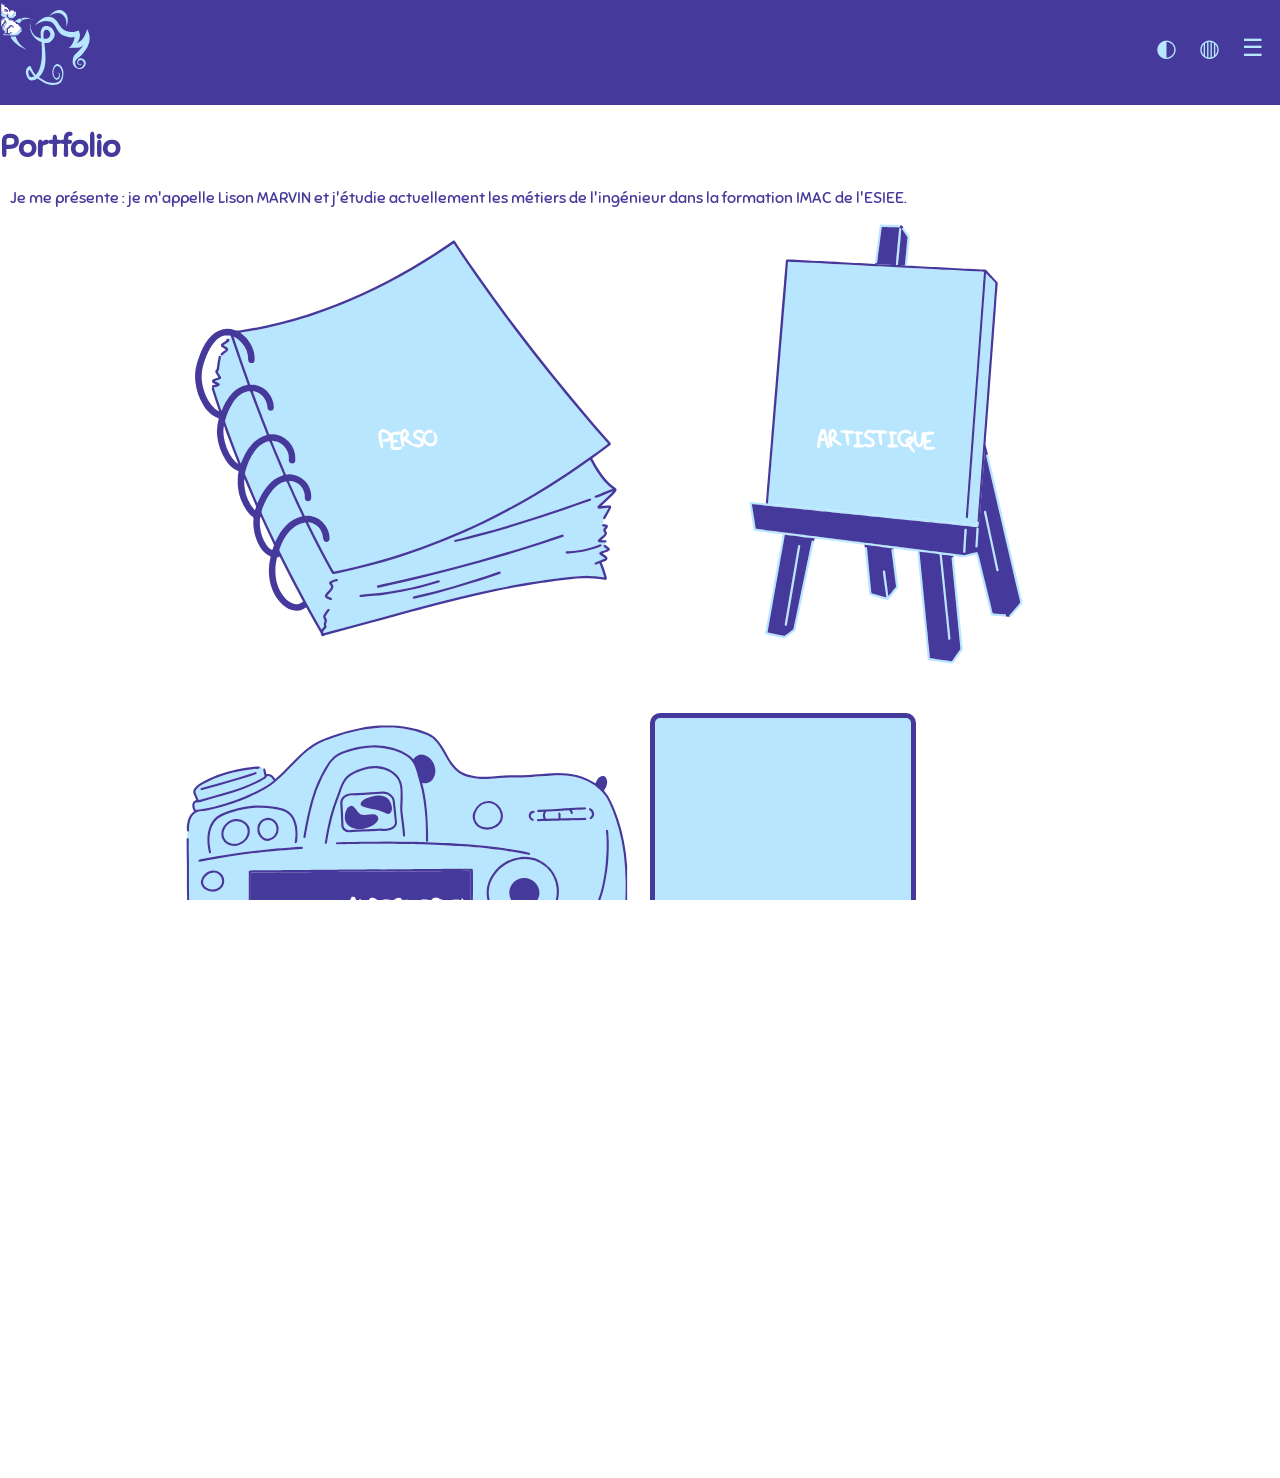
==== index.html @ 89b63f04 "commit_15" ====
<!-- ∧ ∨ ✕ -->
<!DOCTYPE html>
<html lang="fr">
  <head>
    <meta name="viewport" content="width=device-width, initial-scale=1.0">
    <title>Portfolio</title>
    <link rel="stylesheet" type="text/css" href="style.css">
    <meta charset="utf-8" />
    <script src="javas.js" defer></script>
  </head>
  <body>
    <div id="cursor">
      <svg xmlns="http://www.w3.org/2000/svg" viewBox="0 0 70 80"><defs><style>.cls-5{fill:var(--color_blanc);}.cls-6{fill:var(--color_clair);}.cls-3{fill:var(--color_sombre);}.cls-4{fill:var(--color_autre);}</style></defs><g id="Calque_2" data-name="Calque 2"><g id="Calque_1-2" data-name="Calque 1"><path class="cls-5" d="M15,75v2.49H7.5V75H15Z"/><path class="cls-5" d="M17.5,17.5c0,.78,0,1.57,0,2.35,0,.12,0,.16.15.15H20v4.84c0,.12,0,.17.16.16h2.18c.13,0,.17,0,.16-.16,0-.72,0-1.44,0-2.16,0-.16,0-.18.18-.18H30c0,.78,0,1.56,0,2.34,0,.15.05.16.18.16H32.5v4.82c0,.14,0,.17-.17.17-.71,0-1.41,0-2.11,0-.19,0-.23.06-.22.23,0,.69,0,1.38,0,2.07,0,.15,0,.21-.2.2H27.69c-.15,0-.19,0-.19.19,0,.71,0,1.41,0,2.11,0,.14,0,.2-.18.2H20.19C20,35,20,35,20,34.8c0-.69,0-1.39,0-2.09,0-.16,0-.22-.22-.21H17.51c0-.76,0-1.52,0-2.27,0-.17,0-.23-.22-.22-.69,0-1.39,0-2.08,0-.18,0-.21.05-.21.22v2.27H7.65c-.14,0-.15-.06-.15-.17,0-.71,0-1.42,0-2.13,0-.17-.06-.2-.21-.2-.69,0-1.37,0-2,0C5.06,30,5,30,5,29.76c0-1.52,0-3,0-4.57C5,25,5,25,4.81,25H2.51c0-.08,0-.16,0-.23V7.5H5c0,.79,0,1.57,0,2.36C5,10,5,10,5.15,10H10v4.85c0,.12,0,.16.15.15H15c0,.78,0,1.57,0,2.35,0,.12,0,.16.15.15Zm-2.5,5V20.16c0-.08,0-.16-.12-.16H10.14c-.12,0-.14,0-.14.15v4.7c0,.11,0,.15.14.15h7.24c.14,0,.12-.07.12-.16,0-.72,0-1.44,0-2.16,0-.15,0-.18-.19-.18Z"/><path class="cls-5" d="M10,37.5h5c0,.76,0,1.52,0,2.28,0,.17,0,.23.22.22H17.5c0,.76,0,1.51,0,2.27,0,.19.06.22.23.22H20c0,.77,0,1.53,0,2.3,0,.17.05.2.21.2H30v2.35c0,.12,0,.15.15.15H32.5v2.34c0,.12,0,.16.16.16h2.16c.15,0,.19,0,.18.19,0,.71,0,1.42,0,2.13,0,.17,0,.19.2.19h4.59c.16,0,.22,0,.21.21,0,.71,0,1.42,0,2.13,0,.13,0,.17.17.17h2.16c.14,0,.17,0,.17.18,0,.71,0,1.42,0,2.12,0,.19.06.21.22.21H44.8c.16,0,.21,0,.2.2,0,.77,0,1.54,0,2.3v4.77c0,.2,0,.25-.24.24h-2c-.18,0-.22.06-.21.22,0,.69,0,1.38,0,2.07,0,.17,0,.22-.21.22H40.18c-.14,0-.19,0-.18.19v2.13c0,.15,0,.19-.19.19H37.7c-.17,0-.21.05-.2.21v2c0,.3,0,.27-.28.27h-4.5c-.17,0-.23,0-.22.21,0,.71,0,1.41,0,2.11,0,.15,0,.19-.18.19H22.5v-2.5h4.86c.12,0,.14,0,.14-.15V70.14c0-.1,0-.15-.14-.15H22.64c-.14,0-.14.07-.14.17V72.5H17.68c-.12,0-.18,0-.18-.16V62.5h2.34c.13,0,.17,0,.16-.16V60h2.32c.15,0,.19,0,.19-.18,0-.77,0-1.55,0-2.32h5v2.34c0,.12,0,.16.16.16h2.18c.13,0,.16,0,.16-.16V57.65c0-.13,0-.16-.16-.15H27.5V55.14c0-.11,0-.14-.14-.14H20.15c-.16,0-.15.08-.15.18V57.5H17.68c-.14,0-.18,0-.18.19,0,.77,0,1.55,0,2.32H15.18c-.14,0-.18,0-.18.19,0,.77,0,1.55,0,2.32h0c-.75,0-1.51,0-2.26,0-.2,0-.24.06-.24.25q0,3.52,0,7.05c0,.17,0,.21-.22.21H10c0-.77,0-1.54,0-2.32,0-.14,0-.18-.18-.18H7.66c-.13,0-.16,0-.16-.16V65c0-.77,0-1.54,0-2.3,0-.17,0-.21.21-.21H9.78c.19,0,.23,0,.23-.24,0-2.35,0-4.69,0-7,0-.19.05-.23.23-.23h2c.24,0,.24,0,.24-.26,0-.67,0-1.35,0-2,0-.16,0-.22.21-.22.7,0,1.39,0,2.09,0,.16,0,.21,0,.21-.2,0-1.54,0-3.07,0-4.61,0-.15,0-.2-.2-.19h-2.3c0-.78,0-1.55,0-2.32,0-.15,0-.19-.19-.18-.71,0-1.41,0-2.12,0-.17,0-.2,0-.2.21V50H7.68c-.15,0-.18,0-.18.19,0,.77,0,1.54,0,2.32H5.2c-.16,0-.2,0-.2.21v4.8H2.5V45.23c0-.07,0-.15,0-.23H4.79C5,45,5,45,5,44.77,5,44,5,43.26,5,42.5H9.8c.12,0,.21,0,.21-.16,0-.78,0-1.56,0-2.34Z"/><path class="cls-6" d="M7.51,72.49H10V75H7.5Z"/><path class="cls-6" d="M47.5,70H45.18C45,70,45,70,45,70.18v2.15c0,.14,0,.17-.17.17H42.68c-.15,0-.19,0-.18.19v2.14c0,.14,0,.18-.17.18H40.18c-.14,0-.19,0-.18.18V77.5H15V75H32.32c.15,0,.19,0,.18-.19,0-.7,0-1.4,0-2.11,0-.17,0-.21.22-.21h4.5c.32,0,.28,0,.28-.27v-2c0-.16,0-.21.2-.21h2.11c.15,0,.2,0,.19-.19V67.68c0-.15,0-.19.18-.19h2.11c.18,0,.22,0,.21-.22,0-.69,0-1.38,0-2.07,0-.16,0-.22.21-.22h2c.19,0,.25,0,.24-.24V60h2.5Z"/><path class="cls-6" d="M2.51,25h2.3c.16,0,.2,0,.2.19,0,1.53,0,3,0,4.57,0,.21.06.25.25.24.68,0,1.36,0,2.05,0,.15,0,.21,0,.21.2,0,.71,0,1.42,0,2.13,0,.11,0,.17.15.17H15v5H5c0-.77,0-1.55,0-2.32C5,35,5,35,4.82,35H2.5V25.17C2.5,25.12,2.51,25.06,2.51,25Z"/><path class="cls-6" d="M5,42.5c0,.76,0,1.52,0,2.27C5,45,5,45,4.79,45H2.51V42.5H5Z"/><path class="cls-6" d="M17.51,32.49h2.28c.18,0,.22,0,.22.21,0,.7,0,1.4,0,2.09,0,.15,0,.2.19.2h7.13c.16,0,.18-.06.18-.2,0-.7,0-1.4,0-2.11,0-.15,0-.2.19-.19H29.8c.17,0,.21,0,.2-.2,0-.69,0-1.38,0-2.07,0-.17,0-.24.22-.23.7,0,1.4,0,2.11,0,.13,0,.17,0,.17-.17V25H35V35H32.68c-.15,0-.18,0-.18.18V37.5H30.18c-.15,0-.18,0-.18.18V40H20V37.68c0-.15,0-.19-.18-.18H17.5v-5Z"/><path class="cls-6" d="M27.5,45H20.21c-.16,0-.21,0-.21-.2,0-.77,0-1.53,0-2.3h7.28c.19,0,.23.06.23.24C27.5,43.49,27.5,44.24,27.5,45Z"/><path class="cls-6" d="M20,42.5H17.73c-.17,0-.24,0-.23-.22,0-.76,0-1.51,0-2.27v0H20Z"/><path class="cls-6" d="M12.51,47.5h2.3c.16,0,.2,0,.2.19,0,1.54,0,3.07,0,4.61,0,.16,0,.2-.21.2-.7,0-1.39,0-2.09,0-.18,0-.21.06-.21.22,0,.68,0,1.36,0,2,0,.26,0,.26-.24.26h-2c-.18,0-.23,0-.23.23,0,2.35,0,4.69,0,7,0,.19,0,.25-.23.24H7.71c-.16,0-.21,0-.21.21,0,.76,0,1.53,0,2.3H5V57.5H7.3c.17,0,.21,0,.21-.2,0-1.6,0-3.2,0-4.8H9.82c.15,0,.19,0,.19-.18,0-.78,0-1.55,0-2.32h2.3c.16,0,.21,0,.21-.2C12.5,49,12.51,48.26,12.51,47.5Z"/><path class="cls-6" d="M10,70h2.28c.17,0,.22,0,.22-.21q0-3.53,0-7.05c0-.19,0-.25.24-.25.75,0,1.51,0,2.26,0q0,4.89,0,9.8c0,.16,0,.2-.21.2-1.6,0-3.2,0-4.8,0h0Z"/><path class="cls-6" d="M15,32.49V30.22c0-.17,0-.23.21-.22.69,0,1.39,0,2.08,0,.18,0,.22.05.22.22,0,.75,0,1.51,0,2.27v0H15Z"/><path class="cls-6" d="M5,42.5V40h5c0,.78,0,1.56,0,2.34,0,.17-.09.16-.21.16Z"/><path class="cls-6" d="M22.5,55v2.5H20V55.18c0-.1,0-.19.15-.18Z"/><path class="cls-6" d="M17.5,62.5H15c0-.77,0-1.55,0-2.32,0-.15,0-.19.18-.19H17.5v2.5Z"/><path class="cls-6" d="M15,37.5h2.5V40H15.22C15,40,15,40,15,39.78,15,39,15,38.26,15,37.5Z"/><path class="cls-6" d="M25,72.49V70h2.36c.12,0,.14.05.14.15v2.21c0,.11,0,.15-.14.15Z"/><path class="cls-6" d="M20,60H17.5c0-.77,0-1.55,0-2.32,0-.15,0-.19.18-.19H20Z"/><path class="cls-3" d="M7.5,80V77.49H40V80Z"/><path class="cls-3" d="M0,35V7.5H2.5V24.77c0,.07,0,.15,0,.23s0,.12,0,.17V35Z"/><path class="cls-3" d="M2.5,57.5H0v-15H2.5V45c0,.08,0,.16,0,.23V57.5Z"/><path class="cls-3" d="M5,0C5,.78,5,1.56,5,2.35c0,.12,0,.16-.17.16H2.68c-.13,0-.18,0-.18.16,0,.78,0,1.56,0,2.34H0V.14C0,0,0,0,.14,0Z"/><path class="cls-3" d="M32.5,47.5h4.84c.13,0,.16,0,.16.16v2.16c0,.16,0,.18.18.18h4.63c.14,0,.2,0,.19.18,0,.72,0,1.43,0,2.15,0,.14,0,.17.17.17h2.15c.16,0,.18,0,.18.2v2.13c0,.14,0,.18.17.18h2.17c.13,0,.16,0,.16.16V60H45c0-.76,0-1.53,0-2.3,0-.17,0-.2-.2-.2H42.71c-.16,0-.22,0-.22-.21,0-.7,0-1.41,0-2.12,0-.14,0-.18-.17-.18H40.17C40,55,40,55,40,54.83c0-.71,0-1.42,0-2.13,0-.18,0-.21-.21-.21H35.2c-.15,0-.21,0-.2-.19,0-.71,0-1.42,0-2.13,0-.15,0-.19-.18-.19H32.66c-.13,0-.16,0-.16-.16V47.5Z"/><path class="cls-3" d="M60,65c0,.79,0,1.57,0,2.35,0,.15,0,.16-.18.16H50.18c-.14,0-.19,0-.19.18,0,.72,0,1.43,0,2.15,0,.15,0,.18-.18.18H47.5V60h2.32c.15,0,.18,0,.18.18,0,1.55,0,3.09,0,4.63,0,.17,0,.2.21.2H60Z"/><path class="cls-3" d="M20,20h9.85c.13,0,.15,0,.15.16V22.5H22.68c-.14,0-.18,0-.18.18,0,.72,0,1.44,0,2.16,0,.13,0,.17-.16.16H20.16C20,25,20,25,20,24.84V20Z"/><path class="cls-3" d="M47.5,70v4.85c0,.14,0,.16-.18.16H45.18c-.15,0-.19,0-.18.18v2.15c0,.13,0,.18-.16.18H40V75.17c0-.15,0-.18.18-.18h2.15c.14,0,.17,0,.17-.18V72.68c0-.15,0-.19.18-.19h2.15c.13,0,.17,0,.17-.17V70.18c0-.14,0-.19.18-.19H47.5Z"/><path class="cls-3" d="M45,27.5V40H42.68c-.15,0-.19,0-.18-.18V27.72c0-.18,0-.23.22-.22.76,0,1.52,0,2.28,0Z"/><path class="cls-3" d="M50,22.5V20.18c0-.14,0-.18.17-.18,1,0,1.92,0,2.88,0h9.23c.18,0,.22,0,.22.22,0,.76,0,1.52,0,2.28H50Z"/><path class="cls-3" d="M30,40v5H27.5c0-.75,0-1.5,0-2.26,0-.18,0-.24-.23-.24H20V40Z"/><path class="cls-3" d="M35,25h2.34c.13,0,.16,0,.16.16v9.68c0,.13,0,.16-.16.16H35V25Z"/><path class="cls-3" d="M67.5,60V52.5h2.34c.12,0,.16,0,.16.16v7.18c0,.13,0,.16-.16.16Z"/><path class="cls-3" d="M10,10h2.34c.15,0,.17.05.16.18,0,.71,0,1.43,0,2.14,0,.15,0,.19.18.19h2.15c.12,0,.18,0,.18.16,0,.78,0,1.56,0,2.34H10.15C10,15,10,15,10,14.85V10Z"/><path class="cls-3" d="M50,45h7.34c.13,0,.16,0,.16.16,0,.78,0,1.56,0,2.34H50.15c-.13,0-.15,0-.15-.16V45Z"/><path class="cls-3" d="M65,50H57.65c-.11,0-.16,0-.16-.15,0-.78,0-1.57,0-2.35h7.32c.14,0,.18,0,.18.18,0,.77,0,1.55,0,2.32Z"/><path class="cls-3" d="M67.49,27.5h2.37c.1,0,.14,0,.14.14,0,1.57,0,3.15,0,4.72,0,.14-.06.14-.16.14H67.5v-5Z"/><path class="cls-3" d="M5,7.5H9.85c.14,0,.16,0,.15.17V10H5.15C5,10,5,10,5,9.86,5,9.07,5,8.29,5,7.5Z"/><path class="cls-3" d="M30,22.5h4.85c.14,0,.15.05.15.17V25H30.18c-.13,0-.18,0-.18-.16,0-.78,0-1.56,0-2.34Z"/><path class="cls-3" d="M65,62.5c0,.77,0,1.55,0,2.33,0,.12,0,.17-.15.17H60c0-.78,0-1.56,0-2.34,0-.13,0-.17.17-.17Z"/><path class="cls-3" d="M65,35c0,.78,0,1.56,0,2.34,0,.13,0,.16-.16.16H60.15c-.12,0-.16,0-.16-.16,0-.78,0-1.56,0-2.34h5Z"/><path class="cls-3" d="M47.5,25V22.65c0-.12,0-.15.15-.15H50v2.34c0,.13,0,.16-.16.16Z"/><path class="cls-3" d="M65,25H62.64c-.12,0-.15,0-.15-.15,0-.78,0-1.57,0-2.35h2.34c.13,0,.16,0,.16.16,0,.78,0,1.56,0,2.34Z"/><path class="cls-3" d="M45,27.5V25.15c0-.12,0-.15.15-.15H47.5v2.34c0,.13,0,.16-.16.16Z"/><path class="cls-3" d="M65,25h2.35c.12,0,.15,0,.15.15,0,.78,0,1.57,0,2.35H65.15c-.12,0-.16,0-.16-.16,0-.78,0-1.56,0-2.34Z"/><path class="cls-3" d="M60,35H57.66c-.13,0-.17,0-.17-.16,0-.72,0-1.45,0-2.18,0-.13,0-.16.16-.16h2.18c.13,0,.16,0,.16.16,0,.78,0,1.56,0,2.34Z"/><path class="cls-3" d="M65,35c0-.78,0-1.57,0-2.35,0-.12,0-.15.16-.15H67.5c0,.78,0,1.56,0,2.34,0,.13,0,.16-.16.16Z"/><path class="cls-3" d="M50,45H47.65c-.12,0-.15,0-.15-.15V42.5h2.35c.12,0,.15,0,.15.15V45Z"/><path class="cls-3" d="M67.5,52.5H65.14c-.12,0-.15,0-.15-.15,0-.78,0-1.57,0-2.35h2.34c.13,0,.16,0,.16.16,0,.78,0,1.56,0,2.34Z"/><path class="cls-3" d="M35,35v2.35c0,.12,0,.15-.15.15H32.5V35.18c0-.15,0-.18.18-.18Z"/><path class="cls-3" d="M2.5,7.5V5H4.84C5,5,5,5,5,5.17,5,6,5,6.73,5,7.5H2.5Z"/><path class="cls-3" d="M30,45h2.35c.12,0,.15,0,.15.15V47.5H30.15c-.12,0-.15,0-.15-.15V45Z"/><path class="cls-3" d="M32.5,37.5v2.35c0,.12,0,.15-.15.15H30V37.68c0-.15,0-.19.18-.18Z"/><path class="cls-3" d="M65,62.5c0-.79,0-1.57,0-2.35,0-.13,0-.16.16-.16H67.5c0,.78,0,1.56,0,2.34,0,.13,0,.16-.16.16Z"/><path class="cls-3" d="M15,15h2.35c.12,0,.16,0,.15.15V17.5H15.15c-.12,0-.15,0-.15-.15,0-.78,0-1.57,0-2.35Z"/><path class="cls-3" d="M17.5,17.5h2.35c.12,0,.16,0,.15.15V20H17.65c-.12,0-.15,0-.15-.15,0-.78,0-1.57,0-2.35Z"/><path class="cls-3" d="M47.5,42.5H45.15c-.12,0-.15,0-.15-.15V40h2.34c.13,0,.16,0,.16.16V42.5Z"/><path class="cls-3" d="M7.51,72.49c0-.77,0-1.54,0-2.32,0-.15,0-.18-.19-.18H5.18C5.05,70,5,70,5,69.83,5,68.22,5,66.61,5,65H7.5v2.34c0,.13,0,.16.16.16H9.83c.14,0,.18,0,.18.18,0,.78,0,1.55,0,2.32V72.5Z"/><path class="cls-3" d="M5,65c-.77,0-1.55,0-2.33,0-.12,0-.17,0-.17-.16V57.5H5V65Z"/><path class="cls-3" d="M7.5,77.49H5.16c-.12,0-.16,0-.16-.16,0-.73,0-1.47,0-2.2C5,75,5,75,5.14,75H7.5v2.5Z"/><path class="cls-3" d="M10,37.5V40H5V37.5Z"/><path class="cls-3" d="M2.5,35H4.82C5,35,5,35,5,35.18,5,36,5,36.73,5,37.5H2.68c-.15,0-.18,0-.18-.18C2.51,36.55,2.5,35.77,2.5,35Z"/><path class="cls-3" d="M5,42.5H2.5c0-.77,0-1.55,0-2.32,0-.15,0-.19.18-.18H5v2.5Z"/><path class="cls-3" d="M10,72.5c1.6,0,3.2,0,4.8,0,.17,0,.21,0,.21-.2q0-4.9,0-9.8h2.5v9.84c0,.15.06.16.18.16H22.5V75H10C10,74.16,10,73.33,10,72.5Z"/><path class="cls-3" d="M15,25V22.5h2.32c.15,0,.19,0,.19.18,0,.72,0,1.44,0,2.16,0,.09,0,.17-.12.16Z"/><path class="cls-3" d="M15,22.5H12.7c-.15,0-.2,0-.2-.19,0-.77,0-1.54,0-2.3h2.38c.14,0,.12.08.12.16Z"/><path class="cls-3" d="M15,32.51H17.5v5H15Z"/><path class="cls-3" d="M12.51,47.5c0,.76,0,1.53,0,2.3,0,.16,0,.2-.21.2H10V45.2c0-.16,0-.21.2-.21.71,0,1.41,0,2.12,0,.15,0,.19,0,.19.18C12.5,46,12.51,46.72,12.51,47.5Z"/><path class="cls-3" d="M7.5,52.5c0,1.6,0,3.2,0,4.8,0,.16,0,.2-.21.2H5V52.7c0-.17,0-.21.2-.21Z"/><path class="cls-3" d="M27.5,57.5h-5V55h4.86c.12,0,.14,0,.14.14V57.5Z"/><path class="cls-3" d="M10,50c0,.77,0,1.54,0,2.32,0,.14,0,.18-.19.18H7.5c0-.78,0-1.55,0-2.32,0-.15,0-.19.18-.19Z"/><path class="cls-3" d="M20,57.5h2.5c0,.77,0,1.55,0,2.32,0,.15,0,.18-.19.18H20V57.5Z"/><path class="cls-3" d="M27.5,57.5h2.34c.12,0,.16,0,.16.15v2.19c0,.13,0,.16-.16.16H27.66c-.13,0-.16,0-.16-.16V57.5Z"/><path class="cls-3" d="M17.5,62.5V60H20v2.34c0,.12,0,.16-.16.16Z"/><path class="cls-3" d="M25,72.49H22.5V70.16c0-.1,0-.17.14-.17H25Z"/><path class="cls-3" d="M17.51,40V37.5h2.32c.15,0,.19,0,.18.18V40Z"/><path class="cls-4" d="M15,25H10.14C10,25,10,25,10,24.85v-4.7c0-.11,0-.15.14-.15H12.5c0,.76,0,1.53,0,2.3,0,.17.05.2.2.19H15Z"/></g></g></svg>
    </div>


  
    <header>
      <!-- <object data="./medias/logo/logo.svg" class="logo"></object> -->
      <svg xmlns="http://www.w3.org/2000/svg" class ="logo" viewBox="0 0 1597.08 1503.55" fill=currentColor>
        <path d="M486.14,202.78S86.4,5.47,3.4,436.25C-39.52,659,338.14,798.53,338.14,798.53S78.92,646.58,117.4,451.25C195.4,55.3,486.14,202.78,486.14,202.78Z"/><path d="M790.14,123S925.9-72.25,1077.4,29.25c142.1,95.2,52.74,313.78,52.74,313.78s18.23-137-36.5-209.5C973.64-25.47,790.14,123,790.14,123Z"/><path d="M499.14,307.6S645.21,179.73,802.4,230.25c132.41,42.55,119.94,219.75,271,283,78.26,32.76,165.83,50.39,218,22,6,134-115.45,225-109,225,192-1,250.39-.42,307-78-27,37-104,142-153,179-55.17,41.65-81.72,90.52-80.77,182.41.93,90.64,88.5,140.87,141.6,140.87,72.68,0,118.78-56.82,122-115.76,4.66-84.09-83.37-103.74-103.41-103.74-43.79,0-73.68,49.49-68.94,93.91,3.69,34.69,50.25,59.16,74.87,44.57,19.23-11.4,21.08-48.93,21.08-48.93s-2.33,31.12-34.93,37.67c-15.68,3.15-37.55-9.81-39.13-47-.93-21.84,20.49-42.59,47.51-42.59,36.53,0,62.42,33.86,65.22,57.88,5.75,49.47-35.56,97.27-79.66,103.2-63.59,8.57-97.07-58.67-94.49-116.53,2.63-59,60.15-78.38,123.84-141.74,173.16-172.26,209.16-355.26,115.32-517.26-37,113-78.16,238-218.73,281.37,89.57-70.37,86.35-190.9,49.37-261,0,0-125.77,63.34-251.07,13.65C976.45,362.91,974,193,838.26,146,657.05,83.17,499.14,307.6,499.14,307.6Z"/><path d="M407.49,216.53S387.48,317,410,408c41.6,168.4,204,262.63,329.44,253.29,104.42-7.79,159.83-127.41,157-169-9-132-117.67-180.79-180-173-92.36,11.52-117.87,119-93.6,246.14,15,78.41,31.59,344.89,0,504.39C567,1351.61,440.43,1349.25,411.4,1345.25c-46.95-6.49-60-161.37-16.86-140.61,16.19,7.78,48.57,97.25,120.61,143.93,137.4,89,236.73,186.45,432.27,145.23,61.52-13,127.09-70,123-243.78-2.06-88.66-62.33-169.87-127.9-167.28-53,2.1-95.47,105.14-93.09,177.65,2.43,73.92,51.41,143.29,91.48,138.75,55.79-6.32,68.77-77.23,60.3-109.57-10.52-40.2-41.69-30.47-41.69-30.47s18.22-1.95,27.12,34.36c7.2,29.37-16.14,66.86-45.73,72-25.51,4.4-65.35-31.26-70-104.39-4.19-65.61,26.54-125.72,64.36-136.8C987,1109.1,1037.1,1182,1044.56,1253.91c10.39,100.19-36.83,178.3-95.92,196.45-43.68,13.42-82.57,15.56-162.31,2-74.23-12.68-140.13-66.74-229.08-120.6-121-73.26-130.79-225.24-162.85-211.46-142,61-52.07,248.42-2.29,282.78,55.64,38.41,280.29-35.78,313.29-327.78,21.35-189-15.89-380.88-32-532C662.07,436.91,687.57,398.07,726,394.83c51.19-4.31,82.48,46.25,82.37,93.42-.12,50.28-37.76,83.88-73.07,86.18-109.68,7.13-257.07-15.75-306.79-167.28C399,317.17,407.49,216.53,407.49,216.53Z"/>
      </svg>

      <div id="boutons">

        <button id="theme-toggle" aria-label="Basculer entre les modes clair et sombre">◐</button>

        <button id="toggle" aria-label="Modificateur des couleurs de la pages">◍</button>

        <div id="panel">
          <label>Couleur Sombre
            <input type="color" id="c1" value="#453A9B">
          </label>

          <label>Couleur Claire
            <input type="color" id="c2" value="#B8E6FE">
          </label>

          <label>Couleur Intermediaire
            <input type="color" id="c3" value="#8C81E3">
          </label>

          <button id="reset">⟲</button>
        </div>

        <button id="burger">☰</button>

        <nav id="menu">
          <a href="perso.html">PERSO</a>
          <a href="artistique.html">ARTISTIQUE</a>
          <a href="audiovisuel.html">AUDIOVISUEL</a>
          <a href="contact.html">CONTACT</a>
        </nav>
      </div>
    </header>
    <main>
      
      <h1>Portfolio</h1>
      <div id="text-prez">
      <p>Je me présente : je m'appelle Lison MARVIN et j'étudie actuellement les métiers de l'ingénieur dans la formation IMAC de l'ESIEE.</p>
      </div>

      <div id="box-frame">

        <div class= "box box-end">
          <a href="perso.html">
            <div class="img-container">
              <!-- <img src="./medias/index/Perso.png" class="base">
              <img src="./medias/index/Perso_me.png" class="overlay_2">
              <img src="./medias/index/Perso_cover.png" class="overlay"> -->
              <svg xmlns="http://www.w3.org/2000/svg" class="base" viewBox="0 0 1024 1024"><defs><style>.cls-1{fill:none;}.cls-2{fill:currentColor;}</style></defs><g id="Calque_2" data-name="Calque 2"><g id="Calque_1-2" data-name="Calque 1"><path class="cls-1" d="M512,1024q-254.85,0-509.7,0c-1.88,0-2.3-.42-2.3-2.3Q.08,512,0,2.3C0,.42.42,0,2.3,0Q512,.08,1021.7,0c1.88,0,2.3.42,2.3,2.3q-.07,509.7,0,1019.4c0,1.88-.42,2.3-2.3,2.3Q766.85,1023.93,512,1024Zm31.48-128.58c1.79-.07,3.12-1.34,4.8-1.78,27.55-7.22,55.1-14.4,82.77-21.13,28.78-7,57.63-13.65,86.63-19.66q23.57-4.89,47.21-9.3c10.32-1.93,20.66-3.71,31-5.41,9.05-1.49,18.13-2.8,27.21-4.13,7.44-1.08,14.9-2.09,22.35-3.1,7.29-1,14.57-2,21.87-2.86,6.82-.8,13.68-1.23,20.49-2.12,9.2-1.21,18.45-1.92,27.69-2.28a233.44,233.44,0,0,1,26.18.26A202.85,202.85,0,0,1,965.29,827c4.29.83,6.65-1.41,5.49-5.58-3-11-6.25-21.86-10.89-32.27-.76-1.71-.47-2.17,1.11-2.77,2.94-1.11,6-2.07,8.63-3.83,3.27-2.17,3.74-5.22,1.31-8.31a22.16,22.16,0,0,0-4.64-4.16c-1.57-1.12-3.19-2.17-5-3.38,4.8-1.67,9.41-2.89,13.51-5.34s4.2-5.55.5-8.49c-2-1.6-4.42-2.67-6.21-4.57-.42-2.31-1.87-4.37-1.64-6.83,1.84,0,3-.54,3-2.69s-1.4-2.36-3-2.34c-2.16,0-4.32,0-6.48,0-.66,0-1.53.17-1.82-.49s.61-1,1.06-1.42a75.5,75.5,0,0,0,8.34-7.85c3.1-3.56,4.5-7.37.44-11.42a2,2,0,0,1,0-3c1.17-1.41,2.38-2.78,3.44-4.27,2.43-3.4,1.15-6.54-2.89-7.49-2.46-.58-5-.4-7.42-.64a7.1,7.1,0,0,1,.47-3.91c.88-2.41,1.71-4.85,2.56-7.28a5.29,5.29,0,0,0,2.48-2c4.15-7.3,8.7-14.38,12.28-22a8.64,8.64,0,0,0,1.09-4.55c-.17-1.7-1-3-2.72-3.05a47.06,47.06,0,0,0-8.47.18c-3.69.54-7.41.91-11.13,1.36,4.68-5.06,9.61-9.51,14.39-14.1,6.33-6.08,13.34-11.51,18.3-18.92,3.29-4.91,2.9-6.4-2-9.78a105,105,0,0,1-15.53-12.92c-14.77-15.22-25.65-33.1-35.47-51.72-.7-1.34-.23-1.87.77-2.59,5.13-3.7,10.26-7.4,15.34-11.19q12-9,24-18c2.56-1.94,2.71-3.11.75-5.57s-3.83-4.82-5.9-7.08c-11-12-21.49-24.37-32.1-36.67Q847.9,361.86,762.05,247.69q-46.39-61.56-90.45-124.8c-16.08-23.09-32.14-46.2-47.49-69.79-1.21-1.86-3.08-2.31-4.64-.91-3.48,3.12-7.53,5.45-11.36,8.06a1372.8,1372.8,0,0,1-135.87,82c-78.15,41-159.54,73.77-245.18,95.58q-27.57,7-55.52,12.32c-13.42,2.55-26.9,4.66-40.37,6.86a21.61,21.61,0,0,1-11.43-.9A46.3,46.3,0,0,0,92,254.84c-13,3.23-22.9,11.14-31.16,21.33-9.6,11.84-16,25.45-21.28,39.61-4.57,12.16-8.27,24.61-9.39,37.56a104.38,104.38,0,0,0,.29,20.14,128.73,128.73,0,0,0,18.09,53.67c8.13,13.4,18.85,24.11,33.66,30.1,1.89.77,2,1.53,1.46,3.29a98.24,98.24,0,0,0-3.17,39.15c2.24,19.34,9,37.09,19.14,53.57,6.92,11.22,15.8,20.39,28.54,25,1.31.48,1.3,1.08,1.07,2.22-.66,3.33-1.57,6.67-1.67,10-.26,8.63-.67,17.27.38,25.9a112.44,112.44,0,0,0,21.14,53.95c2.92,4,5.66,8.27,9.93,10.77,3.72,2.18,4.68,4.39,4.2,8.79a80,80,0,0,0,.22,17.63c1.74,15.68,6.26,30.4,14.44,43.93,5.72,9.47,13.09,17.22,23.42,21.72,1.18.51,1.06,1.1.82,2.11a128.31,128.31,0,0,0-2.23,50.36c3.24,19.22,10.35,36.6,23.41,51.25,7.68,8.6,16.27,16,27.73,19.23,11.09,3.09,21.64,2.29,30.95-5.1,1.8-1.43,2.12-.76,2.9.67q14.81,27.16,30.33,54a21.19,21.19,0,0,1,2.79,7.35,3.76,3.76,0,0,0,6.29,2.11,6.36,6.36,0,0,1,2.94-1.57q50.42-13.17,100.62-27.11c20.44-5.67,40.86-11.38,61.34-16.85,16.38-4.37,32.57-9.47,49.2-12.85A7.76,7.76,0,0,0,543.48,895.37Z"/><path class="cls-2" d="M967.49,741.5c-.23,2.46,1.22,4.52,1.64,6.83a3,3,0,0,1-.7-.18c-1.65-.95-3.34-1.36-4.66.4-1,1.39-.21,3.2,1.85,4.47,1.35.83,2.66,1.71,4,2.54,1.53.94,1.67,1.76-.18,2.44-4,1.46-7.94,3-11.93,4.37-2,.71-3.8,1.76-3.93,4s1.6,3.34,3.32,4.31a57.56,57.56,0,0,1,8.68,5.84c1,.88,1.19,1.57-.16,2.2-.6.28-1.22.54-1.84.78-6.32,2.54-12.65,5.06-19,7.63-1.59.65-2.39,1.93-1.69,3.59s2.07,2,3.74,1.39c1.93-.75,3.89-1.44,5.81-2.24,1.08-.45,1.65-.52,2.23.84a251.59,251.59,0,0,1,9.87,28.73c.58,2,.13,2-1.67,1.64a194.09,194.09,0,0,0-33.85-3.1c-7.48-.12-14.92.51-22.38.9-5.3.27-10.58.76-15.87,1.18-7.08.57-14.13,1.58-21.19,2.4-8.78,1-17.59,1.93-26.36,3.09s-17.48,2.66-26.24,3.87c-13.85,1.92-27.64,4.21-41.39,6.67q-29.19,5.22-58.24,11.25-43.07,9-85.78,19.39-45.93,11.13-91.54,23.5c-30.57,8.24-61.08,16.66-91.62,25q-41.16,11.24-82.33,22.44c-13.53,3.67-27.08,7.21-40.63,10.78-2.57.67-3.31-.2-2.6-2.81a9.29,9.29,0,0,1,1.25-2.69c1.15-1.77,2.81-3.06,4.16-4.64s3.1-3.46,1.92-5.77c-1.44-2.84-.83-5.4.2-8.08,1.44-3.74,1.3-7.3-1.43-10.49-1.34-1.58-1.14-3.12,0-4.77,2.58-3.77,4.58-7.92,7.69-11.34.94-1,1.36-2.43.24-3.62a3,3,0,0,0-4.09-.26,8.41,8.41,0,0,0-2.2,2.36c-2.06,3.12-3.92,6.38-6.07,9.44-2.88,4.12-2.62,8.12.25,12a4.29,4.29,0,0,1,.54,4.6,16.18,16.18,0,0,0-.9,10.47,1.86,1.86,0,0,1-.61,2,52.34,52.34,0,0,0-5.09,5.84c-.65-1.06-1.24-2-1.77-2.9-12.38-21.76-24.69-43.56-36.53-65.63q-16.65-31-32.86-62.26c-8.27-16-16.12-32.15-24.22-48.21a5.82,5.82,0,0,1-.35-5c5.23-14.21,11.74-27.7,21.7-39.31,9.19-10.73,20.15-18.47,34.34-21.11,2.27-.42,3.23,0,4.23,2,10.68,21.56,21.34,43.13,32.57,64.41q12.94,24.51,26.38,48.73a3.67,3.67,0,0,0,3.6,2.08c3.71,0,7.23-1,10.78-1.73q37.25-7.65,74-17.25,34.2-9,67.87-19.73,54.36-17.48,107.21-39.14,43.74-18,86.29-38.58c15.44-7.46,30.71-15.27,45.88-23.27q30.47-16.08,60.24-33.4c26.85-15.56,53.16-32,79.09-49q27.21-17.88,53.64-36.91c1.67-1.2,2.52-1.24,3.58.76q4.23,8.06,8.89,15.9c8.43,14.22,18,27.56,30.09,39a79,79,0,0,0,10.37,8.44c-.53,1.09-1.5,1-2.23,1.3-4.07,1.68-8.12,3.41-12.26,4.91-8,2.92-15.41,7.5-23.88,9.32-1.55.33-2.78,1.35-2.38,3.24s2,2.38,3.66,2.06a37.34,37.34,0,0,0,7.87-2.29c7.27-3.1,14.51-6.24,21.79-9.31,2.52-1.06,5.11-1.94,8.07-3.06a7.56,7.56,0,0,1-2.32,3.3c-9.83,10.08-20.54,19.23-30.6,29.06-1.5,1.48-2.86,3.14-1.72,5.24s3.48,2.29,5.73,2l19.32-2.33a12.1,12.1,0,0,1-1.74,4c-3.33,5.86-6.7,11.69-10,17.55-1.46,2.59-.8,4.17,2,5.07-.85,2.43-1.68,4.87-2.56,7.28a7.1,7.1,0,0,0-.47,3.91A2.56,2.56,0,0,0,960,703c.25,1.68,1.45,1.94,2.92,2a34.57,34.57,0,0,1,4.09.72c-.31.51-.41.74-.56.93-4.67,5.49-4.78,6.78-.92,13.07a1.68,1.68,0,0,1-.25,2.21,29.37,29.37,0,0,1-4.8,5c-3,2.5-5.94,5-8.87,7.62a3.47,3.47,0,0,0-1.17,4,3.62,3.62,0,0,0,3.14,2.4C958.2,741.94,962.85,741.22,967.49,741.5ZM448.52,845c.57-.08,1.16-.1,1.72-.23,9.78-2.14,19.58-4.22,29.34-6.47,22.19-5.12,44.41-10.14,66.53-15.55q36.95-9,73.75-18.63Q675,789.71,729.65,773.7c29.71-8.7,59.26-17.93,88.77-27.31,10.52-3.34,21-6.87,31.45-10.36,6.86-2.29,13.68-4.66,20.53-7a2.64,2.64,0,0,0,2.11-2.44,2.84,2.84,0,0,0-1.43-2.72c-1.16-.8-2.31-.06-3.32.29-15,5.17-30.07,10.14-45.16,15q-25.25,8.17-50.58,16-45.79,14.12-91.95,27-48.14,13.51-96.62,25.68c-23.87,6-47.81,11.71-71.74,17.41-13.46,3.2-27,6.15-40.46,9.18-7.6,1.71-15.2,3.35-22.8,5.06-1.69.38-3.25,1-3,3.27C445.68,844.73,446.93,845.07,448.52,845ZM625.18,740.56c.73-.11,1.48-.16,2.2-.33,9.59-2.29,19.2-4.46,28.74-6.93,23.44-6.06,46.81-12.35,70.06-19.08,32-9.24,63.75-19.11,95.4-29.39C855.79,673.71,889.78,662,923.69,650c3.21-1.14,6.42-2.28,9.59-3.52,1.54-.61,2.52-1.8,1.83-3.53a2.5,2.5,0,0,0-3.65-1.49c-.39.16-.79.25-1.19.39Q885,658,839.37,673.21c-18.28,6.08-36.64,11.91-55,17.72q-20.18,6.41-40.45,12.45c-19,5.64-38,11.11-57.2,16.25-13.44,3.61-26.9,7.16-40.44,10.41-7.25,1.74-14.48,3.57-21.72,5.33-1.68.41-2.74,1.31-2.53,3.13S623.62,740.6,625.18,740.56ZM530.69,870c.74-.1,1.48-.16,2.21-.32q25-5.6,49.72-12.17c26.71-7,53.19-14.87,79.57-23.08q15.1-4.69,30.14-9.58c11.38-3.71,22.7-7.57,34.06-11.31a2.66,2.66,0,0,0,2.06-3.41c-.38-1.86-2.25-2.31-5-1.4-7,2.36-14,4.68-21,7-36,11.94-72.24,23.15-108.82,33.2-12.94,3.55-25.91,7-39,10.09-8.06,1.9-16.09,3.9-24.21,5.53-1.79.36-3.15,1.28-2.92,3.37C527.74,869.84,529.14,870.06,530.69,870Zm-121.48-3.57c.84.34,1.8-.45,2.88-.49,9.43-.42,18.79-1.49,28.18-2.43,7.65-.77,15.3-1.61,22.9-2.7,13.24-1.92,26.48-4,39.62-6.51a730.41,730.41,0,0,0,82.62-20.8c3.36-1.06,4.58-2.31,4-4.1s-2.35-2.11-5.61-1.09q-16.63,5.19-33.47,9.64c-18.41,4.87-37,8.93-55.74,12.36-10.33,1.89-20.69,3.62-31.09,5q-13.5,1.85-27.09,3.19c-9.14.9-18.27,1.82-27.43,2.37-1.92.12-3.35.75-3.4,2.8S407,866.52,409.21,866.47Zm470.75-99a4.17,4.17,0,0,0,.5,0c9.51-1.15,19.06-1.85,28.54-3.4,14.44-2.35,28.62-5.6,42.29-10.83,2.39-.91,4.91-1.62,7-3.26.87-.7,1.58-1.62.93-2.81a2.86,2.86,0,0,0-2.82-1.7,6.25,6.25,0,0,0-2.13.63,156.89,156.89,0,0,1-21.4,7.41c-17.39,4.75-35.15,7.18-53.08,8.48-1.8.13-3.21,1-3.13,2.86S878.17,767.44,880,767.46ZM352.45,824.94a35.05,35.05,0,0,0-14.39,5.81c-2.36,1.75-2.55,3.91-1,6.36a23.85,23.85,0,0,0,2.13,2.76,4.31,4.31,0,0,1,.46,5.71,33,33,0,0,1-2.46,3.43c-3,3.58-6.12,7-9,10.68-3.22,4.15-2.29,7.89,2.26,10.28a50.29,50.29,0,0,0,8.12,3.14c2,.65,3.61.35,4.24-1.68s-.93-2.95-2.66-3.49a46.19,46.19,0,0,1-6.49-2.54c-1.59-.77-1.86-1.37-.65-2.91,3.44-4.37,7.5-8.23,10.62-12.86,3.37-5,3.34-8.76-.34-13.47-1.18-1.51-.74-2.07.7-2.71a34.15,34.15,0,0,1,9.42-3.09c1.68-.23,3.34-.87,3.06-3.15S354.63,825,352.45,824.94Z"/><path class="cls-2" d="M118.32,271.6a35.8,35.8,0,0,1,11,6.55c10.83,9,18,20.31,20.93,34.21a56.19,56.19,0,0,1,.82,10.91c.07,5.14,2.9,8.26,7.34,8.29a7.27,7.27,0,0,0,7.6-7.26c.77-13.75-3.09-26.31-10-38a71.81,71.81,0,0,0-21.05-22.7c-.53-.37-1-.83-1.8-1.48,5.48-.9,10.65-1.77,15.83-2.58,14.79-2.31,29.48-5.19,44.13-8.29,20.68-4.37,41.18-9.5,61.51-15.25,12.86-3.64,25.63-7.58,38.35-11.67,24.53-7.9,48.7-16.81,72.58-26.46q25.9-10.45,51.26-22.21c16.25-7.5,32.36-15.28,48.25-23.5q31.26-16.17,61.66-33.91c28.68-16.74,56.66-34.56,84.15-53.17,2.68-1.82,5.4-3.6,8-5.54,1.49-1.11,2.25-.89,3.28.67Q631.72,74.66,641.51,89q27.39,40.05,55.6,79.52Q727,210.27,757.9,251.33q22.73,30.18,46,59.94,21.23,27.24,42.89,54.12c9.87,12.32,20,24.48,30,36.66q12.62,15.29,25.38,30.44c10.58,12.59,21.15,25.18,31.83,37.68,8,9.41,16.26,18.69,24.41,28q7.14,8.18,14.32,16.3c.95,1.07.89,1.69-.29,2.58-13.48,10.14-27,20.23-40.69,30.09Q906.22,565.54,880,582.92q-38.71,25.83-78.85,49.4-24.1,14.16-48.68,27.48-31.82,17.3-64.41,33.08-29.64,14.34-59.9,27.38-39.72,17.16-80.37,32-34.89,12.69-70.45,23.42-37.28,11.3-75.12,20.47c-17.79,4.3-35.67,8.15-53.61,11.77a2.31,2.31,0,0,1-2.84-1.33c-6.05-11.2-12.28-22.3-18.22-33.55q-13.17-25-26-50.08c-4.58-9-8.9-18-13.52-27.42a28.22,28.22,0,0,1,10.81,2.42c14.28,6.64,22,18,23.67,33.52.5,4.78,2.2,7.63,5.59,8.53a7.21,7.21,0,0,0,9.4-7c.08-11.56-3.78-21.89-10.5-31.11-8-11-18.66-18.12-32.14-20.6-4-.74-8.06-1.3-12.12-.39-1.51.34-2.1-.49-2.63-1.64-4.47-9.48-9-18.93-13.4-28.45-4.85-10.49-9.59-21-14.36-31.56-2.4-5.31-4.74-10.63-7.18-15.92-.87-1.89-.4-2.42,1.64-2.31,17.53.89,29.58,13.07,32.92,27.8a49.29,49.29,0,0,1,.78,10.9c0,4.5,2.91,7.72,7,7.82,4.49.11,7.7-2.82,8-7.45,1.55-24.84-14.33-47.25-38.5-52.71-5.15-1.17-10.46-1.92-15.8-.91-2.24.43-3.61-.31-4.57-2.6-6.1-14.65-12.39-29.23-18.54-43.87-3.93-9.35-7.7-18.76-11.65-28.1-.85-2-.59-2.53,1.64-2.44,12,.5,21,6.22,27.94,15.57a39.34,39.34,0,0,1,8.07,25.9,19,19,0,0,0,.07,4c.64,4,3.8,6.32,8.09,6.13a7.33,7.33,0,0,0,6.75-6.84c1.07-15.95-3.52-30-14.09-42.1a51.37,51.37,0,0,0-28.44-16.83c-4.85-1.06-9.76-.8-14.66-.7a2.75,2.75,0,0,1-3.13-2q-13.08-32.76-25.51-65.78-5.32-14.1-10.56-28.25c-.25-.67-.91-1.47-.38-2.11s1.53-.29,2.34-.13c15.31,2.95,27.07,16,29.88,31.27a37.62,37.62,0,0,1,.57,5.19c.19,4.82,3,7.83,7.53,7.82s7.55-3.19,7.41-7.95a50.72,50.72,0,0,0-4.68-20.49c-8-16.94-21.08-27.5-39.65-30.87a37.19,37.19,0,0,0-7.47-.21,2.39,2.39,0,0,1-2.7-1.9c-5-14.26-10.25-28.45-15.23-42.73-7.25-20.79-14.35-41.63-21.49-62.46A3.34,3.34,0,0,1,118.32,271.6Z"/><path class="cls-2" d="M134.26,561c-3.72-9.5-7.43-18.73-11-28q-12.3-32.37-23.91-65a11.14,11.14,0,0,1-.1-7.49c4.27-13.35,9.37-26.33,17.11-38.1,7.28-11.06,16.2-20.26,29.18-24.55,2.35-.78,4.84-1.13,7.25-1.73,2.59-.66,3.4.88,4.16,2.95,4.06,11.07,8.13,22.14,12.36,33.15q11.84,30.81,23.9,61.55c.65,1.66.55,2.13-1.24,2.61-13.94,3.7-24.8,12.07-34,22.83-10.44,12.14-17.66,26.1-23.1,41.06C134.82,560.34,134.67,560.45,134.26,561Z"/><path class="cls-2" d="M213.13,740.71c-1.06-2.29-1.85-4.1-2.71-5.88-9.27-19.16-18-38.58-27.07-57.82-2.52-5.34-.93-9.66.85-14.21C190,648,197,633.85,207.3,621.66c7.63-9,16.48-16.43,28.38-19.37,2.16-.53,3.12,0,4,1.94q10.38,23.22,20.92,46.36c4.45,9.76,9,19.46,13.66,29.14.81,1.69.5,2.16-1.24,2.55-14.17,3.18-25.93,10.64-35.86,21S219.68,725.82,214,739.06C213.78,739.43,213.58,739.79,213.13,740.71Z"/><path class="cls-2" d="M172.25,651.78c-2.37-5.46-4.59-10.45-6.71-15.49-7-16.46-13.87-32.94-20.86-49.39a8.14,8.14,0,0,1-.48-5.11c4-17.73,10.94-34.17,21.86-48.79,6.87-9.2,15.13-16.76,26-21.05,7.37-2.9,7.34-3,10.24,4.21q13.9,34.44,28.76,68.5c1.25,2.88,1.27,2.9-1.66,3.79-13.16,4-23.61,12-32.5,22.23-10.36,12-17.89,25.59-24.06,40.05C172.77,651,172.62,651.15,172.25,651.78Z"/><path class="cls-2" d="M111.06,269.52c1.33,1.49,1.5,3.47,2.1,5.25,10,29.75,20.36,59.38,30.88,89q2.76,7.75,5.63,15.45c.56,1.49.5,2.11-1.37,2.45-12.85,2.34-23.67,8.63-32.77,17.81A100.31,100.31,0,0,0,99,422.11a149.59,149.59,0,0,0-7.75,16.46c-.24.59-.6,1.13-1.14,2.14-6.24-18-11.88-35.78-17.58-53.58,2.62-.52,5.38-1,8.1-1.65a14.68,14.68,0,0,0,3.71-1.39c2.81-1.55,3-4.72.34-6.44a53.91,53.91,0,0,0-6.49-3.14A8.39,8.39,0,0,1,75.44,373a28.48,28.48,0,0,1,6.09-2.48c1.63-.6,3.34-1,4.93-1.72,3.34-1.46,3.89-3,2-6.29-1.44-2.52-3.1-4.92-4.7-7.35-1.33-2-2.75-3.63-.39-6.33,2.06-2.34,1.71-6,2.06-9.07.77-6.75,1.89-13.43,3.28-20.06A27.62,27.62,0,0,0,89,316c-.2-.64.41-1,.56-1.49.89,0,1.91.27,2.61-.49,3.35-3.63,8-5.69,11.37-9.24,3.12-3.24,2.85-6.67-.94-9.15-1.94-1.26-4-2.29-6.09-3.37-1.76-.94-1.6-1.74,0-2.75,3.14-2,6.26-4.08,9.32-6.21,2.89-2,3.23-3.18,2.2-6.3.35-1.66,1.34-3.1,1.61-4.83C109.77,271.24,109.77,269.94,111.06,269.52Z"/></g></g></svg>
              <svg xmlns="http://www.w3.org/2000/svg" class="overlay" viewBox="0 0 1024 1024"><defs><style>.cls-1{fill:none;}.cls-2{fill:currentColor;}</style></defs><g id="Calque_2" data-name="Calque 2"><g id="Calque_1-2" data-name="Calque 1"><path class="cls-1" d="M512,1024q-254.85,0-509.7,0c-1.88,0-2.3-.42-2.3-2.3Q.08,512,0,2.3C0,.42.42,0,2.3,0Q512,.08,1021.7,0c1.88,0,2.3.42,2.3,2.3q-.07,509.7,0,1019.4c0,1.88-.42,2.3-2.3,2.3Q766.85,1023.93,512,1024Zm31.48-128.58c1.79-.07,3.12-1.34,4.8-1.78,27.55-7.22,55.1-14.4,82.77-21.13,28.78-7,57.63-13.65,86.63-19.66q23.57-4.89,47.21-9.3c10.32-1.93,20.66-3.71,31-5.41,9.05-1.49,18.13-2.8,27.21-4.13,7.44-1.08,14.9-2.09,22.35-3.1,7.29-1,14.57-2,21.87-2.86,6.82-.8,13.68-1.23,20.49-2.12,9.2-1.21,18.45-1.92,27.69-2.28a233.44,233.44,0,0,1,26.18.26A202.85,202.85,0,0,1,965.29,827c4.29.83,6.65-1.41,5.49-5.58-3-11-6.25-21.86-10.89-32.27-.76-1.71-.47-2.17,1.11-2.77,2.94-1.11,6-2.07,8.63-3.83,3.27-2.17,3.74-5.22,1.31-8.31a22.16,22.16,0,0,0-4.64-4.16c-1.57-1.12-3.19-2.17-5-3.38,4.8-1.67,9.41-2.89,13.51-5.34s4.2-5.55.5-8.49c-2-1.6-4.42-2.67-6.21-4.57-.42-2.31-1.87-4.37-1.64-6.83,1.84,0,3-.54,3-2.69s-1.4-2.36-3-2.34c-2.16,0-4.32,0-6.48,0-.66,0-1.53.17-1.82-.49s.61-1,1.06-1.42a75.5,75.5,0,0,0,8.34-7.85c3.1-3.56,4.5-7.37.44-11.42a2,2,0,0,1,0-3c1.17-1.41,2.38-2.78,3.44-4.27,2.43-3.4,1.15-6.54-2.89-7.49-2.46-.58-5-.4-7.42-.64a7.1,7.1,0,0,1,.47-3.91c.88-2.41,1.71-4.85,2.56-7.28a5.29,5.29,0,0,0,2.48-2c4.15-7.3,8.7-14.38,12.28-22a8.64,8.64,0,0,0,1.09-4.55c-.17-1.7-1-3-2.72-3.05a47.06,47.06,0,0,0-8.47.18c-3.69.54-7.41.91-11.13,1.36,4.68-5.06,9.61-9.51,14.39-14.1,6.33-6.08,13.34-11.51,18.3-18.92,3.29-4.91,2.9-6.4-2-9.78a105,105,0,0,1-15.53-12.92c-14.77-15.22-25.65-33.1-35.47-51.72-.7-1.34-.23-1.87.77-2.59,5.13-3.7,10.26-7.4,15.34-11.19q12-9,24-18c2.56-1.94,2.71-3.11.75-5.57s-3.83-4.82-5.9-7.08c-11-12-21.49-24.37-32.1-36.67Q847.9,361.86,762.05,247.69q-46.39-61.56-90.45-124.8c-16.08-23.09-32.14-46.2-47.49-69.79-1.21-1.86-3.08-2.31-4.64-.91-3.48,3.12-7.53,5.45-11.36,8.06a1372.8,1372.8,0,0,1-135.87,82c-78.15,41-159.54,73.77-245.18,95.58q-27.57,7-55.52,12.32c-13.42,2.55-26.9,4.66-40.37,6.86a21.61,21.61,0,0,1-11.43-.9A46.3,46.3,0,0,0,92,254.84c-13,3.23-22.9,11.14-31.16,21.33-9.6,11.84-16,25.45-21.28,39.61-4.57,12.16-8.27,24.61-9.39,37.56a104.38,104.38,0,0,0,.29,20.14,128.73,128.73,0,0,0,18.09,53.67c8.13,13.4,18.85,24.11,33.66,30.1,1.89.77,2,1.53,1.46,3.29a98.24,98.24,0,0,0-3.17,39.15c2.24,19.34,9,37.09,19.14,53.57,6.92,11.22,15.8,20.39,28.54,25,1.31.48,1.3,1.08,1.07,2.22-.66,3.33-1.57,6.67-1.67,10-.26,8.63-.67,17.27.38,25.9a112.44,112.44,0,0,0,21.14,53.95c2.92,4,5.66,8.27,9.93,10.77,3.72,2.18,4.68,4.39,4.2,8.79a80,80,0,0,0,.22,17.63c1.74,15.68,6.26,30.4,14.44,43.93,5.72,9.47,13.09,17.22,23.42,21.72,1.18.51,1.06,1.1.82,2.11a128.31,128.31,0,0,0-2.23,50.36c3.24,19.22,10.35,36.6,23.41,51.25,7.68,8.6,16.27,16,27.73,19.23,11.09,3.09,21.64,2.29,30.95-5.1,1.8-1.43,2.12-.76,2.9.67q14.81,27.16,30.33,54a21.19,21.19,0,0,1,2.79,7.35,3.76,3.76,0,0,0,6.29,2.11,6.36,6.36,0,0,1,2.94-1.57q50.42-13.17,100.62-27.11c20.44-5.67,40.86-11.38,61.34-16.85,16.38-4.37,32.57-9.47,49.2-12.85A7.76,7.76,0,0,0,543.48,895.37Z"/><path class="cls-2" d="M965.11,688.66c-2.83-.9-3.49-2.48-2-5.07,3.33-5.86,6.7-11.69,10-17.55a12.1,12.1,0,0,0,1.74-4l-19.32,2.33c-2.25.27-4.54.18-5.73-2s.22-3.76,1.72-5.24c10.06-9.83,20.77-19,30.6-29.06a7.56,7.56,0,0,0,2.32-3.3c-3,1.12-5.55,2-8.07,3.06-7.28,3.07-14.52,6.21-21.79,9.31a37.34,37.34,0,0,1-7.87,2.29c-1.69.32-3.24-.06-3.66-2.06s.83-2.91,2.38-3.24c8.47-1.82,15.85-6.4,23.88-9.32,4.14-1.5,8.19-3.23,12.26-4.91.73-.3,1.7-.21,2.23-1.3a79,79,0,0,1-10.37-8.44c-12-11.42-21.66-24.76-30.09-39q-4.65-7.83-8.89-15.9c-1.06-2-1.91-2-3.58-.76q-26.4,19.07-53.64,36.91c-25.93,17-52.24,33.47-79.09,49q-29.8,17.26-60.24,33.4c-15.17,8-30.44,15.81-45.88,23.27q-42.57,20.57-86.29,38.58-52.83,21.72-107.21,39.14-33.64,10.81-67.87,19.73-36.78,9.67-74,17.25c-3.55.73-7.07,1.76-10.78,1.73a3.67,3.67,0,0,1-3.6-2.08q-13.46-24.22-26.38-48.73c-11.23-21.28-21.89-42.85-32.57-64.41-1-2-2-2.45-4.23-2-14.19,2.64-25.15,10.38-34.34,21.11-10,11.61-16.47,25.1-21.7,39.31a5.82,5.82,0,0,0,.35,5c8.1,16.06,15.95,32.24,24.22,48.21q16.17,31.26,32.86,62.26c11.84,22.07,24.15,43.87,36.53,65.63.53.94,1.12,1.84,1.77,2.9a52.34,52.34,0,0,1,5.09-5.84,1.86,1.86,0,0,0,.61-2,16.18,16.18,0,0,1,.9-10.47,4.29,4.29,0,0,0-.54-4.6c-2.87-3.87-3.13-7.87-.25-12,2.15-3.06,4-6.32,6.07-9.44a8.41,8.41,0,0,1,2.2-2.36,3,3,0,0,1,4.09.26c1.12,1.19.7,2.58-.24,3.62-3.11,3.42-5.11,7.57-7.69,11.34-1.13,1.65-1.33,3.19,0,4.77,2.73,3.19,2.87,6.75,1.43,10.49-1,2.68-1.64,5.24-.2,8.08,1.18,2.31-.51,4.12-1.92,5.77s-3,2.87-4.16,4.64a9.29,9.29,0,0,0-1.25,2.69c-.71,2.61,0,3.48,2.6,2.81,13.55-3.57,27.1-7.11,40.63-10.78q41.17-11.16,82.33-22.44c30.54-8.34,61.05-16.76,91.62-25q45.63-12.3,91.54-23.5,42.74-10.37,85.78-19.39,29-6,58.24-11.25c13.75-2.46,27.54-4.75,41.39-6.67,8.76-1.21,17.48-2.71,26.24-3.87s17.58-2.07,26.36-3.09c7.06-.82,14.11-1.83,21.19-2.4,5.29-.42,10.57-.91,15.87-1.18,7.46-.39,14.9-1,22.38-.9a194.09,194.09,0,0,1,33.85,3.1c1.8.35,2.25.36,1.67-1.64a251.59,251.59,0,0,0-9.87-28.73c-.58-1.36-1.15-1.29-2.23-.84-1.92.8-3.88,1.49-5.81,2.24-1.67.65-3.06.22-3.74-1.39s.1-2.94,1.69-3.59c6.32-2.57,12.65-5.09,19-7.63.62-.24,1.24-.5,1.84-.78,1.35-.63,1.2-1.32.16-2.2a57.56,57.56,0,0,0-8.68-5.84c-1.72-1-3.44-2.15-3.32-4.31s1.91-3.3,3.93-4c4-1.41,8-2.91,11.93-4.37,1.85-.68,1.71-1.5.18-2.44-1.35-.83-2.66-1.71-4-2.54-2.06-1.27-2.9-3.08-1.85-4.47,1.32-1.76,3-1.35,4.66-.4a3,3,0,0,0,.7.18c1.79,1.9,4.19,3,6.21,4.57,3.7,2.94,3.57,6.05-.5,8.49s-8.71,3.67-13.51,5.34c1.78,1.21,3.4,2.26,5,3.38a22.16,22.16,0,0,1,4.64,4.16c2.43,3.09,2,6.14-1.31,8.31-2.65,1.76-5.69,2.72-8.63,3.83-1.58.6-1.87,1.06-1.11,2.77,4.64,10.41,7.85,21.32,10.89,32.27,1.16,4.17-1.2,6.41-5.49,5.58a202.85,202.85,0,0,0-23.59-3.17,233.44,233.44,0,0,0-26.18-.26c-9.24.36-18.49,1.07-27.69,2.28-6.81.89-13.67,1.32-20.49,2.12-7.3.85-14.58,1.87-21.87,2.86-7.45,1-14.91,2-22.35,3.1-9.08,1.33-18.16,2.64-27.21,4.13-10.36,1.7-20.7,3.48-31,5.41q-23.65,4.43-47.21,9.3c-29,6-57.85,12.66-86.63,19.66-27.67,6.73-55.22,13.91-82.77,21.13-1.68.44-3,1.71-4.8,1.78a6.58,6.58,0,0,0-5.05,1.42c-16.63,3.38-32.82,8.48-49.2,12.85-20.48,5.47-40.9,11.18-61.34,16.85q-50.2,13.92-100.62,27.11a6.36,6.36,0,0,0-2.94,1.57,3.76,3.76,0,0,1-6.29-2.11,21.19,21.19,0,0,0-2.79-7.35q-15.48-26.79-30.33-54c-.78-1.43-1.1-2.1-2.9-.67-9.31,7.39-19.86,8.19-30.95,5.1-11.46-3.2-20-10.63-27.73-19.23-13.06-14.65-20.17-32-23.41-51.25a128.31,128.31,0,0,1,2.23-50.36c.24-1,.36-1.6-.82-2.11-10.33-4.5-17.7-12.25-23.42-21.72-8.18-13.53-12.7-28.25-14.44-43.93a80,80,0,0,1-.22-17.63c.48-4.4-.48-6.61-4.2-8.79-4.27-2.5-7-6.82-9.93-10.77A112.44,112.44,0,0,1,128,616.45c-1-8.63-.64-17.27-.38-25.9.1-3.36,1-6.7,1.67-10,.23-1.14.24-1.74-1.07-2.22-12.74-4.65-21.62-13.82-28.54-25C89.51,536.78,82.77,519,80.53,499.69a98.24,98.24,0,0,1,3.17-39.15c.51-1.76.43-2.52-1.46-3.29-14.81-6-25.53-16.7-33.66-30.1a128.73,128.73,0,0,1-18.09-53.67,104.38,104.38,0,0,1-.29-20.14c1.12-12.95,4.82-25.4,9.39-37.56,5.32-14.16,11.68-27.77,21.28-39.61C69.13,266,79,258.07,92,254.84a46.3,46.3,0,0,1,27.71,1.24,21.61,21.61,0,0,0,11.43.9c13.47-2.2,27-4.31,40.37-6.86q27.94-5.33,55.52-12.32c85.64-21.81,167-54.55,245.18-95.58a1372.8,1372.8,0,0,0,135.87-82c3.83-2.61,7.88-4.94,11.36-8.06,1.56-1.4,3.43-.95,4.64.91,15.35,23.59,31.41,46.7,47.49,69.79q44,63.26,90.45,124.8Q848,361.77,941.2,470c10.61,12.3,21.12,24.69,32.1,36.67,2.07,2.26,4,4.68,5.9,7.08s1.81,3.63-.75,5.57q-12,9.06-24,18c-5.08,3.79-10.21,7.49-15.34,11.19-1,.72-1.47,1.25-.77,2.59,9.82,18.62,20.7,36.5,35.47,51.72a105,105,0,0,0,15.53,12.92c4.85,3.38,5.24,4.87,2,9.78-5,7.41-12,12.84-18.3,18.92-4.78,4.59-9.71,9-14.39,14.1,3.72-.45,7.44-.82,11.13-1.36a47.06,47.06,0,0,1,8.47-.18c1.71.07,2.55,1.35,2.72,3.05a8.64,8.64,0,0,1-1.09,4.55c-3.58,7.62-8.13,14.7-12.28,22A5.29,5.29,0,0,1,965.11,688.66Zm-822.85-92.1A102.31,102.31,0,0,0,143,616a96.43,96.43,0,0,0,22,50.43c.5.6.83,1.48,1.85,1.48a46.31,46.31,0,0,1,1.76-5.72c.95-2.11.57-3.87-.3-5.88-6.65-15.29-13.18-30.64-19.81-45.94-2-4.61-3.54-9.41-6-13.79l-.18-.63Zm-46.69-120a77.24,77.24,0,0,0-.08,22.62,114.22,114.22,0,0,0,20,50.77,40.63,40.63,0,0,0,13.38,12.31c-.51-1.36-.8-2.19-1.13-3C117.4,533.67,108.38,507.59,98.14,482c.22-2.68-1.42-4.69-2.57-6.9Zm15.49-207c-.38-.85-1.27-.83-1.92-.86-3.73-.17-7.49-.52-11.2.14-9.44,1.69-16.79,7-23,13.93-9.2,10.26-15,22.45-20.12,35.09-8.13,20.24-12.55,40.95-8.22,62.81,3.39,17.12,9.63,33,20.5,46.83A51.25,51.25,0,0,0,84.65,442c-.38-1.22-.63-2.08-.91-2.92-5.24-15.64-10.43-31.3-15.3-47.06-.55-1.79-1.17-3.58.84-4.91.61-.4.11-.59,0-.91-1.29-2.69-.37-4.55,2.45-4.62a22.81,22.81,0,0,0,6-1.27c-2.44-1.22-4.91-1.8-6.94-3.28-3-2.18-3.07-5.53-.15-7.73a14.78,14.78,0,0,1,3.51-1.87c2.39-.94,4.81-1.81,7.27-2.55,1.58-.48,1.6-1,.73-2.32a91.41,91.41,0,0,1-5-8.06c-1.54-2.88-1.62-5.74,1.19-8.09a4.26,4.26,0,0,0,1.19-2.91c1.16-8.52,2.2-17.05,4-25.47.78-3.64,2.63-4.39,5.5-2a27.62,27.62,0,0,1-.28,3.71c-1.39,6.63-2.51,13.31-3.28,20.06-.35,3.09,0,6.73-2.06,9.07-2.36,2.7-.94,4.3.39,6.33,1.6,2.43,3.26,4.83,4.7,7.35,1.85,3.25,1.3,4.83-2,6.29-1.59.69-3.3,1.12-4.93,1.72A28.48,28.48,0,0,0,75.44,373a8.39,8.39,0,0,0,2.72,1.52,53.91,53.91,0,0,1,6.49,3.14c2.69,1.72,2.47,4.89-.34,6.44a14.68,14.68,0,0,1-3.71,1.39c-2.72.64-5.48,1.13-8.1,1.65,5.7,17.8,11.34,35.56,17.58,53.58.54-1,.9-1.55,1.14-2.14A149.59,149.59,0,0,1,99,422.11a100.31,100.31,0,0,1,16.56-22.68c9.1-9.18,19.92-15.47,32.77-17.81,1.87-.34,1.93-1,1.37-2.45q-2.88-7.69-5.63-15.45c-10.52-29.57-20.88-59.2-30.88-89C112.56,273,112.39,271,111.06,269.52Zm7.26,2.08a3.34,3.34,0,0,0,.41,2.32c7.14,20.83,14.24,41.67,21.49,62.46,5,14.28,10.19,28.47,15.23,42.73a2.39,2.39,0,0,0,2.7,1.9,37.19,37.19,0,0,1,7.47.21c18.57,3.37,31.64,13.93,39.65,30.87A50.72,50.72,0,0,1,210,432.58c.14,4.76-3,7.93-7.41,7.95s-7.34-3-7.53-7.82a37.62,37.62,0,0,0-.57-5.19c-2.81-15.28-14.57-28.32-29.88-31.27-.81-.16-1.74-.58-2.34.13s.13,1.44.38,2.11q5.25,14.14,10.56,28.25,12.45,33,25.51,65.78a2.75,2.75,0,0,0,3.13,2c4.9-.1,9.81-.36,14.66.7a51.37,51.37,0,0,1,28.44,16.83c10.57,12.09,15.16,26.15,14.09,42.1a7.33,7.33,0,0,1-6.75,6.84c-4.29.19-7.45-2.14-8.09-6.13a19,19,0,0,1-.07-4A39.34,39.34,0,0,0,236,525c-6.95-9.35-16-15.07-27.94-15.57-2.23-.09-2.49.44-1.64,2.44,3.95,9.34,7.72,18.75,11.65,28.1,6.15,14.64,12.44,29.22,18.54,43.87,1,2.29,2.33,3,4.57,2.6,5.34-1,10.65-.26,15.8.91,24.17,5.46,40.05,27.87,38.5,52.71-.29,4.63-3.5,7.56-8,7.45-4.07-.1-6.95-3.32-7-7.82a49.29,49.29,0,0,0-.78-10.9c-3.34-14.73-15.39-26.91-32.92-27.8-2-.11-2.51.42-1.64,2.31,2.44,5.29,4.78,10.61,7.18,15.92,4.77,10.53,9.51,21.07,14.36,31.56,4.39,9.52,8.93,19,13.4,28.45.53,1.15,1.12,2,2.63,1.64,4.06-.91,8.13-.35,12.12.39,13.48,2.48,24.12,9.62,32.14,20.6,6.72,9.22,10.58,19.55,10.5,31.11a7.21,7.21,0,0,1-9.4,7c-3.39-.9-5.09-3.75-5.59-8.53-1.63-15.56-9.39-26.88-23.67-33.52A28.22,28.22,0,0,0,288,695.52c4.62,9.39,8.94,18.47,13.52,27.42q12.87,25.11,26,50.08c5.94,11.25,12.17,22.35,18.22,33.55a2.31,2.31,0,0,0,2.84,1.33c17.94-3.62,35.82-7.47,53.61-11.77q37.86-9.15,75.12-20.47,35.55-10.77,70.45-23.42,40.65-14.81,80.37-32,30.26-13.07,59.9-27.38,32.59-15.78,64.41-33.08,24.56-13.37,48.68-27.48,40.13-23.58,78.85-49.4,26.16-17.43,51.71-35.76c13.69-9.86,27.21-19.95,40.69-30.09,1.18-.89,1.24-1.51.29-2.58q-7.2-8.12-14.32-16.3c-8.15-9.33-16.36-18.61-24.41-28-10.68-12.5-21.25-25.09-31.83-37.68q-12.75-15.17-25.38-30.44c-10-12.18-20.13-24.34-30-36.66q-21.59-26.94-42.89-54.12-23.21-29.81-46-59.94-30.92-41-60.79-82.82Q668.85,129.07,641.51,89q-9.79-14.31-19.37-28.77c-1-1.56-1.79-1.78-3.28-.67-2.6,1.94-5.32,3.72-8,5.54-27.49,18.61-55.47,36.43-84.15,53.17Q496.3,136,465.05,152.17c-15.89,8.22-32,16-48.25,23.5q-25.38,11.7-51.26,22.21c-23.88,9.65-48.05,18.56-72.58,26.46-12.72,4.09-25.49,8-38.35,11.67-20.33,5.75-40.83,10.88-61.51,15.25-14.65,3.1-29.34,6-44.13,8.29-5.18.81-10.35,1.68-15.83,2.58.79.65,1.27,1.11,1.8,1.48A71.81,71.81,0,0,1,156,286.31c7,11.68,10.82,24.24,10,38a7.27,7.27,0,0,1-7.6,7.26c-4.44,0-7.27-3.15-7.34-8.29a56.19,56.19,0,0,0-.82-10.91c-2.92-13.9-10.1-25.18-20.93-34.21A35.8,35.8,0,0,0,118.32,271.6ZM134.26,561c.41-.5.56-.61.61-.76,5.44-15,12.66-28.92,23.1-41.06,9.24-10.76,20.1-19.13,34-22.83,1.79-.48,1.89-.95,1.24-2.61q-12-30.74-23.9-61.55c-4.23-11-8.3-22.08-12.36-33.15-.76-2.07-1.57-3.61-4.16-2.95-2.41.6-4.9.95-7.25,1.73-13,4.29-21.9,13.49-29.18,24.55-7.74,11.77-12.84,24.75-17.11,38.1a11.14,11.14,0,0,0,.1,7.49q11.58,32.65,23.91,65C126.83,542.22,130.54,551.45,134.26,561Zm78.87,179.76c.45-.92.65-1.28.82-1.65,5.73-13.24,13.21-25.4,23.21-35.81s21.69-17.79,35.86-21c1.74-.39,2.05-.86,1.24-2.55-4.63-9.68-9.21-19.38-13.66-29.14Q250,627.46,239.68,604.23c-.88-2-1.84-2.47-4-1.94-11.9,2.94-20.75,10.37-28.38,19.37C197,633.85,190,648,184.2,662.8c-1.78,4.55-3.37,8.87-.85,14.21,9.08,19.24,17.8,38.66,27.07,57.82C211.28,736.61,212.07,738.42,213.13,740.71Zm-40.88-88.93c.37-.63.52-.83.62-1,6.17-14.46,13.7-28.1,24.06-40.05,8.89-10.25,19.34-18.22,32.5-22.23,2.93-.89,2.91-.91,1.66-3.79q-14.82-34.06-28.76-68.5c-2.9-7.19-2.87-7.11-10.24-4.21-10.9,4.29-19.16,11.85-26,21.05-10.92,14.62-17.84,31.06-21.86,48.79a8.14,8.14,0,0,0,.48,5.11c7,16.45,13.9,32.93,20.86,49.39C167.66,641.33,169.88,646.32,172.25,651.78Zm41.26,154.49a97.2,97.2,0,0,0,1,15.68c2.07,14.39,6.82,27.74,15.5,39.49,5.63,7.61,12,14.54,20.77,18.69,7.72,3.67,15.47,4.48,22.82-1.13a2.83,2.83,0,0,1,1.09-.59c2.39-.49,2.09-1.62,1.12-3.4q-26.4-48.51-50.9-98c-1.1-2.23-1.94-4-4.6-1.81a1.64,1.64,0,0,1-.95.29c-1.64,0-2.14.92-2.49,2.46C214.72,787.36,213.25,796.84,213.51,806.27ZM180.09,683.61a2.08,2.08,0,0,0-1.46,1.61,37.46,37.46,0,0,0-.57,4.92c0,5.65-.23,11.31.41,17,1.65,14.56,6.22,28,14.51,40.15a36.77,36.77,0,0,0,11.71,11.07c1.36.82,1.92.63,2.37-.94a75.74,75.74,0,0,1,2.67-7.77,4.49,4.49,0,0,0-.23-4c-3.37-7-6.72-13.92-10-20.92q-9.24-19.75-18.38-39.56C180.87,684.56,180.83,683.82,180.09,683.61Z"/><path class="cls-2" d="M967.49,741.5c-4.64-.28-9.29.44-13.92-.45a3.62,3.62,0,0,1-3.14-2.4,3.47,3.47,0,0,1,1.17-4c2.93-2.57,5.88-5.12,8.87-7.62a29.37,29.37,0,0,0,4.8-5,1.68,1.68,0,0,0,.25-2.21c-3.86-6.29-3.75-7.58.92-13.07.15-.19.25-.42.56-.93a34.57,34.57,0,0,0-4.09-.72c-1.47-.08-2.67-.34-2.92-2a2.56,2.56,0,0,1,2.09-3.17c2.47.24,5,.06,7.42.64,4,1,5.32,4.09,2.89,7.49-1.06,1.49-2.27,2.86-3.44,4.27a2,2,0,0,0,0,3c4.06,4.05,2.66,7.86-.44,11.42a75.5,75.5,0,0,1-8.34,7.85c-.45.38-1.42.63-1.06,1.42s1.16.49,1.82.49c2.16,0,4.32,0,6.48,0,1.64,0,3,.22,3,2.34S969.33,741.55,967.49,741.5Z"/><path class="cls-2" d="M448.52,845c-1.59,0-2.84-.3-3.06-2.18-.26-2.26,1.3-2.89,3-3.27,7.6-1.71,15.2-3.35,22.8-5.06,13.49-3,27-6,40.46-9.18,23.93-5.7,47.87-11.42,71.74-17.41q48.48-12.15,96.62-25.68,46.14-13,91.95-27,25.35-7.83,50.58-16c15.09-4.89,30.16-9.86,45.16-15,1-.35,2.16-1.09,3.32-.29a2.84,2.84,0,0,1,1.43,2.72,2.64,2.64,0,0,1-2.11,2.44c-6.85,2.3-13.67,4.67-20.53,7-10.47,3.49-20.93,7-31.45,10.36-29.51,9.38-59.06,18.61-88.77,27.31q-54.69,16-109.79,30.45-36.79,9.65-73.75,18.63c-22.12,5.41-44.34,10.43-66.53,15.55-9.76,2.25-19.56,4.33-29.34,6.47C449.68,844.93,449.09,845,448.52,845Z"/><path class="cls-2" d="M625.18,740.56c-1.56,0-2.95-.2-3.16-2.06s.85-2.72,2.53-3.13c7.24-1.76,14.47-3.59,21.72-5.33,13.54-3.25,27-6.8,40.44-10.41,19.15-5.14,38.2-10.61,57.2-16.25q20.28-6,40.45-12.45c18.37-5.81,36.73-11.64,55-17.72Q885,658,930.27,641.82c.4-.14.8-.23,1.19-.39a2.5,2.5,0,0,1,3.65,1.49c.69,1.73-.29,2.92-1.83,3.53-3.17,1.24-6.38,2.38-9.59,3.52-33.91,12-67.9,23.74-102.11,34.86-31.65,10.28-63.42,20.15-95.4,29.39-23.25,6.73-46.62,13-70.06,19.08-9.54,2.47-19.15,4.64-28.74,6.93C626.66,740.4,625.91,740.45,625.18,740.56Z"/><path class="cls-2" d="M530.69,870c-1.55,0-3-.2-3.17-2.07-.23-2.09,1.13-3,2.92-3.37,8.12-1.63,16.15-3.63,24.21-5.53,13.08-3.07,26.05-6.54,39-10.09,36.58-10.05,72.81-21.26,108.82-33.2,7-2.33,14-4.65,21-7,2.72-.91,4.59-.46,5,1.4a2.66,2.66,0,0,1-2.06,3.41c-11.36,3.74-22.68,7.6-34.06,11.31q-15,4.9-30.14,9.58c-26.38,8.21-52.86,16-79.57,23.08q-24.75,6.54-49.72,12.17C532.17,869.88,531.43,869.94,530.69,870Z"/><path class="cls-2" d="M409.21,866.47c-2.21,0-3.72-.57-3.67-2.73s1.48-2.68,3.4-2.8c9.16-.55,18.29-1.47,27.43-2.37s18.09-2,27.09-3.19c10.4-1.41,20.76-3.14,31.09-5,18.73-3.43,37.33-7.49,55.74-12.36q16.85-4.46,33.47-9.64c3.26-1,5-.66,5.61,1.09s-.6,3-4,4.1a730.41,730.41,0,0,1-82.62,20.8c-13.14,2.52-26.38,4.59-39.62,6.51-7.6,1.09-15.25,1.93-22.9,2.7-9.39.94-18.75,2-28.18,2.43C411,866,410.05,866.81,409.21,866.47Z"/><path class="cls-2" d="M880,767.46c-1.79,0-3.26-.76-3.34-2.62s1.33-2.73,3.13-2.86c17.93-1.3,35.69-3.73,53.08-8.48a156.89,156.89,0,0,0,21.4-7.41,6.25,6.25,0,0,1,2.13-.63,2.86,2.86,0,0,1,2.82,1.7c.65,1.19-.06,2.11-.93,2.81-2,1.64-4.57,2.35-7,3.26-13.67,5.23-27.85,8.48-42.29,10.83-9.48,1.55-19,2.25-28.54,3.4A4.17,4.17,0,0,1,880,767.46Z"/><path class="cls-2" d="M352.45,824.94c2.18.06,3.82.12,4.08,2.27s-1.38,2.92-3.06,3.15a34.15,34.15,0,0,0-9.42,3.09c-1.44.64-1.88,1.2-.7,2.71,3.68,4.71,3.71,8.46.34,13.47-3.12,4.63-7.18,8.49-10.62,12.86-1.21,1.54-.94,2.14.65,2.91a46.19,46.19,0,0,0,6.49,2.54c1.73.54,3.29,1.41,2.66,3.49s-2.22,2.33-4.24,1.68a50.29,50.29,0,0,1-8.12-3.14c-4.55-2.39-5.48-6.13-2.26-10.28,2.86-3.67,6-7.1,9-10.68a33,33,0,0,0,2.46-3.43,4.31,4.31,0,0,0-.46-5.71,23.85,23.85,0,0,1-2.13-2.76c-1.59-2.45-1.4-4.61,1-6.36A35.05,35.05,0,0,1,352.45,824.94Z"/><path class="cls-2" d="M89.59,314.49c-2.13-2.18-2.13-4,.35-6,2.68-2.22,5.52-4.26,8.37-6.27,1.88-1.33,1.48-2.06-.35-3-2.22-1.11-4.33-2.44-6.48-3.69a5.28,5.28,0,0,1-.51-8.65c2.71-2.22,5.65-4.08,8.54-6,.64-.43,1.44-.65,1.58-1.72.4-3,2.17-3.95,5.15-3A17.14,17.14,0,0,1,108,277c1,3.12.69,4.28-2.2,6.3-3.06,2.13-6.18,4.19-9.32,6.21-1.57,1-1.73,1.81,0,2.75,2,1.08,4.15,2.11,6.09,3.37,3.79,2.48,4.06,5.91.94,9.15-3.41,3.55-8,5.61-11.37,9.24C91.5,314.76,90.48,314.45,89.59,314.49Z"/></g></g></svg>
              <h2>PERSO</h2>
            </div>
          </a>
        </div>

        <div class= "box box-start">
          <a href="artistique.html">
            <div class="img-container">
              <!-- <img src="./medias/index/Art.png" class="base">
              <img src="./medias/index/Art_me.png" class="overlay_2">
              <img src="./medias/index/Art_cover.png" class="overlay"> -->
              <svg xmlns="http://www.w3.org/2000/svg" class="base" viewBox="0 0 1024 1024"><defs><style>.cls-1{fill:none;}.cls-2{fill:currentColor;}</style></defs><g id="Calque_2" data-name="Calque 2"><g id="Calque_3" data-name="Calque 3"><rect class="cls-1" width="1024" height="1024"/><path class="cls-2" d="M271.49,653c2.23.19,4.46.32,6.68.52,3.78.34,7.57.68,11.35,1.07,6,.62,12,1.3,18,1.92,3.86.4,7.73.69,11.59,1.09,5.91.61,11.81,1.3,17.71,1.91,4,.41,7.9.7,11.85,1.11,5.82.6,11.64,1.29,17.46,1.89,3.94.4,7.92.57,11.84,1.1,6.06.83,12.14,1.35,18.22,1.91,3.78.35,7.57.67,11.34,1.07,5.74.61,11.47,1.32,17.21,1.91s11.19,1,16.78,1.59c6,.61,12,1.3,18,1.92,3.86.4,7.73.69,11.59,1.09,6,.61,12,1.29,18,1.91,3.86.4,7.74.7,11.6,1.1,5.9.61,11.8,1.29,17.71,1.9,3.94.41,7.9.71,11.84,1.12,5.82.6,11.64,1.28,17.47,1.88,3.94.4,7.92.56,11.84,1.11,6,.82,12,1.31,18,1.89,3.87.38,7.75.58,11.6,1.11,6,.83,12,1.31,18,1.89,5.34.53,10.68,1,16,1.58,6.07.62,12.14,1.3,18.21,1.92,3.78.39,7.57.7,11.35,1.09,6,.62,12,1.29,18,1.91,3.86.4,7.73.71,11.59,1.11,5.83.61,11.64,1.29,17.47,1.88,5.58.57,11.18,1,16.77,1.57q9.24.93,18.46,2c3.61.41,7.23.75,10.84,1.11,1.66.17,3.77,0,4.89,1.89.46,2.27-.52,3.58-3,3.45-3.94-.22-7.87-.7-11.8-1.11-4.09-.42-8.17-.9-12.26-1.35-6-.65-11.92-1.42-17.9-1.89-3.61-.28-7.21-.7-10.81-1.1q-9.45-1-18.9-2c-5.65-.55-11.32-1-17-1.56s-11.26-1.32-16.9-1.93c-3.85-.41-7.71-.67-11.56-1.07-6-.61-11.93-1.31-17.9-1.92-3.94-.41-7.88-.67-11.82-1.08-5.89-.6-11.76-1.31-17.65-1.92-3.93-.41-7.88-.67-11.81-1.08-5.89-.6-11.76-1.41-17.66-1.88-3.61-.28-7.21-.7-10.81-1.1q-9.45-1-18.9-2c-5.65-.55-11.32-1-17-1.56s-11.59-1.31-17.4-1.93c-3.68-.39-7.38-.69-11.06-1.06-6-.6-12-1-17.91-1.9-3.91-.57-7.87-.7-11.81-1.1-5.89-.61-11.79-1.05-17.65-1.9-3.91-.56-7.88-.7-11.82-1.1-5.88-.61-11.76-1.32-17.64-1.92-4-.42-8-.67-12.07-1.09-5.81-.59-11.59-1.38-17.4-1.87-3.78-.32-7.55-.67-11.32-1.1q-9.19-1.05-18.39-2c-5.66-.57-11.33-1-17-1.57-5.81-.59-11.6-1.31-17.4-1.92-3.77-.4-7.55-.68-11.32-1.07-5.89-.61-11.79-1.05-17.65-1.9-3.91-.56-7.88-.7-11.82-1.1-5.88-.61-11.78-1-17.65-1.89-3.91-.57-7.87-.75-11.81-1.1a2.58,2.58,0,0,0-1,0c-1.23.45-2.74-1.52-3.57.06-.47.89.14,2.38.33,3.59,1.81,11.33,3.74,22.65,5.41,34,.82,5.6,1.58,11.21,2.52,16.79.19,1.13.46,1.44,1.61,1.58,7.58.92,15.14,2,22.71,2.93,7.18.89,14.38,1.64,21.55,2.55s14.13,2,21.21,2.92c6,.76,11.93,1.33,17.89,2.08,5.78.72,11.54,1.58,17.32,2.34,4.48.58,9,1.08,13.46,1.64,4.88.62,9.76,1.3,14.65,1.91,4.48.56,9,1,13.46,1.6,6,.77,12,1.64,18.06,2.41,5.79.73,11.59,1.36,17.38,2.09,6,.76,12,1.62,18.07,2.38,4.48.58,9,1,13.46,1.62,6,.77,12,1.63,18.06,2.4,4.49.57,9,1,13.47,1.6,4.64.58,9.27,1.25,13.91,1.84s9,1.09,13.46,1.65c4.72.59,9.45,1.1,14.16,1.87,4.54.73,9.14,1.06,13.71,1.64,5.86.73,11.72,1.56,17.58,2.3,4.65.59,9.3,1.11,14,1.69,6,.76,12,1.56,18.08,2.33l13.2,1.67q9.17,1.17,18.32,2.34c4.4.56,8.81,1.09,13.21,1.66,4.8.62,9.6,1.29,14.4,1.89,4.48.56,9,1,13.47,1.62,6,.77,12,1.63,18.06,2.39,4.56.58,9.15,1,13.71,1.61,5.87.73,11.76,1.34,17.57,2.37,4.85.86,9.44.08,14.1-1q10.75-2.48,21.56-4.79a2.48,2.48,0,0,1,2.89,1.8A106.59,106.59,0,0,1,753,778.81c2.92,12.52,6.05,25,9.12,37.48q7.38,30.06,14.77,60.11c2,8.19,4,16.39,5.78,24.63.47,2.16,1.64,2.78,3.51,2.93q12.31,1,24.64,2c2.8.24,3.6,2.13,2.14,4.91a15.47,15.47,0,0,1-2.49.23c-4.37-.15-8.68-.87-13-1.18-5.32-.37-10.62-.9-15.91-1.53a3.69,3.69,0,0,1-3.07-3.14c-3-12.69-6-25.38-9.13-38-3.57-14.56-7.39-29.05-10.8-43.64-3.17-13.57-6.54-27.09-9.84-40.63-1-4.09-1.89-8.22-2.7-12.35-.2-1-.41-1.2-1.41-1-8.69,2-17.39,4-26.11,5.8-2.7.57-5.45-.2-8.13-.54-5.59-.71-11.15-1.76-16.81-1.9-.27-.16-.52-.43-.8-.46q-7.82-1-15.64-2c-2.77-.35-5.54-.72-8.32-1-.67-.06-2-.46-1.72,1,.52,3.1.68,6.21,1,9.32.57,6.14,1.25,12.27,2,18.4.42,3.77.77,7.54,1.08,11.31.49,5.9,1.28,11.77,1.9,17.65.39,3.77.67,7.55,1.07,11.32.62,6,1.31,11.93,1.93,17.89.39,3.86.54,7.74,1.09,11.57.87,5.94,1.31,11.93,1.91,17.9.37,3.68.67,7.38,1.06,11.06q.94,9.08,2,18.15.62,5.64,1.09,11.31c.45,5.57,1.31,11.1,1.89,16.65.59,5.82.88,11.67,1.66,17.46.29,2.15-.62,3.1-2.18,3.34a2.52,2.52,0,0,1-2.88-2.7c0-2.34-.5-4.59-.62-6.91-.21-3.78-.63-7.55-1-11.31-.62-5.89-1.32-11.76-1.92-17.65-.41-3.93-.67-7.88-1.08-11.82-.61-6-1.31-11.92-1.93-17.89-.37-3.69-.83-7.36-1.11-11.07-.44-6-1.27-11.93-1.89-17.89-.39-3.85-.66-7.72-1.06-11.57-.62-6-1.3-12.1-1.94-18.15-.39-3.68-.71-7.37-1.1-11-.62-5.72-1.31-11.44-1.89-17.16-.41-4-.52-8.07-1.09-12.06-.86-6-1.27-11.93-1.92-17.9-.34-3-.69-6-1-9.07-.06-.66-.19-1.06-1-1.15q-10.28-1.23-20.55-2.51c-4.56-.57-9.1-1.34-13.67-1.79-3.83-.37-7.61-1.28-11.64-1.18a19.32,19.32,0,0,1,1.4,6.37c.21,3.7.71,7.38,1,11.07.5,6.31,1.28,12.6,1.9,18.9.39,3.85.67,7.72,1.06,11.57.62,6.13,1.33,12.26,1.94,18.39.4,4,.67,8.05,1.06,12.07.62,6.39,1.29,12.76,2,19.15.41,3.93.81,7.86,1.09,11.81.45,6.15,1.28,12.26,1.9,18.4.41,4.1.84,8.2,1.13,12.31.42,6,1.27,11.93,1.87,17.9.41,4.19.65,8.39,1.08,12.57.59,5.8,1.33,11.59,1.91,17.4.43,4.26.63,8.55,1.06,12.81.77,7.61,1.68,15.2,2.44,22.81.58,5.82,1,11.66,1.56,17.47.12,1.24.31,2.43,2.25,2.55,3.42.23,6.81.94,10.23,1.4,5.37.72,10.75,1.36,16.12,2.1,6.74.93,13.47,1.94,20.21,2.89a2.83,2.83,0,0,0,3-1.5c4.88-7.11,10-14,14.88-21.15,1.51-2.22,3.85-4.22,3.25-7.45a62.14,62.14,0,0,1-.61-6.4c-.53-6.14-1.29-12.26-1.9-18.4-.4-4-.67-8-1.06-12.07-.63-6.38-1.32-12.76-1.94-19.14-.39-3.94-.55-7.9-1.09-11.82-.87-6.28-1.28-12.6-1.91-18.9-.39-3.85-.67-7.71-1.06-11.56Q699,875,698,865.4c-.41-3.93-.8-7.86-1.09-11.81-.44-6-1.29-11.93-1.89-17.9-.42-4.18-.57-8.4-1.08-12.57-.79-6.45-1.41-12.91-2-19.39-.32-3.77-.66-7.56-1.09-11.31-.54-4.58-1-9.16-1.32-13.75-.2-2.82,1.2-3.79,4-3.27,1.68,1.81,1,4.22,1.36,6.3.74,4.11.65,8.35,1.17,12.51.74,5.93,1.08,11.89,1.85,17.82.48,3.73.77,7.51,1.09,11.27.55,6.45,1.15,12.89,2,19.32.53,4.15.65,8.35,1.07,12.52.6,6.11,1.44,12.2,1.9,18.32.29,3.85.69,7.69,1.08,11.53.66,6.35,1.08,12.72,1.94,19.06.54,4,.64,8,1.08,12,.68,6.11,1.16,12.23,1.85,18.33.46,4.07.74,8.18,1.14,12.27.62,6.27,1.33,12.54,2,18.81.4,4,.68,8,1,12,.23,2.52.49,5,.85,7.54.33,2.29-1.45,3.58-2.48,5.07-6.18,9-12.58,17.81-18.83,26.75a3.25,3.25,0,0,1-3.55,1.53c-5.94-1.1-11.94-1.71-17.93-2.48-6.54-.85-13-2.1-19.58-2.88-3.9-.47-7.79-.91-11.66-1.56-5.56-.94-5.93-1.45-6.34-6.93q-.94-12.49-2.43-24.95c-.72-6-1-12.12-1.57-18.17-.74-7.41-1.69-14.8-2.45-22.2-.44-4.34-.61-8.7-1-13-.58-5.78-1.51-11.53-1.89-17.32-.27-4.19-.74-8.35-1.12-12.52-.54-6-1.47-11.87-1.87-17.82-.28-4.1-.7-8.19-1.11-12.27-.62-6.28-1.43-12.54-1.91-18.82-.29-3.77-.67-7.52-1.07-11.28q-1-9.64-2-19.31c-.39-4-.58-8-1-12-.72-6.1-1.12-12.23-1.86-18.33-.47-3.82-.75-7.68-1.11-11.52a78.75,78.75,0,0,0-1-8.52c-.32-1.56.26-2.88,2.08-4-7-.87-13.72-1.66-20.38-2.53-5.91-.78-11.78-1.85-17.7-2.39-4.49-.42-8.92-1.26-13.41-1.61-1.71-.13-3.38-.81-5.13-.42-3.38-1.09-6.93-1-10.4-1.54-4.62-.68-9.28-1.12-13.92-1.7-5.93-.75-11.86-1.55-17.78-2.33-4.71-.62-9.42-1.28-14.13-1.85-3.42-.41-6.85-.72-10.27-1.08-3.48-.94-7.08-1-10.62-1.54-4.9-.77-9.84-1.37-14.77-2-4.46-.56-8.93-1-13.38-1.56-4.69-.59-9.36-1.3-14-1.9-4.46-.57-8.92-1-13.38-1.6-6.14-.79-12.26-1.77-18.41-2.43-4.22-.45-8.43-1-12.64-1.53-5-.62-10-1-15-2a5.22,5.22,0,0,0-1.24,0c-3.9-.52-7.8-1.08-11.71-1.56-5.79-.72-11.6-1.35-17.38-2.08-6-.77-12-1.65-18.06-2.42-5.78-.73-11.6-1.26-17.37-2.1-4.05-.59-3.88-.73-4.5,3.3-1.14,7.28-2.45,14.54-3.73,21.8-1.22,6.94-2.5,13.87-3.74,20.8-1.43,8.07-2.83,16.14-4.26,24.21-1.4,7.9-2.84,15.8-4.23,23.71s-2.8,16.14-4.24,24.21c-1.05,5.88-2.21,11.75-3.25,17.63-1.31,7.34-2.54,14.7-3.83,22-1.21,6.86-2.46,13.71-3.68,20.56q-2.17,12.23-4.32,24.44c-1.08,6.22-2.12,12.44-3.23,18.65-.16.9-.36,1.48.89,1.74q17.92,3.72,35.79,7.62a2,2,0,0,0,1.93-.42c4.51-3.29,9.07-6.5,13.59-9.77,3.59-2.59,7.84-4.69,7.7-10.14a9.67,9.67,0,0,1,.33-2.19q3.65-17.31,7.29-34.61c2.61-12.5,5.17-25,7.78-37.51,2.22-10.66,4.5-21.31,6.72-32q3.92-18.75,7.76-37.52c2.1-10.19,4.15-20.38,6.27-30.56,1.43-6.81,3-13.59,4.42-20.39.3-1.4.91-2.67,2.33-2.87s2.21,1.13,2.81,2.33c-1.06,5.25-2.1,10.51-3.19,15.76q-2.41,11.67-4.89,23.34-2.86,13.7-5.75,27.39T355,833.62q-2.62,12.63-5.21,25.28C347.87,868.27,346,877.66,344,887c-2.06,9.84-4.2,19.67-6.28,29.51-1.59,7.54-3.38,15.06-4.6,22.66-.68,4.22-3.83,5.89-6.63,8-5.61,4.16-11.41,8.08-17.07,12.19a5.15,5.15,0,0,1-4.58.8c-10.45-2.32-20.94-4.46-31.41-6.72-2.46-.53-4.93-1-7.38-1.59-1.78-.4-3.09-1.44-2.62-4,2-11.12,3.92-22.25,6-33.36,1.71-9,3-18.14,4.59-27.19,1.73-9.76,3.69-19.48,5.42-29.24,1.61-9,3-18.15,4.58-27.2,1.56-8.8,3.44-17.54,4.9-26.36,1.12-6.82,2.32-13.63,3.56-20.43,1.68-9.2,3.42-18.38,5-27.6C299.21,746,301,735.58,303,725.2c.25-1.27.18-2.13-1.78-2.31-6.08-.57-12.13-1.6-18.2-2.37-5.84-.74-11.71-1.31-17.55-2s-11.95-1.77-17.95-2.38a57.43,57.43,0,0,0-5.88-.63c-2.79,0-4.72-2.05-5.13-4.81-1.06-7.17-2.28-14.31-3.38-21.47-.75-4.92-1.37-9.86-2.1-14.78s-1.52-9.65-2.28-14.48c-.41-2.57-.93-5.14-1.18-7.73s1.18-3.65,3.88-3.3c3.9.51,7.84.7,11.76,1.11,5.94.61,11.89,1.23,17.81,2,2.85.37,10.48,1,10.48,1"/><path class="cls-2" d="M582.82,108.48c-.9-1.77.14-3.3.22-4.92.21-4.28.48-8.56,1-12.81.83-6.61,1.38-13.25,1.94-19.89.32-3.77.68-7.54,1-11.31.47-4.83,1-9.65,1.44-14.48a3.82,3.82,0,0,0-.83-2.73c-3.71-5.22-7.31-10.51-10.92-15.79-1.85-2.71-1.27-3.88,2.17-4.51,2.46,1.84,3.72,4.64,5.54,7,2.39,3.08,4.32,6.54,6.86,9.48,2.86,3.3,2.4,7,2.07,10.74-.2,2.27-.7,4.52-.87,6.8-.49,6.62-1.36,13.21-1.91,19.81-.37,4.42-.75,8.86-1.19,13.26-.66,6.57-.87,13.2-2.22,19.81"/><path class="cls-2" d="M562.33,106.92c-1-2.43.07-4.75.19-7.1.25-4.52.51-9.06,1-13.56.82-7,1.33-13.92,2-20.88.35-3.94.8-7.87,1.09-11.82.45-6.39,1.37-12.75,1.83-19.14a74.22,74.22,0,0,0,.64-7.9,2.55,2.55,0,0,1,3-2.84c1.57.27,2.4,1.3,2.08,3.43-.67,4.55-.77,9.19-1.14,13.79q-.48,6-1,12.07c-.64,6.71-1.33,13.42-2,20.13-.39,4.27-.46,8.58-1.1,12.81-1,7-1,14.1-2.33,21"/><path class="cls-2" d="M822.55,911c-1.49-1.83-.95-3.27.54-4.94,7.15-8,14.06-16.22,21.31-24.12,2.36-2.57,1.54-5,1-7.62-3.2-13.7-6.53-27.38-9.75-41.09-3.87-16.49-7.75-33-11.49-49.51q-4.15-18.32-8.52-36.59c-4-16.88-7.72-33.83-11.64-50.74-3.06-13.24-6.34-26.42-9.34-39.67q-5.39-23.84-11.06-47.6c-2.9-12.1-5.64-24.23-8.45-36.35q-3.24-14-6.5-28c-.64-2.78,1-4.45,3.79-3.76,2.23,3.9,2.49,8.36,3.54,12.58q4.41,17.8,8.43,35.72C788.08,605.9,792,622.46,795.9,639q3.26,13.85,6.43,27.7,5.68,24.9,11.55,49.74,4,17.16,8,34.34c3.3,14.37,6.67,28.73,10,43.09q4,17.18,8,34.35c3.32,14.37,6.5,28.77,10,43.1.52,2.11,1,4.26,1.48,6.39a5.26,5.26,0,0,1-1.33,5c-6.7,7.56-13.29,15.23-19.92,22.86-1.3,1.49-2.65,2.93-3.92,4.44A2.9,2.9,0,0,1,822.55,911Z"/><path class="cls-2" d="M491.08,753c3.91-1.37,4.94-.56,5.4,4.55.56,6.16.92,12.33,1.55,18.48q1.35,13.26,2.55,26.54.93,10.07,2,20.14c.89,8.76,1.67,17.53,2.57,26.29a69.41,69.41,0,0,0,.74,7.11c.31,1.42.82,2,2,2.3,6,1.7,12,3.37,18,5.07l14.13,4c.22-3.42-.77-6.52-1.06-9.68-.42-4.57-1.22-9.1-1.86-13.65-.8-5.68-1.63-11.36-2.4-17-.86-6.34-1.75-12.68-2.45-19a2.41,2.41,0,0,1,2.54-2.53,2.75,2.75,0,0,1,2.77,2.66c.41,3,.64,6,1,9.06.92,6.83,1.94,13.64,2.86,20.47.75,5.61,1.47,11.23,2.11,16.86.33,3,1.15,5.94,1,9.45,3.25-2.82,5.37-6.07,8-8.89s4.38-6.14,7.2-8.42c3.48-2.82,2.57-6.1,2.19-9.44-.52-4.64-1.26-9.26-1.87-13.9-.82-6.26-1.64-12.53-2.41-18.8-.57-4.57-1-9.15-1.6-13.71-.74-5.87-1.55-11.72-2.31-17.58-.58-4.39-1.23-8.78-1.64-13.2-.29-3,1.38-3.86,4.87-2.65.85,6.48,1.74,12.95,2.54,19.43.57,4.63,1,9.28,1.56,13.9.74,5.83,1.62,11.63,2.37,17.46.59,4.54,1.06,9.09,1.62,13.64.6,4.77,1.29,9.54,1.86,14.32.29,2.44.4,4.91.64,7.36.2,2-1.36,3.17-2.38,4.4-4.39,5.32-9.1,10.38-13.5,15.69-2.29,2.75-5,5.15-6.69,8.43a2.61,2.61,0,0,1-3.18,1.26q-14.7-4.18-29.39-8.43c-2.87-.82-5.74-1.68-8.62-2.45-2-.53-2.6-1.8-2.78-3.76-.61-6.27-1.11-12.55-1.86-18.81-.47-3.9-.71-7.84-1.09-11.77q-.93-9.64-1.89-19.31c-.42-4.16-.74-8.34-1.16-12.51-.6-6.1-1.06-12.22-1.85-18.31-.46-3.49-.77-7-1-10.53C491.83,762.64,490.82,757.85,491.08,753Z"/><path class="cls-2" d="M571,17.13c.54,1,1.35,1.93.43,3.12a3.25,3.25,0,0,1-3.55,1.23c-2.3-.67-4.61-.44-6.91-.41-8.47.1-16.91-.9-25.38-.53a4.17,4.17,0,0,1-.5,0c-5.89-.58-5.66-.56-6.16,5.3-.51,6-1.56,12-2.33,18-.73,5.7-1.36,11.41-2.11,17.11-.93,7-2,14-2.91,20.94-.76,5.78-1.45,11.57-2,17.37a8.22,8.22,0,0,1-1.07,3.24c-1,1.87-2.45,1.5-3.9.5-1.3-2.14-.23-4.4.06-6.45.85-6.06,1.55-12.13,2.37-18.19.94-6.94,2-13.87,2.94-20.82.6-4.53,1-9.1,1.57-13.64s1.47-8.85,1.89-13.3c.4-4.15,1.07-8.26,1.57-12.39.27-2.16,1.38-3.3,3.55-3.19,7.29.37,14.6.21,21.86.63,4.64.27,9.27.22,13.89.31A21.48,21.48,0,0,1,571,17.13Z"/><path class="cls-2" d="M750.53,703c-1.12-1.91-3.23-1.72-4.89-1.89-3.61-.36-7.23-.7-10.84-1.11q-9.22-1-18.46-2c-5.59-.55-11.19-1-16.77-1.57-5.83-.59-11.64-1.27-17.47-1.88-3.86-.4-7.73-.71-11.59-1.11-6-.62-12-1.29-18-1.91-3.78-.39-7.57-.7-11.35-1.09-6.07-.62-12.14-1.3-18.21-1.92-5.34-.55-10.68-1-16-1.58-6-.58-12-1.06-18-1.89-3.85-.53-7.73-.73-11.6-1.11-6-.58-12-1.07-18-1.89-3.92-.55-7.9-.71-11.84-1.11-5.83-.6-11.65-1.28-17.47-1.88-3.94-.41-7.9-.71-11.84-1.12-5.91-.61-11.81-1.29-17.71-1.9-3.86-.4-7.74-.7-11.6-1.1-6-.62-12-1.3-18-1.91-3.86-.4-7.73-.69-11.59-1.09-6-.62-12-1.31-18-1.92-5.59-.56-11.19-1-16.78-1.59s-11.47-1.3-17.21-1.91c-3.77-.4-7.56-.72-11.34-1.07-6.08-.56-12.16-1.08-18.22-1.91-3.92-.53-7.9-.7-11.84-1.1-5.82-.6-11.64-1.29-17.46-1.89-3.95-.41-7.9-.7-11.85-1.11-5.9-.61-11.8-1.3-17.71-1.91-3.86-.4-7.73-.69-11.59-1.09-6-.62-12-1.3-18-1.92-3.78-.39-7.57-.73-11.35-1.07-2.22-.2-4.45-.33-6.68-.52-1.36-.12-2.1-.77-2-2.27.4-4.78.54-9.59,1.2-14.33.38-2.71.44-5.43.71-8.14.78-7.72,1.25-15.47,2.05-23.2.52-5,.64-10.07,1.07-15.09.59-6.91,1.33-13.81,1.93-20.71.42-4.78.66-9.57,1.06-14.35.61-7.16,1.31-14.31,1.92-21.46.4-4.7.68-9.41,1.08-14.1.62-7.32,1.31-14.64,1.93-22,.4-4.7.68-9.4,1.07-14.1.62-7.49,1.4-15,1.91-22.46.29-4.46.69-8.9,1.06-13.35.63-7.57,1.13-15.15,1.95-22.71.52-4.77.68-9.57,1.08-14.35.61-7.15,1.31-14.3,1.92-21.46.4-4.69.68-9.4,1.08-14.1.62-7.32,1.31-14.63,1.93-22,.39-4.53.69-9.06,1.06-13.6.61-7.49,1.11-15,1.89-22.46.45-4.43.77-8.9,1.08-13.35.55-7.74,1.16-15.48,2-23.21.5-4.76.68-9.56,1.08-14.34.6-7.16,1.31-14.31,1.92-21.46.4-4.7.68-9.41,1.08-14.1.62-7.32,1.3-14.64,1.93-22,.39-4.53.68-9.07,1.06-13.6.63-7.49,1.32-15,2-22.46.38-4.53.68-9.07,1-13.6.64-7.65,1.33-15.3,2-23,.39-4.78.69-9.56,1-14.35.49-6.59,1-13.18,1.5-19.78.11-1.55,1.13-1.52,2.27-1.62,3.43-.31,6.77.54,10.18.55,8,0,15.89.82,23.85,1.06,6.11.19,12.23.66,18.35,1,10,.5,20,1.1,30,1.51,6.2.26,12.4.66,18.6,1,9.76.52,19.52,1,29.28,1.5,6.45.3,12.9.7,19.35,1s13.07.66,19.61,1,12.9.69,19.35,1,12.73.68,19.1,1,12.91.63,19.35,1c6.62.36,13.24.66,19.86,1,6.2.32,12.4.68,18.6,1,10,.49,20,1.11,30,1.52,6,.24,12.06.67,18.1,1,10.09.52,20.18,1.08,30.28,1.53,5.95.26,11.9.63,17.85.95,10.1.55,20.18,1.11,30.28,1.54,6.2.27,12.4.68,18.6,1,9.93.49,19.84,1.24,29.79,1.46,1.23,0,2.39.66,3.67.49s1.67.43,1.58,1.59c-.42,5.44-.67,10.9-1.29,16.32-.3,2.63-.29,5.27-.6,7.9-.69,5.83-.64,11.74-1.15,17.59-.78,9-1.38,18-2,27q-.72,10-1.5,20-1,13.48-2,27-.72,9.77-1.46,19.53c-.69,9.15-1.41,18.3-2,27.45-.45,6.52-1,13-1.46,19.54-.69,9.15-1.42,18.29-2,27.45-.45,6.59-.92,13.19-1.47,19.78-.75,8.9-1.36,17.8-2,26.71q-.73,10.14-1.52,20.28c-.68,8.9-1.38,17.8-2,26.7-.46,6.76-1,13.52-1.51,20.28-.68,8.9-1.37,17.8-2,26.71-.46,6.59-1,13.18-1.49,19.78-.66,9.07-1.41,18.13-2,27.2q-.67,9.9-1.47,19.78c-.73,9.07-1.38,18.14-2,27.21-.48,6.59-.95,13.19-1.48,19.78q-1.09,13.59-2,27.2c-.44,6.52-1,13-1.5,19.53-.67,9.07-1.39,18.14-2,27.21-.45,6.51-1.17,13-1.43,19.53a9.38,9.38,0,0,0,0,1.5c.18,1.46.93,2.72,2.41,2.75s2.45-1.29,2.54-2.85c.14-2.23.22-4.45.45-6.68.56-5.68.64-11.4,1.11-17.09.76-9.23,1.38-18.47,2.06-27.71.47-6.42,1-12.85,1.44-19.28.55-7.58,1.36-15.13,1.93-22.71.45-5.86.62-11.74,1.06-17.6.57-7.57,1.34-15.13,1.94-22.71.42-5.28.65-10.57,1-15.85.61-8,1.32-16,1.92-24,.2-2.72.27-5.45.51-8.18.67-7.83.94-15.69,1.61-23.52.55-6.5,1-13,1.49-19.53.72-9.15,1.36-18.3,2-27.45.49-6.59.94-13.19,1.48-19.78.74-9.07,1.37-18.14,2-27.21.48-6.59.94-13.19,1.48-19.78q1.11-13.59,2-27.2c.45-6.6,1-13.19,1.5-19.78q1-13.35,2-26.71.72-9.88,1.5-19.78,1.05-13.59,2-27.2c.46-6.6,1-13.19,1.49-19.78.7-9.07,1.34-18.14,2-27.21q.74-9.88,1.47-19.78c.68-9.07,1.44-18.13,2-27.2.43-6.6,1.24-13.17,1.46-19.79a23,23,0,0,1,.65-3.3c4.41,3.62,7.65,8.08,11.52,11.92,2.93,2.91,5.52,6.17,8.35,9.2a3.26,3.26,0,0,1,1.09,3.43,53.41,53.41,0,0,0-.55,7.41c-.61,8.66-1.24,17.31-2,26-.51,5.52-.63,11.07-1.06,16.6-.59,7.58-1.35,15.14-2,22.71-.42,5.28-.64,10.57-1,15.85-.6,7.82-1.3,15.64-1.93,23.46-.2,2.47-.27,4.95-.47,7.43-.69,8.65-1.26,17.31-2,25.95-.5,5.52-.63,11.08-1.06,16.6-.59,7.58-1.35,15.14-2,22.71-.42,5.28-.64,10.57-1,15.85-.6,7.66-1.3,15.31-1.93,23-.22,2.64-.24,5.28-.47,7.93-.87,9.89-1.32,19.81-2.13,29.7-.54,6.59-1,13.19-1.51,19.78-.69,8.73-1.39,17.46-2,26.2-.47,6.6-1,13.19-1.49,19.78-.69,8.9-1.44,17.8-2,26.71-.42,6.43-1,12.85-1.49,19.28-.67,8.9-1.43,17.79-2,26.7-.42,6.43-1,12.86-1.49,19.28-.72,8.9-1.33,17.81-2,26.71-.65,8.65-1.34,17.3-2,26-.51,6.68-1,13.36-1.51,20-.68,8.65-1.37,17.3-2,26-.47,6.68-1.17,13.34-1.47,20,0,.82-.39,1.61-.45,2.43-.21,2.69,1.26,3.92,3.9,3.33C751.16,697.28,751.75,700.28,750.53,703Z"/><path class="cls-2" d="M763.47,672.45c-.06-1.71.76-3.12,2.36-3.29s2.33,1.19,2.65,2.72q4.49,21.38,9,42.74,3.5,16.46,7,32.89t7,32.64c1.69,7.92,3.25,15.87,5.09,23.76.5,2.15-.47,3.09-2,3.43s-2.65-.85-3-2.34c-.76-3.35-1.37-6.74-2.07-10.1q-3.09-14.65-6.2-29.3-3.4-16.1-6.81-32.18-3.08-14.4-6.18-28.8-3.36-15.58-6.76-31.17A5.54,5.54,0,0,1,763.47,672.45Z"/><path class="cls-2" d="M716,759.18c.44-9.07,1.17-18.11,1.58-27.19.22-5,.78-10,.93-15a36.42,36.42,0,0,1,.5-4.15c.22-1.44,1-2.68,2.48-2.65a2.59,2.59,0,0,1,2.46,2.89,97.57,97.57,0,0,1-.61,9.87c-.48,3.45-.33,6.9-.72,10.35-.76,6.71-.64,13.52-1.2,20.27-.25,3-.36,5.93-.45,8.9-.05,1.57-.94,2.89-2.48,2.89S716.1,764,716,762.43C715.93,761.35,716,760.26,716,759.18Z"/><path class="cls-2" d="M751.15,710.87c.15,4.08-.52,8.08-.69,12.11-.36,9-1.37,17.94-1.51,26.95,0,1.86-2,3.84-3.23,3.37-1.71-.62-2.38-1.71-1.89-3.84.64-2.79.34-5.75.5-8.63.22-4,.58-7.92.71-11.89.19-6,.92-12,1-18.05a2.61,2.61,0,0,1,2.83-2.8A2.33,2.33,0,0,1,751.15,710.87Z"/><path class="cls-2" d="M308.11,927.82c.63-3.7,1.4-8.31,2.19-12.91q1.84-10.9,3.71-21.8c1.25-7.35,2.47-14.71,3.72-22.05s2.53-14.69,3.79-22,2.49-14.7,3.75-22L329,804.93q1.85-10.9,3.68-21.81c1.1-6.54,2.19-13.08,3.32-19.62.81-4.68,1.61-9.36,2.57-14,.28-1.36,1.14-2.78,2.91-2.21s2.12,1.87,1.78,3.75c-1.35,7.41-2.52,14.86-3.76,22.29s-2.46,14.71-3.71,22.06-2.53,14.69-3.79,22-2.5,14.7-3.75,22.05-2.51,14.69-3.75,22-2.45,14.54-3.68,21.81q-1.65,9.81-3.32,19.62-1.87,11-3.76,22.05c-.23,1.37-.6,2.73-.71,4.11-.15,1.78-.92,3.33-2.7,3.18S307.88,930.53,308.11,927.82Z"/></g></g></svg>
              <svg xmlns="http://www.w3.org/2000/svg" class="overlay" viewBox="0 0 1024 1024"><defs><style>.cls-1{fill:none;}.cls-2{fill:currentColor;}</style></defs><g id="Calque_2" data-name="Calque 2"><g id="Calque_3" data-name="Calque 3"><rect class="cls-1" width="1024" height="1024"/><path class="cls-2" d="M766.89,518q2.79,10.89,5.57,21.77a4.24,4.24,0,0,1-.07,1.22c-2.75-.69-4.43,1-3.79,3.76q3.25,14,6.5,28c2.81,12.12,5.55,24.25,8.45,36.35q5.7,23.76,11.06,47.6c3,13.25,6.28,26.43,9.34,39.67,3.92,16.91,7.61,33.86,11.64,50.74q4.35,18.27,8.52,36.59c3.74,16.53,7.62,33,11.49,49.51,3.22,13.71,6.55,27.39,9.75,41.09.59,2.58,1.41,5.05-1,7.62-7.25,7.9-14.16,16.12-21.31,24.12-1.49,1.67-2,3.11-.54,4.94-1.31,1.07-2.93.67-4.21.39-1.81-.41-3.59-.22-5.36-.48,1.46-2.78.66-4.67-2.14-4.91q-12.32-1-24.64-2c-1.87-.15-3-.77-3.51-2.93-1.79-8.24-3.77-16.44-5.78-24.63q-7.35-30.06-14.77-60.11c-3.07-12.49-6.2-25-9.12-37.48a106.59,106.59,0,0,0-3.85-12.92,2.48,2.48,0,0,0-2.89-1.8q-10.8,2.29-21.56,4.79c-4.66,1.06-9.25,1.84-14.1,1-5.81-1-11.7-1.64-17.57-2.37-4.56-.58-9.15-1-13.71-1.61-6-.76-12-1.62-18.06-2.39-4.49-.58-9-1.06-13.47-1.62-4.8-.6-9.6-1.27-14.4-1.89-4.4-.57-8.81-1.1-13.21-1.66Q611,757.17,601.88,756l-13.2-1.67c-6-.77-12-1.57-18.08-2.33-4.65-.58-9.3-1.1-14-1.69-5.86-.74-11.72-1.57-17.58-2.3-4.57-.58-9.17-.91-13.71-1.64-4.71-.77-9.44-1.28-14.16-1.87-4.48-.56-9-1.07-13.46-1.65s-9.27-1.26-13.91-1.84c-4.48-.57-9-1-13.47-1.6-6-.77-12-1.63-18.06-2.4-4.48-.58-9-1-13.46-1.62-6-.76-12-1.62-18.07-2.38-5.79-.73-11.59-1.36-17.38-2.09-6-.77-12-1.64-18.06-2.41-4.48-.57-9-1-13.46-1.6-4.89-.61-9.77-1.29-14.65-1.91-4.49-.56-9-1.06-13.46-1.64-5.78-.76-11.54-1.62-17.32-2.34-6-.75-11.93-1.32-17.89-2.08-7.08-.91-14.13-2-21.21-2.92s-14.37-1.66-21.55-2.55c-7.57-.94-15.13-2-22.71-2.93-1.15-.14-1.42-.45-1.61-1.58-.94-5.58-1.7-11.19-2.52-16.79-1.67-11.35-3.6-22.67-5.41-34-.19-1.21-.8-2.7-.33-3.59.83-1.58,2.34.39,3.57-.06a2.58,2.58,0,0,1,1,0c3.94.35,7.9.53,11.81,1.1,5.87.85,11.77,1.28,17.65,1.89,3.94.4,7.91.54,11.82,1.1,5.86.85,11.76,1.29,17.65,1.9,3.77.39,7.55.67,11.32,1.07,5.8.61,11.59,1.33,17.4,1.92,5.65.58,11.32,1,17,1.57q9.19.9,18.39,2c3.77.43,7.54.78,11.32,1.1,5.81.49,11.59,1.28,17.4,1.87,4,.42,8.05.67,12.07,1.09,5.88.6,11.76,1.31,17.64,1.92,3.94.4,7.91.54,11.82,1.1,5.86.85,11.76,1.29,17.65,1.9,3.94.4,7.9.53,11.81,1.1,5.95.86,11.93,1.3,17.91,1.9,3.68.37,7.38.67,11.06,1.06,5.81.62,11.6,1.34,17.4,1.93s11.33,1,17,1.56q9.45.93,18.9,2c3.6.4,7.2.82,10.81,1.1,5.9.47,11.77,1.28,17.66,1.88,3.93.41,7.88.67,11.81,1.08,5.89.61,11.76,1.32,17.65,1.92,3.94.41,7.88.67,11.82,1.08,6,.61,11.93,1.31,17.9,1.92,3.85.4,7.71.66,11.56,1.07,5.64.61,11.26,1.35,16.9,1.93s11.33,1,17,1.56q9.45.93,18.9,2c3.6.4,7.2.82,10.81,1.1,6,.47,11.94,1.24,17.9,1.89,4.09.45,8.17.93,12.26,1.35,3.93.41,7.86.89,11.8,1.11,2.49.13,3.47-1.18,3-3.45,1.22-2.71.63-5.71,1.37-8.49,2.44-3.44,1.53-7.53,2-11.28.88-7.87,1-15.81,1.69-23.7.21-2.39.27-4.78.46-7.16.61-7.55,1.36-15.08,2-22.63.43-5.6.61-11.21,1-16.81.58-7.55,1.4-15.08,1.94-22.63.44-6.24,1-12.48,1.45-18.72.67-9.13,1.27-18.25,2.05-27.37.47-5.51.37-11.09,1.16-16.54C766.07,524.45,765.19,521,766.89,518Zm-3.42,154.45a5.54,5.54,0,0,0,.06,1q3.38,15.59,6.76,31.17,3.11,14.4,6.18,28.8,3.42,16.1,6.81,32.18,3.11,14.64,6.2,29.3c.7,3.36,1.31,6.75,2.07,10.1.34,1.49,1.42,2.69,3,2.34s2.53-1.28,2-3.43c-1.84-7.89-3.4-15.84-5.09-23.76q-3.47-16.32-7-32.64t-7-32.89q-4.53-21.36-9-42.74c-.32-1.53-1.09-2.89-2.65-2.72S763.41,670.74,763.47,672.45ZM716,759.18c0,1.08-.06,2.17,0,3.25.1,1.57.94,2.88,2.48,2.88s2.43-1.32,2.48-2.89c.09-3,.2-5.93.45-8.9.56-6.75.44-13.56,1.2-20.27.39-3.45.24-6.9.72-10.35a97.57,97.57,0,0,0,.61-9.87,2.59,2.59,0,0,0-2.46-2.89c-1.43,0-2.26,1.21-2.48,2.65a36.42,36.42,0,0,0-.5,4.15c-.15,5-.71,10-.93,15C717.16,741.07,716.43,750.11,716,759.18Zm35.16-48.31a2.33,2.33,0,0,0-2.29-2.78,2.61,2.61,0,0,0-2.83,2.8c-.07,6-.8,12-1,18.05-.13,4-.49,7.93-.71,11.89-.16,2.88.14,5.84-.5,8.63-.49,2.13.18,3.22,1.89,3.84,1.27.47,3.2-1.51,3.23-3.37.14-9,1.15-18,1.51-26.95C750.63,719,751.3,715,751.15,710.87Z"/><path class="cls-2" d="M566.57,107c-.15.75.22,1.11.95,1.06,5.05-.36,10.07.79,15.3.46"/><path class="cls-2" d="M693.49,775.4c-2.75-.52-4.15.45-4,3.27.31,4.59.78,9.17,1.32,13.75.43,3.75.77,7.54,1.09,11.31.56,6.48,1.18,12.94,2,19.39.51,4.17.66,8.39,1.08,12.57.6,6,1.45,11.92,1.89,17.9.29,3.95.68,7.88,1.09,11.81q1,9.57,1.95,19.15c.39,3.85.67,7.71,1.06,11.56.63,6.3,1,12.62,1.91,18.9.54,3.92.7,7.88,1.09,11.82.62,6.38,1.31,12.76,1.94,19.14.39,4,.66,8,1.06,12.07.61,6.14,1.37,12.26,1.9,18.4a62.14,62.14,0,0,0,.61,6.4c.6,3.23-1.74,5.23-3.25,7.45-4.85,7.12-10,14-14.88,21.15a2.83,2.83,0,0,1-3,1.5c-6.74-1-13.47-2-20.21-2.89-5.37-.74-10.75-1.38-16.12-2.1-3.42-.46-6.81-1.17-10.23-1.4-1.94-.12-2.13-1.31-2.25-2.55-.58-5.81-1-11.65-1.56-17.47-.76-7.61-1.67-15.2-2.44-22.81-.43-4.26-.63-8.55-1.06-12.81-.58-5.81-1.32-11.6-1.91-17.4-.43-4.18-.67-8.38-1.08-12.57-.6-6-1.45-11.92-1.87-17.9-.29-4.11-.72-8.21-1.13-12.31-.62-6.14-1.45-12.25-1.9-18.4-.28-4-.68-7.88-1.09-11.81-.66-6.39-1.33-12.76-2-19.15-.39-4-.66-8-1.06-12.07-.61-6.13-1.32-12.26-1.94-18.39-.39-3.85-.67-7.72-1.06-11.57-.62-6.3-1.4-12.59-1.9-18.9-.3-3.69-.8-7.37-1-11.07a19.32,19.32,0,0,0-1.4-6.37c4-.1,7.81.81,11.64,1.18,4.57.45,9.11,1.22,13.67,1.79q10.28,1.29,20.55,2.51c.77.09.9.49,1,1.15.31,3,.66,6,1,9.07.65,6,1.06,11.95,1.92,17.9.57,4,.68,8,1.09,12.06.58,5.72,1.27,11.44,1.89,17.16.39,3.68.71,7.37,1.1,11,.64,6,1.32,12.1,1.94,18.15.4,3.85.67,7.72,1.06,11.57.62,6,1.45,11.92,1.89,17.89.28,3.71.74,7.38,1.11,11.07.62,6,1.32,11.93,1.93,17.89.41,3.94.67,7.89,1.08,11.82.6,5.89,1.3,11.76,1.92,17.65.4,3.76.82,7.53,1,11.31.12,2.32.66,4.57.62,6.91a2.52,2.52,0,0,0,2.88,2.7c1.56-.24,2.47-1.19,2.18-3.34-.78-5.79-1.07-11.64-1.66-17.46-.58-5.55-1.44-11.08-1.89-16.65q-.47-5.67-1.09-11.31-1-9.08-2-18.15c-.39-3.68-.69-7.38-1.06-11.06-.6-6-1-12-1.91-17.9-.55-3.83-.7-7.71-1.09-11.57-.62-6-1.31-11.92-1.93-17.89-.4-3.77-.68-7.55-1.07-11.32-.62-5.88-1.41-11.75-1.9-17.65-.31-3.77-.66-7.54-1.08-11.31-.7-6.13-1.38-12.26-2-18.4-.29-3.11-.45-6.22-1-9.32-.25-1.45,1-1,1.72-1,2.78.26,5.55.63,8.32,1q7.82,1,15.64,2c.28,0,.53.3.8.46C693.54,773.79,693.51,774.59,693.49,775.4Z"/><path class="cls-2" d="M374.59,739.48c-.6-1.2-1.28-2.55-2.81-2.33s-2,1.47-2.33,2.87c-1.45,6.8-3,13.58-4.42,20.39-2.12,10.18-4.17,20.37-6.27,30.56q-3.86,18.76-7.76,37.52c-2.22,10.66-4.5,21.31-6.72,32-2.61,12.5-5.17,25-7.78,37.51q-3.62,17.31-7.29,34.61a9.67,9.67,0,0,0-.33,2.19c.14,5.45-4.11,7.55-7.7,10.14-4.52,3.27-9.08,6.48-13.59,9.77a2,2,0,0,1-1.93.42q-17.87-3.92-35.79-7.62c-1.25-.26-1.05-.84-.89-1.74,1.11-6.21,2.15-12.43,3.23-18.65q2.15-12.23,4.32-24.44c1.22-6.85,2.47-13.7,3.68-20.56,1.29-7.34,2.52-14.7,3.83-22,1-5.88,2.2-11.75,3.25-17.63,1.44-8.07,2.81-16.15,4.24-24.21s2.83-15.81,4.23-23.71c1.43-8.07,2.83-16.14,4.26-24.21,1.24-6.93,2.52-13.86,3.74-20.8,1.28-7.26,2.59-14.52,3.73-21.8.62-4,.45-3.89,4.5-3.3,5.77.84,11.59,1.37,17.37,2.1,6,.77,12,1.65,18.06,2.42,5.78.73,11.59,1.36,17.38,2.08,3.91.48,7.81,1,11.71,1.56A22.28,22.28,0,0,1,374.59,739.48ZM308.11,927.82c-.23,2.71.52,4.32,2.24,4.45s2.55-1.4,2.7-3.18c.11-1.38.48-2.74.71-4.11q1.89-11,3.76-22.05,1.67-9.81,3.32-19.62,1.85-10.9,3.68-21.81t3.75-22q1.88-11,3.75-22.05c1.26-7.34,2.54-14.69,3.79-22s2.48-14.7,3.71-22.06,2.41-14.88,3.76-22.29c.34-1.88-.06-3.19-1.78-3.75s-2.63.85-2.91,2.21c-1,4.65-1.76,9.33-2.57,14-1.13,6.54-2.22,13.08-3.32,19.62Q330.86,794,329,804.93L325.27,827q-1.89,11-3.75,22c-1.26,7.35-2.54,14.69-3.79,22s-2.47,14.7-3.72,22.05-2.48,14.53-3.71,21.8C309.51,919.51,308.74,924.12,308.11,927.82Z"/><path class="cls-2" d="M490,747.05c3.42.36,6.85.67,10.27,1.08,4.71.57,9.42,1.23,14.13,1.85,5.92.78,11.85,1.58,17.78,2.33,4.64.58,9.3,1,13.92,1.7,3.47.51,7,.45,10.4,1.54-.27.73.83,1.17.41,1.92-3.49-1.21-5.16-.38-4.87,2.65.41,4.42,1.06,8.81,1.64,13.2.76,5.86,1.57,11.71,2.31,17.58.57,4.56,1,9.14,1.6,13.71.77,6.27,1.59,12.54,2.41,18.8.61,4.64,1.35,9.26,1.87,13.9.38,3.34,1.29,6.62-2.19,9.44-2.82,2.28-4.7,5.69-7.2,8.42s-4.71,6.07-8,8.89c.11-3.51-.71-6.44-1-9.45-.64-5.63-1.36-11.25-2.11-16.86-.92-6.83-1.94-13.64-2.86-20.47-.41-3-.64-6-1-9.06a2.75,2.75,0,0,0-2.77-2.66,2.41,2.41,0,0,0-2.54,2.53c.7,6.36,1.59,12.7,2.45,19,.77,5.69,1.6,11.37,2.4,17,.64,4.55,1.44,9.08,1.86,13.65.29,3.16,1.28,6.26,1.06,9.68l-14.13-4c-6-1.7-12-3.37-18-5.07-1.15-.32-1.66-.88-2-2.3a69.41,69.41,0,0,1-.74-7.11c-.9-8.76-1.68-17.53-2.57-26.29q-1-10.07-2-20.14Q499.37,789.28,498,776c-.63-6.15-1-12.32-1.55-18.48-.46-5.11-1.49-5.92-5.4-4.55Z"/><path class="cls-2" d="M578.91,22c-3.44.63-4,1.8-2.17,4.51,3.61,5.28,7.21,10.57,10.92,15.79a3.82,3.82,0,0,1,.83,2.73c-.48,4.83-1,9.65-1.44,14.48-.37,3.77-.73,7.54-1,11.31-.56,6.64-1.11,13.28-1.94,19.89-.54,4.25-.81,8.53-1,12.81-.08,1.62-1.12,3.15-.22,4.92-5.23.33-10.25-.82-15.3-.46-.73,0-1.1-.31-.95-1.06,1.37-6.95,1.28-14.06,2.33-21,.64-4.23.71-8.54,1.1-12.81.62-6.71,1.31-13.42,2-20.13q.56-6,1-12.07c.37-4.6.47-9.24,1.14-13.79.32-2.13-.51-3.16-2.08-3.43a2.55,2.55,0,0,0-3,2.84,74.22,74.22,0,0,1-.64,7.9c-.46,6.39-1.38,12.75-1.83,19.14-.29,3.95-.74,7.88-1.09,11.82-.62,7-1.13,13.93-2,20.88-.53,4.5-.79,9-1,13.56-.12,2.35-1.15,4.67-.19,7.1.25.61-.61.62-1.06.6-4.63-.17-9.27-.26-13.89-.65-1.12-.09-2.27-.28-3.42-.33-8.27-.34-16.55-.57-24.8-1.1-1.7-.11-3.45-.29-5.16-.48a2.33,2.33,0,0,1,.58-1.92c1.45,1,2.86,1.37,3.9-.5a8.22,8.22,0,0,0,1.07-3.24c.58-5.8,1.27-11.59,2-17.37.92-7,2-14,2.91-20.94.75-5.7,1.38-11.41,2.11-17.11.77-6,1.82-12,2.33-18,.5-5.86.27-5.88,6.16-5.3a4.17,4.17,0,0,0,.5,0c8.47-.37,16.91.63,25.38.53,2.3,0,4.61-.26,6.91.41a3.25,3.25,0,0,0,3.55-1.23c.92-1.19.11-2.14-.43-3.12C576.32,16.85,577.39,17.51,578.91,22Z"/><path class="cls-2" d="M562.33,106.92c.25.61-.61.62-1.06.6-4.63-.17-9.27-.26-13.89-.65-1.12-.09-2.27-.28-3.42-.33-8.27-.34-16.55-.57-24.8-1.1-1.7-.11-3.45-.29-5.16-.48-5.94,0-11.85-.59-17.77-.87-6.1-.28-12.19-.67-18.29-1-6.67-.34-13.35-.72-20-1-6.18-.27-12.36-.75-18.53-1-10-.38-19.95-1-29.93-1.52-6.18-.3-12.35-.68-18.53-1-6.76-.32-13.52-.69-20.28-1-6.27-.29-12.52-.69-18.78-1-6.6-.31-13.2-.59-19.79-1-5.36-.36-10.75-.37-16.13-.55a7,7,0,0,1-1.44-.26c-2.15-.52-3.79.52-4,2.71-.34,4.34-.82,8.67-1.12,13-.16,2.29-.24,4.6-.44,6.9-.61,7-1.35,14-2,21.06-.41,4.92-.61,9.86-1,14.78-.59,6.78-1.41,13.54-1.94,20.32-.45,5.81-1,11.62-1.46,17.43-.63,8.19-1.33,16.37-2,24.56-.5,5.81-1,11.62-1.47,17.42-.61,8.2-1.31,16.38-2,24.57-.53,6-1,11.95-1.46,17.92q-1,12.29-2,24.56c-.5,5.81-1,11.62-1.47,17.43-.63,8.19-1.33,16.38-2,24.56-.5,5.81-1,11.62-1.47,17.43q-.94,12.29-2,24.56c-.5,5.81-1,11.62-1.47,17.42q-.94,12.3-2,24.57c-.5,5.8-1.05,11.61-1.46,17.42-.59,8.37-1.33,16.71-2,25.06-.49,5.81-.94,11.62-1.49,17.43-.85,9.09-1.29,18.21-2.11,27.3-.22,2.39-.28,4.77-.48,7.15-.59,7-1.34,14-1.94,21.07-.42,4.92-.53,9.87-1.06,14.77-.84,7.68-1.37,15.37-2,23.07-.35,4.34-.73,8.68-1,13-.48,6.87-1.33,13.71-1.92,20.57-.43,5.08-.61,10.19-1,15.28-.59,6.94-1.44,17-2,24l7,.87c-1.36-.12-2.1-.77-2-2.27.4-4.78.54-9.59,1.2-14.33.38-2.71.44-5.43.71-8.14.78-7.72,1.25-15.47,2.05-23.2.52-5,.64-10.07,1.07-15.09.59-6.91,1.33-13.81,1.93-20.71.42-4.78.66-9.57,1.06-14.35.61-7.16,1.31-14.31,1.92-21.46.4-4.7.68-9.41,1.08-14.1.62-7.32,1.31-14.64,1.93-22,.4-4.7.68-9.4,1.07-14.1.62-7.49,1.4-15,1.91-22.46.29-4.46.69-8.9,1.06-13.35.63-7.57,1.13-15.15,1.95-22.71.52-4.77.68-9.57,1.08-14.35.61-7.15,1.31-14.3,1.92-21.46.4-4.69.68-9.4,1.08-14.1.62-7.32,1.31-14.63,1.93-22,.39-4.53.69-9.06,1.06-13.6.61-7.49,1.11-15,1.89-22.46.45-4.43.77-8.9,1.08-13.35.55-7.74,1.16-15.48,2-23.21.5-4.76.68-9.56,1.08-14.34.6-7.16,1.31-14.31,1.92-21.46.4-4.7.68-9.41,1.08-14.1.62-7.32,1.3-14.64,1.93-22,.39-4.53.68-9.07,1.06-13.6.63-7.49,1.32-15,2-22.46.38-4.53.68-9.07,1-13.6.64-7.65,1.33-15.3,2-23,.39-4.78.69-9.56,1-14.35.49-6.59,1-13.18,1.5-19.78.11-1.55,1.13-1.52,2.27-1.62,3.43-.31,6.77.54,10.18.55,8,0,15.89.82,23.85,1.06,6.11.19,12.23.66,18.35,1,10,.5,20,1.1,30,1.51,6.2.26,12.4.66,18.6,1,9.76.52,19.52,1,29.28,1.5,6.45.3,12.9.7,19.35,1s13.07.66,19.61,1,12.9.69,19.35,1,12.73.68,19.1,1,12.91.63,19.35,1c6.62.36,13.24.66,19.86,1,6.2.32,12.4.68,18.6,1,10,.49,20,1.11,30,1.52,6,.24,12.06.67,18.1,1,10.09.52,20.18,1.08,30.28,1.53,5.95.26,11.9.63,17.85.95,10.1.55,20.18,1.11,30.28,1.54,6.2.27,12.4.68,18.6,1,9.93.49,19.84,1.24,29.79,1.46,1.23,0,2.39.66,3.67.49s1.67.43,1.58,1.59c-.42,5.44-.67,10.9-1.29,16.32-.3,2.63-.29,5.27-.6,7.9-.69,5.83-.64,11.74-1.15,17.59-.78,9-1.38,18-2,27q-.72,10-1.5,20-1,13.48-2,27-.72,9.77-1.46,19.53c-.69,9.15-1.41,18.3-2,27.45-.45,6.52-1,13-1.46,19.54-.69,9.15-1.42,18.29-2,27.45-.45,6.59-.92,13.19-1.47,19.78-.75,8.9-1.36,17.8-2,26.71q-.73,10.14-1.52,20.28c-.68,8.9-1.38,17.8-2,26.7-.46,6.76-1,13.52-1.51,20.28-.68,8.9-1.37,17.8-2,26.71-.46,6.59-1,13.18-1.49,19.78-.66,9.07-1.41,18.13-2,27.2q-.67,9.9-1.47,19.78c-.73,9.07-1.38,18.14-2,27.21-.48,6.59-.95,13.19-1.48,19.78q-1.09,13.59-2,27.2c-.44,6.52-1,13-1.5,19.53-.67,9.07-1.39,18.14-2,27.21-.45,6.51-1.17,13-1.43,19.53a9.38,9.38,0,0,0,0,1.5c.18,1.46.93,2.72,2.41,2.75s2.45-1.29,2.54-2.85c.14-2.23.22-4.45.45-6.68.56-5.68.64-11.4,1.11-17.09.76-9.23,1.38-18.47,2.06-27.71.47-6.42,1-12.85,1.44-19.28.55-7.58,1.36-15.13,1.93-22.71.45-5.86.62-11.74,1.06-17.6.57-7.57,1.34-15.13,1.94-22.71.42-5.28.65-10.57,1-15.85.61-8,1.32-16,1.92-24,.2-2.72.27-5.45.51-8.18.67-7.83.94-15.69,1.61-23.52.55-6.5,1-13,1.49-19.53.72-9.15,1.36-18.3,2-27.45.49-6.59.94-13.19,1.48-19.78.74-9.07,1.37-18.14,2-27.21.48-6.59.94-13.19,1.48-19.78q1.11-13.59,2-27.2c.45-6.6,1-13.19,1.5-19.78q1-13.35,2-26.71.72-9.88,1.5-19.78,1.05-13.59,2-27.2c.46-6.6,1-13.19,1.49-19.78.7-9.07,1.34-18.14,2-27.21q.74-9.88,1.47-19.78c.68-9.07,1.44-18.13,2-27.2.43-6.6,1.24-13.17,1.46-19.79a23,23,0,0,1,.65-3.3c4.41,3.62,7.65,8.08,11.52,11.92,2.93,2.91,5.52,6.17,8.35,9.2a3.26,3.26,0,0,1,1.09,3.43,53.41,53.41,0,0,0-.55,7.41c-.61,8.66-1.24,17.31-2,26-.51,5.52-.63,11.07-1.06,16.6-.59,7.58-1.35,15.14-2,22.71-.42,5.28-.64,10.57-1,15.85-.6,7.82-1.3,15.64-1.93,23.46-.2,2.47-.27,4.95-.47,7.43-.69,8.65-1.26,17.31-2,25.95-.5,5.52-.63,11.08-1.06,16.6-.59,7.58-1.35,15.14-2,22.71-.42,5.28-.64,10.57-1,15.85-.6,7.66-1.3,15.31-1.93,23-.22,2.64-.24,5.28-.47,7.93-.87,9.89-1.32,19.81-2.13,29.7-.54,6.59-1,13.19-1.51,19.78-.69,8.73-1.39,17.46-2,26.2-.47,6.6-1,13.19-1.49,19.78-.69,8.9-1.44,17.8-2,26.71-.42,6.43-1,12.85-1.49,19.28-.67,8.9-1.43,17.79-2,26.7-.42,6.43-1,12.86-1.49,19.28-.72,8.9-1.33,17.81-2,26.71-.65,8.65-1.34,17.3-2,26-.51,6.68-1,13.36-1.51,20-.68,8.65-1.37,17.3-2,26-.47,6.68-1.17,13.34-1.47,20,0,.82-.39,1.61-.45,2.43-.21,2.69,1.26,3.92,3.9,3.33,2.44-3.44,1.53-7.53,2-11.28.88-7.87,1-15.81,1.69-23.7.21-2.39.27-4.78.46-7.16.61-7.55,1.36-15.08,2-22.63.43-5.6.61-11.21,1-16.81.58-7.55,1.4-15.08,1.94-22.63.44-6.24,1-12.48,1.45-18.72.67-9.13,1.27-18.25,2.05-27.37.47-5.51.37-11.09,1.16-16.54.46-3.21-.42-6.62,1.28-9.66-.07-1.13-.78-2.23-.39-3.35,1-2.95.59-6,.84-9,.73-8.92,1.38-17.86,2.1-26.8.52-6.38,1-12.78,1.45-19.17.67-8.94,1.37-17.87,2-26.81q.72-9.7,1.48-19.42t1.51-19.67c.51-6.64,1-13.28,1.49-19.92q.76-9.71,1.51-19.42c.51-6.72,1-13.44,1.49-20.17q.76-9.71,1.5-19.42c.5-6.64,1-13.28,1.51-19.92s1-13.11,1.5-19.67,1-13.27,1.5-19.92c.46-6.47,1-12.94,1.5-19.42.63-8.94,1.27-17.87,2-26.8.47-5.58.51-11.21,1.11-16.77.26-2.39.26-4.77.45-7.15.62-7.69,1.35-15.37,2-23.06.29-3.77.39-7.54,1-11.28a5.31,5.31,0,0,0-1.22-4.83c-5-5.21-10-10.34-14.71-15.8-2.63-3.07-5.76-5.65-8.15-9-1.61-2.22-3.89-3.12-6.8-3.3-4.68-.28-9.37-.5-14-.77-7.09-.42-14.19-.69-21.28-1.1-5.92-.34-11.85-.62-17.78-.94q-10.26-.54-20.53-1c-6-.29-12-.7-18-1-6.77-.31-13.52-.68-20.28-1-6.27-.3-12.52-.7-18.78-1-6.76-.31-13.52-.77-20.28-1-5.21-.16-10.42-.55-15.63-.74-3.25-.12-6.56-.1-9.74-.46"/></g></g></svg>
              <h2>ARTISTIQUE</h2>
            </div>
          </a>
        </div>

        <div class= "box box-end">
          <a href="audiovisuel.html">
            <div class="img-container">
              <!-- <img src="./medias/index/Audiovisu.png" class="base">
              <img src="./medias/index/Audiovisu_me.png" class="overlay_2">
              <img src="./medias/index/Audiovisu_cover.png" class="overlay"> -->
              <svg xmlns="http://www.w3.org/2000/svg" class="base" viewBox="0 0 1024 1024"><defs><style>.cls-1{fill:none;}.cls-2{fill:currentColor;}</style></defs><g id="Calque_2" data-name="Calque 2"><g id="Calque_2-2" data-name="Calque 2"><rect class="cls-1" width="1024" height="1024"/><path class="cls-2" d="M12.66,332.52c2.79.71,3.89-.51,3.52-3.44a47.91,47.91,0,0,1,.44-11.9,45.32,45.32,0,0,1,4.5-15.77c2.92-5.5,6.75-10.11,12.62-12.78,3.15-1.43,6.55-1.5,9.83-2,7.13-1.11,14.2-2.52,21.26-3.95A404.88,404.88,0,0,0,117.61,268q18.62-6.48,36.6-14.54,12.72-5.73,25.14-12.12c11.93-6.17,23.34-13.13,33.6-21.9,4.53-3.87,8.91-7.88,13.35-11.84,5.92-5.26,11.47-10.88,16.9-16.61,7.44-7.85,15.11-15.48,22.72-23.17a258.17,258.17,0,0,1,22.15-20.17c9.17-7.31,18.79-13.94,29.45-18.78,11.28-5.12,23.08-9,34.83-12.9,13.6-4.58,27.41-8.44,41.36-11.75,10-2.39,20.2-4.25,30.42-5.76,7.41-1.1,14.86-1.73,22.3-2.54,12-1.31,24.07-1.16,36.08-.77a230.24,230.24,0,0,1,26.23,2.73,224.75,224.75,0,0,1,51.53,14.3A54.59,54.59,0,0,1,581.4,128c7.56,8.92,13.22,19,18.91,29.09,4.65,8.22,9.24,16.49,14.83,24.12,9.83,13.42,22.61,22.57,38.84,26.89a134.91,134.91,0,0,0,23.25,4,186.85,186.85,0,0,0,21.42.3c9.31-.28,18.62-1.08,27.89-2,8.07-.77,16.13-1.48,24.25-1.45,9.1,0,18.21.14,27.31,0,7.28-.14,14.56-.45,21.82-1,6.08-.47,12.16-1,18.24-1.48,9.79-.84,19.58-1.56,29.39-2.09,6.74-.36,13.47-.54,20.17-.28,20.19.8,39.76,4.38,58.17,13.31a124.91,124.91,0,0,1,28.71,18.92,89.32,89.32,0,0,1,21.81,29.86,362.93,362.93,0,0,1,14.84,37,390.38,390.38,0,0,1,13.3,50.08c1.61,8.29,3.15,16.59,4.31,24.94.87,6.26,1.63,12.56,2.2,18.87.8,9,1.56,18.08,2.05,27.15.24,4.31,0,8.63.41,12.91,1,9.72.24,19.45.44,29.17.14,6.89-.45,13.77-.59,20.66-.14,6.35-.58,12.72-.93,19.07-.49,8.81-1.25,17.61-2,26.4-.59,7.14-1.09,14.3-2,21.39-1.11,8.15-1.65,16.35-2.86,24.49-1.13,7.64-1.66,15.36-2.61,23-1.06,8.63-2.32,17.24-3.43,25.87-.9,7-1.66,14-2.55,21-.94,7.33-2,14.63-3,22-.92,7.51-1.67,15-2.55,22.55-1,8.16-2.06,16.3-2.94,24.47-.64,6-.83,12-1.6,18-1.07,8.36-1,16.79-1.93,25.15a4.7,4.7,0,0,0,0,.75,239.65,239.65,0,0,1-1.56,29c-1.31,12-3.74,23.85-9.44,34.7-5.92,11.27-14,20.56-25.55,26.37a29.58,29.58,0,0,1-11.62,2.88c-7.56.49-15.14-.12-22.66.48-6.9.55-13.81-.13-20.66.48-7.23.64-14.48-.11-21.66.51-7,.6-14-.13-20.91.49-7.24.65-14.48-.13-21.66.51-7,.62-14-.13-20.91.49-7.16.64-14.31-.12-21.42.5s-14.14-.12-21.16.51-14.31-.13-21.41.49-14.14-.12-21.16.51-14.14-.13-21.16.49-14.31-.12-21.41.51c-6.9.62-13.81-.11-20.66.48-7.32.63-14.65-.09-21.91.53-6.82.58-13.64-.11-20.42.47-7.39.62-14.8-.08-22.15.54-6.08.5-12.13,0-18.17.42-8.05.56-16.13,0-24.16.59-7,.47-14-.14-20.91.46-7.23.62-14.48-.11-21.66.52-6.82.59-13.64-.1-20.41.47-7.4.62-14.81-.08-22.16.53-6.32.53-12.63,0-18.92.44-7.8.56-15.63,0-23.4.57-7.07.5-14.15-.15-21.16.47s-14.15-.11-21.16.5-14.31-.12-21.42.5-14.14-.12-21.16.51-14.14-.13-21.16.49-14.31-.11-21.41.51-14.14-.13-21.16.49-14.31-.12-21.41.51c-6.9.62-13.81-.11-20.66.48-7.32.63-14.65-.1-21.91.53-6.74.57-13.47-.09-20.17.46-7.47.62-15,0-22.4.55-6,.48-12,0-17.92.42-8.14.56-16.3,0-24.41.59-7,.46-14-.14-20.91.46-7.23.62-14.48-.11-21.66.51-6.82.6-13.62.08-20.42.44-3.22.17-6.42.49-9.66.52-2.15,0-2.94,1.3-2.55,3.45H42.15c.81-2.17-.57-3.07-2.27-3.45-6.44-1.45-11.05-5.41-14.81-10.57a43.75,43.75,0,0,1-6.55-13.36c-.95-3.2-1.91-3.75-4.36-3.12V836c2.71,1.42,4.3.47,4.41-2.63,0-.5,0-1,0-1.5-.29-13.8,0-27.6-.37-41.41-.74-27.2.2-54.42-.54-81.64-.72-26.29.22-52.59-.49-78.9-.74-27,.23-54.09-.51-81.14-.72-26.62.09-53.26-.47-79.9-.63-30.37.18-60.76-.59-91.14-.21-8.49,0-17,0-25.49a7.75,7.75,0,0,0,0-2c-.49-1.69-1.26-3.12-3.46-2.29C12.72,342.82,12.5,337.66,12.66,332.52ZM806,286.1a5.12,5.12,0,0,0-4.16-.83,11.44,11.44,0,0,0-9.19,9.22c-1,4.7.83,8.76,4.49,11.91,2.51,2.17,4.36,2.44,6.86,1a22,22,0,0,0,8,1,3.89,3.89,0,0,0,2.08.61c2.36.38,4.62-.3,6.91-.41,8.7-.42,17.43.06,26.15-.57,7.28-.52,14.6.13,21.92-.45,8.26-.65,16.59,0,24.9-.49,9.11-.51,18.27.05,27.4-.59a3.61,3.61,0,0,0,3.19-1.51,28.74,28.74,0,0,0,7.52-1.48c1.45,1.19,2.93.81,4.2-.17,4-3.05,6.46-7.05,5.63-12.12-1-5.77-3.87-10.34-9.91-12.16l-8.47-1a5.71,5.71,0,0,0-4-1.09c-5.1.36-10.21.82-15.32,1-5.46.16-10.88.71-16.32,1-8.75.41-17.49,1-26.23,1.51-5.45.3-10.89.81-16.33,1-9.92.31-19.8,1.45-29.73,1.55a4.45,4.45,0,0,0-4.11,2.12C809.77,286,807.69,285,806,286.1ZM152.56,609.82v184c0,3.85.82,4.73,4.63,4.67,17.8-.28,35.59.11,53.4-.35,22.29-.59,44.61,0,66.91-.62,14.63-.4,29.26.16,43.91-.4,19-.74,38.09.2,57.15-.53,17.95-.69,35.93.2,53.91-.49,18.78-.72,37.6.21,56.4-.51,18.37-.7,36.77.2,55.16-.49,19-.71,37.93.15,56.9-.5,19.21-.65,38.44.39,57.66-.57,2-.09,3.5-.61,3.86-2.66a36.59,36.59,0,0,0,.54-5.91c.35-24.88-.27-49.76.43-74.65.72-25.62-.23-51.27.51-76.91.7-24.62-.21-49.26.49-73.9.73-25.37-.18-50.76.48-76.15.54-20.57.11-41.16.11-61.74,0-3.69-.87-4.62-4.48-4.56-16.64.28-33.27-.13-49.92.37-23.11.69-46.26-.17-69.4.55-19.87.62-39.76-.2-59.65.47-21.79.73-43.6-.22-65.41.51-21,.71-42.09-.21-63.15.49-21.62.73-43.27-.22-64.91.51-21.37.72-42.76-.2-64.15.49-22.12.72-44.27-.47-66.4.57-4.27.2-5,.75-5,5.11ZM557.52,341c0,4.62,0,8.37,0,12.12,0,1.71.79,3.19,2.4,3.23,1.78.05,2.62-1.46,2.6-3.27,0-.5,0-1,0-1.5-.15-8.8.09-17.6-.4-26.42-.42-7.59-.62-15.21-1-22.82-.5-9.89-1.33-19.73-2.59-29.55-.84-6.6-1.4-13.25-2.62-19.78-1.88-10.05-3.65-20.15-6.63-30-.32-1-.52-1.55,1-1.16a18.92,18.92,0,0,0,8.54.22,22.41,22.41,0,0,0,14.2-8.64c6-8.07,7.25-17.35,5.35-26.82-2.68-13.33-10.29-23.12-23.08-28.48-9.73-4.08-20-.67-25.65,8.21-.85,1.33-1.28,1-1.87.13a33.55,33.55,0,0,0-9.83-8.94,134.45,134.45,0,0,0-36-16.29,152.6,152.6,0,0,0-38.93-5.7A180.1,180.1,0,0,0,418,137c-6.53.77-13,1.91-19.39,3.31-11.32,2.46-22.24,6.24-33.08,10.27a62.14,62.14,0,0,0-26.72,19.09c-7.47,9.11-13.33,19.33-18.86,29.69A284.4,284.4,0,0,0,302.51,239a463.81,463.81,0,0,0-15.12,54.18c-3.71,16.89-6.95,33.86-10,50.88-.36,2,.51,2.93,2,3.27,1.74.4,2.82-.87,3.11-2.46.77-4.2,1.27-8.44,2.1-12.62,2.83-14.22,5.46-28.48,8.71-42.6a440.83,440.83,0,0,1,15.19-52.38,277,277,0,0,1,27.13-54.93c5.23-8.17,11.44-15.56,19.52-21.06,6.78-4.61,14.59-7.14,22.29-9.75a215.78,215.78,0,0,1,31.62-8.15,208.42,208.42,0,0,1,25.23-2.79A138.62,138.62,0,0,1,460,142a147,147,0,0,1,24.92,5.5,149,149,0,0,1,25.69,11.28c10.31,5.55,17,14,21.43,24.61,3,7.22,5,14.75,7.06,22.25,2.79,9.93,5.68,19.82,8,29.88,4.3,18.36,6.53,37,8.32,55.71.78,8.14,1.41,16.32,1.46,24.48C557,324.42,557.87,333.12,557.52,341Zm304,128.21c.47-9.63-1.58-19.09-5.07-28.23a77.83,77.83,0,0,0-14.69-24.4A79.21,79.21,0,0,0,815.25,397c-14-6.34-28.59-7.78-43.54-5.89a86,86,0,0,0-32.31,11.38,87.91,87.91,0,0,0-29.34,27.05c-10,14.87-15.33,31.13-13.63,49.37a70.34,70.34,0,0,0,5.83,22c5.21,11.77,13.18,21.45,23.06,29.63a88.48,88.48,0,0,0,28.58,15.76A80.62,80.62,0,0,0,788,550.09a82.53,82.53,0,0,0,28-7.9A80.67,80.67,0,0,0,840.37,524a77.5,77.5,0,0,0,12-16.81C858.52,495.36,862,482.85,861.48,469.19ZM974.92,345.62c.31-4.31-.71-7.9-.48-11.57a10.18,10.18,0,0,0-.55-3.14,2.42,2.42,0,0,0-4.83.1,4.89,4.89,0,0,0,0,2c1.18,6.28,1.15,12.68,1.33,19,.26,9.54.32,19.09-.22,28.66S969,399.58,968.05,409c-.57,6-1.35,11.94-2.17,17.87-1,7.38-2.5,14.7-3.92,22a244.9,244.9,0,0,1-6.19,26C950.53,491.86,943.45,508,935.94,524c-6.61,14.06-13.4,28-19.43,42.38A234.3,234.3,0,0,0,905,599.83c-3.23,12.8-5.48,25.79-7.57,38.82-1.49,9.24-2.66,18.52-3.86,27.79-.91,7-1.54,14.08-2,21.14-.66,9.73-1.4,19.48-1.48,29.23-.17,21.27-.45,42.56.9,63.81.2,3.14.33,6.31.7,9.39.35,2.85-.29,5.82.9,8.57.54,1.25,1.21,2.55,2.81,2.15a2.67,2.67,0,0,0,2-3.46c-.85-2.76-.55-5.59-.78-8.35-.83-9.72-1.5-19.47-1.56-29.22-.13-20.61-.55-41.23.88-61.82.22-3.29.34-6.63.66-9.89.76-7.78,1.21-15.58,2.35-23.32.85-5.86,1.22-11.78,2.12-17.63,1.32-8.66,2.83-17.3,4.44-25.92A253.12,253.12,0,0,1,912.7,591c6.46-20.34,15.67-39.52,24.69-58.79,3.87-8.26,7.72-16.54,11.42-24.88,6.67-15.1,12.32-30.55,15.91-46.72,2.42-11,4.44-22,6.19-33.08,1.32-8.27,2.28-16.62,3-25,.76-8.8,1.35-17.65,1.49-26.48C975.57,365.74,976,355.34,974.92,345.62ZM361.64,357c-2.33,0-4.66,0-7,0a3,3,0,0,0-2.86,2,1.89,1.89,0,0,0,.76,2.16,4,4,0,0,0,3,.86c5.63-.2,11.26,0,16.91-.42,9.28-.63,18.6-.09,27.91-.47,16.95-.7,33.93.13,50.91-.51,10.11-.38,20.26-.23,30.41.28,14.44.72,28.93-.42,43.4.56,7,.48,14.1.06,21.16.41,10.18.49,20.38.6,30.57,1.06,7.36.34,14.72.6,22.08,1,6.19.34,12.38.64,18.57,1,5.44.32,10.88.57,16.32,1,5.85.5,11.73.54,17.56,1.12,2.48.25,5,.25,7.42.47,7.14.61,14.27,1.3,21.4,1.95,3.94.36,7.89.63,11.82,1.07,5.22.58,10.43,1.31,15.65,1.92,6.12.72,12.27,1.25,18.38,2.1,8.53,1.18,17,2.65,25.53,3.89q11.33,1.63,22.54,3.83c6,1.19,12.11,2.06,18.07,3.62a2.74,2.74,0,0,0,3.54-1.95c.52-1.79-.9-2.41-2.23-2.94a8.62,8.62,0,0,0-1.64-.5c-6.44-1.21-12.91-2.29-19.33-3.61-11.73-2.4-23.58-4.07-35.41-5.87-10.31-1.56-20.67-2.81-31-4-9.72-1.13-19.47-2.09-29.21-3-8-.76-16.09-1.45-24.15-2-7-.47-14-1-21-1.48-8.4-.57-16.82-1-25.23-1.48-6.86-.36-13.72-.77-20.58-1-8.52-.29-17-.52-25.57-1-5.54-.34-11.09,0-16.66-.43-7.36-.62-14.77-.23-22.16-.46-16.21-.51-32.43,0-48.65-.6-14.8-.56-29.6.46-44.41.51-10.88,0-21.76-.21-32.66.33C384.44,357,373,356.27,361.64,357ZM83.36,811.9c1.3-.18,3,.16,4.78-.23a26.68,26.68,0,0,0,15.71-9.86A23,23,0,0,0,109,788.48a28.19,28.19,0,0,0-9.52-22.71c-6.11-5.64-13.26-7.8-21.56-5.94a30.16,30.16,0,0,0-16.37,10C55.63,776.54,53.48,784.35,56,793,59.08,803.91,71.19,812.5,83.36,811.9ZM504.49,249.69c.1-7.88,0-14.94-1.37-22a48.37,48.37,0,0,0-19.24-30.93,70,70,0,0,0-38.2-13.68,89,89,0,0,0-27.23,2.75,139.3,139.3,0,0,0-31,12.39,49.11,49.11,0,0,0-21,21.53c-3.88,7.47-6.48,15.42-9.21,23.33-4,11.62-8.81,23-12.59,34.67-3,9.21-5.74,18.48-8,27.87-4.06,17-7.65,34.05-10.23,51.32-.31,2.07,0,3.48,1.82,3.81s3-1.27,3.26-3c1.7-10.85,3.73-21.63,5.95-32.38a469.36,469.36,0,0,1,13-49.15c3.27-10.16,7.6-19.93,11-30,2.84-8.39,5.41-16.9,9.63-24.74,3.59-6.69,8.15-12.53,14.75-16.59a114.4,114.4,0,0,1,27.57-12.37c11.2-3.31,22.51-5.26,34.31-4.06A69.11,69.11,0,0,1,474,196.23a51.17,51.17,0,0,1,16,13.17c6.63,8.37,9,18.43,9.48,28.79.37,8.19.1,16.43-.19,24.66-.25,7.49-.9,15-.37,22.58.64,9.22,2.3,18.28,3.32,27.43,1,9.4,2.37,18.77,2.85,28.23.09,1.69.78,3.19,2.4,3.24,1.78.06,2.63-1.44,2.62-3.25,0-.34,0-.67,0-1-.36-6.75-1-13.45-1.94-20.15C507.3,314,506.82,308,506,302.05c-1.41-9.61-2.64-19.16-2.08-29C504.32,265.05,505,257,504.49,249.69Zm321,517.71c-.22-5.64,0-11.27-.36-16.92q-.69-11.51-1.56-23c-.71-9.45-1.61-18.88-2.53-28.31-.8-8.12-1.49-16.26-2-24.4s-.82-16.38-1-24.57c-.17-7.7.49-15.39.9-23.08a169,169,0,0,1,2.68-22c2.81-15,7.26-29.46,14.37-43A46.72,46.72,0,0,1,849.24,546a22.31,22.31,0,0,1,10.21-4c1.56-.24,2.92-1,2.87-2.52s-1.45-2.46-3.14-2.49a5.36,5.36,0,0,0-1.5,0,40.57,40.57,0,0,0-6.76,2.24c-9.1,4.48-14.87,12.13-19.4,20.8a157.28,157.28,0,0,0-14.68,43.43c-2.39,12.36-3.13,24.82-3.76,37.31-.26,5.27.06,10.6.26,15.91.31,8.11.76,16.21,1.18,24.32.24,4.61.61,9.22,1,13.82.6,6.39,1.36,12.76,1.93,19.15.44,4.85.51,9.74,1.07,14.57,1.14,9.69,1.45,19.43,1.91,29.16.67,14.12-.69,28.21-1,42.32-.1,4.94.85,9.86.08,14.82-.55,3.52-1.15,6.94-3.17,10-4.26,6.43-10.26,10.92-16.87,14.53-11.06,6.05-23.16,8.22-35.62,8.49-2.89.06-5.78,1-8.63.38-2.66-.54-5.3-.25-7.94-.25a2.51,2.51,0,0,0-2.65,2.45,2.48,2.48,0,0,0,2.66,2.42c3.67-.17,7.31,1,10.9.49,5.82-.76,11.69-.31,17.51-1.33,7.71-1.36,15.25-3.08,22.38-6.39a61.55,61.55,0,0,0,15.62-10.26c5-4.61,9.36-9.79,10.33-16.95a59.87,59.87,0,0,0,.6-12.5,107.41,107.41,0,0,1,.23-16.91A158,158,0,0,0,825.48,767.4ZM390.92,245.09a30.92,30.92,0,0,0-14.68,2.42c-9.26,3.82-14.46,11.08-14.5,20.12,0,4.29.29,8.72.65,13.08.56,6.74.84,13.53,1.06,20.3.2,6,.94,11.91.6,17.9a4.93,4.93,0,0,0,.17,1.47c2.31,9.27,9.25,13.35,17.95,14.13,2.92.27,5.73-.81,8.57-.9,8.35-.29,16.7-.78,25.05-1,6.72-.17,13.42-.94,20.15-.6a5.58,5.58,0,0,0,1,0,153.94,153.94,0,0,1,19.31-.83c3.37.05,6.69.19,10.08,0,7.62-.52,14.51-2.49,20.25-7.83,2.95-2.73,5-5.76,5-10,0-5.62-1.08-11.14-1.53-16.72-.31-3.86-.65-7.72-1-11.56-.61-5.89-1.39-11.75-1.91-17.64-.38-4.37-1-8.71-3.14-12.53-5.71-10.06-17.05-14.74-27.44-13.74-8.79.84-17.61,1.06-26.4,1.82-5.33.47-10.71.63-16.06,1C406.35,244.52,398.65,244.73,390.92,245.09ZM177.44,273c-3.74.35-7.63.13-11.53.43-6.66.51-13.28,1.13-19.88,2.11a210.38,210.38,0,0,0-33,7.79,201,201,0,0,0-20.45,7.79c-9.43,4.17-17.65,10-23.57,18.63C62,320,59,331.61,58.16,343.79a115.08,115.08,0,0,0,1.92,30.13c.43,2.16.84,4.33,1.48,6.43a2.4,2.4,0,0,0,3,1.84c1.56-.49,2.13-1.59,1.68-3.48a115.8,115.8,0,0,1-3.09-20.42c-.69-12.35.36-24.53,4.91-36.24a45.47,45.47,0,0,1,14.31-19.19c7.44-6,16.3-9.13,25.09-12.32a208,208,0,0,1,37.06-9.64,219.14,219.14,0,0,1,27.73-2.83,179,179,0,0,1,35.8,2.42c8.08,1.35,16.19,2.62,23.88,5.58,6.15,2.36,11.59,5.81,15.68,11.13,7.55,9.83,10.47,21.32,11.32,33.32a96.41,96.41,0,0,1-1.3,25.47,2.61,2.61,0,0,0,1.77,3.16c1.46.52,2.29-.3,2.82-1.54a7.48,7.48,0,0,0,.79-2.05c.4-3.43.9-6.87,1-10.32.28-10.26.38-20.56-2.54-30.51-2.57-8.82-6.2-17.21-12.85-23.85-5.66-5.65-12.67-9.17-20.27-11.31C211.76,274.92,194.78,273.05,177.44,273Zm93.34,94.56c-3.63.18-7.29.29-10.9.6-8.63.73-17.27,1.24-25.9,1.9-4.6.35-9.2.78-13.81,1.09-6.65.44-13.27,1.25-19.9,1.9-3.77.37-7.55.66-11.31,1.08-5.39.6-10.76,1.3-16.15,1.91-4.9.56-9.82,1-14.72,1.58-6.19.75-12.37,1.61-18.55,2.43-5.21.7-10.43,1.33-15.62,2.1-7.22,1.08-14.41,2.27-21.62,3.4-7.61,1.19-15.25,2.25-22.84,3.6C69,391,58.54,393,48.08,395c-2.65.5-5.32,1-8,1.55-1.59.36-2.77,1.41-2.38,3.17a2.3,2.3,0,0,0,2.85,2c6.9-1.38,13.79-2.81,20.71-4.08,7.9-1.46,15.82-2.79,23.73-4.16,6.62-1.15,13.23-2.32,19.86-3.39,4.86-.78,9.74-1.42,14.62-2.11,5.12-.72,10.24-1.45,15.36-2.15,5.77-.8,11.54-1.61,17.32-2.34,4.65-.58,9.31-1,14-1.57,5.46-.64,10.92-1.32,16.39-1.93,3.68-.41,7.36-.84,11.06-1.12,6.15-.45,12.26-1.34,18.4-1.85,4.6-.38,9.2-.87,13.81-1.13,7.23-.41,14.43-1.34,21.65-1.88,6.27-.47,12.56-.54,18.81-1.11,2.4-.22,4.77-.35,7.17-.43,1.58-.05,2.9-.92,2.93-2.45s-1.28-2.4-2.85-2.52C272.62,367.46,271.7,367.52,270.78,367.52ZM753.52,719.46c4.32.53,8.85-.64,13.18-2.58a37.73,37.73,0,0,0,21.4-39.74c-1.48-9.21-5.1-17.13-11.79-23.57-8.57-8.24-18.83-11-30.32-8.26a39.7,39.7,0,0,0-24.33,16.94c-5.59,8.3-8.17,17.51-6,27.46C719.53,707.17,736.24,720.22,753.52,719.46Zm-19.95-422a28.74,28.74,0,0,0-1-8.36,38.4,38.4,0,0,0-11.24-18,31.26,31.26,0,0,0-20.52-8.5,33.09,33.09,0,0,0-20.08,6.48,39.51,39.51,0,0,0-14.31,19c-2.14,5.65-2.91,11.52-1.2,17.22,5.08,16.93,18.24,23.23,33.12,23.11A37.7,37.7,0,0,0,717.61,323C727.26,317.18,733.41,309.17,733.57,297.46Zm-612.86,68.1a27.31,27.31,0,0,0,10.21-2A36.91,36.91,0,0,0,148.26,351c3.83-5.13,6.5-10.85,6.79-17.42a25.93,25.93,0,0,0-9.59-21.92c-8.17-7-17.56-9.16-27.89-6.84-13.87,3.12-26.25,16.34-27.63,30.9-.77,8.15,1.43,15.05,6.92,20.71C103,362.72,110.75,365.62,120.71,365.56ZM695.44,774.3A20.38,20.38,0,0,0,700,788.64c6,7.79,14.39,11.7,24,12.24a33,33,0,0,0,27.59-11.38,20.53,20.53,0,0,0,5.21-14,25.88,25.88,0,0,0-4-13.29c-6.23-10.23-15.36-15.88-27.26-16.63a25.75,25.75,0,0,0-15.87,4.51C701,755.8,696,763.8,695.44,774.3ZM73.78,645c5.4.45,10.69-1.52,15.76-4.24,10-5.37,16.18-17.2,13.13-29.21-2-7.78-6-14.14-12.55-18.63-6.33-4.32-13.42-6.22-21.07-4.13a33.15,33.15,0,0,0-22.26,18.78c-4.91,10.56-3.6,20.52,4.42,28.63A29.16,29.16,0,0,0,73.78,645ZM81,722.47c4.93.46,9.7-1.37,14.35-3.87,7.54-4,13.75-13.84,12.35-23.59a28.35,28.35,0,0,0-13.07-20.74,23.35,23.35,0,0,0-17.77-3.55c-9.93,2-16.89,8.12-21.21,17.21C51,697.65,52.75,708.12,60.44,715A28,28,0,0,0,81,722.47ZM73.1,506.62a25.63,25.63,0,0,0-4.72,0,27.84,27.84,0,0,0-16.79,9.62,24.08,24.08,0,0,0-5.94,16.57,26.15,26.15,0,0,0,6.05,15.83c5.06,6.18,11.55,10,19.74,10.31,8.39.36,15.3-2.9,20.83-9,6.8-7.5,9.52-16.15,6.44-26.15C95.85,514.55,84.79,505.74,73.1,506.62Zm23.56-61c.51-6.43-2.79-13-7.4-17.2-6.66-6.12-14.42-8.28-23-6.12a30.61,30.61,0,0,0-21.08,17.58c-2.9,6.28-3,12.54,1,18.51,6.93,10.32,23.17,14.83,34.44,9.65C90.26,463.56,96.27,456.59,96.66,445.59Zm124.39-118.9a26.64,26.64,0,0,0-1.9-9.59c-3.55-10.44-15.78-17.86-26.57-15.65a25.56,25.56,0,0,0-20.45,24.2,28.32,28.32,0,0,0,10.43,23.55c4.74,4.06,10.51,5.9,16.6,4.64A27.94,27.94,0,0,0,221.05,326.69Z"/><path class="cls-2" d="M392,250.09c7.73-.36,15.34-.58,22.94-1.12,5.35-.38,10.71-.7,16.07-1,8.66-.49,17.33-.89,26-1.53,9.28-.69,16.68,2.27,21.95,9.87,2.33,3.36,2.61,7.56,3,11.53.82,7.6,1.48,15.21,2.46,22.8.71,5.47,1.06,11,1.59,16.47.11,1.15.35,2.28.48,3.42.86,7.25-3.35,10.7-10.27,13.42a38.39,38.39,0,0,1-16.39,2.17c-8-.43-16.06.24-24.07.88a4.7,4.7,0,0,1-.75,0c-6.65-.34-13.27.42-19.91.6-8.44.22-16.87.87-25.32.95a17.49,17.49,0,0,0-3.85.76c-5.18,1.23-12.51-1.59-15.27-5.87-1.55-2.42-1.46-5.2-1.6-7.85-.46-8.6-.54-17.22-1.11-25.81-.48-7.36-.67-14.72-1-22.07-.37-7.65,5.23-13.26,11.34-15.68A29.65,29.65,0,0,1,392,250.09Zm13.48,77c5.73.26,12.12-1,18.28-3.1,8.12-2.73,16.24-5.67,21.6-13,2.14-2.94,4.13-6.1,3.34-9.91-1.15-5.56-5.85-7.8-10.67-8-6.91-.33-13.63,1.3-20.47,1.68s-11.64-1.93-15.62-7.23c-3-3.95-5.76-8.09-9.59-11.33-2.07-1.75-4.28-2.85-7.15-2.11-4.08,1.05-6.59,3.85-8.57,7.29A34.72,34.72,0,0,0,372,301,24.63,24.63,0,0,0,382,320C388.69,325.13,396.32,327.15,405.49,327Zm43-77c-1.82.16-4.47.23-7.07.64a70.38,70.38,0,0,0-18.3,5.43c-5.41,2.46-10.71,5.16-14.16,10.34a5.35,5.35,0,0,0,1,7.15,19.24,19.24,0,0,0,4.49,2.5c7.57,2.8,15.53,3.94,23.4,5.43,8.4,1.59,16.72,3.32,24.22,7.74a28,28,0,0,0,6.78,2.93,7.5,7.5,0,0,0,9-3.67c2.93-5.17,2.63-10.54,1.21-16-1.88-7.22-5.29-13.53-11.65-17.72C462,251.17,455.7,250.08,448.45,250Z"/><path class="cls-2" d="M187.05,188.62c-2.14,1.9-1.34,4.25-.9,6.48a86.1,86.1,0,0,0,2.12,9.15c.61,1.93-.25,2.89-1.57,3.69-3,1.81-6,3.59-9,5.24-20.53,11.15-42.27,19.36-64.49,26.34-16.86,5.29-33.88,10-51,14.56-7.17,1.91-14.31,4-21.42,6.13-2,.59-3,.56-3.81-1.65-1.74-4.64-4.15-9.05-5.69-13.75-1.23-3.75.18-7.2,2.86-10.19,4.4-4.91,9.93-8.24,15.56-11.42A241.5,241.5,0,0,1,95.1,203.78,318.6,318.6,0,0,1,134.72,194c8.92-1.64,17.91-2.81,26.9-3.94,4.5-.56,9.06-.72,13.59-1.05,2.57-.19,3.45-1.42,2.81-3.93A12.22,12.22,0,0,1,187.05,188.62ZM45.32,238a11.22,11.22,0,0,1,1.09-.39c11.31-3,22.66-6,33.93-9.17,14.23-4,28.4-8.2,42.58-12.37,7.93-2.33,15.85-4.67,23.72-7.18,7.33-2.34,14.6-4.87,21.86-7.4,1.39-.49,3-1.24,2.14-3.21-.74-1.71-2.12-2.08-3.92-1.4C163.86,198,161,199,158.06,200c-19.2,6.12-38.45,12.13-57.86,17.59q-19.67,5.52-39.34,11c-5.49,1.53-11,3-16.46,4.61-1.25.36-2.37,1.19-2.12,2.65S43.76,237.91,45.32,238Z"/><path class="cls-2" d="M83.36,811.9c-12.17.6-24.28-8-27.41-18.93-2.47-8.62-.32-16.43,5.61-23.15a30.16,30.16,0,0,1,16.37-10c8.3-1.86,15.45.3,21.56,5.94A28.19,28.19,0,0,1,109,788.48a23,23,0,0,1-5.16,13.33,26.68,26.68,0,0,1-15.71,9.86C86.38,812.06,84.66,811.72,83.36,811.9Z"/><path class="cls-2" d="M923.5,278.1l8.46,1c-2.6,2.08-2.57,3.44.13,5.29a12.32,12.32,0,0,1,1,.69c4.19,3.61,6,10.44.12,14.27-1.78,1.17-1.89,2.49-1.19,4.2a28.74,28.74,0,0,1-7.52,1.48c.42-2.31-.51-3.31-3-3.52-3.67-.31-7.27.48-10.92.52q-20.07.21-40.13.49c-1.6,0-4,.63-4.61-.16-.82-1-.23-3.16-.34-4.81-.14-2.28.55-4.66-.87-6.81-.7-1.05-1.4-1.89-2.76-1.36a2.42,2.42,0,0,0-1.69,2.94c.71,3.05.13,6.13.34,9.18.08,1.26-.57,1.55-1.68,1.53-7.81-.15-15.61.09-23.4.49a4.42,4.42,0,0,1-4.65-3c-1.73-4.53-.81-8.78,1.67-12.8.39-.63.91-.61,1.49-.65,5.12-.33,10.23-.72,15.34-1,7.44-.38,14.92-.39,22.32-1.14,3.62-.36,7.3.19,10.87-.82a2.87,2.87,0,0,1,3.19,1.24c1.34,1.62,2.61,3.13,3,5.32a2.39,2.39,0,0,0,2.59,2.2,2.77,2.77,0,0,0,2.26-2.65,4.85,4.85,0,0,0-.56-2.88c-.57-1.17-1.43-2.24-1.56-3.79,3,.06,6-.2,8.95-.43,6.76-.53,13.55-.71,20.33-1.07C923.19,281.88,924.07,280.63,923.5,278.1Z"/><path class="cls-2" d="M811.49,285.1c.39,2.19,1.81,2.83,3.9,3,3.73.23,7.39-.68,11.24-.52-.2,2.31-1.64,4.12-1.74,6.42a16.84,16.84,0,0,0,1.07,7.88c.61,1.36.28,1.81-1.13,1.68-3.49-.34-6.91.49-10.38.53-2.93,0-3.8,1.71-2.47,4.39a22,22,0,0,1-8-1c.85-2.13-.3-3.11-2.07-4-4-2-5.4-5.75-3.79-9.75,1-2.41,3-3.1,5.26-3.62s3.5-1.5,2.6-4C807.69,285,809.77,286,811.49,285.1Z"/><path class="cls-2" d="M856.53,469.56a73.66,73.66,0,0,1-14.74,45.19,77,77,0,0,1-75.49,29.48,85.59,85.59,0,0,1-21.85-7.09,77.14,77.14,0,0,1-18.65-12.61c-7.65-7-14.14-14.93-18.48-24.45a64.88,64.88,0,0,1-5.85-21.64c-1.62-19.43,4.59-36.27,16.6-51.26,13.36-16.66,30.76-26.64,51.59-30.56a73.78,73.78,0,0,1,36.3,2.16,69.84,69.84,0,0,1,27.49,16.36A74.72,74.72,0,0,1,848.91,436a73.3,73.3,0,0,1,7.16,24.62C856.4,463.61,856.41,466.57,856.53,469.56ZM782.28,439c-18.74-.63-33.91,15.32-34.27,32.54-.41,19.55,15.54,34.31,34,34.36,18.89.06,34.08-14.82,35.06-31.59C818.21,454.52,799.73,438.1,782.28,439Z"/><path class="cls-2" d="M749.05,714.51c-9.31-.2-19.25-6.26-25.36-17.5-6.2-11.42-4.65-23.42,3.67-34.1a33.86,33.86,0,0,1,22-13.11c8.46-1.32,16.12.59,22.55,6.42,8.62,7.83,12.15,17.84,11.45,29.23a30.46,30.46,0,0,1-8.06,19C769.28,711.18,761.9,714.62,749.05,714.51Z"/><path class="cls-2" d="M728.56,297.2c.1,10-5.32,16.68-13.62,21.61a33.67,33.67,0,0,1-17.55,4.56c-9.66-.06-18.28-3.13-23.93-11.7-5-7.63-5-15.71-1.53-23.89,4.44-10.42,12-17.29,23.27-19.54,9.48-1.89,17.59,1.11,24.32,7.9a31.28,31.28,0,0,1,8.7,16.16C728.54,293.9,728.34,295.45,728.56,297.2Z"/><path class="cls-2" d="M120.12,360.53c-7.17.07-13.39-1.93-18.61-6.42a18.4,18.4,0,0,1-6.45-12.23c-1.88-16.33,10.86-30.76,26.77-32.75,12.11-1.52,23.62,5.25,27,15.47,2.92,9,.62,16.89-5.18,24.32C138.77,355.09,127.42,361,120.12,360.53Z"/><path class="cls-2" d="M751.43,775.45c.53,7.49-3.78,12.26-9.48,16a27.92,27.92,0,0,1-16.26,4.48c-7.67-.22-14.76-2.63-20.12-8.26-6.41-6.74-6.73-14.92-2.81-22.81,4.52-9.11,12.3-14.45,22.66-14.25a27.41,27.41,0,0,1,26,21.37A16.25,16.25,0,0,1,751.43,775.45Z"/><path class="cls-2" d="M73.63,640a24.91,24.91,0,0,1-19-7.28c-5.9-5.88-7-13.15-4.2-20.86,3.3-9.16,9.66-15.23,19.11-17.91,12.28-3.49,23.2,4.74,27,14.9,2.75,7.3,2.63,14.4-2,21-3.8,5.43-9.26,8.34-15.65,9.68A17.06,17.06,0,0,1,73.63,640Z"/><path class="cls-2" d="M80.18,717.55C71.54,717,64,714.35,59.8,705.92c-3-6-1.9-12,1.16-17.56,3.51-6.43,8.68-10.91,16.13-12.48,8.47-1.78,16,1.88,20.89,7.93a20.85,20.85,0,0,1,4.87,14c-.37,8.57-4,14.29-13.64,18.18A21.08,21.08,0,0,1,80.18,717.55Z"/><path class="cls-2" d="M73.13,511.5c11.57-.41,22.05,8.31,21.81,20-.25,12.14-9.74,22.71-22.8,22.49-12.52-.22-21.33-10.34-21.4-22.05C50.67,520,61.42,511.05,73.13,511.5Z"/><path class="cls-2" d="M69.79,465.07c-6.44-.31-12.25-2-17.12-6.64C47,453,47.12,445.91,50.74,439.67,55.19,432,62.08,427.32,71,426.62a19.16,19.16,0,0,1,20.73,17.8C92.31,456.18,81.43,465.38,69.79,465.07Z"/><path class="cls-2" d="M194.16,349c-5.27,0-10.2-3.76-13.43-9.37-4.51-7.85-5.14-16-.39-24.24,6.81-11.78,24-12.47,31.64-1.25,6.35,9.3,5,20.43-2.33,28.49A20.7,20.7,0,0,1,194.16,349Z"/><path class="cls-2" d="M28.56,273.19a8.06,8.06,0,0,1,.93-4.42c.8-1.59,2-2.85,3.81-2.7,6.72.55,12.72-2.31,18.94-3.95,14.09-3.72,28.14-7.57,42.12-11.66,15.57-4.56,31.07-9.33,46.25-15.13a358.5,358.5,0,0,0,38.18-17.23c3.71-1.94,7.32-4.07,11-6.15a9.39,9.39,0,0,0,3.39-3.89c1.44-2.73,3.7-2.35,5.79-1.8,4.88,1.27,7.57,5.2,10.2,9.1.6.89-.32,1.21-.72,1.52a169.79,169.79,0,0,1-17.22,12.3,327.1,327.1,0,0,1-29.73,15.6q-19.48,9.16-39.77,16.48A445.78,445.78,0,0,1,73,275.77c-8.92,2.1-17.9,4-27,5.31-4.45.66-8.9,1.4-13.37,2a1.31,1.31,0,0,1-1.66-.84A17.89,17.89,0,0,1,28.56,273.19Z"/></g></g></svg>
              <svg xmlns="http://www.w3.org/2000/svg" class="overlay" viewBox="0 0 1024 1024"><defs><style>.cls-1{fill:none;}.cls-2{fill:currentColor;}</style></defs><g id="Calque_2" data-name="Calque 2"><g id="Calque_2-2" data-name="Calque 2"><rect class="cls-1" width="1024" height="1024"/><path class="cls-2" d="M1017.48,508c-.67.21-.5.79-.49,1.24.13,6-.75,12-1.07,18-.41,7.46-1.24,14.89-1.95,22.32-.61,6.28-1.26,12.55-2,18.81-1.1,9.33-2.34,18.65-3.46,28-.89,7.39-1.63,14.8-2.54,22.19-1.1,9-2.3,18-3.49,27-1.13,8.58-2.38,17.14-3.46,25.73-.77,6.17-1.3,12.37-2,18.55s-1.74,12.62-2.45,18.95c-.64,5.71-1,11.45-1.55,17.16-.6,6.11-1.37,12.21-2,18.32-.24,2.54-.39,5.12-.42,7.64-.08,6.14-.46,12.27-.75,18.39-.35,7.61-.69,15.24-1.75,22.83a137.71,137.71,0,0,1-4.09,20,75.23,75.23,0,0,1-11.48,23.48c-4.9,6.67-10.66,12.57-17.83,16.8-6,3.53-12.29,6.31-19.54,6.07-5.67-.18-11.35-.29-17,0-8.21.46-16.45,0-24.63.56-6.73.44-13.46-.14-20.15.45-7.47.66-15-.11-22.38.53-6.74.57-13.47-.12-20.15.47-7.47.66-15-.11-22.38.53-6.57.56-13.13-.1-19.65.46-7.64.66-15.29-.07-22.89.55-6.4.52-12.78-.07-19.14.44-7.63.62-15.29,0-22.89.57-5.81.45-11.61,0-17.39.41-8.3.56-16.62,0-24.89.59-7.06.47-14.13-.17-21.14.46s-14.3-.14-21.39.51-14-.13-20.89.48c-7.23.64-14.47-.11-21.64.52-6.9.61-13.79-.11-20.64.48-7.31.64-14.63-.1-21.89.53-6.82.59-13.63-.11-20.39.47-7.39.63-14.8-.1-22.14.53-6.73.58-13.46-.1-20.15.46-7.47.63-15-.07-22.38.54-6.49.54-13-.05-19.4.45-7.71.59-15.46,0-23.13.57-5.9.45-11.78,0-17.65.41-8.21.57-16.45,0-24.64.59-7.06.47-14.13-.17-21.14.46s-14.3-.14-21.39.51-14-.13-20.89.48c-7.22.64-14.46-.11-21.64.52-7,.63-14-.13-20.89.48-7.22.65-14.46-.11-21.64.52-6.9.61-13.79-.11-20.64.48-7.31.63-14.63-.11-21.89.53-6.73.59-13.46-.1-20.14.46-7.47.63-15-.07-22.39.54-6.57.55-13.12-.07-19.64.45-7.64.61-15.3,0-22.89.56-6,.46-12,0-17.9.42-8.13.56-16.28,0-24.38.59-7.07.47-14.12,0-21.15.45-3.05.22-6.09.38-9.14.43-1.39,0-2.63-.19-3.4-1.5-.39-2.15.4-3.43,2.55-3.45,3.24,0,6.44-.35,9.66-.52,6.8-.36,13.6.16,20.42-.44,7.18-.62,14.43.11,21.66-.51,6.94-.6,13.93,0,20.91-.46,8.11-.55,16.27,0,24.41-.59,6-.41,11.93.06,17.92-.42,7.43-.6,14.93.07,22.4-.55,6.7-.55,13.43.11,20.17-.46,7.26-.63,14.59.1,21.91-.53,6.85-.59,13.76.14,20.66-.48,7.1-.63,14.26.12,21.41-.51s14.09.13,21.16-.49,14.26.12,21.41-.51,14.09.14,21.16-.49,14.1.11,21.16-.51,14.26.13,21.42-.5,14.09.13,21.16-.5,14.09,0,21.16-.47c7.77-.54,15.6,0,23.4-.57,6.29-.45,12.6.09,18.92-.44,7.35-.61,14.76.09,22.16-.53,6.77-.57,13.59.12,20.41-.47,7.18-.63,14.43.1,21.66-.52,6.94-.6,13.93,0,20.91-.46,8-.54,16.11,0,24.16-.59,6-.41,12.09.08,18.17-.42,7.35-.62,14.76.08,22.15-.54,6.78-.58,13.6.11,20.42-.47,7.26-.62,14.59.1,21.91-.53,6.85-.59,13.76.14,20.66-.48,7.1-.63,14.26.12,21.41-.51s14.09.14,21.16-.49,14.09.12,21.16-.51,14.26.14,21.41-.49,14.1.11,21.16-.51,14.26.14,21.42-.5c6.93-.62,13.92.13,20.91-.49,7.18-.64,14.42.14,21.66-.51,6.93-.62,13.92.11,20.91-.49,7.18-.62,14.43.13,21.66-.51,6.85-.61,13.76.07,20.66-.48,7.52-.6,15.1,0,22.66-.48a29.58,29.58,0,0,0,11.62-2.88c11.55-5.81,19.63-15.1,25.55-26.37,5.7-10.85,8.13-22.67,9.44-34.7a239.65,239.65,0,0,0,1.56-29,4.7,4.7,0,0,1,0-.75c.93-8.36.86-16.79,1.93-25.15.77-6,1-12,1.6-18,.88-8.17,2-16.31,2.94-24.47.88-7.51,1.63-15,2.55-22.55.91-7.33,2-14.63,3-22,.89-7,1.65-14,2.55-21,1.11-8.63,2.37-17.24,3.43-25.87.95-7.68,1.48-15.4,2.61-23,1.21-8.14,1.75-16.34,2.86-24.49,1-7.09,1.45-14.25,2-21.39.73-8.79,1.49-17.59,2-26.4.35-6.35.79-12.72.93-19.07.14-6.89.73-13.77.59-20.66-.2-9.72.52-19.45-.44-29.17-.43-4.28-.17-8.6-.41-12.91-.49-9.07-1.25-18.1-2.05-27.15-.57-6.31-1.33-12.61-2.2-18.87-1.16-8.35-2.7-16.65-4.31-24.94a390.38,390.38,0,0,0-13.3-50.08,362.93,362.93,0,0,0-14.84-37,89.32,89.32,0,0,0-21.81-29.86,124.91,124.91,0,0,0-28.71-18.92c-18.41-8.93-38-12.51-58.17-13.31-6.7-.26-13.43-.08-20.17.28-9.81.53-19.6,1.25-29.39,2.09-6.08.53-12.16,1-18.24,1.48-7.26.58-14.54.89-21.82,1-9.1.17-18.21.06-27.31,0-8.12,0-16.18.68-24.25,1.45-9.27.88-18.58,1.68-27.89,2a186.85,186.85,0,0,1-21.42-.3,134.91,134.91,0,0,1-23.25-4c-16.23-4.32-29-13.47-38.84-26.89-5.59-7.63-10.18-15.9-14.83-24.12C594.62,147,589,137,581.4,128a54.59,54.59,0,0,0-21.13-15.83,224.75,224.75,0,0,0-51.53-14.3,230.24,230.24,0,0,0-26.23-2.73c-12-.39-24.06-.54-36.08.77-7.44.81-14.89,1.44-22.3,2.54-10.22,1.51-20.38,3.37-30.42,5.76-13.95,3.31-27.76,7.17-41.36,11.75-11.75,4-23.55,7.78-34.83,12.9-10.66,4.84-20.28,11.47-29.45,18.78a258.17,258.17,0,0,0-22.15,20.17c-7.61,7.69-15.28,15.32-22.72,23.17-5.43,5.73-11,11.35-16.9,16.61-4.44,4-8.82,8-13.35,11.84-10.26,8.77-21.67,15.73-33.6,21.9q-12.39,6.42-25.14,12.12-18,8.1-36.6,14.54a404.88,404.88,0,0,1-52.78,14.63c-7.06,1.43-14.13,2.84-21.26,3.95-3.28.52-6.68.59-9.83,2-5.87,2.67-9.7,7.28-12.62,12.78a45.32,45.32,0,0,0-4.5,15.77,47.91,47.91,0,0,0-.44,11.9c.37,2.93-.73,4.15-3.52,3.44A6.2,6.2,0,0,1,11,328.05c-.07-7.16.4-14.29,2.6-21.13,2.44-7.61,6-14.64,12.74-19.5a1.52,1.52,0,0,0,.5-2.38,22,22,0,0,1-3.35-12.82c.22-4,2.56-9.66,7.76-11,1.22-.33,1.32-.6.82-1.72-1.85-4.14-3.47-8.37-5.34-12.5-2-4.28-1.09-8.25,1.17-12A36.44,36.44,0,0,1,41,222.59C47.55,218.78,54.12,215,61,211.85a270,270,0,0,1,43-15.9c7.75-2.09,15.51-4.06,23.34-5.73,6.2-1.32,12.49-2.24,18.77-3.16s12.76-1.9,19.18-2.42c3.28-.26,6.55-.87,9.88-.65A6.26,6.26,0,0,1,178,185.1c.64,2.51-.24,3.74-2.81,3.93-4.53.33-9.09.49-13.59,1.05-9,1.13-18,2.3-26.9,3.94a318.6,318.6,0,0,0-39.62,9.76A241.5,241.5,0,0,0,49.74,223.2c-5.63,3.18-11.16,6.51-15.56,11.42-2.68,3-4.09,6.44-2.86,10.19,1.54,4.7,4,9.11,5.69,13.75.83,2.21,1.85,2.24,3.81,1.65,7.11-2.15,14.25-4.22,21.42-6.13,17.08-4.55,34.1-9.27,51-14.56,22.22-7,44-15.19,64.49-26.34,3.05-1.65,6.05-3.43,9-5.24,1.32-.8,2.18-1.76,1.57-3.69a86.1,86.1,0,0,1-2.12-9.15c-.44-2.23-1.24-4.58.9-6.48,2.09-.17,3.12.88,3.53,2.87.58,2.86,1.33,5.68,2,8.52.17.72,0,1.32,1.26,1.13,7.85-1.19,13.13,2.87,17.43,8.79.71,1,1.4,1.95,2.06,2.89A384.54,384.54,0,0,0,243,184.18q13.71-14.52,28.11-28.33a188.31,188.31,0,0,1,26.17-21c11.11-7.4,23.08-12.81,35.55-17.35,8.22-3,16.47-5.87,24.81-8.49a445.46,445.46,0,0,1,48.67-12.55c8.64-1.68,17.3-3.2,26-4.29,6.75-.84,13.58-1.3,20.4-1.74,9.06-.59,18.1-.38,27.14-.31a206.69,206.69,0,0,1,26.71,2.36,221.88,221.88,0,0,1,31.18,6.61c10.35,3,20.64,6.26,30.14,11.47A61.09,61.09,0,0,1,584.34,124c9.53,10.8,16,23.49,23.11,35.81,6.13,10.63,12.48,21.07,21.58,29.59,6.83,6.4,14.92,10.35,23.68,13.13a110.4,110.4,0,0,0,19.77,4.12,149.23,149.23,0,0,0,25.78.79c7.69-.37,15.41-.83,23.08-1.81,5.14-.66,10.38-.47,15.51-1.14a141.19,141.19,0,0,1,19-.69c7.19,0,14.43.32,21.63.18,9.32-.18,18.63-.76,27.92-1.48,5.89-.47,11.78-1,17.67-1.49,7.89-.66,15.78-1.07,23.67-1.58a201.37,201.37,0,0,1,22.64-.26c15.49.74,30.81,2.8,45.48,8.32A143.34,143.34,0,0,1,943,221.29c1.41.92,2,1.28,2.91-.8,2-4.8,4.26-9.58,9-12.56,4.42-2.81,10.37-3,13.14.39a16.17,16.17,0,0,1,3.54,8.14c1.15,8-2.07,14.58-6.19,20.93-.82,1.25-.75,1.94.29,3.1A87.35,87.35,0,0,1,979.79,262c3.22,6.91,6.32,13.86,9.2,20.91a370,370,0,0,1,13.66,40.46c2.9,10.39,5.28,20.9,7.37,31.48,1.72,8.7,3,17.47,4.39,26.23.76,4.85.92,9.79,1.61,14.65.64,4.42.41,8.92,1.46,13.28ZM28.56,273.19a17.89,17.89,0,0,0,2.38,9.07,1.31,1.31,0,0,0,1.66.84c4.47-.62,8.92-1.36,13.37-2,9.09-1.35,18.07-3.21,27-5.31a445.78,445.78,0,0,0,48.72-14.51Q142,254,161.45,244.78a327.1,327.1,0,0,0,29.73-15.6,169.79,169.79,0,0,0,17.22-12.3c.4-.31,1.32-.63.72-1.52-2.63-3.9-5.32-7.83-10.2-9.1-2.09-.55-4.35-.93-5.79,1.8a9.39,9.39,0,0,1-3.39,3.89c-3.63,2.08-7.24,4.21-11,6.15a358.5,358.5,0,0,1-38.18,17.23c-15.18,5.8-30.68,10.57-46.25,15.13-14,4.09-28,7.94-42.12,11.66C46,263.76,40,266.62,33.3,266.07c-1.8-.15-3,1.11-3.81,2.7A8.06,8.06,0,0,0,28.56,273.19Z"/><path class="cls-2" d="M12.07,347.94c2.2-.83,3,.6,3.46,2.29a7.75,7.75,0,0,1,0,2c0,8.5-.18,17,0,25.49.77,30.38,0,60.77.59,91.14.56,26.64-.25,53.28.47,79.9.74,27-.23,54.11.51,81.14.71,26.31-.23,52.61.49,78.9.74,27.22-.2,54.44.54,81.64.38,13.81.08,27.61.37,41.41,0,.5,0,1,0,1.5-.11,3.1-1.7,4-4.41,2.63a11.12,11.12,0,0,1-.61-2.85c.39-25.46-.74-50.92-.5-76.38.12-12.75.35-25.51,0-38.24-.87-28,.18-55.93-.54-83.88-.68-26.63.24-53.27-.49-79.88-.73-26.88.23-53.76-.5-80.63s.22-53.6-.53-80.38c-.4-14-.08-27.93-.38-41.89C10.54,350.33,10.54,348.84,12.07,347.94Z"/><path class="cls-2" d="M14.16,848c2.45-.63,3.41-.08,4.36,3.12a43.75,43.75,0,0,0,6.55,13.36c3.76,5.16,8.37,9.12,14.81,10.57,1.7.38,3.08,1.28,2.27,3.45-1.3,1.66-2.85,1.75-4.79,1.13-8.42-2.72-14.38-8.37-18.62-15.87a50.59,50.59,0,0,1-5.24-12A4.11,4.11,0,0,1,14.16,848Z"/><path class="cls-2" d="M152.56,609.82V426.59c0-4.36.71-4.91,5-5.11,22.13-1,44.28.15,66.4-.57,21.39-.69,42.78.23,64.15-.49,21.64-.73,43.29.22,64.91-.51,21.06-.7,42.11.22,63.15-.49,21.81-.73,43.62.22,65.41-.51,19.89-.67,39.78.15,59.65-.47,23.14-.72,46.29.14,69.4-.55,16.65-.5,33.28-.09,49.92-.37,3.61-.06,4.48.87,4.48,4.56,0,20.58.43,41.17-.11,61.74-.66,25.39.25,50.78-.48,76.15-.7,24.64.21,49.28-.49,73.9-.74,25.64.21,51.29-.51,76.91-.7,24.89-.08,49.77-.43,74.65a36.59,36.59,0,0,1-.54,5.91c-.36,2-1.9,2.57-3.86,2.66-19.22,1-38.45-.08-57.66.57-19,.65-37.95-.21-56.9.5-18.39.69-36.79-.21-55.16.49-18.8.72-37.62-.21-56.4.51-18,.69-36-.2-53.91.49-19.06.73-38.12-.21-57.15.53-14.65.56-29.28,0-43.91.4-22.3.62-44.62,0-66.91.62-17.81.46-35.6.07-53.4.35-3.81.06-4.63-.82-4.63-4.67Zm5,.15q0,90,0,180c0,3.95-.45,3.58,3.4,3.52,16.22-.27,32.44.25,48.67-.38,18.62-.73,37.27.2,55.92-.52,18.37-.7,36.77.21,55.17-.5s37.1.22,55.67-.49,37.27.21,55.91-.5,37.11.21,55.67-.51c18.37-.71,36.77.08,55.17-.46,21-.62,42.11.07,63.16-.59,15.89-.49,31.79.55,47.67-.51,3.84-.25,4-.26,4-4.34.3-25-.32-50.1.4-75.16s-.22-50.27.5-75.41c.73-25-.22-49.94.5-74.92.73-25.21-.21-50.44.49-75.66.53-19.32.06-38.66.16-58,0-2.36-.5-3.12-3-3.07-16,.36-31.94-.09-47.92.46-20.71.72-41.44-.19-62.16.5-21.79.73-43.61-.21-65.42.51-21.21.7-42.44-.21-63.67.5-21.62.72-43.27-.23-64.91.5-21.21.71-42.44-.19-63.67.49-22,.71-44.11-.21-66.17.52-20.87.68-41.78-.49-62.66.5-2.43.12-3,.7-3,3.08Q157.6,519.74,157.56,610Z"/><path class="cls-2" d="M557.52,341c.35-7.86-.54-16.56-.59-25.29,0-8.16-.68-16.34-1.46-24.48-1.79-18.71-4-37.35-8.32-55.71-2.36-10.06-5.25-19.95-8-29.88-2.11-7.5-4.08-15-7.06-22.25-4.38-10.62-11.12-19.06-21.43-24.61a149,149,0,0,0-25.69-11.28A147,147,0,0,0,460,142a138.62,138.62,0,0,0-25.73-1.36,208.42,208.42,0,0,0-25.23,2.79,215.78,215.78,0,0,0-31.62,8.15c-7.7,2.61-15.51,5.14-22.29,9.75-8.08,5.5-14.29,12.89-19.52,21.06a277,277,0,0,0-27.13,54.93,440.83,440.83,0,0,0-15.19,52.38c-3.25,14.12-5.88,28.38-8.71,42.6-.83,4.18-1.33,8.42-2.1,12.62-.29,1.59-1.37,2.86-3.11,2.46-1.45-.34-2.32-1.27-2-3.27,3-17,6.26-34,10-50.88A463.81,463.81,0,0,1,302.51,239,284.4,284.4,0,0,1,320,199.33c5.53-10.36,11.39-20.58,18.86-29.69a62.14,62.14,0,0,1,26.72-19.09c10.84-4,21.76-7.81,33.08-10.27,6.4-1.4,12.86-2.54,19.39-3.31a180.1,180.1,0,0,1,25-1.42,152.6,152.6,0,0,1,38.93,5.7,134.45,134.45,0,0,1,36,16.29,33.55,33.55,0,0,1,9.83,8.94c.59.87,1,1.2,1.87-.13,5.63-8.88,15.92-12.29,25.65-8.21,12.79,5.36,20.4,15.15,23.08,28.48,1.9,9.47.64,18.75-5.35,26.82a22.41,22.41,0,0,1-14.2,8.64,18.92,18.92,0,0,1-8.54-.22c-1.53-.39-1.33.14-1,1.16,3,9.82,4.75,19.92,6.63,30,1.22,6.53,1.78,13.18,2.62,19.78,1.26,9.82,2.09,19.66,2.59,29.55.39,7.61.59,15.23,1,22.82.49,8.82.25,17.62.4,26.42,0,.5,0,1,0,1.5,0,1.81-.82,3.32-2.6,3.27-1.61,0-2.41-1.52-2.4-3.23C557.54,349.35,557.52,345.6,557.52,341Z"/><path class="cls-2" d="M861.48,469.19c.49,13.66-3,26.17-9.08,38a77.5,77.5,0,0,1-12,16.81A80.67,80.67,0,0,1,816,542.19a82.53,82.53,0,0,1-28,7.9,80.62,80.62,0,0,1-34.11-3.75,88.48,88.48,0,0,1-28.58-15.76c-9.88-8.18-17.85-17.86-23.06-29.63a70.34,70.34,0,0,1-5.83-22c-1.7-18.24,3.58-34.5,13.63-49.37a87.91,87.91,0,0,1,29.34-27.05,86,86,0,0,1,32.31-11.38c14.95-1.89,29.55-.45,43.54,5.89a79.21,79.21,0,0,1,26.47,19.54A77.83,77.83,0,0,1,856.41,441C859.9,450.1,862,459.56,861.48,469.19Zm-5,.37c-.12-3-.13-5.95-.46-8.94A73.3,73.3,0,0,0,848.91,436a74.72,74.72,0,0,0-15.46-20.86A69.84,69.84,0,0,0,806,398.78a73.78,73.78,0,0,0-36.3-2.16c-20.83,3.92-38.23,13.9-51.59,30.56-12,15-18.22,31.83-16.6,51.26a64.88,64.88,0,0,0,5.85,21.64c4.34,9.52,10.83,17.43,18.48,24.45a77.14,77.14,0,0,0,18.65,12.61,85.59,85.59,0,0,0,21.85,7.09,77,77,0,0,0,75.49-29.48A73.66,73.66,0,0,0,856.53,469.56Z"/><path class="cls-2" d="M974.92,345.62c1,9.72.65,20.12.49,30.5-.14,8.83-.73,17.68-1.49,26.48-.73,8.34-1.69,16.69-3,25-1.75,11.07-3.77,22.11-6.19,33.08-3.59,16.17-9.24,31.62-15.91,46.72-3.7,8.34-7.55,16.62-11.42,24.88-9,19.27-18.23,38.45-24.69,58.79a253.12,253.12,0,0,0-7.18,30.09c-1.61,8.62-3.12,17.26-4.44,25.92-.9,5.85-1.27,11.77-2.12,17.63-1.14,7.74-1.59,15.54-2.35,23.32-.32,3.26-.44,6.6-.66,9.89-1.43,20.59-1,41.21-.88,61.82.06,9.75.73,19.5,1.56,29.22.23,2.76-.07,5.59.78,8.35a2.67,2.67,0,0,1-2,3.46c-1.6.4-2.27-.9-2.81-2.15-1.19-2.75-.55-5.72-.9-8.57-.37-3.08-.5-6.25-.7-9.39-1.35-21.25-1.07-42.54-.9-63.81.08-9.75.82-19.5,1.48-29.23.47-7.06,1.1-14.12,2-21.14,1.2-9.27,2.37-18.55,3.86-27.79,2.09-13,4.34-26,7.57-38.82a234.3,234.3,0,0,1,11.53-33.45c6-14.34,12.82-28.32,19.43-42.38,7.51-16,14.59-32.14,19.83-49.05a244.9,244.9,0,0,0,6.19-26c1.42-7.32,2.89-14.64,3.92-22,.82-5.93,1.6-11.88,2.17-17.87.9-9.45,1.52-18.91,2.07-28.39s.48-19.12.22-28.66c-.18-6.31-.15-12.71-1.33-19a4.89,4.89,0,0,1,0-2,2.42,2.42,0,0,1,4.83-.1,10.18,10.18,0,0,1,.55,3.14C974.21,337.72,975.23,341.31,974.92,345.62Z"/><path class="cls-2" d="M361.64,357c11.38-.75,22.8-.06,34.16-.63,10.9-.54,21.78-.29,32.66-.33,14.81-.05,29.61-1.07,44.41-.51,16.22.63,32.44.09,48.65.6,7.39.23,14.8-.16,22.16.46,5.57.47,11.12.09,16.66.43,8.52.53,17,.76,25.57,1,6.86.23,13.72.64,20.58,1,8.41.44,16.83.91,25.23,1.48,7,.48,14,1,21,1.48,8.06.54,16.11,1.23,24.15,2,9.74.92,19.49,1.88,29.21,3,10.36,1.21,20.72,2.46,31,4,11.83,1.8,23.68,3.47,35.41,5.87,6.42,1.32,12.89,2.4,19.33,3.61a8.62,8.62,0,0,1,1.64.5c1.33.53,2.75,1.15,2.23,2.94a2.74,2.74,0,0,1-3.54,1.95c-6-1.56-12-2.43-18.07-3.62q-11.22-2.2-22.54-3.83c-8.52-1.24-17-2.71-25.53-3.89-6.11-.85-12.26-1.38-18.38-2.1-5.22-.61-10.43-1.34-15.65-1.92-3.93-.44-7.88-.71-11.82-1.07-7.13-.65-14.26-1.34-21.4-1.95-2.46-.22-4.94-.22-7.42-.47-5.83-.58-11.71-.62-17.56-1.12-5.44-.46-10.88-.71-16.32-1-6.19-.36-12.38-.66-18.57-1-7.36-.4-14.72-.66-22.08-1-10.19-.46-20.39-.57-30.57-1.06-7.06-.35-14.12.07-21.16-.41-14.47-1-29,.16-43.4-.56-10.15-.51-20.3-.66-30.41-.28-17,.64-34-.19-50.91.51-9.31.38-18.63-.16-27.91.47-5.65.39-11.28.22-16.91.42a4,4,0,0,1-3-.86,1.89,1.89,0,0,1-.76-2.16,3,3,0,0,1,2.86-2C357,357,359.31,357,361.64,357Z"/><path class="cls-2" d="M157.56,610q0-90.22-.05-180.46c0-2.38.56-3,3-3.08,20.88-1,41.79.18,62.66-.5,22.06-.73,44.13.19,66.17-.52,21.23-.68,42.46.22,63.67-.49,21.64-.73,43.29.22,64.91-.5,21.23-.71,42.46.2,63.67-.5,21.81-.72,43.63.22,65.42-.51,20.72-.69,41.45.22,62.16-.5,16-.55,32-.1,47.92-.46,2.49-.05,3,.71,3,3.07-.1,19.33.37,38.67-.16,58-.7,25.22.24,50.45-.49,75.66-.72,25,.23,50-.5,74.92-.72,25.14.23,50.28-.5,75.41s-.1,50.11-.4,75.16c0,4.08-.2,4.09-4,4.34-15.88,1.06-31.78,0-47.67.51-21,.66-42.12,0-63.16.59-18.4.54-36.8-.25-55.17.46-18.56.72-37.13-.21-55.67.51s-37.29-.22-55.91.5-37.13-.22-55.67.49-36.8-.2-55.17.5c-18.65.72-37.3-.21-55.92.52-16.23.63-32.45.11-48.67.38-3.85.06-3.4.43-3.4-3.52Q157.56,700,157.56,610Z"/><path class="cls-2" d="M504.49,249.69c.53,7.3-.17,15.36-.62,23.38-.56,9.82.67,19.37,2.08,29,.87,5.94,1.35,11.93,2.14,17.88.89,6.7,1.58,13.4,1.94,20.15,0,.33,0,.66,0,1,0,1.81-.84,3.31-2.62,3.25-1.62-.05-2.31-1.55-2.4-3.24-.48-9.46-1.81-18.83-2.85-28.23-1-9.15-2.68-18.21-3.32-27.43-.53-7.59.12-15.09.37-22.58.29-8.23.56-16.47.19-24.66-.47-10.36-2.85-20.42-9.48-28.79a51.17,51.17,0,0,0-16-13.17,69.11,69.11,0,0,0-26.24-7.78c-11.8-1.2-23.11.75-34.31,4.06a114.4,114.4,0,0,0-27.57,12.37c-6.6,4.06-11.16,9.9-14.75,16.59-4.22,7.84-6.79,16.35-9.63,24.74-3.43,10.09-7.76,19.86-11,30a469.36,469.36,0,0,0-13,49.15c-2.22,10.75-4.25,21.53-5.95,32.38-.28,1.72-1.38,3.34-3.26,3s-2.13-1.74-1.82-3.81c2.58-17.27,6.17-34.35,10.23-51.32,2.25-9.39,5-18.66,8-27.87,3.78-11.71,8.58-23.05,12.59-34.67,2.73-7.91,5.33-15.86,9.21-23.33a49.11,49.11,0,0,1,21-21.53,139.3,139.3,0,0,1,31-12.39,89,89,0,0,1,27.23-2.75,70,70,0,0,1,38.2,13.68,48.37,48.37,0,0,1,19.24,30.93C504.45,234.75,504.59,241.81,504.49,249.69Z"/><path class="cls-2" d="M825.48,767.4a158,158,0,0,1-.59,21.65,107.41,107.41,0,0,0-.23,16.91,59.87,59.87,0,0,1-.6,12.5c-1,7.16-5.29,12.34-10.33,16.95a61.55,61.55,0,0,1-15.62,10.26c-7.13,3.31-14.67,5-22.38,6.39-5.82,1-11.69.57-17.51,1.33-3.59.47-7.23-.66-10.9-.49a2.48,2.48,0,0,1-2.66-2.42,2.51,2.51,0,0,1,2.65-2.45c2.64,0,5.28-.29,7.94.25,2.85.58,5.74-.32,8.63-.38,12.46-.27,24.56-2.44,35.62-8.49,6.61-3.61,12.61-8.1,16.87-14.53,2-3,2.62-6.47,3.17-10,.77-5-.18-9.88-.08-14.82.31-14.11,1.67-28.2,1-42.32-.46-9.73-.77-19.47-1.91-29.16-.56-4.83-.63-9.72-1.07-14.57-.57-6.39-1.33-12.76-1.93-19.15-.42-4.6-.79-9.21-1-13.82-.42-8.11-.87-16.21-1.18-24.32-.2-5.31-.52-10.64-.26-15.91.63-12.49,1.37-25,3.76-37.31a157.28,157.28,0,0,1,14.68-43.43c4.53-8.67,10.3-16.32,19.4-20.8a40.57,40.57,0,0,1,6.76-2.24,5.36,5.36,0,0,1,1.5,0c1.69,0,3.1.83,3.14,2.49s-1.31,2.28-2.87,2.52a22.31,22.31,0,0,0-10.21,4A46.72,46.72,0,0,0,836,562.08c-7.11,13.57-11.56,28.06-14.37,43a169,169,0,0,0-2.68,22c-.41,7.69-1.07,15.38-.9,23.08.19,8.19.51,16.39,1,24.57s1.19,16.28,2,24.4c.92,9.43,1.82,18.86,2.53,28.31q.87,11.49,1.56,23C825.46,756.13,825.26,761.76,825.48,767.4Z"/><path class="cls-2" d="M390.92,245.09c7.73-.36,15.43-.57,23.1-1.12,5.35-.39,10.73-.55,16.06-1,8.79-.76,17.61-1,26.4-1.82,10.39-1,21.73,3.68,27.44,13.74,2.17,3.82,2.76,8.16,3.14,12.53.52,5.89,1.3,11.75,1.91,17.64.4,3.84.74,7.7,1,11.56.45,5.58,1.49,11.1,1.53,16.72,0,4.2-2,7.23-5,10-5.74,5.34-12.63,7.31-20.25,7.83-3.39.22-6.71.08-10.08,0a153.94,153.94,0,0,0-19.31.83,5.58,5.58,0,0,1-1,0c-6.73-.34-13.43.43-20.15.6-8.35.22-16.7.71-25.05,1-2.84.09-5.65,1.17-8.57.9-8.7-.78-15.64-4.86-17.95-14.13a4.93,4.93,0,0,1-.17-1.47c.34-6-.4-11.94-.6-17.9-.22-6.77-.5-13.56-1.06-20.3-.36-4.36-.67-8.79-.65-13.08,0-9,5.24-16.3,14.5-20.12A30.92,30.92,0,0,1,390.92,245.09Zm1.09,5A29.65,29.65,0,0,0,378.29,252c-6.11,2.42-11.71,8-11.34,15.68.36,7.35.55,14.71,1,22.07.57,8.59.65,17.21,1.11,25.81.14,2.65.05,5.43,1.6,7.85,2.76,4.28,10.09,7.1,15.27,5.87a17.49,17.49,0,0,1,3.85-.76c8.45-.08,16.88-.73,25.32-.95,6.64-.18,13.26-.94,19.91-.6a4.7,4.7,0,0,0,.75,0c8-.64,16-1.31,24.07-.88a38.39,38.39,0,0,0,16.39-2.17c6.92-2.72,11.13-6.17,10.27-13.42-.13-1.14-.37-2.27-.48-3.42-.53-5.49-.88-11-1.59-16.47-1-7.59-1.64-15.2-2.46-22.8-.43-4-.71-8.17-3-11.53-5.27-7.6-12.67-10.56-21.95-9.87-8.65.64-17.32,1-26,1.53-5.36.31-10.72.63-16.07,1C407.35,249.51,399.74,249.73,392,250.09Z"/><path class="cls-2" d="M177.44,273c17.34.09,34.32,2,50.91,6.61,7.6,2.14,14.61,5.66,20.27,11.31,6.65,6.64,10.28,15,12.85,23.85,2.92,9.95,2.82,20.25,2.54,30.51-.1,3.45-.6,6.89-1,10.32a7.48,7.48,0,0,1-.79,2.05c-.53,1.24-1.36,2.06-2.82,1.54a2.61,2.61,0,0,1-1.77-3.16,96.41,96.41,0,0,0,1.3-25.47c-.85-12-3.77-23.49-11.32-33.32-4.09-5.32-9.53-8.77-15.68-11.13-7.69-3-15.8-4.23-23.88-5.58a179,179,0,0,0-35.8-2.42,219.14,219.14,0,0,0-27.73,2.83,208,208,0,0,0-37.06,9.64c-8.79,3.19-17.65,6.3-25.09,12.32a45.47,45.47,0,0,0-14.31,19.19c-4.55,11.71-5.6,23.89-4.91,36.24a115.8,115.8,0,0,0,3.09,20.42c.45,1.89-.12,3-1.68,3.48a2.4,2.4,0,0,1-3-1.84c-.64-2.1-1.05-4.27-1.48-6.43a115.08,115.08,0,0,1-1.92-30.13C59,331.61,62,320,69,309.71c5.92-8.6,14.14-14.46,23.57-18.63a201,201,0,0,1,20.45-7.79,210.38,210.38,0,0,1,33-7.79c6.6-1,13.22-1.6,19.88-2.11C169.81,273.09,173.7,273.31,177.44,273Z"/><path class="cls-2" d="M923.5,278.1c.57,2.53-.31,3.78-2.87,3.91-6.78.36-13.57.54-20.33,1.07-3,.23-5.91.49-8.95.43.13,1.55,1,2.62,1.56,3.79a4.85,4.85,0,0,1,.56,2.88,2.77,2.77,0,0,1-2.26,2.65,2.39,2.39,0,0,1-2.59-2.2c-.36-2.19-1.63-3.7-3-5.32a2.87,2.87,0,0,0-3.19-1.24c-3.57,1-7.25.46-10.87.82-7.4.75-14.88.76-22.32,1.14-5.11.27-10.22.66-15.34,1-.58,0-1.1,0-1.49.65-2.48,4-3.4,8.27-1.67,12.8a4.42,4.42,0,0,0,4.65,3c7.79-.4,15.59-.64,23.4-.49,1.11,0,1.76-.27,1.68-1.53-.21-3.05.37-6.13-.34-9.18a2.42,2.42,0,0,1,1.69-2.94c1.36-.53,2.06.31,2.76,1.36,1.42,2.15.73,4.53.87,6.81.11,1.65-.48,3.79.34,4.81.64.79,3,.18,4.61.16q20.07-.25,40.13-.49c3.65,0,7.25-.83,10.92-.52,2.54.21,3.47,1.21,3,3.52a3.61,3.61,0,0,1-3.19,1.51c-9.13.64-18.29.08-27.4.59-8.31.47-16.64-.16-24.9.49-7.32.58-14.64-.07-21.92.45-8.72.63-17.45.15-26.15.57-2.29.11-4.55.79-6.91.41a3.89,3.89,0,0,1-2.08-.61c-1.33-2.68-.46-4.36,2.47-4.39,3.47,0,6.89-.87,10.38-.53,1.41.13,1.74-.32,1.13-1.68a16.84,16.84,0,0,1-1.07-7.88c.1-2.3,1.54-4.11,1.74-6.42-3.85-.16-7.51.75-11.24.52-2.09-.13-3.51-.77-3.9-3A4.45,4.45,0,0,1,815.6,283c9.93-.1,19.81-1.24,29.73-1.55,5.44-.16,10.88-.67,16.33-1,8.74-.48,17.48-1.1,26.23-1.51,5.44-.26,10.86-.81,16.32-1,5.11-.15,10.22-.61,15.32-1A5.71,5.71,0,0,1,923.5,278.1Z"/><path class="cls-2" d="M270.78,367.52c.92,0,1.84-.06,2.75,0,1.57.12,2.89,1,2.85,2.52s-1.35,2.4-2.93,2.45c-2.4.08-4.77.21-7.17.43-6.25.57-12.54.64-18.81,1.11-7.22.54-14.42,1.47-21.65,1.88-4.61.26-9.21.75-13.81,1.13-6.14.51-12.25,1.4-18.4,1.85-3.7.28-7.38.71-11.06,1.12-5.47.61-10.93,1.29-16.39,1.93-4.66.53-9.32,1-14,1.57-5.78.73-11.55,1.54-17.32,2.34-5.12.7-10.24,1.43-15.36,2.15-4.88.69-9.76,1.33-14.62,2.11-6.63,1.07-13.24,2.24-19.86,3.39-7.91,1.37-15.83,2.7-23.73,4.16-6.92,1.27-13.81,2.7-20.71,4.08a2.3,2.3,0,0,1-2.85-2c-.39-1.76.79-2.81,2.38-3.17,2.64-.6,5.31-1.05,8-1.55,10.46-2,20.9-4,31.38-5.91,7.59-1.35,15.23-2.41,22.84-3.6,7.21-1.13,14.4-2.32,21.62-3.4,5.19-.77,10.41-1.4,15.62-2.1,6.18-.82,12.36-1.68,18.55-2.43,4.9-.6,9.82-1,14.72-1.58,5.39-.61,10.76-1.31,16.15-1.91,3.76-.42,7.54-.71,11.31-1.08,6.63-.65,13.25-1.46,19.9-1.9,4.61-.31,9.21-.74,13.81-1.09,8.63-.66,17.27-1.17,25.9-1.9C263.49,367.81,267.15,367.7,270.78,367.52Z"/><path class="cls-2" d="M45.32,238c-1.56-.12-2.78-.76-3-2.23s.87-2.29,2.12-2.65c5.48-1.57,11-3.08,16.46-4.61q19.67-5.49,39.34-11c19.41-5.46,38.66-11.47,57.86-17.59,2.91-.93,5.8-2,8.66-3.05,1.8-.68,3.18-.31,3.92,1.4.85,2-.75,2.72-2.14,3.21-7.26,2.53-14.53,5.06-21.86,7.4-7.87,2.51-15.79,4.85-23.72,7.18-14.18,4.17-28.35,8.35-42.58,12.37-11.27,3.18-22.62,6.12-33.93,9.17A11.22,11.22,0,0,0,45.32,238Z"/><path class="cls-2" d="M753.52,719.46c-17.28.76-34-12.29-37.83-29.75-2.2-10,.38-19.16,6-27.46A39.7,39.7,0,0,1,746,645.31c11.49-2.73,21.75,0,30.32,8.26,6.69,6.44,10.31,14.36,11.79,23.57a37.73,37.73,0,0,1-21.4,39.74C762.37,718.82,757.84,720,753.52,719.46Zm-4.47-5c12.85.11,20.23-3.33,26.3-10a30.46,30.46,0,0,0,8.06-19c.7-11.39-2.83-21.4-11.45-29.23-6.43-5.83-14.09-7.74-22.55-6.42a33.86,33.86,0,0,0-22,13.11c-8.32,10.68-9.87,22.68-3.67,34.1C729.8,708.25,739.74,714.31,749.05,714.51Z"/><path class="cls-2" d="M733.57,297.46c-.16,11.71-6.31,19.72-16,25.52a37.7,37.7,0,0,1-19.24,5.42c-14.88.12-28-6.18-33.12-23.11-1.71-5.7-.94-11.57,1.2-17.22a39.51,39.51,0,0,1,14.31-19,33.09,33.09,0,0,1,20.08-6.48,31.26,31.26,0,0,1,20.52,8.5,38.4,38.4,0,0,1,11.24,18A28.74,28.74,0,0,1,733.57,297.46Zm-5-.26c-.22-1.75,0-3.3-.34-4.9a31.28,31.28,0,0,0-8.7-16.16c-6.73-6.79-14.84-9.79-24.32-7.9-11.23,2.25-18.83,9.12-23.27,19.54-3.49,8.18-3.49,16.26,1.53,23.89,5.65,8.57,14.27,11.64,23.93,11.7a33.67,33.67,0,0,0,17.55-4.56C723.24,313.88,728.66,307.18,728.56,297.2Z"/><path class="cls-2" d="M120.71,365.56c-10,.06-17.75-2.84-23.85-9.14-5.49-5.66-7.69-12.56-6.92-20.71,1.38-14.56,13.76-27.78,27.63-30.9,10.33-2.32,19.72-.16,27.89,6.84a25.93,25.93,0,0,1,9.59,21.92c-.29,6.57-3,12.29-6.79,17.42a36.91,36.91,0,0,1-17.34,12.58A27.31,27.31,0,0,1,120.71,365.56Zm-.59-5c7.3.51,18.65-5.44,23.48-11.61,5.8-7.43,8.1-15.36,5.18-24.32-3.33-10.22-14.84-17-26.95-15.47-15.91,2-28.65,16.42-26.77,32.75a18.4,18.4,0,0,0,6.45,12.23C106.73,358.6,113,360.6,120.12,360.53Z"/><path class="cls-2" d="M695.44,774.3c.6-10.5,5.53-18.5,14.32-24.23a25.75,25.75,0,0,1,15.87-4.51c11.9.75,21,6.4,27.26,16.63a25.88,25.88,0,0,1,4,13.29,20.53,20.53,0,0,1-5.21,14,33,33,0,0,1-27.59,11.38c-9.65-.54-18-4.45-24-12.24A20.38,20.38,0,0,1,695.44,774.3Zm56,1.15a16.25,16.25,0,0,0,0-3.49,27.41,27.41,0,0,0-26-21.37c-10.36-.2-18.14,5.14-22.66,14.25-3.92,7.89-3.6,16.07,2.81,22.81,5.36,5.63,12.45,8,20.12,8.26A27.92,27.92,0,0,0,742,791.43C747.65,787.71,752,782.94,751.43,775.45Z"/><path class="cls-2" d="M73.78,645a29.16,29.16,0,0,1-22.57-8.8c-8-8.11-9.33-18.07-4.42-28.63a33.15,33.15,0,0,1,22.26-18.78c7.65-2.09,14.74-.19,21.07,4.13,6.56,4.49,10.57,10.85,12.55,18.63,3,12-3.15,23.84-13.13,29.21C84.47,643.47,79.18,645.44,73.78,645Zm-.15-5a17.06,17.06,0,0,0,5.33-.49c6.39-1.34,11.85-4.25,15.65-9.68,4.6-6.58,4.72-13.68,2-21-3.83-10.16-14.75-18.39-27-14.9-9.45,2.68-15.81,8.75-19.11,17.91-2.78,7.71-1.7,15,4.2,20.86A24.91,24.91,0,0,0,73.63,640Z"/><path class="cls-2" d="M81,722.47A28,28,0,0,1,60.44,715c-7.69-6.9-9.46-17.37-4.84-27.09,4.32-9.09,11.28-15.22,21.21-17.21a23.35,23.35,0,0,1,17.77,3.55A28.35,28.35,0,0,1,107.65,695c1.4,9.75-4.81,19.55-12.35,23.59C90.65,721.1,85.88,722.93,81,722.47Zm-.77-4.92a21.08,21.08,0,0,0,9-1.56c9.63-3.89,13.27-9.61,13.64-18.18a20.85,20.85,0,0,0-4.87-14c-4.94-6-12.42-9.71-20.89-7.93-7.45,1.57-12.62,6-16.13,12.48-3.06,5.58-4.13,11.53-1.16,17.56C64,714.35,71.54,717,80.18,717.55Z"/><path class="cls-2" d="M73.1,506.62c11.69-.88,22.75,7.93,25.61,17.22,3.08,10,.36,18.65-6.44,26.15-5.53,6.1-12.44,9.36-20.83,9-8.19-.34-14.68-4.13-19.74-10.31a26.15,26.15,0,0,1-6.05-15.83,24.08,24.08,0,0,1,5.94-16.57,27.84,27.84,0,0,1,16.79-9.62A25.63,25.63,0,0,1,73.1,506.62Zm0,4.88c-11.71-.45-22.46,8.45-22.39,20.4.07,11.71,8.88,21.83,21.4,22.05,13.06.22,22.55-10.35,22.8-22.49C95.18,519.81,84.7,511.09,73.13,511.5Z"/><path class="cls-2" d="M96.66,445.59c-.39,11-6.4,18-16.06,22.42-11.27,5.18-27.51.67-34.44-9.65-4-6-3.91-12.23-1-18.51a30.61,30.61,0,0,1,21.08-17.58c8.61-2.16,16.37,0,23,6.12C93.87,432.62,97.17,439.16,96.66,445.59ZM69.79,465.07c11.64.31,22.52-8.89,21.89-20.65A19.16,19.16,0,0,0,71,426.62c-8.87.7-15.76,5.36-20.21,13.05C47.12,445.91,47,453,52.67,458.43,57.54,463.08,63.35,464.76,69.79,465.07Z"/><path class="cls-2" d="M221.05,326.69a27.94,27.94,0,0,1-21.89,27.15c-6.09,1.26-11.86-.58-16.6-4.64a28.32,28.32,0,0,1-10.43-23.55,25.56,25.56,0,0,1,20.45-24.2c10.79-2.21,23,5.21,26.57,15.65A26.64,26.64,0,0,1,221.05,326.69ZM194.16,349a20.7,20.7,0,0,0,15.49-6.37c7.29-8.06,8.68-19.19,2.33-28.49-7.66-11.22-24.83-10.53-31.64,1.25-4.75,8.21-4.12,16.39.39,24.24C184,345.26,188.89,349,194.16,349Z"/><path class="cls-2" d="M806,286.1c.9,2.49-.46,3.5-2.6,4s-4.29,1.21-5.26,3.62c-1.61,4-.24,7.78,3.79,9.75,1.77.87,2.92,1.85,2.07,4-2.5,1.4-4.35,1.13-6.86-1-3.66-3.15-5.52-7.21-4.49-11.91a11.44,11.44,0,0,1,9.19-9.22A5.12,5.12,0,0,1,806,286.1Z"/><path class="cls-2" d="M932.05,303.55c-.7-1.71-.59-3,1.19-4.2,5.83-3.83,4.07-10.66-.12-14.27a12.32,12.32,0,0,0-1-.69c-2.7-1.85-2.73-3.21-.13-5.29,6,1.82,9,6.39,9.92,12.16.83,5.07-1.68,9.07-5.63,12.12C935,304.36,933.5,304.74,932.05,303.55Z"/><path class="cls-2" d="M782.28,439c17.45-.91,35.93,15.51,34.78,35.31-1,16.77-16.17,31.65-35.06,31.59-18.45-.05-34.4-14.81-34-34.36C748.37,454.33,763.54,438.38,782.28,439Z"/><path class="cls-2" d="M405.49,327c-9.17.11-16.8-1.91-23.48-7A24.63,24.63,0,0,1,372,301a34.72,34.72,0,0,1,4.61-19.68c2-3.44,4.49-6.24,8.57-7.29,2.87-.74,5.08.36,7.15,2.11,3.83,3.24,6.62,7.38,9.59,11.33,4,5.3,8.86,7.6,15.62,7.23s13.56-2,20.47-1.68c4.82.22,9.52,2.46,10.67,8,.79,3.81-1.2,7-3.34,9.91-5.36,7.36-13.48,10.3-21.6,13C417.61,326,411.22,327.3,405.49,327Z"/><path class="cls-2" d="M448.45,250c7.25.07,13.5,1.16,18.93,4.75,6.36,4.19,9.77,10.5,11.65,17.72,1.42,5.48,1.72,10.85-1.21,16a7.5,7.5,0,0,1-9,3.67,28,28,0,0,1-6.78-2.93c-7.5-4.42-15.82-6.15-24.22-7.74-7.87-1.49-15.83-2.63-23.4-5.43a19.24,19.24,0,0,1-4.49-2.5,5.35,5.35,0,0,1-1-7.15c3.45-5.18,8.75-7.88,14.16-10.34a70.38,70.38,0,0,1,18.3-5.43C444,250.24,446.63,250.17,448.45,250Z"/><path class="cls-2" d="M81.76,811.81a28,28,0,0,1-20.52-7.45c-7.69-6.9-9.46-17.37-4.84-27.09,4.32-9.09,11.28-15.22,21.22-17.21a23.33,23.33,0,0,1,17.76,3.55,28.32,28.32,0,0,1,13.07,20.74c1.4,9.75-4.8,19.55-12.34,23.59C91.45,810.44,86.68,812.27,81.76,811.81ZM81,806.89a21.14,21.14,0,0,0,9-1.56c9.62-3.89,13.26-9.61,13.63-18.18a20.75,20.75,0,0,0-4.87-14c-4.93-6-12.41-9.71-20.89-7.93-7.44,1.57-12.61,6-16.13,12.48-3,5.58-4.13,11.53-1.15,17.55C64.78,803.69,72.34,806.3,81,806.89Z"/></g></g></svg>              <h2>AUDIOVISUEL</h2>
            </div>
          </a>
        </div>
        
        <div class= "box box-start">
          <a href="contact.html" class= "flex justify-start align-center">
            <div class="rec_test">
              <h2>CONTACT</h2>
            </div>
          </a>
        </div>

        

      </div>
    </main>
    <footer>
      <!-- <div><p>@ fait avec amour</p></div> -->
      <div class="footer-content">

        <p>Lison MARVIN</p>
        <p>Développeur Front-End / Graphiste</p>

        <div class="sub-footer-content">
          <div class="links">
            <a href="index.html">Accueil</a>
            <a href="artistique.html">Projets Artistiques</a>
            <a href="audiovisuel.html">Projets Audiovisuels</a>
            <a href="perso.html">Projets Personnels</a>
            <a href="contact.html">Contact</a>
          </div>

          <div class="links">
            <a href="https://www.esiee.fr/" target="_blank">ESIEE</a>
            <a href="https://www.ingenieur-imac.fr/" target="_blank">IMAC</a>
          </div>
        </div>

        <p>mis à jour le 08 / 09 / 2026</p>
        <p class="copyright">
          © 2026 fait avec amour
        </p>

      </div>

    </footer>
  </body>
</html>
---- style.css ----
/******/
/*BASE*/
/******/

:root {
    --color_autre: #8C81E3;
    --color_clair: #B8E6FE;
    --color_blanc: white;
    --color_sombre: #453A9B;
}

/* MODE NUIT */
:root[data-theme="dark"] {  
  --color_blanc: black;/* blanc -> noir */
}

@font-face {
  font-family:Titre-Regular;
  src: 
    url('./font/Titre/Titre-Regular-2.ttf');
}

@font-face {
  font-family:Sniglet-Regular;
  src: 
    url('./font/Sniglet/Sniglet-Regular.ttf');
}

@font-face {
  font-family:Buttons-Regular;
  src: 
    url('./font/Buttons/Buttons-Regular.ttf');
}

html, body {
  height: 100%;
  margin: 0;
  padding : 0;
  overflow-x: hidden;
}

body {
  cursor: none;
  font-family: Sniglet-Regular;
  display: flex;
  flex-direction: column;
  color : var(--color_sombre);
  background-color: var(--color_blanc);
}

#cursor {
  position: fixed;
  width: 32px;
  height: 32px;
  pointer-events: none;
  z-index: 99999;
}

header {
  display: flex;
  flex-wrap: wrap;
  gap : 0;
  justify-content: space-between;
  width : vw;
  padding : 20px;
  margin : -10px -10px 0px -10px;
  font-family: Titre-Regular;
  letter-spacing: -0.12em;
  word-spacing: 0.5em;
  color : var(--color_clair);
  background-color: var(--color_sombre);
}

.logo {
  height : 75px;
  width: auto;
  color : var(--color_clair);
}



#panel {
  position: fixed;
  top: 20px;
  right: 20px;
  padding: 12px;
  background: #222;
  border-radius: 8px;
  display: none;
  gap: 10px;
  flex-direction: column;
  z-index: 500;
}

#panel label {
  color: var(--color_white);
  font-size: 12px;
}


#boutons{
  display: flex;
  flex-wrap: wrap;
  gap : 10px;
}

#theme-toggle {
  font-size: x-large;
  font-family: Buttons-Regular;
  color :inherit;
  background: none;
  border: none;
  cursor: pointer;
}

#theme-toggle:hover {
  color :var(--color_autre);
}

#toggle {
  font-size: x-large;
  font-family: Buttons-Regular;
  color :inherit;
  background: none;
  border: none;
  cursor: pointer;
}

#toggle:hover {
  color :var(--color_autre);
}


#panel {
  position: absolute;
  top: 104px;
  right: 17px;
  background: var(--color_blanc);
  border: 1px solid var(--color_clair);
  border-radius: 8px;
  display: none;
  /* gap: 10px; */
  flex-direction: column;
}

#panel label {
  padding: 10px;
  text-decoration: none;
  color: var(--color_sombre);
  font-size: medium;
}

#reset {
  padding: 10px;
  text-decoration: none;
  color: var(--color_sombre);
  font-size: medium;
  background-color : var(--color_clair);
  border: none;
  cursor: pointer;
}

#menu {
  position: absolute;
  top: 104px;
  right: 17px;
  background: var(--color_blanc);
  border: 1px solid var(--color_clair);
  border-radius: 8px;
  display: none;
  flex-direction: column;
}

#menu.active {
  display: flex;
}

#menu a {
  padding: 10px;
  text-decoration: none;
  color: var(--color_sombre);
  font-size: medium;
}

#menu a:hover {
  color : var(--color_autre);
  background : var(--color_clair);
}

#burger {
  font-size: x-large;
  font-family: Buttons-Regular;
  color :inherit;
  background: none;
  border: none;
  cursor: pointer;
}

#burger:hover {
  color :var(--color_autre);
}

main {
  flex: 1;
}

p {
  margin: 0;
}

#text-prez{
  align-items: center;
  justify-content: space-between;
  margin : 0px 10px;
}

strong {
  color: var(--color_autre);
}

/*********/
/* INDEX */
/*********/

#box-frame{
  display:flex;
  flex-wrap: wrap;
  gap : 0;
  justify-content: center;
}

.box{
  display: flex;
  flex-wrap: wrap;
  gap : 0;
  align-items:center;
  margin: 0;
  padding: 0;
  width: 40vw;
}

.box-end{
  justify-content: end;
}
.box-start{
  justify-content: start;
}

.img-container {
  position: relative;
  margin : 10px;
  display: flex;
  justify-content: center;
  align-items: center;
  width: 35vw;
  height: 35vw;
}

.img-container svg {
  width: 100%;
  display: block;
}

.img-container h2{
  font-family: Titre-Regular;
  letter-spacing: -0.12em;
  word-spacing: 0.5em; 
  position: absolute;
  inset: 0;
  display: flex;
  align-items: center;
  justify-content: center;
  color: var(--color_blanc);
}

.img-container:hover h2{
  color: var(--color_sombre);
  font-size: 75px;
  opacity: 1;
  transition: color 1s ease, font-size 1s ease, opacity 1s ease;
}

.base{
  opacity: 1;
  position: absolute;
  top: 0;
  left: 0;
  color:var(--color_clair);
}

.overlay {
  opacity: 1;
  position: absolute;
  top: 0;
  left: 0;
  color:var(--color_sombre);
}

.overlay_2 {
  opacity: 1;
  position: absolute;
  top: 0;
  left: 0;
}

.img-container:hover .overlay{
  color: var(--color_autre);
  transition: color 1s ease;
}

.img-container:hover .overlay_2{
  opacity: 0;
  transition: opacity 1s ease;
}



/*******/
/*PAGES*/
/*******/

#pdfModal{
  display: none;
  position: fixed;
  top: 0;
  left: 0;
  width: 100vw;
  height: 100vh;

  display: flex;
  justify-content: center;
  align-items: center;

  background: rgb(var(--color_clair)/ 0.8);
  z-index: 10000;
}

.close {
  font-family: Titre-Regular;
  font-size: medium;
  letter-spacing: -0.12em;
  word-spacing: 0.5em;
  color : var(--color_sombre);
  background-color : var(--color_blanc);
  position: absolute;
  border : none;
  border-radius: 10px;
  width: 60px;
  height:20px;
  bottom: 30px;
  right: 30px;
  z-index: 10;
}

.close:hover {
  color : var(--color_autre);
}

#pdfFrame{
  width: auto;
  height: 100vh;
  border: none;
}

#galleryModal {
    display: none;
    position: fixed;
    inset: 0;
    justify-content: center;
    align-items: center;
}

#galleryModal.active {
    display: flex;
}

#gallery-content {
    position: relative;
    display: flex;
    align-items: center;
    gap: 20px;
}

#gallery-content img {
    max-width: 80vw;
    max-height: 80vh;
    border-radius: 10px;
}

/* .close {
    position: absolute;
    top: -40px;
    right: 0;
    color: white;
    font-size: 35px;
    cursor: pointer;
} */

#prev,
#next {
    width:40px;
    height:40px;
    font-size: larger;
    cursor: pointer;
    background: var(--color_blanc);
    color: var(--color_sombre);
    border: none;
    border-radius: 50%;
    align-items: center;
    justify-content: center;
}

#prev:hover ,#next:hover {
    background: var(--color_blanc);
    color: var(--color_autre);
}

.fond-modal{
  position: fixed;
  inset: 0;
  background:var(--color_clair);
  opacity: 0.8;
  z-index: -1;
}

.box-deroule {
  width : 80vw;
  padding: 10px;
  margin: 50px 0px;
  background-color : var(--color_clair);
  color : var(--color_sombre);
  border-radius: 10px;
}

.box-title {
  font-family: Titre-Regular;
  letter-spacing: -0.12em;
  word-spacing: 0.5em;
  display: flex;
  justify-content: space-between;
  align-items: center;
}

.bouton-deroule {
  color :inherit;
  background: none;
  border: none;
  cursor: pointer;
  font-family: Buttons-Regular;
}

.bouton-deroule:hover {
  color : var(--color_autre);
}

.int-box-deroule {
  max-height: 0;
  overflow: hidden;
  transition: max-height 0.3s ease;
}

.int-box-deroule.open {
  max-height: 10000px;
  overflow: visible;
}

.sub-int-box {
  display :flex;
  flex-direction: column;
  justify-content : center;
  align-items: start;
  margin : 10px;
}

.sub-int-box > div{
  display :flex;
  justify-content : center;
}

.sub-int-box > p{
  margin : 0px 10px;
}

.img-sized{
  max-width: 20vw;
  max-height: 20vw;
  border-radius: 10px;
}

.open-pdf {
  font-family: Titre-Regular;
  letter-spacing: -0.12em;
  word-spacing: 0.5em;
  width: 40px;
  height:20px;
  border: none;
  border-radius: 10px;
  margin: 5px;
  color : var(--color_sombre) ;
  background-color : var(--color_blanc);
  cursor: pointer;
}

.open-pdf:hover {
  color : var(--color_autre);
}

.open-gallery {
  font-family: Titre-Regular;
  letter-spacing: -0.12em;
  word-spacing: 0.5em;
  width: 40px;
  height:20px;
  border: none;
  border-radius: 10px;
  margin: 5px;
  color : var(--color_sombre) ;
  background-color : var(--color_blanc);
  cursor: pointer;
}

.open-gallery:hover {
  color : var(--color_autre);
}

/********/
/*ANCIEN*/
/********/

/* .c-bleu-c {
  color : rgb(187 246 252);
}
.c-rose-c {
  color : rgb(250 183 215);
}
.c-bleu-s {
  color : rgb(5 103 112);
}
.c-rose-s {
  color : rgb(110 8 57);
}
.bc-bleu-c {
  background-color : rgb(187 246 252);
}
.bc-rose-c {
  background-color : rgb(250 183 215);
}
.bc-bleu-s {
  background-color : rgb(5 103 112);
}
.bc-rose-s {
  background-color : rgb(110 8 57);
}

.font-titre {
  font-family: Titre-Regular;
  letter-spacing: -0.12em;
  word-spacing: 0.5em;
}

.font {
  font-family: Sniglet-Regular;
}

.font-bouton {
  font-family: Buttons-Regular;
}

.font-sized{
  font-family: Titre-Regular;
  letter-spacing: -0.12em;
  word-spacing: 0.5em;
}

.bouton {
  color :inherit;
  background: none;
  border: none;
  cursor: pointer;
}

.chgt-color:hover {
  color : rgb(168, 118, 229);
}

.flex {
  display: flex;
  flex-wrap: wrap;
  gap : 0;
}

.gap {
  gap : 10px;
}

.bloc {
  display : block;
}

.align-start {
  align-items: start;
}

.align-end {
  align-items: end;
}

.align-center {
  align-items: center;
}

.justify-start {
  justify-content: start;
}

.justify-end {
  justify-content: end;
}

.justify-between {
  justify-content: space-between;
}

.justify-center {
  justify-content : center;
}

.box-base {
  margin: 0;
  padding: 0;
  width: 40vw;
}

.box-bande {
  width : vw;
  padding : 20px;
  margin : -10px;
}

.margin-bottom-0 {
  margin-bottom: 0px;
}

.margin-top-0 {
  margin-top: 0px;
}

.margin-top-100 {
  margin-top : 100px;
}
 */


/******/
/*TEST*/
/******/

.rec_test {
  height: 30vw;
  width : 20vw;
  margin : 10px;
  display: flex;
  justify-content: center;
  align-items: center;
  color: var(--color_blanc);
  background-color: var(--color_clair);
  border: 5px solid var(--color_sombre);
  border-radius: 10px;
}

.rec_test:hover {
  border: 5px solid var(--color_autre);
  color : var(--color_sombre); 
  font-size: 80;
  transition: color 1s ease, border 1s ease;
}

.rec_test:hover h2{
  transition: font-size 1s ease, opacity 1s ease;
  font-size: 75px;
  opacity: 1;
}


/**********/
/* FOOTER */
/**********/

footer{
  display: flex;
  flex-wrap: wrap;
  gap : 0;
  justify-content: center;
  align-items:center;
  width : vw;
  padding : 20px;
  margin : 50px -10px 0px -10px;
  font-family: Titre-Regular;
  letter-spacing: -0.12em;
  word-spacing: 0.5em;
  color : var(--color_clair);
  background-color: var(--color_sombre);
}

.footer-content{
  display: flex;
  flex-direction: column;
  justify-content: center;
  align-items: center;
  width: 100%;
  height : 100%;
}

.sub-footer-content{
  display: flex;
  flex-direction: row;
  justify-content: space-around;
  align-items: center;
  width: 50%;
  height : 100%;
  margin: 20px 0px;
}

.links {
  width : 30%;
  display: flex;
  flex-direction: column;
  justify-content: center;
  align-items: center;
  gap : 10px;
}

.links a {
  margin: 0 10px;
  color: inherit;
  text-decoration: none;
}

.links a:hover {
  color: var(--color_autre);
}

.copyright {
  margin-top: 10px;
  font-size: smaller;
}

/************/
/*RESPONSIVE*/
/************/

@media (max-width: 768px) {
  body {
    cursor:auto;
  }

  #cursor {
    display: none !important;
  }
  
  .box {
    width: 80vw;
    justify-content: center;
  }

  .img-container {
    width: 70vw;
    height: 70vw;
  }

  .img-sized{
    max-width: 40vw;
    max-height: 40vw;
  }

  .sub-int-box {

  }

  .sub-int-box > div{
    width: 100%;
    justify-content : center;
  }

  .sub-int-box > p{
    margin : 10px;
    text-align: center;
  }

  .sub-footer-content{

    width: 100%;
  }

  .links {
    width : 40%;
  }

}
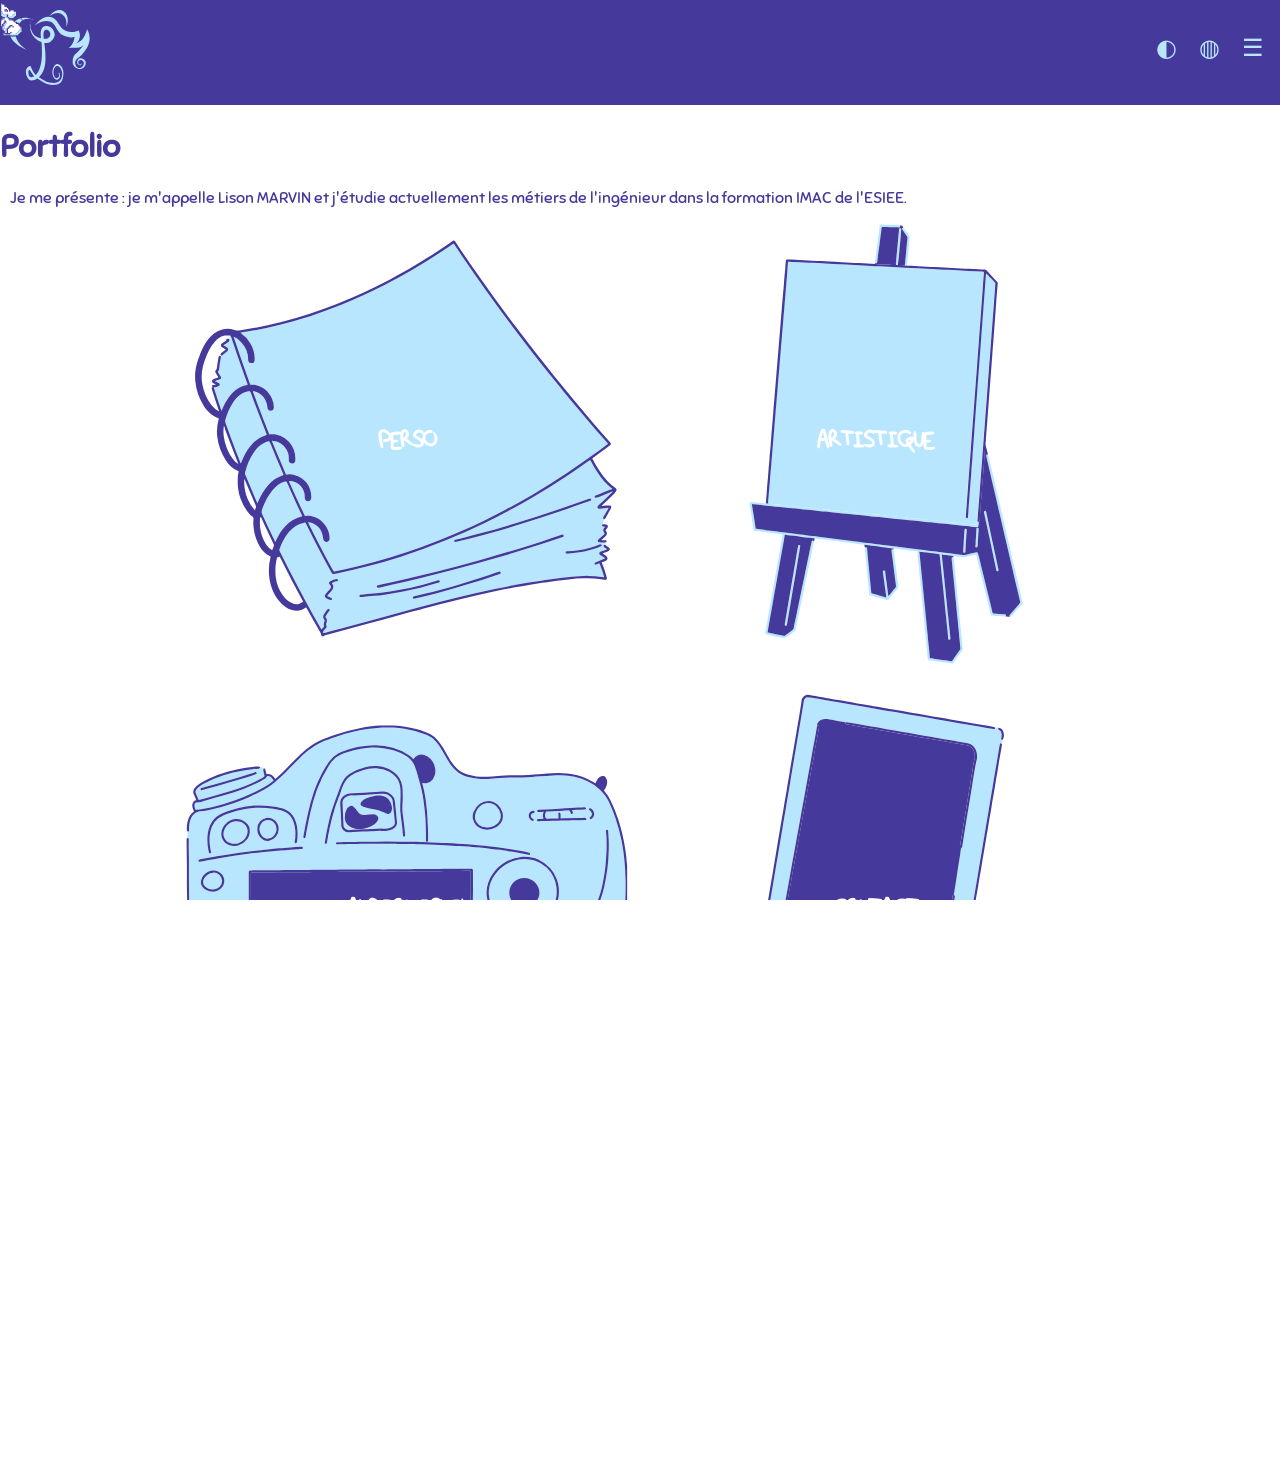
==== commit ebde32b4: "commit_18" ====
--- a/index.html
+++ b/index.html
@@ -3,8 +3,9 @@
 <html lang="fr">
   <head>
     <meta name="viewport" content="width=device-width, initial-scale=1.0">
-    <title>Portfolio</title>
+    <title>Lison Marvin Portfolio</title>
     <link rel="stylesheet" type="text/css" href="style.css">
+    <link rel="icon" type="image/png" href="./medias/logo/favicon.png">
     <meta charset="utf-8" />
     <script src="javas.js" defer></script>
   </head>
@@ -95,14 +96,20 @@
               <img src="./medias/index/Audiovisu_me.png" class="overlay_2">
               <img src="./medias/index/Audiovisu_cover.png" class="overlay"> -->
               <svg xmlns="http://www.w3.org/2000/svg" class="base" viewBox="0 0 1024 1024"><defs><style>.cls-1{fill:none;}.cls-2{fill:currentColor;}</style></defs><g id="Calque_2" data-name="Calque 2"><g id="Calque_2-2" data-name="Calque 2"><rect class="cls-1" width="1024" height="1024"/><path class="cls-2" d="M12.66,332.52c2.79.71,3.89-.51,3.52-3.44a47.91,47.91,0,0,1,.44-11.9,45.32,45.32,0,0,1,4.5-15.77c2.92-5.5,6.75-10.11,12.62-12.78,3.15-1.43,6.55-1.5,9.83-2,7.13-1.11,14.2-2.52,21.26-3.95A404.88,404.88,0,0,0,117.61,268q18.62-6.48,36.6-14.54,12.72-5.73,25.14-12.12c11.93-6.17,23.34-13.13,33.6-21.9,4.53-3.87,8.91-7.88,13.35-11.84,5.92-5.26,11.47-10.88,16.9-16.61,7.44-7.85,15.11-15.48,22.72-23.17a258.17,258.17,0,0,1,22.15-20.17c9.17-7.31,18.79-13.94,29.45-18.78,11.28-5.12,23.08-9,34.83-12.9,13.6-4.58,27.41-8.44,41.36-11.75,10-2.39,20.2-4.25,30.42-5.76,7.41-1.1,14.86-1.73,22.3-2.54,12-1.31,24.07-1.16,36.08-.77a230.24,230.24,0,0,1,26.23,2.73,224.75,224.75,0,0,1,51.53,14.3A54.59,54.59,0,0,1,581.4,128c7.56,8.92,13.22,19,18.91,29.09,4.65,8.22,9.24,16.49,14.83,24.12,9.83,13.42,22.61,22.57,38.84,26.89a134.91,134.91,0,0,0,23.25,4,186.85,186.85,0,0,0,21.42.3c9.31-.28,18.62-1.08,27.89-2,8.07-.77,16.13-1.48,24.25-1.45,9.1,0,18.21.14,27.31,0,7.28-.14,14.56-.45,21.82-1,6.08-.47,12.16-1,18.24-1.48,9.79-.84,19.58-1.56,29.39-2.09,6.74-.36,13.47-.54,20.17-.28,20.19.8,39.76,4.38,58.17,13.31a124.91,124.91,0,0,1,28.71,18.92,89.32,89.32,0,0,1,21.81,29.86,362.93,362.93,0,0,1,14.84,37,390.38,390.38,0,0,1,13.3,50.08c1.61,8.29,3.15,16.59,4.31,24.94.87,6.26,1.63,12.56,2.2,18.87.8,9,1.56,18.08,2.05,27.15.24,4.31,0,8.63.41,12.91,1,9.72.24,19.45.44,29.17.14,6.89-.45,13.77-.59,20.66-.14,6.35-.58,12.72-.93,19.07-.49,8.81-1.25,17.61-2,26.4-.59,7.14-1.09,14.3-2,21.39-1.11,8.15-1.65,16.35-2.86,24.49-1.13,7.64-1.66,15.36-2.61,23-1.06,8.63-2.32,17.24-3.43,25.87-.9,7-1.66,14-2.55,21-.94,7.33-2,14.63-3,22-.92,7.51-1.67,15-2.55,22.55-1,8.16-2.06,16.3-2.94,24.47-.64,6-.83,12-1.6,18-1.07,8.36-1,16.79-1.93,25.15a4.7,4.7,0,0,0,0,.75,239.65,239.65,0,0,1-1.56,29c-1.31,12-3.74,23.85-9.44,34.7-5.92,11.27-14,20.56-25.55,26.37a29.58,29.58,0,0,1-11.62,2.88c-7.56.49-15.14-.12-22.66.48-6.9.55-13.81-.13-20.66.48-7.23.64-14.48-.11-21.66.51-7,.6-14-.13-20.91.49-7.24.65-14.48-.13-21.66.51-7,.62-14-.13-20.91.49-7.16.64-14.31-.12-21.42.5s-14.14-.12-21.16.51-14.31-.13-21.41.49-14.14-.12-21.16.51-14.14-.13-21.16.49-14.31-.12-21.41.51c-6.9.62-13.81-.11-20.66.48-7.32.63-14.65-.09-21.91.53-6.82.58-13.64-.11-20.42.47-7.39.62-14.8-.08-22.15.54-6.08.5-12.13,0-18.17.42-8.05.56-16.13,0-24.16.59-7,.47-14-.14-20.91.46-7.23.62-14.48-.11-21.66.52-6.82.59-13.64-.1-20.41.47-7.4.62-14.81-.08-22.16.53-6.32.53-12.63,0-18.92.44-7.8.56-15.63,0-23.4.57-7.07.5-14.15-.15-21.16.47s-14.15-.11-21.16.5-14.31-.12-21.42.5-14.14-.12-21.16.51-14.14-.13-21.16.49-14.31-.11-21.41.51-14.14-.13-21.16.49-14.31-.12-21.41.51c-6.9.62-13.81-.11-20.66.48-7.32.63-14.65-.1-21.91.53-6.74.57-13.47-.09-20.17.46-7.47.62-15,0-22.4.55-6,.48-12,0-17.92.42-8.14.56-16.3,0-24.41.59-7,.46-14-.14-20.91.46-7.23.62-14.48-.11-21.66.51-6.82.6-13.62.08-20.42.44-3.22.17-6.42.49-9.66.52-2.15,0-2.94,1.3-2.55,3.45H42.15c.81-2.17-.57-3.07-2.27-3.45-6.44-1.45-11.05-5.41-14.81-10.57a43.75,43.75,0,0,1-6.55-13.36c-.95-3.2-1.91-3.75-4.36-3.12V836c2.71,1.42,4.3.47,4.41-2.63,0-.5,0-1,0-1.5-.29-13.8,0-27.6-.37-41.41-.74-27.2.2-54.42-.54-81.64-.72-26.29.22-52.59-.49-78.9-.74-27,.23-54.09-.51-81.14-.72-26.62.09-53.26-.47-79.9-.63-30.37.18-60.76-.59-91.14-.21-8.49,0-17,0-25.49a7.75,7.75,0,0,0,0-2c-.49-1.69-1.26-3.12-3.46-2.29C12.72,342.82,12.5,337.66,12.66,332.52ZM806,286.1a5.12,5.12,0,0,0-4.16-.83,11.44,11.44,0,0,0-9.19,9.22c-1,4.7.83,8.76,4.49,11.91,2.51,2.17,4.36,2.44,6.86,1a22,22,0,0,0,8,1,3.89,3.89,0,0,0,2.08.61c2.36.38,4.62-.3,6.91-.41,8.7-.42,17.43.06,26.15-.57,7.28-.52,14.6.13,21.92-.45,8.26-.65,16.59,0,24.9-.49,9.11-.51,18.27.05,27.4-.59a3.61,3.61,0,0,0,3.19-1.51,28.74,28.74,0,0,0,7.52-1.48c1.45,1.19,2.93.81,4.2-.17,4-3.05,6.46-7.05,5.63-12.12-1-5.77-3.87-10.34-9.91-12.16l-8.47-1a5.71,5.71,0,0,0-4-1.09c-5.1.36-10.21.82-15.32,1-5.46.16-10.88.71-16.32,1-8.75.41-17.49,1-26.23,1.51-5.45.3-10.89.81-16.33,1-9.92.31-19.8,1.45-29.73,1.55a4.45,4.45,0,0,0-4.11,2.12C809.77,286,807.69,285,806,286.1ZM152.56,609.82v184c0,3.85.82,4.73,4.63,4.67,17.8-.28,35.59.11,53.4-.35,22.29-.59,44.61,0,66.91-.62,14.63-.4,29.26.16,43.91-.4,19-.74,38.09.2,57.15-.53,17.95-.69,35.93.2,53.91-.49,18.78-.72,37.6.21,56.4-.51,18.37-.7,36.77.2,55.16-.49,19-.71,37.93.15,56.9-.5,19.21-.65,38.44.39,57.66-.57,2-.09,3.5-.61,3.86-2.66a36.59,36.59,0,0,0,.54-5.91c.35-24.88-.27-49.76.43-74.65.72-25.62-.23-51.27.51-76.91.7-24.62-.21-49.26.49-73.9.73-25.37-.18-50.76.48-76.15.54-20.57.11-41.16.11-61.74,0-3.69-.87-4.62-4.48-4.56-16.64.28-33.27-.13-49.92.37-23.11.69-46.26-.17-69.4.55-19.87.62-39.76-.2-59.65.47-21.79.73-43.6-.22-65.41.51-21,.71-42.09-.21-63.15.49-21.62.73-43.27-.22-64.91.51-21.37.72-42.76-.2-64.15.49-22.12.72-44.27-.47-66.4.57-4.27.2-5,.75-5,5.11ZM557.52,341c0,4.62,0,8.37,0,12.12,0,1.71.79,3.19,2.4,3.23,1.78.05,2.62-1.46,2.6-3.27,0-.5,0-1,0-1.5-.15-8.8.09-17.6-.4-26.42-.42-7.59-.62-15.21-1-22.82-.5-9.89-1.33-19.73-2.59-29.55-.84-6.6-1.4-13.25-2.62-19.78-1.88-10.05-3.65-20.15-6.63-30-.32-1-.52-1.55,1-1.16a18.92,18.92,0,0,0,8.54.22,22.41,22.41,0,0,0,14.2-8.64c6-8.07,7.25-17.35,5.35-26.82-2.68-13.33-10.29-23.12-23.08-28.48-9.73-4.08-20-.67-25.65,8.21-.85,1.33-1.28,1-1.87.13a33.55,33.55,0,0,0-9.83-8.94,134.45,134.45,0,0,0-36-16.29,152.6,152.6,0,0,0-38.93-5.7A180.1,180.1,0,0,0,418,137c-6.53.77-13,1.91-19.39,3.31-11.32,2.46-22.24,6.24-33.08,10.27a62.14,62.14,0,0,0-26.72,19.09c-7.47,9.11-13.33,19.33-18.86,29.69A284.4,284.4,0,0,0,302.51,239a463.81,463.81,0,0,0-15.12,54.18c-3.71,16.89-6.95,33.86-10,50.88-.36,2,.51,2.93,2,3.27,1.74.4,2.82-.87,3.11-2.46.77-4.2,1.27-8.44,2.1-12.62,2.83-14.22,5.46-28.48,8.71-42.6a440.83,440.83,0,0,1,15.19-52.38,277,277,0,0,1,27.13-54.93c5.23-8.17,11.44-15.56,19.52-21.06,6.78-4.61,14.59-7.14,22.29-9.75a215.78,215.78,0,0,1,31.62-8.15,208.42,208.42,0,0,1,25.23-2.79A138.62,138.62,0,0,1,460,142a147,147,0,0,1,24.92,5.5,149,149,0,0,1,25.69,11.28c10.31,5.55,17,14,21.43,24.61,3,7.22,5,14.75,7.06,22.25,2.79,9.93,5.68,19.82,8,29.88,4.3,18.36,6.53,37,8.32,55.71.78,8.14,1.41,16.32,1.46,24.48C557,324.42,557.87,333.12,557.52,341Zm304,128.21c.47-9.63-1.58-19.09-5.07-28.23a77.83,77.83,0,0,0-14.69-24.4A79.21,79.21,0,0,0,815.25,397c-14-6.34-28.59-7.78-43.54-5.89a86,86,0,0,0-32.31,11.38,87.91,87.91,0,0,0-29.34,27.05c-10,14.87-15.33,31.13-13.63,49.37a70.34,70.34,0,0,0,5.83,22c5.21,11.77,13.18,21.45,23.06,29.63a88.48,88.48,0,0,0,28.58,15.76A80.62,80.62,0,0,0,788,550.09a82.53,82.53,0,0,0,28-7.9A80.67,80.67,0,0,0,840.37,524a77.5,77.5,0,0,0,12-16.81C858.52,495.36,862,482.85,861.48,469.19ZM974.92,345.62c.31-4.31-.71-7.9-.48-11.57a10.18,10.18,0,0,0-.55-3.14,2.42,2.42,0,0,0-4.83.1,4.89,4.89,0,0,0,0,2c1.18,6.28,1.15,12.68,1.33,19,.26,9.54.32,19.09-.22,28.66S969,399.58,968.05,409c-.57,6-1.35,11.94-2.17,17.87-1,7.38-2.5,14.7-3.92,22a244.9,244.9,0,0,1-6.19,26C950.53,491.86,943.45,508,935.94,524c-6.61,14.06-13.4,28-19.43,42.38A234.3,234.3,0,0,0,905,599.83c-3.23,12.8-5.48,25.79-7.57,38.82-1.49,9.24-2.66,18.52-3.86,27.79-.91,7-1.54,14.08-2,21.14-.66,9.73-1.4,19.48-1.48,29.23-.17,21.27-.45,42.56.9,63.81.2,3.14.33,6.31.7,9.39.35,2.85-.29,5.82.9,8.57.54,1.25,1.21,2.55,2.81,2.15a2.67,2.67,0,0,0,2-3.46c-.85-2.76-.55-5.59-.78-8.35-.83-9.72-1.5-19.47-1.56-29.22-.13-20.61-.55-41.23.88-61.82.22-3.29.34-6.63.66-9.89.76-7.78,1.21-15.58,2.35-23.32.85-5.86,1.22-11.78,2.12-17.63,1.32-8.66,2.83-17.3,4.44-25.92A253.12,253.12,0,0,1,912.7,591c6.46-20.34,15.67-39.52,24.69-58.79,3.87-8.26,7.72-16.54,11.42-24.88,6.67-15.1,12.32-30.55,15.91-46.72,2.42-11,4.44-22,6.19-33.08,1.32-8.27,2.28-16.62,3-25,.76-8.8,1.35-17.65,1.49-26.48C975.57,365.74,976,355.34,974.92,345.62ZM361.64,357c-2.33,0-4.66,0-7,0a3,3,0,0,0-2.86,2,1.89,1.89,0,0,0,.76,2.16,4,4,0,0,0,3,.86c5.63-.2,11.26,0,16.91-.42,9.28-.63,18.6-.09,27.91-.47,16.95-.7,33.93.13,50.91-.51,10.11-.38,20.26-.23,30.41.28,14.44.72,28.93-.42,43.4.56,7,.48,14.1.06,21.16.41,10.18.49,20.38.6,30.57,1.06,7.36.34,14.72.6,22.08,1,6.19.34,12.38.64,18.57,1,5.44.32,10.88.57,16.32,1,5.85.5,11.73.54,17.56,1.12,2.48.25,5,.25,7.42.47,7.14.61,14.27,1.3,21.4,1.95,3.94.36,7.89.63,11.82,1.07,5.22.58,10.43,1.31,15.65,1.92,6.12.72,12.27,1.25,18.38,2.1,8.53,1.18,17,2.65,25.53,3.89q11.33,1.63,22.54,3.83c6,1.19,12.11,2.06,18.07,3.62a2.74,2.74,0,0,0,3.54-1.95c.52-1.79-.9-2.41-2.23-2.94a8.62,8.62,0,0,0-1.64-.5c-6.44-1.21-12.91-2.29-19.33-3.61-11.73-2.4-23.58-4.07-35.41-5.87-10.31-1.56-20.67-2.81-31-4-9.72-1.13-19.47-2.09-29.21-3-8-.76-16.09-1.45-24.15-2-7-.47-14-1-21-1.48-8.4-.57-16.82-1-25.23-1.48-6.86-.36-13.72-.77-20.58-1-8.52-.29-17-.52-25.57-1-5.54-.34-11.09,0-16.66-.43-7.36-.62-14.77-.23-22.16-.46-16.21-.51-32.43,0-48.65-.6-14.8-.56-29.6.46-44.41.51-10.88,0-21.76-.21-32.66.33C384.44,357,373,356.27,361.64,357ZM83.36,811.9c1.3-.18,3,.16,4.78-.23a26.68,26.68,0,0,0,15.71-9.86A23,23,0,0,0,109,788.48a28.19,28.19,0,0,0-9.52-22.71c-6.11-5.64-13.26-7.8-21.56-5.94a30.16,30.16,0,0,0-16.37,10C55.63,776.54,53.48,784.35,56,793,59.08,803.91,71.19,812.5,83.36,811.9ZM504.49,249.69c.1-7.88,0-14.94-1.37-22a48.37,48.37,0,0,0-19.24-30.93,70,70,0,0,0-38.2-13.68,89,89,0,0,0-27.23,2.75,139.3,139.3,0,0,0-31,12.39,49.11,49.11,0,0,0-21,21.53c-3.88,7.47-6.48,15.42-9.21,23.33-4,11.62-8.81,23-12.59,34.67-3,9.21-5.74,18.48-8,27.87-4.06,17-7.65,34.05-10.23,51.32-.31,2.07,0,3.48,1.82,3.81s3-1.27,3.26-3c1.7-10.85,3.73-21.63,5.95-32.38a469.36,469.36,0,0,1,13-49.15c3.27-10.16,7.6-19.93,11-30,2.84-8.39,5.41-16.9,9.63-24.74,3.59-6.69,8.15-12.53,14.75-16.59a114.4,114.4,0,0,1,27.57-12.37c11.2-3.31,22.51-5.26,34.31-4.06A69.11,69.11,0,0,1,474,196.23a51.17,51.17,0,0,1,16,13.17c6.63,8.37,9,18.43,9.48,28.79.37,8.19.1,16.43-.19,24.66-.25,7.49-.9,15-.37,22.58.64,9.22,2.3,18.28,3.32,27.43,1,9.4,2.37,18.77,2.85,28.23.09,1.69.78,3.19,2.4,3.24,1.78.06,2.63-1.44,2.62-3.25,0-.34,0-.67,0-1-.36-6.75-1-13.45-1.94-20.15C507.3,314,506.82,308,506,302.05c-1.41-9.61-2.64-19.16-2.08-29C504.32,265.05,505,257,504.49,249.69Zm321,517.71c-.22-5.64,0-11.27-.36-16.92q-.69-11.51-1.56-23c-.71-9.45-1.61-18.88-2.53-28.31-.8-8.12-1.49-16.26-2-24.4s-.82-16.38-1-24.57c-.17-7.7.49-15.39.9-23.08a169,169,0,0,1,2.68-22c2.81-15,7.26-29.46,14.37-43A46.72,46.72,0,0,1,849.24,546a22.31,22.31,0,0,1,10.21-4c1.56-.24,2.92-1,2.87-2.52s-1.45-2.46-3.14-2.49a5.36,5.36,0,0,0-1.5,0,40.57,40.57,0,0,0-6.76,2.24c-9.1,4.48-14.87,12.13-19.4,20.8a157.28,157.28,0,0,0-14.68,43.43c-2.39,12.36-3.13,24.82-3.76,37.31-.26,5.27.06,10.6.26,15.91.31,8.11.76,16.21,1.18,24.32.24,4.61.61,9.22,1,13.82.6,6.39,1.36,12.76,1.93,19.15.44,4.85.51,9.74,1.07,14.57,1.14,9.69,1.45,19.43,1.91,29.16.67,14.12-.69,28.21-1,42.32-.1,4.94.85,9.86.08,14.82-.55,3.52-1.15,6.94-3.17,10-4.26,6.43-10.26,10.92-16.87,14.53-11.06,6.05-23.16,8.22-35.62,8.49-2.89.06-5.78,1-8.63.38-2.66-.54-5.3-.25-7.94-.25a2.51,2.51,0,0,0-2.65,2.45,2.48,2.48,0,0,0,2.66,2.42c3.67-.17,7.31,1,10.9.49,5.82-.76,11.69-.31,17.51-1.33,7.71-1.36,15.25-3.08,22.38-6.39a61.55,61.55,0,0,0,15.62-10.26c5-4.61,9.36-9.79,10.33-16.95a59.87,59.87,0,0,0,.6-12.5,107.41,107.41,0,0,1,.23-16.91A158,158,0,0,0,825.48,767.4ZM390.92,245.09a30.92,30.92,0,0,0-14.68,2.42c-9.26,3.82-14.46,11.08-14.5,20.12,0,4.29.29,8.72.65,13.08.56,6.74.84,13.53,1.06,20.3.2,6,.94,11.91.6,17.9a4.93,4.93,0,0,0,.17,1.47c2.31,9.27,9.25,13.35,17.95,14.13,2.92.27,5.73-.81,8.57-.9,8.35-.29,16.7-.78,25.05-1,6.72-.17,13.42-.94,20.15-.6a5.58,5.58,0,0,0,1,0,153.94,153.94,0,0,1,19.31-.83c3.37.05,6.69.19,10.08,0,7.62-.52,14.51-2.49,20.25-7.83,2.95-2.73,5-5.76,5-10,0-5.62-1.08-11.14-1.53-16.72-.31-3.86-.65-7.72-1-11.56-.61-5.89-1.39-11.75-1.91-17.64-.38-4.37-1-8.71-3.14-12.53-5.71-10.06-17.05-14.74-27.44-13.74-8.79.84-17.61,1.06-26.4,1.82-5.33.47-10.71.63-16.06,1C406.35,244.52,398.65,244.73,390.92,245.09ZM177.44,273c-3.74.35-7.63.13-11.53.43-6.66.51-13.28,1.13-19.88,2.11a210.38,210.38,0,0,0-33,7.79,201,201,0,0,0-20.45,7.79c-9.43,4.17-17.65,10-23.57,18.63C62,320,59,331.61,58.16,343.79a115.08,115.08,0,0,0,1.92,30.13c.43,2.16.84,4.33,1.48,6.43a2.4,2.4,0,0,0,3,1.84c1.56-.49,2.13-1.59,1.68-3.48a115.8,115.8,0,0,1-3.09-20.42c-.69-12.35.36-24.53,4.91-36.24a45.47,45.47,0,0,1,14.31-19.19c7.44-6,16.3-9.13,25.09-12.32a208,208,0,0,1,37.06-9.64,219.14,219.14,0,0,1,27.73-2.83,179,179,0,0,1,35.8,2.42c8.08,1.35,16.19,2.62,23.88,5.58,6.15,2.36,11.59,5.81,15.68,11.13,7.55,9.83,10.47,21.32,11.32,33.32a96.41,96.41,0,0,1-1.3,25.47,2.61,2.61,0,0,0,1.77,3.16c1.46.52,2.29-.3,2.82-1.54a7.48,7.48,0,0,0,.79-2.05c.4-3.43.9-6.87,1-10.32.28-10.26.38-20.56-2.54-30.51-2.57-8.82-6.2-17.21-12.85-23.85-5.66-5.65-12.67-9.17-20.27-11.31C211.76,274.92,194.78,273.05,177.44,273Zm93.34,94.56c-3.63.18-7.29.29-10.9.6-8.63.73-17.27,1.24-25.9,1.9-4.6.35-9.2.78-13.81,1.09-6.65.44-13.27,1.25-19.9,1.9-3.77.37-7.55.66-11.31,1.08-5.39.6-10.76,1.3-16.15,1.91-4.9.56-9.82,1-14.72,1.58-6.19.75-12.37,1.61-18.55,2.43-5.21.7-10.43,1.33-15.62,2.1-7.22,1.08-14.41,2.27-21.62,3.4-7.61,1.19-15.25,2.25-22.84,3.6C69,391,58.54,393,48.08,395c-2.65.5-5.32,1-8,1.55-1.59.36-2.77,1.41-2.38,3.17a2.3,2.3,0,0,0,2.85,2c6.9-1.38,13.79-2.81,20.71-4.08,7.9-1.46,15.82-2.79,23.73-4.16,6.62-1.15,13.23-2.32,19.86-3.39,4.86-.78,9.74-1.42,14.62-2.11,5.12-.72,10.24-1.45,15.36-2.15,5.77-.8,11.54-1.61,17.32-2.34,4.65-.58,9.31-1,14-1.57,5.46-.64,10.92-1.32,16.39-1.93,3.68-.41,7.36-.84,11.06-1.12,6.15-.45,12.26-1.34,18.4-1.85,4.6-.38,9.2-.87,13.81-1.13,7.23-.41,14.43-1.34,21.65-1.88,6.27-.47,12.56-.54,18.81-1.11,2.4-.22,4.77-.35,7.17-.43,1.58-.05,2.9-.92,2.93-2.45s-1.28-2.4-2.85-2.52C272.62,367.46,271.7,367.52,270.78,367.52ZM753.52,719.46c4.32.53,8.85-.64,13.18-2.58a37.73,37.73,0,0,0,21.4-39.74c-1.48-9.21-5.1-17.13-11.79-23.57-8.57-8.24-18.83-11-30.32-8.26a39.7,39.7,0,0,0-24.33,16.94c-5.59,8.3-8.17,17.51-6,27.46C719.53,707.17,736.24,720.22,753.52,719.46Zm-19.95-422a28.74,28.74,0,0,0-1-8.36,38.4,38.4,0,0,0-11.24-18,31.26,31.26,0,0,0-20.52-8.5,33.09,33.09,0,0,0-20.08,6.48,39.51,39.51,0,0,0-14.31,19c-2.14,5.65-2.91,11.52-1.2,17.22,5.08,16.93,18.24,23.23,33.12,23.11A37.7,37.7,0,0,0,717.61,323C727.26,317.18,733.41,309.17,733.57,297.46Zm-612.86,68.1a27.31,27.31,0,0,0,10.21-2A36.91,36.91,0,0,0,148.26,351c3.83-5.13,6.5-10.85,6.79-17.42a25.93,25.93,0,0,0-9.59-21.92c-8.17-7-17.56-9.16-27.89-6.84-13.87,3.12-26.25,16.34-27.63,30.9-.77,8.15,1.43,15.05,6.92,20.71C103,362.72,110.75,365.62,120.71,365.56ZM695.44,774.3A20.38,20.38,0,0,0,700,788.64c6,7.79,14.39,11.7,24,12.24a33,33,0,0,0,27.59-11.38,20.53,20.53,0,0,0,5.21-14,25.88,25.88,0,0,0-4-13.29c-6.23-10.23-15.36-15.88-27.26-16.63a25.75,25.75,0,0,0-15.87,4.51C701,755.8,696,763.8,695.44,774.3ZM73.78,645c5.4.45,10.69-1.52,15.76-4.24,10-5.37,16.18-17.2,13.13-29.21-2-7.78-6-14.14-12.55-18.63-6.33-4.32-13.42-6.22-21.07-4.13a33.15,33.15,0,0,0-22.26,18.78c-4.91,10.56-3.6,20.52,4.42,28.63A29.16,29.16,0,0,0,73.78,645ZM81,722.47c4.93.46,9.7-1.37,14.35-3.87,7.54-4,13.75-13.84,12.35-23.59a28.35,28.35,0,0,0-13.07-20.74,23.35,23.35,0,0,0-17.77-3.55c-9.93,2-16.89,8.12-21.21,17.21C51,697.65,52.75,708.12,60.44,715A28,28,0,0,0,81,722.47ZM73.1,506.62a25.63,25.63,0,0,0-4.72,0,27.84,27.84,0,0,0-16.79,9.62,24.08,24.08,0,0,0-5.94,16.57,26.15,26.15,0,0,0,6.05,15.83c5.06,6.18,11.55,10,19.74,10.31,8.39.36,15.3-2.9,20.83-9,6.8-7.5,9.52-16.15,6.44-26.15C95.85,514.55,84.79,505.74,73.1,506.62Zm23.56-61c.51-6.43-2.79-13-7.4-17.2-6.66-6.12-14.42-8.28-23-6.12a30.61,30.61,0,0,0-21.08,17.58c-2.9,6.28-3,12.54,1,18.51,6.93,10.32,23.17,14.83,34.44,9.65C90.26,463.56,96.27,456.59,96.66,445.59Zm124.39-118.9a26.64,26.64,0,0,0-1.9-9.59c-3.55-10.44-15.78-17.86-26.57-15.65a25.56,25.56,0,0,0-20.45,24.2,28.32,28.32,0,0,0,10.43,23.55c4.74,4.06,10.51,5.9,16.6,4.64A27.94,27.94,0,0,0,221.05,326.69Z"/><path class="cls-2" d="M392,250.09c7.73-.36,15.34-.58,22.94-1.12,5.35-.38,10.71-.7,16.07-1,8.66-.49,17.33-.89,26-1.53,9.28-.69,16.68,2.27,21.95,9.87,2.33,3.36,2.61,7.56,3,11.53.82,7.6,1.48,15.21,2.46,22.8.71,5.47,1.06,11,1.59,16.47.11,1.15.35,2.28.48,3.42.86,7.25-3.35,10.7-10.27,13.42a38.39,38.39,0,0,1-16.39,2.17c-8-.43-16.06.24-24.07.88a4.7,4.7,0,0,1-.75,0c-6.65-.34-13.27.42-19.91.6-8.44.22-16.87.87-25.32.95a17.49,17.49,0,0,0-3.85.76c-5.18,1.23-12.51-1.59-15.27-5.87-1.55-2.42-1.46-5.2-1.6-7.85-.46-8.6-.54-17.22-1.11-25.81-.48-7.36-.67-14.72-1-22.07-.37-7.65,5.23-13.26,11.34-15.68A29.65,29.65,0,0,1,392,250.09Zm13.48,77c5.73.26,12.12-1,18.28-3.1,8.12-2.73,16.24-5.67,21.6-13,2.14-2.94,4.13-6.1,3.34-9.91-1.15-5.56-5.85-7.8-10.67-8-6.91-.33-13.63,1.3-20.47,1.68s-11.64-1.93-15.62-7.23c-3-3.95-5.76-8.09-9.59-11.33-2.07-1.75-4.28-2.85-7.15-2.11-4.08,1.05-6.59,3.85-8.57,7.29A34.72,34.72,0,0,0,372,301,24.63,24.63,0,0,0,382,320C388.69,325.13,396.32,327.15,405.49,327Zm43-77c-1.82.16-4.47.23-7.07.64a70.38,70.38,0,0,0-18.3,5.43c-5.41,2.46-10.71,5.16-14.16,10.34a5.35,5.35,0,0,0,1,7.15,19.24,19.24,0,0,0,4.49,2.5c7.57,2.8,15.53,3.94,23.4,5.43,8.4,1.59,16.72,3.32,24.22,7.74a28,28,0,0,0,6.78,2.93,7.5,7.5,0,0,0,9-3.67c2.93-5.17,2.63-10.54,1.21-16-1.88-7.22-5.29-13.53-11.65-17.72C462,251.17,455.7,250.08,448.45,250Z"/><path class="cls-2" d="M187.05,188.62c-2.14,1.9-1.34,4.25-.9,6.48a86.1,86.1,0,0,0,2.12,9.15c.61,1.93-.25,2.89-1.57,3.69-3,1.81-6,3.59-9,5.24-20.53,11.15-42.27,19.36-64.49,26.34-16.86,5.29-33.88,10-51,14.56-7.17,1.91-14.31,4-21.42,6.13-2,.59-3,.56-3.81-1.65-1.74-4.64-4.15-9.05-5.69-13.75-1.23-3.75.18-7.2,2.86-10.19,4.4-4.91,9.93-8.24,15.56-11.42A241.5,241.5,0,0,1,95.1,203.78,318.6,318.6,0,0,1,134.72,194c8.92-1.64,17.91-2.81,26.9-3.94,4.5-.56,9.06-.72,13.59-1.05,2.57-.19,3.45-1.42,2.81-3.93A12.22,12.22,0,0,1,187.05,188.62ZM45.32,238a11.22,11.22,0,0,1,1.09-.39c11.31-3,22.66-6,33.93-9.17,14.23-4,28.4-8.2,42.58-12.37,7.93-2.33,15.85-4.67,23.72-7.18,7.33-2.34,14.6-4.87,21.86-7.4,1.39-.49,3-1.24,2.14-3.21-.74-1.71-2.12-2.08-3.92-1.4C163.86,198,161,199,158.06,200c-19.2,6.12-38.45,12.13-57.86,17.59q-19.67,5.52-39.34,11c-5.49,1.53-11,3-16.46,4.61-1.25.36-2.37,1.19-2.12,2.65S43.76,237.91,45.32,238Z"/><path class="cls-2" d="M83.36,811.9c-12.17.6-24.28-8-27.41-18.93-2.47-8.62-.32-16.43,5.61-23.15a30.16,30.16,0,0,1,16.37-10c8.3-1.86,15.45.3,21.56,5.94A28.19,28.19,0,0,1,109,788.48a23,23,0,0,1-5.16,13.33,26.68,26.68,0,0,1-15.71,9.86C86.38,812.06,84.66,811.72,83.36,811.9Z"/><path class="cls-2" d="M923.5,278.1l8.46,1c-2.6,2.08-2.57,3.44.13,5.29a12.32,12.32,0,0,1,1,.69c4.19,3.61,6,10.44.12,14.27-1.78,1.17-1.89,2.49-1.19,4.2a28.74,28.74,0,0,1-7.52,1.48c.42-2.31-.51-3.31-3-3.52-3.67-.31-7.27.48-10.92.52q-20.07.21-40.13.49c-1.6,0-4,.63-4.61-.16-.82-1-.23-3.16-.34-4.81-.14-2.28.55-4.66-.87-6.81-.7-1.05-1.4-1.89-2.76-1.36a2.42,2.42,0,0,0-1.69,2.94c.71,3.05.13,6.13.34,9.18.08,1.26-.57,1.55-1.68,1.53-7.81-.15-15.61.09-23.4.49a4.42,4.42,0,0,1-4.65-3c-1.73-4.53-.81-8.78,1.67-12.8.39-.63.91-.61,1.49-.65,5.12-.33,10.23-.72,15.34-1,7.44-.38,14.92-.39,22.32-1.14,3.62-.36,7.3.19,10.87-.82a2.87,2.87,0,0,1,3.19,1.24c1.34,1.62,2.61,3.13,3,5.32a2.39,2.39,0,0,0,2.59,2.2,2.77,2.77,0,0,0,2.26-2.65,4.85,4.85,0,0,0-.56-2.88c-.57-1.17-1.43-2.24-1.56-3.79,3,.06,6-.2,8.95-.43,6.76-.53,13.55-.71,20.33-1.07C923.19,281.88,924.07,280.63,923.5,278.1Z"/><path class="cls-2" d="M811.49,285.1c.39,2.19,1.81,2.83,3.9,3,3.73.23,7.39-.68,11.24-.52-.2,2.31-1.64,4.12-1.74,6.42a16.84,16.84,0,0,0,1.07,7.88c.61,1.36.28,1.81-1.13,1.68-3.49-.34-6.91.49-10.38.53-2.93,0-3.8,1.71-2.47,4.39a22,22,0,0,1-8-1c.85-2.13-.3-3.11-2.07-4-4-2-5.4-5.75-3.79-9.75,1-2.41,3-3.1,5.26-3.62s3.5-1.5,2.6-4C807.69,285,809.77,286,811.49,285.1Z"/><path class="cls-2" d="M856.53,469.56a73.66,73.66,0,0,1-14.74,45.19,77,77,0,0,1-75.49,29.48,85.59,85.59,0,0,1-21.85-7.09,77.14,77.14,0,0,1-18.65-12.61c-7.65-7-14.14-14.93-18.48-24.45a64.88,64.88,0,0,1-5.85-21.64c-1.62-19.43,4.59-36.27,16.6-51.26,13.36-16.66,30.76-26.64,51.59-30.56a73.78,73.78,0,0,1,36.3,2.16,69.84,69.84,0,0,1,27.49,16.36A74.72,74.72,0,0,1,848.91,436a73.3,73.3,0,0,1,7.16,24.62C856.4,463.61,856.41,466.57,856.53,469.56ZM782.28,439c-18.74-.63-33.91,15.32-34.27,32.54-.41,19.55,15.54,34.31,34,34.36,18.89.06,34.08-14.82,35.06-31.59C818.21,454.52,799.73,438.1,782.28,439Z"/><path class="cls-2" d="M749.05,714.51c-9.31-.2-19.25-6.26-25.36-17.5-6.2-11.42-4.65-23.42,3.67-34.1a33.86,33.86,0,0,1,22-13.11c8.46-1.32,16.12.59,22.55,6.42,8.62,7.83,12.15,17.84,11.45,29.23a30.46,30.46,0,0,1-8.06,19C769.28,711.18,761.9,714.62,749.05,714.51Z"/><path class="cls-2" d="M728.56,297.2c.1,10-5.32,16.68-13.62,21.61a33.67,33.67,0,0,1-17.55,4.56c-9.66-.06-18.28-3.13-23.93-11.7-5-7.63-5-15.71-1.53-23.89,4.44-10.42,12-17.29,23.27-19.54,9.48-1.89,17.59,1.11,24.32,7.9a31.28,31.28,0,0,1,8.7,16.16C728.54,293.9,728.34,295.45,728.56,297.2Z"/><path class="cls-2" d="M120.12,360.53c-7.17.07-13.39-1.93-18.61-6.42a18.4,18.4,0,0,1-6.45-12.23c-1.88-16.33,10.86-30.76,26.77-32.75,12.11-1.52,23.62,5.25,27,15.47,2.92,9,.62,16.89-5.18,24.32C138.77,355.09,127.42,361,120.12,360.53Z"/><path class="cls-2" d="M751.43,775.45c.53,7.49-3.78,12.26-9.48,16a27.92,27.92,0,0,1-16.26,4.48c-7.67-.22-14.76-2.63-20.12-8.26-6.41-6.74-6.73-14.92-2.81-22.81,4.52-9.11,12.3-14.45,22.66-14.25a27.41,27.41,0,0,1,26,21.37A16.25,16.25,0,0,1,751.43,775.45Z"/><path class="cls-2" d="M73.63,640a24.91,24.91,0,0,1-19-7.28c-5.9-5.88-7-13.15-4.2-20.86,3.3-9.16,9.66-15.23,19.11-17.91,12.28-3.49,23.2,4.74,27,14.9,2.75,7.3,2.63,14.4-2,21-3.8,5.43-9.26,8.34-15.65,9.68A17.06,17.06,0,0,1,73.63,640Z"/><path class="cls-2" d="M80.18,717.55C71.54,717,64,714.35,59.8,705.92c-3-6-1.9-12,1.16-17.56,3.51-6.43,8.68-10.91,16.13-12.48,8.47-1.78,16,1.88,20.89,7.93a20.85,20.85,0,0,1,4.87,14c-.37,8.57-4,14.29-13.64,18.18A21.08,21.08,0,0,1,80.18,717.55Z"/><path class="cls-2" d="M73.13,511.5c11.57-.41,22.05,8.31,21.81,20-.25,12.14-9.74,22.71-22.8,22.49-12.52-.22-21.33-10.34-21.4-22.05C50.67,520,61.42,511.05,73.13,511.5Z"/><path class="cls-2" d="M69.79,465.07c-6.44-.31-12.25-2-17.12-6.64C47,453,47.12,445.91,50.74,439.67,55.19,432,62.08,427.32,71,426.62a19.16,19.16,0,0,1,20.73,17.8C92.31,456.18,81.43,465.38,69.79,465.07Z"/><path class="cls-2" d="M194.16,349c-5.27,0-10.2-3.76-13.43-9.37-4.51-7.85-5.14-16-.39-24.24,6.81-11.78,24-12.47,31.64-1.25,6.35,9.3,5,20.43-2.33,28.49A20.7,20.7,0,0,1,194.16,349Z"/><path class="cls-2" d="M28.56,273.19a8.06,8.06,0,0,1,.93-4.42c.8-1.59,2-2.85,3.81-2.7,6.72.55,12.72-2.31,18.94-3.95,14.09-3.72,28.14-7.57,42.12-11.66,15.57-4.56,31.07-9.33,46.25-15.13a358.5,358.5,0,0,0,38.18-17.23c3.71-1.94,7.32-4.07,11-6.15a9.39,9.39,0,0,0,3.39-3.89c1.44-2.73,3.7-2.35,5.79-1.8,4.88,1.27,7.57,5.2,10.2,9.1.6.89-.32,1.21-.72,1.52a169.79,169.79,0,0,1-17.22,12.3,327.1,327.1,0,0,1-29.73,15.6q-19.48,9.16-39.77,16.48A445.78,445.78,0,0,1,73,275.77c-8.92,2.1-17.9,4-27,5.31-4.45.66-8.9,1.4-13.37,2a1.31,1.31,0,0,1-1.66-.84A17.89,17.89,0,0,1,28.56,273.19Z"/></g></g></svg>
-              <svg xmlns="http://www.w3.org/2000/svg" class="overlay" viewBox="0 0 1024 1024"><defs><style>.cls-1{fill:none;}.cls-2{fill:currentColor;}</style></defs><g id="Calque_2" data-name="Calque 2"><g id="Calque_2-2" data-name="Calque 2"><rect class="cls-1" width="1024" height="1024"/><path class="cls-2" d="M1017.48,508c-.67.21-.5.79-.49,1.24.13,6-.75,12-1.07,18-.41,7.46-1.24,14.89-1.95,22.32-.61,6.28-1.26,12.55-2,18.81-1.1,9.33-2.34,18.65-3.46,28-.89,7.39-1.63,14.8-2.54,22.19-1.1,9-2.3,18-3.49,27-1.13,8.58-2.38,17.14-3.46,25.73-.77,6.17-1.3,12.37-2,18.55s-1.74,12.62-2.45,18.95c-.64,5.71-1,11.45-1.55,17.16-.6,6.11-1.37,12.21-2,18.32-.24,2.54-.39,5.12-.42,7.64-.08,6.14-.46,12.27-.75,18.39-.35,7.61-.69,15.24-1.75,22.83a137.71,137.71,0,0,1-4.09,20,75.23,75.23,0,0,1-11.48,23.48c-4.9,6.67-10.66,12.57-17.83,16.8-6,3.53-12.29,6.31-19.54,6.07-5.67-.18-11.35-.29-17,0-8.21.46-16.45,0-24.63.56-6.73.44-13.46-.14-20.15.45-7.47.66-15-.11-22.38.53-6.74.57-13.47-.12-20.15.47-7.47.66-15-.11-22.38.53-6.57.56-13.13-.1-19.65.46-7.64.66-15.29-.07-22.89.55-6.4.52-12.78-.07-19.14.44-7.63.62-15.29,0-22.89.57-5.81.45-11.61,0-17.39.41-8.3.56-16.62,0-24.89.59-7.06.47-14.13-.17-21.14.46s-14.3-.14-21.39.51-14-.13-20.89.48c-7.23.64-14.47-.11-21.64.52-6.9.61-13.79-.11-20.64.48-7.31.64-14.63-.1-21.89.53-6.82.59-13.63-.11-20.39.47-7.39.63-14.8-.1-22.14.53-6.73.58-13.46-.1-20.15.46-7.47.63-15-.07-22.38.54-6.49.54-13-.05-19.4.45-7.71.59-15.46,0-23.13.57-5.9.45-11.78,0-17.65.41-8.21.57-16.45,0-24.64.59-7.06.47-14.13-.17-21.14.46s-14.3-.14-21.39.51-14-.13-20.89.48c-7.22.64-14.46-.11-21.64.52-7,.63-14-.13-20.89.48-7.22.65-14.46-.11-21.64.52-6.9.61-13.79-.11-20.64.48-7.31.63-14.63-.11-21.89.53-6.73.59-13.46-.1-20.14.46-7.47.63-15-.07-22.39.54-6.57.55-13.12-.07-19.64.45-7.64.61-15.3,0-22.89.56-6,.46-12,0-17.9.42-8.13.56-16.28,0-24.38.59-7.07.47-14.12,0-21.15.45-3.05.22-6.09.38-9.14.43-1.39,0-2.63-.19-3.4-1.5-.39-2.15.4-3.43,2.55-3.45,3.24,0,6.44-.35,9.66-.52,6.8-.36,13.6.16,20.42-.44,7.18-.62,14.43.11,21.66-.51,6.94-.6,13.93,0,20.91-.46,8.11-.55,16.27,0,24.41-.59,6-.41,11.93.06,17.92-.42,7.43-.6,14.93.07,22.4-.55,6.7-.55,13.43.11,20.17-.46,7.26-.63,14.59.1,21.91-.53,6.85-.59,13.76.14,20.66-.48,7.1-.63,14.26.12,21.41-.51s14.09.13,21.16-.49,14.26.12,21.41-.51,14.09.14,21.16-.49,14.1.11,21.16-.51,14.26.13,21.42-.5,14.09.13,21.16-.5,14.09,0,21.16-.47c7.77-.54,15.6,0,23.4-.57,6.29-.45,12.6.09,18.92-.44,7.35-.61,14.76.09,22.16-.53,6.77-.57,13.59.12,20.41-.47,7.18-.63,14.43.1,21.66-.52,6.94-.6,13.93,0,20.91-.46,8-.54,16.11,0,24.16-.59,6-.41,12.09.08,18.17-.42,7.35-.62,14.76.08,22.15-.54,6.78-.58,13.6.11,20.42-.47,7.26-.62,14.59.1,21.91-.53,6.85-.59,13.76.14,20.66-.48,7.1-.63,14.26.12,21.41-.51s14.09.14,21.16-.49,14.09.12,21.16-.51,14.26.14,21.41-.49,14.1.11,21.16-.51,14.26.14,21.42-.5c6.93-.62,13.92.13,20.91-.49,7.18-.64,14.42.14,21.66-.51,6.93-.62,13.92.11,20.91-.49,7.18-.62,14.43.13,21.66-.51,6.85-.61,13.76.07,20.66-.48,7.52-.6,15.1,0,22.66-.48a29.58,29.58,0,0,0,11.62-2.88c11.55-5.81,19.63-15.1,25.55-26.37,5.7-10.85,8.13-22.67,9.44-34.7a239.65,239.65,0,0,0,1.56-29,4.7,4.7,0,0,1,0-.75c.93-8.36.86-16.79,1.93-25.15.77-6,1-12,1.6-18,.88-8.17,2-16.31,2.94-24.47.88-7.51,1.63-15,2.55-22.55.91-7.33,2-14.63,3-22,.89-7,1.65-14,2.55-21,1.11-8.63,2.37-17.24,3.43-25.87.95-7.68,1.48-15.4,2.61-23,1.21-8.14,1.75-16.34,2.86-24.49,1-7.09,1.45-14.25,2-21.39.73-8.79,1.49-17.59,2-26.4.35-6.35.79-12.72.93-19.07.14-6.89.73-13.77.59-20.66-.2-9.72.52-19.45-.44-29.17-.43-4.28-.17-8.6-.41-12.91-.49-9.07-1.25-18.1-2.05-27.15-.57-6.31-1.33-12.61-2.2-18.87-1.16-8.35-2.7-16.65-4.31-24.94a390.38,390.38,0,0,0-13.3-50.08,362.93,362.93,0,0,0-14.84-37,89.32,89.32,0,0,0-21.81-29.86,124.91,124.91,0,0,0-28.71-18.92c-18.41-8.93-38-12.51-58.17-13.31-6.7-.26-13.43-.08-20.17.28-9.81.53-19.6,1.25-29.39,2.09-6.08.53-12.16,1-18.24,1.48-7.26.58-14.54.89-21.82,1-9.1.17-18.21.06-27.31,0-8.12,0-16.18.68-24.25,1.45-9.27.88-18.58,1.68-27.89,2a186.85,186.85,0,0,1-21.42-.3,134.91,134.91,0,0,1-23.25-4c-16.23-4.32-29-13.47-38.84-26.89-5.59-7.63-10.18-15.9-14.83-24.12C594.62,147,589,137,581.4,128a54.59,54.59,0,0,0-21.13-15.83,224.75,224.75,0,0,0-51.53-14.3,230.24,230.24,0,0,0-26.23-2.73c-12-.39-24.06-.54-36.08.77-7.44.81-14.89,1.44-22.3,2.54-10.22,1.51-20.38,3.37-30.42,5.76-13.95,3.31-27.76,7.17-41.36,11.75-11.75,4-23.55,7.78-34.83,12.9-10.66,4.84-20.28,11.47-29.45,18.78a258.17,258.17,0,0,0-22.15,20.17c-7.61,7.69-15.28,15.32-22.72,23.17-5.43,5.73-11,11.35-16.9,16.61-4.44,4-8.82,8-13.35,11.84-10.26,8.77-21.67,15.73-33.6,21.9q-12.39,6.42-25.14,12.12-18,8.1-36.6,14.54a404.88,404.88,0,0,1-52.78,14.63c-7.06,1.43-14.13,2.84-21.26,3.95-3.28.52-6.68.59-9.83,2-5.87,2.67-9.7,7.28-12.62,12.78a45.32,45.32,0,0,0-4.5,15.77,47.91,47.91,0,0,0-.44,11.9c.37,2.93-.73,4.15-3.52,3.44A6.2,6.2,0,0,1,11,328.05c-.07-7.16.4-14.29,2.6-21.13,2.44-7.61,6-14.64,12.74-19.5a1.52,1.52,0,0,0,.5-2.38,22,22,0,0,1-3.35-12.82c.22-4,2.56-9.66,7.76-11,1.22-.33,1.32-.6.82-1.72-1.85-4.14-3.47-8.37-5.34-12.5-2-4.28-1.09-8.25,1.17-12A36.44,36.44,0,0,1,41,222.59C47.55,218.78,54.12,215,61,211.85a270,270,0,0,1,43-15.9c7.75-2.09,15.51-4.06,23.34-5.73,6.2-1.32,12.49-2.24,18.77-3.16s12.76-1.9,19.18-2.42c3.28-.26,6.55-.87,9.88-.65A6.26,6.26,0,0,1,178,185.1c.64,2.51-.24,3.74-2.81,3.93-4.53.33-9.09.49-13.59,1.05-9,1.13-18,2.3-26.9,3.94a318.6,318.6,0,0,0-39.62,9.76A241.5,241.5,0,0,0,49.74,223.2c-5.63,3.18-11.16,6.51-15.56,11.42-2.68,3-4.09,6.44-2.86,10.19,1.54,4.7,4,9.11,5.69,13.75.83,2.21,1.85,2.24,3.81,1.65,7.11-2.15,14.25-4.22,21.42-6.13,17.08-4.55,34.1-9.27,51-14.56,22.22-7,44-15.19,64.49-26.34,3.05-1.65,6.05-3.43,9-5.24,1.32-.8,2.18-1.76,1.57-3.69a86.1,86.1,0,0,1-2.12-9.15c-.44-2.23-1.24-4.58.9-6.48,2.09-.17,3.12.88,3.53,2.87.58,2.86,1.33,5.68,2,8.52.17.72,0,1.32,1.26,1.13,7.85-1.19,13.13,2.87,17.43,8.79.71,1,1.4,1.95,2.06,2.89A384.54,384.54,0,0,0,243,184.18q13.71-14.52,28.11-28.33a188.31,188.31,0,0,1,26.17-21c11.11-7.4,23.08-12.81,35.55-17.35,8.22-3,16.47-5.87,24.81-8.49a445.46,445.46,0,0,1,48.67-12.55c8.64-1.68,17.3-3.2,26-4.29,6.75-.84,13.58-1.3,20.4-1.74,9.06-.59,18.1-.38,27.14-.31a206.69,206.69,0,0,1,26.71,2.36,221.88,221.88,0,0,1,31.18,6.61c10.35,3,20.64,6.26,30.14,11.47A61.09,61.09,0,0,1,584.34,124c9.53,10.8,16,23.49,23.11,35.81,6.13,10.63,12.48,21.07,21.58,29.59,6.83,6.4,14.92,10.35,23.68,13.13a110.4,110.4,0,0,0,19.77,4.12,149.23,149.23,0,0,0,25.78.79c7.69-.37,15.41-.83,23.08-1.81,5.14-.66,10.38-.47,15.51-1.14a141.19,141.19,0,0,1,19-.69c7.19,0,14.43.32,21.63.18,9.32-.18,18.63-.76,27.92-1.48,5.89-.47,11.78-1,17.67-1.49,7.89-.66,15.78-1.07,23.67-1.58a201.37,201.37,0,0,1,22.64-.26c15.49.74,30.81,2.8,45.48,8.32A143.34,143.34,0,0,1,943,221.29c1.41.92,2,1.28,2.91-.8,2-4.8,4.26-9.58,9-12.56,4.42-2.81,10.37-3,13.14.39a16.17,16.17,0,0,1,3.54,8.14c1.15,8-2.07,14.58-6.19,20.93-.82,1.25-.75,1.94.29,3.1A87.35,87.35,0,0,1,979.79,262c3.22,6.91,6.32,13.86,9.2,20.91a370,370,0,0,1,13.66,40.46c2.9,10.39,5.28,20.9,7.37,31.48,1.72,8.7,3,17.47,4.39,26.23.76,4.85.92,9.79,1.61,14.65.64,4.42.41,8.92,1.46,13.28ZM28.56,273.19a17.89,17.89,0,0,0,2.38,9.07,1.31,1.31,0,0,0,1.66.84c4.47-.62,8.92-1.36,13.37-2,9.09-1.35,18.07-3.21,27-5.31a445.78,445.78,0,0,0,48.72-14.51Q142,254,161.45,244.78a327.1,327.1,0,0,0,29.73-15.6,169.79,169.79,0,0,0,17.22-12.3c.4-.31,1.32-.63.72-1.52-2.63-3.9-5.32-7.83-10.2-9.1-2.09-.55-4.35-.93-5.79,1.8a9.39,9.39,0,0,1-3.39,3.89c-3.63,2.08-7.24,4.21-11,6.15a358.5,358.5,0,0,1-38.18,17.23c-15.18,5.8-30.68,10.57-46.25,15.13-14,4.09-28,7.94-42.12,11.66C46,263.76,40,266.62,33.3,266.07c-1.8-.15-3,1.11-3.81,2.7A8.06,8.06,0,0,0,28.56,273.19Z"/><path class="cls-2" d="M12.07,347.94c2.2-.83,3,.6,3.46,2.29a7.75,7.75,0,0,1,0,2c0,8.5-.18,17,0,25.49.77,30.38,0,60.77.59,91.14.56,26.64-.25,53.28.47,79.9.74,27-.23,54.11.51,81.14.71,26.31-.23,52.61.49,78.9.74,27.22-.2,54.44.54,81.64.38,13.81.08,27.61.37,41.41,0,.5,0,1,0,1.5-.11,3.1-1.7,4-4.41,2.63a11.12,11.12,0,0,1-.61-2.85c.39-25.46-.74-50.92-.5-76.38.12-12.75.35-25.51,0-38.24-.87-28,.18-55.93-.54-83.88-.68-26.63.24-53.27-.49-79.88-.73-26.88.23-53.76-.5-80.63s.22-53.6-.53-80.38c-.4-14-.08-27.93-.38-41.89C10.54,350.33,10.54,348.84,12.07,347.94Z"/><path class="cls-2" d="M14.16,848c2.45-.63,3.41-.08,4.36,3.12a43.75,43.75,0,0,0,6.55,13.36c3.76,5.16,8.37,9.12,14.81,10.57,1.7.38,3.08,1.28,2.27,3.45-1.3,1.66-2.85,1.75-4.79,1.13-8.42-2.72-14.38-8.37-18.62-15.87a50.59,50.59,0,0,1-5.24-12A4.11,4.11,0,0,1,14.16,848Z"/><path class="cls-2" d="M152.56,609.82V426.59c0-4.36.71-4.91,5-5.11,22.13-1,44.28.15,66.4-.57,21.39-.69,42.78.23,64.15-.49,21.64-.73,43.29.22,64.91-.51,21.06-.7,42.11.22,63.15-.49,21.81-.73,43.62.22,65.41-.51,19.89-.67,39.78.15,59.65-.47,23.14-.72,46.29.14,69.4-.55,16.65-.5,33.28-.09,49.92-.37,3.61-.06,4.48.87,4.48,4.56,0,20.58.43,41.17-.11,61.74-.66,25.39.25,50.78-.48,76.15-.7,24.64.21,49.28-.49,73.9-.74,25.64.21,51.29-.51,76.91-.7,24.89-.08,49.77-.43,74.65a36.59,36.59,0,0,1-.54,5.91c-.36,2-1.9,2.57-3.86,2.66-19.22,1-38.45-.08-57.66.57-19,.65-37.95-.21-56.9.5-18.39.69-36.79-.21-55.16.49-18.8.72-37.62-.21-56.4.51-18,.69-36-.2-53.91.49-19.06.73-38.12-.21-57.15.53-14.65.56-29.28,0-43.91.4-22.3.62-44.62,0-66.91.62-17.81.46-35.6.07-53.4.35-3.81.06-4.63-.82-4.63-4.67Zm5,.15q0,90,0,180c0,3.95-.45,3.58,3.4,3.52,16.22-.27,32.44.25,48.67-.38,18.62-.73,37.27.2,55.92-.52,18.37-.7,36.77.21,55.17-.5s37.1.22,55.67-.49,37.27.21,55.91-.5,37.11.21,55.67-.51c18.37-.71,36.77.08,55.17-.46,21-.62,42.11.07,63.16-.59,15.89-.49,31.79.55,47.67-.51,3.84-.25,4-.26,4-4.34.3-25-.32-50.1.4-75.16s-.22-50.27.5-75.41c.73-25-.22-49.94.5-74.92.73-25.21-.21-50.44.49-75.66.53-19.32.06-38.66.16-58,0-2.36-.5-3.12-3-3.07-16,.36-31.94-.09-47.92.46-20.71.72-41.44-.19-62.16.5-21.79.73-43.61-.21-65.42.51-21.21.7-42.44-.21-63.67.5-21.62.72-43.27-.23-64.91.5-21.21.71-42.44-.19-63.67.49-22,.71-44.11-.21-66.17.52-20.87.68-41.78-.49-62.66.5-2.43.12-3,.7-3,3.08Q157.6,519.74,157.56,610Z"/><path class="cls-2" d="M557.52,341c.35-7.86-.54-16.56-.59-25.29,0-8.16-.68-16.34-1.46-24.48-1.79-18.71-4-37.35-8.32-55.71-2.36-10.06-5.25-19.95-8-29.88-2.11-7.5-4.08-15-7.06-22.25-4.38-10.62-11.12-19.06-21.43-24.61a149,149,0,0,0-25.69-11.28A147,147,0,0,0,460,142a138.62,138.62,0,0,0-25.73-1.36,208.42,208.42,0,0,0-25.23,2.79,215.78,215.78,0,0,0-31.62,8.15c-7.7,2.61-15.51,5.14-22.29,9.75-8.08,5.5-14.29,12.89-19.52,21.06a277,277,0,0,0-27.13,54.93,440.83,440.83,0,0,0-15.19,52.38c-3.25,14.12-5.88,28.38-8.71,42.6-.83,4.18-1.33,8.42-2.1,12.62-.29,1.59-1.37,2.86-3.11,2.46-1.45-.34-2.32-1.27-2-3.27,3-17,6.26-34,10-50.88A463.81,463.81,0,0,1,302.51,239,284.4,284.4,0,0,1,320,199.33c5.53-10.36,11.39-20.58,18.86-29.69a62.14,62.14,0,0,1,26.72-19.09c10.84-4,21.76-7.81,33.08-10.27,6.4-1.4,12.86-2.54,19.39-3.31a180.1,180.1,0,0,1,25-1.42,152.6,152.6,0,0,1,38.93,5.7,134.45,134.45,0,0,1,36,16.29,33.55,33.55,0,0,1,9.83,8.94c.59.87,1,1.2,1.87-.13,5.63-8.88,15.92-12.29,25.65-8.21,12.79,5.36,20.4,15.15,23.08,28.48,1.9,9.47.64,18.75-5.35,26.82a22.41,22.41,0,0,1-14.2,8.64,18.92,18.92,0,0,1-8.54-.22c-1.53-.39-1.33.14-1,1.16,3,9.82,4.75,19.92,6.63,30,1.22,6.53,1.78,13.18,2.62,19.78,1.26,9.82,2.09,19.66,2.59,29.55.39,7.61.59,15.23,1,22.82.49,8.82.25,17.62.4,26.42,0,.5,0,1,0,1.5,0,1.81-.82,3.32-2.6,3.27-1.61,0-2.41-1.52-2.4-3.23C557.54,349.35,557.52,345.6,557.52,341Z"/><path class="cls-2" d="M861.48,469.19c.49,13.66-3,26.17-9.08,38a77.5,77.5,0,0,1-12,16.81A80.67,80.67,0,0,1,816,542.19a82.53,82.53,0,0,1-28,7.9,80.62,80.62,0,0,1-34.11-3.75,88.48,88.48,0,0,1-28.58-15.76c-9.88-8.18-17.85-17.86-23.06-29.63a70.34,70.34,0,0,1-5.83-22c-1.7-18.24,3.58-34.5,13.63-49.37a87.91,87.91,0,0,1,29.34-27.05,86,86,0,0,1,32.31-11.38c14.95-1.89,29.55-.45,43.54,5.89a79.21,79.21,0,0,1,26.47,19.54A77.83,77.83,0,0,1,856.41,441C859.9,450.1,862,459.56,861.48,469.19Zm-5,.37c-.12-3-.13-5.95-.46-8.94A73.3,73.3,0,0,0,848.91,436a74.72,74.72,0,0,0-15.46-20.86A69.84,69.84,0,0,0,806,398.78a73.78,73.78,0,0,0-36.3-2.16c-20.83,3.92-38.23,13.9-51.59,30.56-12,15-18.22,31.83-16.6,51.26a64.88,64.88,0,0,0,5.85,21.64c4.34,9.52,10.83,17.43,18.48,24.45a77.14,77.14,0,0,0,18.65,12.61,85.59,85.59,0,0,0,21.85,7.09,77,77,0,0,0,75.49-29.48A73.66,73.66,0,0,0,856.53,469.56Z"/><path class="cls-2" d="M974.92,345.62c1,9.72.65,20.12.49,30.5-.14,8.83-.73,17.68-1.49,26.48-.73,8.34-1.69,16.69-3,25-1.75,11.07-3.77,22.11-6.19,33.08-3.59,16.17-9.24,31.62-15.91,46.72-3.7,8.34-7.55,16.62-11.42,24.88-9,19.27-18.23,38.45-24.69,58.79a253.12,253.12,0,0,0-7.18,30.09c-1.61,8.62-3.12,17.26-4.44,25.92-.9,5.85-1.27,11.77-2.12,17.63-1.14,7.74-1.59,15.54-2.35,23.32-.32,3.26-.44,6.6-.66,9.89-1.43,20.59-1,41.21-.88,61.82.06,9.75.73,19.5,1.56,29.22.23,2.76-.07,5.59.78,8.35a2.67,2.67,0,0,1-2,3.46c-1.6.4-2.27-.9-2.81-2.15-1.19-2.75-.55-5.72-.9-8.57-.37-3.08-.5-6.25-.7-9.39-1.35-21.25-1.07-42.54-.9-63.81.08-9.75.82-19.5,1.48-29.23.47-7.06,1.1-14.12,2-21.14,1.2-9.27,2.37-18.55,3.86-27.79,2.09-13,4.34-26,7.57-38.82a234.3,234.3,0,0,1,11.53-33.45c6-14.34,12.82-28.32,19.43-42.38,7.51-16,14.59-32.14,19.83-49.05a244.9,244.9,0,0,0,6.19-26c1.42-7.32,2.89-14.64,3.92-22,.82-5.93,1.6-11.88,2.17-17.87.9-9.45,1.52-18.91,2.07-28.39s.48-19.12.22-28.66c-.18-6.31-.15-12.71-1.33-19a4.89,4.89,0,0,1,0-2,2.42,2.42,0,0,1,4.83-.1,10.18,10.18,0,0,1,.55,3.14C974.21,337.72,975.23,341.31,974.92,345.62Z"/><path class="cls-2" d="M361.64,357c11.38-.75,22.8-.06,34.16-.63,10.9-.54,21.78-.29,32.66-.33,14.81-.05,29.61-1.07,44.41-.51,16.22.63,32.44.09,48.65.6,7.39.23,14.8-.16,22.16.46,5.57.47,11.12.09,16.66.43,8.52.53,17,.76,25.57,1,6.86.23,13.72.64,20.58,1,8.41.44,16.83.91,25.23,1.48,7,.48,14,1,21,1.48,8.06.54,16.11,1.23,24.15,2,9.74.92,19.49,1.88,29.21,3,10.36,1.21,20.72,2.46,31,4,11.83,1.8,23.68,3.47,35.41,5.87,6.42,1.32,12.89,2.4,19.33,3.61a8.62,8.62,0,0,1,1.64.5c1.33.53,2.75,1.15,2.23,2.94a2.74,2.74,0,0,1-3.54,1.95c-6-1.56-12-2.43-18.07-3.62q-11.22-2.2-22.54-3.83c-8.52-1.24-17-2.71-25.53-3.89-6.11-.85-12.26-1.38-18.38-2.1-5.22-.61-10.43-1.34-15.65-1.92-3.93-.44-7.88-.71-11.82-1.07-7.13-.65-14.26-1.34-21.4-1.95-2.46-.22-4.94-.22-7.42-.47-5.83-.58-11.71-.62-17.56-1.12-5.44-.46-10.88-.71-16.32-1-6.19-.36-12.38-.66-18.57-1-7.36-.4-14.72-.66-22.08-1-10.19-.46-20.39-.57-30.57-1.06-7.06-.35-14.12.07-21.16-.41-14.47-1-29,.16-43.4-.56-10.15-.51-20.3-.66-30.41-.28-17,.64-34-.19-50.91.51-9.31.38-18.63-.16-27.91.47-5.65.39-11.28.22-16.91.42a4,4,0,0,1-3-.86,1.89,1.89,0,0,1-.76-2.16,3,3,0,0,1,2.86-2C357,357,359.31,357,361.64,357Z"/><path class="cls-2" d="M157.56,610q0-90.22-.05-180.46c0-2.38.56-3,3-3.08,20.88-1,41.79.18,62.66-.5,22.06-.73,44.13.19,66.17-.52,21.23-.68,42.46.22,63.67-.49,21.64-.73,43.29.22,64.91-.5,21.23-.71,42.46.2,63.67-.5,21.81-.72,43.63.22,65.42-.51,20.72-.69,41.45.22,62.16-.5,16-.55,32-.1,47.92-.46,2.49-.05,3,.71,3,3.07-.1,19.33.37,38.67-.16,58-.7,25.22.24,50.45-.49,75.66-.72,25,.23,50-.5,74.92-.72,25.14.23,50.28-.5,75.41s-.1,50.11-.4,75.16c0,4.08-.2,4.09-4,4.34-15.88,1.06-31.78,0-47.67.51-21,.66-42.12,0-63.16.59-18.4.54-36.8-.25-55.17.46-18.56.72-37.13-.21-55.67.51s-37.29-.22-55.91.5-37.13-.22-55.67.49-36.8-.2-55.17.5c-18.65.72-37.3-.21-55.92.52-16.23.63-32.45.11-48.67.38-3.85.06-3.4.43-3.4-3.52Q157.56,700,157.56,610Z"/><path class="cls-2" d="M504.49,249.69c.53,7.3-.17,15.36-.62,23.38-.56,9.82.67,19.37,2.08,29,.87,5.94,1.35,11.93,2.14,17.88.89,6.7,1.58,13.4,1.94,20.15,0,.33,0,.66,0,1,0,1.81-.84,3.31-2.62,3.25-1.62-.05-2.31-1.55-2.4-3.24-.48-9.46-1.81-18.83-2.85-28.23-1-9.15-2.68-18.21-3.32-27.43-.53-7.59.12-15.09.37-22.58.29-8.23.56-16.47.19-24.66-.47-10.36-2.85-20.42-9.48-28.79a51.17,51.17,0,0,0-16-13.17,69.11,69.11,0,0,0-26.24-7.78c-11.8-1.2-23.11.75-34.31,4.06a114.4,114.4,0,0,0-27.57,12.37c-6.6,4.06-11.16,9.9-14.75,16.59-4.22,7.84-6.79,16.35-9.63,24.74-3.43,10.09-7.76,19.86-11,30a469.36,469.36,0,0,0-13,49.15c-2.22,10.75-4.25,21.53-5.95,32.38-.28,1.72-1.38,3.34-3.26,3s-2.13-1.74-1.82-3.81c2.58-17.27,6.17-34.35,10.23-51.32,2.25-9.39,5-18.66,8-27.87,3.78-11.71,8.58-23.05,12.59-34.67,2.73-7.91,5.33-15.86,9.21-23.33a49.11,49.11,0,0,1,21-21.53,139.3,139.3,0,0,1,31-12.39,89,89,0,0,1,27.23-2.75,70,70,0,0,1,38.2,13.68,48.37,48.37,0,0,1,19.24,30.93C504.45,234.75,504.59,241.81,504.49,249.69Z"/><path class="cls-2" d="M825.48,767.4a158,158,0,0,1-.59,21.65,107.41,107.41,0,0,0-.23,16.91,59.87,59.87,0,0,1-.6,12.5c-1,7.16-5.29,12.34-10.33,16.95a61.55,61.55,0,0,1-15.62,10.26c-7.13,3.31-14.67,5-22.38,6.39-5.82,1-11.69.57-17.51,1.33-3.59.47-7.23-.66-10.9-.49a2.48,2.48,0,0,1-2.66-2.42,2.51,2.51,0,0,1,2.65-2.45c2.64,0,5.28-.29,7.94.25,2.85.58,5.74-.32,8.63-.38,12.46-.27,24.56-2.44,35.62-8.49,6.61-3.61,12.61-8.1,16.87-14.53,2-3,2.62-6.47,3.17-10,.77-5-.18-9.88-.08-14.82.31-14.11,1.67-28.2,1-42.32-.46-9.73-.77-19.47-1.91-29.16-.56-4.83-.63-9.72-1.07-14.57-.57-6.39-1.33-12.76-1.93-19.15-.42-4.6-.79-9.21-1-13.82-.42-8.11-.87-16.21-1.18-24.32-.2-5.31-.52-10.64-.26-15.91.63-12.49,1.37-25,3.76-37.31a157.28,157.28,0,0,1,14.68-43.43c4.53-8.67,10.3-16.32,19.4-20.8a40.57,40.57,0,0,1,6.76-2.24,5.36,5.36,0,0,1,1.5,0c1.69,0,3.1.83,3.14,2.49s-1.31,2.28-2.87,2.52a22.31,22.31,0,0,0-10.21,4A46.72,46.72,0,0,0,836,562.08c-7.11,13.57-11.56,28.06-14.37,43a169,169,0,0,0-2.68,22c-.41,7.69-1.07,15.38-.9,23.08.19,8.19.51,16.39,1,24.57s1.19,16.28,2,24.4c.92,9.43,1.82,18.86,2.53,28.31q.87,11.49,1.56,23C825.46,756.13,825.26,761.76,825.48,767.4Z"/><path class="cls-2" d="M390.92,245.09c7.73-.36,15.43-.57,23.1-1.12,5.35-.39,10.73-.55,16.06-1,8.79-.76,17.61-1,26.4-1.82,10.39-1,21.73,3.68,27.44,13.74,2.17,3.82,2.76,8.16,3.14,12.53.52,5.89,1.3,11.75,1.91,17.64.4,3.84.74,7.7,1,11.56.45,5.58,1.49,11.1,1.53,16.72,0,4.2-2,7.23-5,10-5.74,5.34-12.63,7.31-20.25,7.83-3.39.22-6.71.08-10.08,0a153.94,153.94,0,0,0-19.31.83,5.58,5.58,0,0,1-1,0c-6.73-.34-13.43.43-20.15.6-8.35.22-16.7.71-25.05,1-2.84.09-5.65,1.17-8.57.9-8.7-.78-15.64-4.86-17.95-14.13a4.93,4.93,0,0,1-.17-1.47c.34-6-.4-11.94-.6-17.9-.22-6.77-.5-13.56-1.06-20.3-.36-4.36-.67-8.79-.65-13.08,0-9,5.24-16.3,14.5-20.12A30.92,30.92,0,0,1,390.92,245.09Zm1.09,5A29.65,29.65,0,0,0,378.29,252c-6.11,2.42-11.71,8-11.34,15.68.36,7.35.55,14.71,1,22.07.57,8.59.65,17.21,1.11,25.81.14,2.65.05,5.43,1.6,7.85,2.76,4.28,10.09,7.1,15.27,5.87a17.49,17.49,0,0,1,3.85-.76c8.45-.08,16.88-.73,25.32-.95,6.64-.18,13.26-.94,19.91-.6a4.7,4.7,0,0,0,.75,0c8-.64,16-1.31,24.07-.88a38.39,38.39,0,0,0,16.39-2.17c6.92-2.72,11.13-6.17,10.27-13.42-.13-1.14-.37-2.27-.48-3.42-.53-5.49-.88-11-1.59-16.47-1-7.59-1.64-15.2-2.46-22.8-.43-4-.71-8.17-3-11.53-5.27-7.6-12.67-10.56-21.95-9.87-8.65.64-17.32,1-26,1.53-5.36.31-10.72.63-16.07,1C407.35,249.51,399.74,249.73,392,250.09Z"/><path class="cls-2" d="M177.44,273c17.34.09,34.32,2,50.91,6.61,7.6,2.14,14.61,5.66,20.27,11.31,6.65,6.64,10.28,15,12.85,23.85,2.92,9.95,2.82,20.25,2.54,30.51-.1,3.45-.6,6.89-1,10.32a7.48,7.48,0,0,1-.79,2.05c-.53,1.24-1.36,2.06-2.82,1.54a2.61,2.61,0,0,1-1.77-3.16,96.41,96.41,0,0,0,1.3-25.47c-.85-12-3.77-23.49-11.32-33.32-4.09-5.32-9.53-8.77-15.68-11.13-7.69-3-15.8-4.23-23.88-5.58a179,179,0,0,0-35.8-2.42,219.14,219.14,0,0,0-27.73,2.83,208,208,0,0,0-37.06,9.64c-8.79,3.19-17.65,6.3-25.09,12.32a45.47,45.47,0,0,0-14.31,19.19c-4.55,11.71-5.6,23.89-4.91,36.24a115.8,115.8,0,0,0,3.09,20.42c.45,1.89-.12,3-1.68,3.48a2.4,2.4,0,0,1-3-1.84c-.64-2.1-1.05-4.27-1.48-6.43a115.08,115.08,0,0,1-1.92-30.13C59,331.61,62,320,69,309.71c5.92-8.6,14.14-14.46,23.57-18.63a201,201,0,0,1,20.45-7.79,210.38,210.38,0,0,1,33-7.79c6.6-1,13.22-1.6,19.88-2.11C169.81,273.09,173.7,273.31,177.44,273Z"/><path class="cls-2" d="M923.5,278.1c.57,2.53-.31,3.78-2.87,3.91-6.78.36-13.57.54-20.33,1.07-3,.23-5.91.49-8.95.43.13,1.55,1,2.62,1.56,3.79a4.85,4.85,0,0,1,.56,2.88,2.77,2.77,0,0,1-2.26,2.65,2.39,2.39,0,0,1-2.59-2.2c-.36-2.19-1.63-3.7-3-5.32a2.87,2.87,0,0,0-3.19-1.24c-3.57,1-7.25.46-10.87.82-7.4.75-14.88.76-22.32,1.14-5.11.27-10.22.66-15.34,1-.58,0-1.1,0-1.49.65-2.48,4-3.4,8.27-1.67,12.8a4.42,4.42,0,0,0,4.65,3c7.79-.4,15.59-.64,23.4-.49,1.11,0,1.76-.27,1.68-1.53-.21-3.05.37-6.13-.34-9.18a2.42,2.42,0,0,1,1.69-2.94c1.36-.53,2.06.31,2.76,1.36,1.42,2.15.73,4.53.87,6.81.11,1.65-.48,3.79.34,4.81.64.79,3,.18,4.61.16q20.07-.25,40.13-.49c3.65,0,7.25-.83,10.92-.52,2.54.21,3.47,1.21,3,3.52a3.61,3.61,0,0,1-3.19,1.51c-9.13.64-18.29.08-27.4.59-8.31.47-16.64-.16-24.9.49-7.32.58-14.64-.07-21.92.45-8.72.63-17.45.15-26.15.57-2.29.11-4.55.79-6.91.41a3.89,3.89,0,0,1-2.08-.61c-1.33-2.68-.46-4.36,2.47-4.39,3.47,0,6.89-.87,10.38-.53,1.41.13,1.74-.32,1.13-1.68a16.84,16.84,0,0,1-1.07-7.88c.1-2.3,1.54-4.11,1.74-6.42-3.85-.16-7.51.75-11.24.52-2.09-.13-3.51-.77-3.9-3A4.45,4.45,0,0,1,815.6,283c9.93-.1,19.81-1.24,29.73-1.55,5.44-.16,10.88-.67,16.33-1,8.74-.48,17.48-1.1,26.23-1.51,5.44-.26,10.86-.81,16.32-1,5.11-.15,10.22-.61,15.32-1A5.71,5.71,0,0,1,923.5,278.1Z"/><path class="cls-2" d="M270.78,367.52c.92,0,1.84-.06,2.75,0,1.57.12,2.89,1,2.85,2.52s-1.35,2.4-2.93,2.45c-2.4.08-4.77.21-7.17.43-6.25.57-12.54.64-18.81,1.11-7.22.54-14.42,1.47-21.65,1.88-4.61.26-9.21.75-13.81,1.13-6.14.51-12.25,1.4-18.4,1.85-3.7.28-7.38.71-11.06,1.12-5.47.61-10.93,1.29-16.39,1.93-4.66.53-9.32,1-14,1.57-5.78.73-11.55,1.54-17.32,2.34-5.12.7-10.24,1.43-15.36,2.15-4.88.69-9.76,1.33-14.62,2.11-6.63,1.07-13.24,2.24-19.86,3.39-7.91,1.37-15.83,2.7-23.73,4.16-6.92,1.27-13.81,2.7-20.71,4.08a2.3,2.3,0,0,1-2.85-2c-.39-1.76.79-2.81,2.38-3.17,2.64-.6,5.31-1.05,8-1.55,10.46-2,20.9-4,31.38-5.91,7.59-1.35,15.23-2.41,22.84-3.6,7.21-1.13,14.4-2.32,21.62-3.4,5.19-.77,10.41-1.4,15.62-2.1,6.18-.82,12.36-1.68,18.55-2.43,4.9-.6,9.82-1,14.72-1.58,5.39-.61,10.76-1.31,16.15-1.91,3.76-.42,7.54-.71,11.31-1.08,6.63-.65,13.25-1.46,19.9-1.9,4.61-.31,9.21-.74,13.81-1.09,8.63-.66,17.27-1.17,25.9-1.9C263.49,367.81,267.15,367.7,270.78,367.52Z"/><path class="cls-2" d="M45.32,238c-1.56-.12-2.78-.76-3-2.23s.87-2.29,2.12-2.65c5.48-1.57,11-3.08,16.46-4.61q19.67-5.49,39.34-11c19.41-5.46,38.66-11.47,57.86-17.59,2.91-.93,5.8-2,8.66-3.05,1.8-.68,3.18-.31,3.92,1.4.85,2-.75,2.72-2.14,3.21-7.26,2.53-14.53,5.06-21.86,7.4-7.87,2.51-15.79,4.85-23.72,7.18-14.18,4.17-28.35,8.35-42.58,12.37-11.27,3.18-22.62,6.12-33.93,9.17A11.22,11.22,0,0,0,45.32,238Z"/><path class="cls-2" d="M753.52,719.46c-17.28.76-34-12.29-37.83-29.75-2.2-10,.38-19.16,6-27.46A39.7,39.7,0,0,1,746,645.31c11.49-2.73,21.75,0,30.32,8.26,6.69,6.44,10.31,14.36,11.79,23.57a37.73,37.73,0,0,1-21.4,39.74C762.37,718.82,757.84,720,753.52,719.46Zm-4.47-5c12.85.11,20.23-3.33,26.3-10a30.46,30.46,0,0,0,8.06-19c.7-11.39-2.83-21.4-11.45-29.23-6.43-5.83-14.09-7.74-22.55-6.42a33.86,33.86,0,0,0-22,13.11c-8.32,10.68-9.87,22.68-3.67,34.1C729.8,708.25,739.74,714.31,749.05,714.51Z"/><path class="cls-2" d="M733.57,297.46c-.16,11.71-6.31,19.72-16,25.52a37.7,37.7,0,0,1-19.24,5.42c-14.88.12-28-6.18-33.12-23.11-1.71-5.7-.94-11.57,1.2-17.22a39.51,39.51,0,0,1,14.31-19,33.09,33.09,0,0,1,20.08-6.48,31.26,31.26,0,0,1,20.52,8.5,38.4,38.4,0,0,1,11.24,18A28.74,28.74,0,0,1,733.57,297.46Zm-5-.26c-.22-1.75,0-3.3-.34-4.9a31.28,31.28,0,0,0-8.7-16.16c-6.73-6.79-14.84-9.79-24.32-7.9-11.23,2.25-18.83,9.12-23.27,19.54-3.49,8.18-3.49,16.26,1.53,23.89,5.65,8.57,14.27,11.64,23.93,11.7a33.67,33.67,0,0,0,17.55-4.56C723.24,313.88,728.66,307.18,728.56,297.2Z"/><path class="cls-2" d="M120.71,365.56c-10,.06-17.75-2.84-23.85-9.14-5.49-5.66-7.69-12.56-6.92-20.71,1.38-14.56,13.76-27.78,27.63-30.9,10.33-2.32,19.72-.16,27.89,6.84a25.93,25.93,0,0,1,9.59,21.92c-.29,6.57-3,12.29-6.79,17.42a36.91,36.91,0,0,1-17.34,12.58A27.31,27.31,0,0,1,120.71,365.56Zm-.59-5c7.3.51,18.65-5.44,23.48-11.61,5.8-7.43,8.1-15.36,5.18-24.32-3.33-10.22-14.84-17-26.95-15.47-15.91,2-28.65,16.42-26.77,32.75a18.4,18.4,0,0,0,6.45,12.23C106.73,358.6,113,360.6,120.12,360.53Z"/><path class="cls-2" d="M695.44,774.3c.6-10.5,5.53-18.5,14.32-24.23a25.75,25.75,0,0,1,15.87-4.51c11.9.75,21,6.4,27.26,16.63a25.88,25.88,0,0,1,4,13.29,20.53,20.53,0,0,1-5.21,14,33,33,0,0,1-27.59,11.38c-9.65-.54-18-4.45-24-12.24A20.38,20.38,0,0,1,695.44,774.3Zm56,1.15a16.25,16.25,0,0,0,0-3.49,27.41,27.41,0,0,0-26-21.37c-10.36-.2-18.14,5.14-22.66,14.25-3.92,7.89-3.6,16.07,2.81,22.81,5.36,5.63,12.45,8,20.12,8.26A27.92,27.92,0,0,0,742,791.43C747.65,787.71,752,782.94,751.43,775.45Z"/><path class="cls-2" d="M73.78,645a29.16,29.16,0,0,1-22.57-8.8c-8-8.11-9.33-18.07-4.42-28.63a33.15,33.15,0,0,1,22.26-18.78c7.65-2.09,14.74-.19,21.07,4.13,6.56,4.49,10.57,10.85,12.55,18.63,3,12-3.15,23.84-13.13,29.21C84.47,643.47,79.18,645.44,73.78,645Zm-.15-5a17.06,17.06,0,0,0,5.33-.49c6.39-1.34,11.85-4.25,15.65-9.68,4.6-6.58,4.72-13.68,2-21-3.83-10.16-14.75-18.39-27-14.9-9.45,2.68-15.81,8.75-19.11,17.91-2.78,7.71-1.7,15,4.2,20.86A24.91,24.91,0,0,0,73.63,640Z"/><path class="cls-2" d="M81,722.47A28,28,0,0,1,60.44,715c-7.69-6.9-9.46-17.37-4.84-27.09,4.32-9.09,11.28-15.22,21.21-17.21a23.35,23.35,0,0,1,17.77,3.55A28.35,28.35,0,0,1,107.65,695c1.4,9.75-4.81,19.55-12.35,23.59C90.65,721.1,85.88,722.93,81,722.47Zm-.77-4.92a21.08,21.08,0,0,0,9-1.56c9.63-3.89,13.27-9.61,13.64-18.18a20.85,20.85,0,0,0-4.87-14c-4.94-6-12.42-9.71-20.89-7.93-7.45,1.57-12.62,6-16.13,12.48-3.06,5.58-4.13,11.53-1.16,17.56C64,714.35,71.54,717,80.18,717.55Z"/><path class="cls-2" d="M73.1,506.62c11.69-.88,22.75,7.93,25.61,17.22,3.08,10,.36,18.65-6.44,26.15-5.53,6.1-12.44,9.36-20.83,9-8.19-.34-14.68-4.13-19.74-10.31a26.15,26.15,0,0,1-6.05-15.83,24.08,24.08,0,0,1,5.94-16.57,27.84,27.84,0,0,1,16.79-9.62A25.63,25.63,0,0,1,73.1,506.62Zm0,4.88c-11.71-.45-22.46,8.45-22.39,20.4.07,11.71,8.88,21.83,21.4,22.05,13.06.22,22.55-10.35,22.8-22.49C95.18,519.81,84.7,511.09,73.13,511.5Z"/><path class="cls-2" d="M96.66,445.59c-.39,11-6.4,18-16.06,22.42-11.27,5.18-27.51.67-34.44-9.65-4-6-3.91-12.23-1-18.51a30.61,30.61,0,0,1,21.08-17.58c8.61-2.16,16.37,0,23,6.12C93.87,432.62,97.17,439.16,96.66,445.59ZM69.79,465.07c11.64.31,22.52-8.89,21.89-20.65A19.16,19.16,0,0,0,71,426.62c-8.87.7-15.76,5.36-20.21,13.05C47.12,445.91,47,453,52.67,458.43,57.54,463.08,63.35,464.76,69.79,465.07Z"/><path class="cls-2" d="M221.05,326.69a27.94,27.94,0,0,1-21.89,27.15c-6.09,1.26-11.86-.58-16.6-4.64a28.32,28.32,0,0,1-10.43-23.55,25.56,25.56,0,0,1,20.45-24.2c10.79-2.21,23,5.21,26.57,15.65A26.64,26.64,0,0,1,221.05,326.69ZM194.16,349a20.7,20.7,0,0,0,15.49-6.37c7.29-8.06,8.68-19.19,2.33-28.49-7.66-11.22-24.83-10.53-31.64,1.25-4.75,8.21-4.12,16.39.39,24.24C184,345.26,188.89,349,194.16,349Z"/><path class="cls-2" d="M806,286.1c.9,2.49-.46,3.5-2.6,4s-4.29,1.21-5.26,3.62c-1.61,4-.24,7.78,3.79,9.75,1.77.87,2.92,1.85,2.07,4-2.5,1.4-4.35,1.13-6.86-1-3.66-3.15-5.52-7.21-4.49-11.91a11.44,11.44,0,0,1,9.19-9.22A5.12,5.12,0,0,1,806,286.1Z"/><path class="cls-2" d="M932.05,303.55c-.7-1.71-.59-3,1.19-4.2,5.83-3.83,4.07-10.66-.12-14.27a12.32,12.32,0,0,0-1-.69c-2.7-1.85-2.73-3.21-.13-5.29,6,1.82,9,6.39,9.92,12.16.83,5.07-1.68,9.07-5.63,12.12C935,304.36,933.5,304.74,932.05,303.55Z"/><path class="cls-2" d="M782.28,439c17.45-.91,35.93,15.51,34.78,35.31-1,16.77-16.17,31.65-35.06,31.59-18.45-.05-34.4-14.81-34-34.36C748.37,454.33,763.54,438.38,782.28,439Z"/><path class="cls-2" d="M405.49,327c-9.17.11-16.8-1.91-23.48-7A24.63,24.63,0,0,1,372,301a34.72,34.72,0,0,1,4.61-19.68c2-3.44,4.49-6.24,8.57-7.29,2.87-.74,5.08.36,7.15,2.11,3.83,3.24,6.62,7.38,9.59,11.33,4,5.3,8.86,7.6,15.62,7.23s13.56-2,20.47-1.68c4.82.22,9.52,2.46,10.67,8,.79,3.81-1.2,7-3.34,9.91-5.36,7.36-13.48,10.3-21.6,13C417.61,326,411.22,327.3,405.49,327Z"/><path class="cls-2" d="M448.45,250c7.25.07,13.5,1.16,18.93,4.75,6.36,4.19,9.77,10.5,11.65,17.72,1.42,5.48,1.72,10.85-1.21,16a7.5,7.5,0,0,1-9,3.67,28,28,0,0,1-6.78-2.93c-7.5-4.42-15.82-6.15-24.22-7.74-7.87-1.49-15.83-2.63-23.4-5.43a19.24,19.24,0,0,1-4.49-2.5,5.35,5.35,0,0,1-1-7.15c3.45-5.18,8.75-7.88,14.16-10.34a70.38,70.38,0,0,1,18.3-5.43C444,250.24,446.63,250.17,448.45,250Z"/><path class="cls-2" d="M81.76,811.81a28,28,0,0,1-20.52-7.45c-7.69-6.9-9.46-17.37-4.84-27.09,4.32-9.09,11.28-15.22,21.22-17.21a23.33,23.33,0,0,1,17.76,3.55,28.32,28.32,0,0,1,13.07,20.74c1.4,9.75-4.8,19.55-12.34,23.59C91.45,810.44,86.68,812.27,81.76,811.81ZM81,806.89a21.14,21.14,0,0,0,9-1.56c9.62-3.89,13.26-9.61,13.63-18.18a20.75,20.75,0,0,0-4.87-14c-4.93-6-12.41-9.71-20.89-7.93-7.44,1.57-12.61,6-16.13,12.48-3,5.58-4.13,11.53-1.15,17.55C64.78,803.69,72.34,806.3,81,806.89Z"/></g></g></svg>              <h2>AUDIOVISUEL</h2>
+              <svg xmlns="http://www.w3.org/2000/svg" class="overlay" viewBox="0 0 1024 1024"><defs><style>.cls-1{fill:none;}.cls-2{fill:currentColor;}</style></defs><g id="Calque_2" data-name="Calque 2"><g id="Calque_2-2" data-name="Calque 2"><rect class="cls-1" width="1024" height="1024"/><path class="cls-2" d="M1017.48,508c-.67.21-.5.79-.49,1.24.13,6-.75,12-1.07,18-.41,7.46-1.24,14.89-1.95,22.32-.61,6.28-1.26,12.55-2,18.81-1.1,9.33-2.34,18.65-3.46,28-.89,7.39-1.63,14.8-2.54,22.19-1.1,9-2.3,18-3.49,27-1.13,8.58-2.38,17.14-3.46,25.73-.77,6.17-1.3,12.37-2,18.55s-1.74,12.62-2.45,18.95c-.64,5.71-1,11.45-1.55,17.16-.6,6.11-1.37,12.21-2,18.32-.24,2.54-.39,5.12-.42,7.64-.08,6.14-.46,12.27-.75,18.39-.35,7.61-.69,15.24-1.75,22.83a137.71,137.71,0,0,1-4.09,20,75.23,75.23,0,0,1-11.48,23.48c-4.9,6.67-10.66,12.57-17.83,16.8-6,3.53-12.29,6.31-19.54,6.07-5.67-.18-11.35-.29-17,0-8.21.46-16.45,0-24.63.56-6.73.44-13.46-.14-20.15.45-7.47.66-15-.11-22.38.53-6.74.57-13.47-.12-20.15.47-7.47.66-15-.11-22.38.53-6.57.56-13.13-.1-19.65.46-7.64.66-15.29-.07-22.89.55-6.4.52-12.78-.07-19.14.44-7.63.62-15.29,0-22.89.57-5.81.45-11.61,0-17.39.41-8.3.56-16.62,0-24.89.59-7.06.47-14.13-.17-21.14.46s-14.3-.14-21.39.51-14-.13-20.89.48c-7.23.64-14.47-.11-21.64.52-6.9.61-13.79-.11-20.64.48-7.31.64-14.63-.1-21.89.53-6.82.59-13.63-.11-20.39.47-7.39.63-14.8-.1-22.14.53-6.73.58-13.46-.1-20.15.46-7.47.63-15-.07-22.38.54-6.49.54-13-.05-19.4.45-7.71.59-15.46,0-23.13.57-5.9.45-11.78,0-17.65.41-8.21.57-16.45,0-24.64.59-7.06.47-14.13-.17-21.14.46s-14.3-.14-21.39.51-14-.13-20.89.48c-7.22.64-14.46-.11-21.64.52-7,.63-14-.13-20.89.48-7.22.65-14.46-.11-21.64.52-6.9.61-13.79-.11-20.64.48-7.31.63-14.63-.11-21.89.53-6.73.59-13.46-.1-20.14.46-7.47.63-15-.07-22.39.54-6.57.55-13.12-.07-19.64.45-7.64.61-15.3,0-22.89.56-6,.46-12,0-17.9.42-8.13.56-16.28,0-24.38.59-7.07.47-14.12,0-21.15.45-3.05.22-6.09.38-9.14.43-1.39,0-2.63-.19-3.4-1.5-.39-2.15.4-3.43,2.55-3.45,3.24,0,6.44-.35,9.66-.52,6.8-.36,13.6.16,20.42-.44,7.18-.62,14.43.11,21.66-.51,6.94-.6,13.93,0,20.91-.46,8.11-.55,16.27,0,24.41-.59,6-.41,11.93.06,17.92-.42,7.43-.6,14.93.07,22.4-.55,6.7-.55,13.43.11,20.17-.46,7.26-.63,14.59.1,21.91-.53,6.85-.59,13.76.14,20.66-.48,7.1-.63,14.26.12,21.41-.51s14.09.13,21.16-.49,14.26.12,21.41-.51,14.09.14,21.16-.49,14.1.11,21.16-.51,14.26.13,21.42-.5,14.09.13,21.16-.5,14.09,0,21.16-.47c7.77-.54,15.6,0,23.4-.57,6.29-.45,12.6.09,18.92-.44,7.35-.61,14.76.09,22.16-.53,6.77-.57,13.59.12,20.41-.47,7.18-.63,14.43.1,21.66-.52,6.94-.6,13.93,0,20.91-.46,8-.54,16.11,0,24.16-.59,6-.41,12.09.08,18.17-.42,7.35-.62,14.76.08,22.15-.54,6.78-.58,13.6.11,20.42-.47,7.26-.62,14.59.1,21.91-.53,6.85-.59,13.76.14,20.66-.48,7.1-.63,14.26.12,21.41-.51s14.09.14,21.16-.49,14.09.12,21.16-.51,14.26.14,21.41-.49,14.1.11,21.16-.51,14.26.14,21.42-.5c6.93-.62,13.92.13,20.91-.49,7.18-.64,14.42.14,21.66-.51,6.93-.62,13.92.11,20.91-.49,7.18-.62,14.43.13,21.66-.51,6.85-.61,13.76.07,20.66-.48,7.52-.6,15.1,0,22.66-.48a29.58,29.58,0,0,0,11.62-2.88c11.55-5.81,19.63-15.1,25.55-26.37,5.7-10.85,8.13-22.67,9.44-34.7a239.65,239.65,0,0,0,1.56-29,4.7,4.7,0,0,1,0-.75c.93-8.36.86-16.79,1.93-25.15.77-6,1-12,1.6-18,.88-8.17,2-16.31,2.94-24.47.88-7.51,1.63-15,2.55-22.55.91-7.33,2-14.63,3-22,.89-7,1.65-14,2.55-21,1.11-8.63,2.37-17.24,3.43-25.87.95-7.68,1.48-15.4,2.61-23,1.21-8.14,1.75-16.34,2.86-24.49,1-7.09,1.45-14.25,2-21.39.73-8.79,1.49-17.59,2-26.4.35-6.35.79-12.72.93-19.07.14-6.89.73-13.77.59-20.66-.2-9.72.52-19.45-.44-29.17-.43-4.28-.17-8.6-.41-12.91-.49-9.07-1.25-18.1-2.05-27.15-.57-6.31-1.33-12.61-2.2-18.87-1.16-8.35-2.7-16.65-4.31-24.94a390.38,390.38,0,0,0-13.3-50.08,362.93,362.93,0,0,0-14.84-37,89.32,89.32,0,0,0-21.81-29.86,124.91,124.91,0,0,0-28.71-18.92c-18.41-8.93-38-12.51-58.17-13.31-6.7-.26-13.43-.08-20.17.28-9.81.53-19.6,1.25-29.39,2.09-6.08.53-12.16,1-18.24,1.48-7.26.58-14.54.89-21.82,1-9.1.17-18.21.06-27.31,0-8.12,0-16.18.68-24.25,1.45-9.27.88-18.58,1.68-27.89,2a186.85,186.85,0,0,1-21.42-.3,134.91,134.91,0,0,1-23.25-4c-16.23-4.32-29-13.47-38.84-26.89-5.59-7.63-10.18-15.9-14.83-24.12C594.62,147,589,137,581.4,128a54.59,54.59,0,0,0-21.13-15.83,224.75,224.75,0,0,0-51.53-14.3,230.24,230.24,0,0,0-26.23-2.73c-12-.39-24.06-.54-36.08.77-7.44.81-14.89,1.44-22.3,2.54-10.22,1.51-20.38,3.37-30.42,5.76-13.95,3.31-27.76,7.17-41.36,11.75-11.75,4-23.55,7.78-34.83,12.9-10.66,4.84-20.28,11.47-29.45,18.78a258.17,258.17,0,0,0-22.15,20.17c-7.61,7.69-15.28,15.32-22.72,23.17-5.43,5.73-11,11.35-16.9,16.61-4.44,4-8.82,8-13.35,11.84-10.26,8.77-21.67,15.73-33.6,21.9q-12.39,6.42-25.14,12.12-18,8.1-36.6,14.54a404.88,404.88,0,0,1-52.78,14.63c-7.06,1.43-14.13,2.84-21.26,3.95-3.28.52-6.68.59-9.83,2-5.87,2.67-9.7,7.28-12.62,12.78a45.32,45.32,0,0,0-4.5,15.77,47.91,47.91,0,0,0-.44,11.9c.37,2.93-.73,4.15-3.52,3.44A6.2,6.2,0,0,1,11,328.05c-.07-7.16.4-14.29,2.6-21.13,2.44-7.61,6-14.64,12.74-19.5a1.52,1.52,0,0,0,.5-2.38,22,22,0,0,1-3.35-12.82c.22-4,2.56-9.66,7.76-11,1.22-.33,1.32-.6.82-1.72-1.85-4.14-3.47-8.37-5.34-12.5-2-4.28-1.09-8.25,1.17-12A36.44,36.44,0,0,1,41,222.59C47.55,218.78,54.12,215,61,211.85a270,270,0,0,1,43-15.9c7.75-2.09,15.51-4.06,23.34-5.73,6.2-1.32,12.49-2.24,18.77-3.16s12.76-1.9,19.18-2.42c3.28-.26,6.55-.87,9.88-.65A6.26,6.26,0,0,1,178,185.1c.64,2.51-.24,3.74-2.81,3.93-4.53.33-9.09.49-13.59,1.05-9,1.13-18,2.3-26.9,3.94a318.6,318.6,0,0,0-39.62,9.76A241.5,241.5,0,0,0,49.74,223.2c-5.63,3.18-11.16,6.51-15.56,11.42-2.68,3-4.09,6.44-2.86,10.19,1.54,4.7,4,9.11,5.69,13.75.83,2.21,1.85,2.24,3.81,1.65,7.11-2.15,14.25-4.22,21.42-6.13,17.08-4.55,34.1-9.27,51-14.56,22.22-7,44-15.19,64.49-26.34,3.05-1.65,6.05-3.43,9-5.24,1.32-.8,2.18-1.76,1.57-3.69a86.1,86.1,0,0,1-2.12-9.15c-.44-2.23-1.24-4.58.9-6.48,2.09-.17,3.12.88,3.53,2.87.58,2.86,1.33,5.68,2,8.52.17.72,0,1.32,1.26,1.13,7.85-1.19,13.13,2.87,17.43,8.79.71,1,1.4,1.95,2.06,2.89A384.54,384.54,0,0,0,243,184.18q13.71-14.52,28.11-28.33a188.31,188.31,0,0,1,26.17-21c11.11-7.4,23.08-12.81,35.55-17.35,8.22-3,16.47-5.87,24.81-8.49a445.46,445.46,0,0,1,48.67-12.55c8.64-1.68,17.3-3.2,26-4.29,6.75-.84,13.58-1.3,20.4-1.74,9.06-.59,18.1-.38,27.14-.31a206.69,206.69,0,0,1,26.71,2.36,221.88,221.88,0,0,1,31.18,6.61c10.35,3,20.64,6.26,30.14,11.47A61.09,61.09,0,0,1,584.34,124c9.53,10.8,16,23.49,23.11,35.81,6.13,10.63,12.48,21.07,21.58,29.59,6.83,6.4,14.92,10.35,23.68,13.13a110.4,110.4,0,0,0,19.77,4.12,149.23,149.23,0,0,0,25.78.79c7.69-.37,15.41-.83,23.08-1.81,5.14-.66,10.38-.47,15.51-1.14a141.19,141.19,0,0,1,19-.69c7.19,0,14.43.32,21.63.18,9.32-.18,18.63-.76,27.92-1.48,5.89-.47,11.78-1,17.67-1.49,7.89-.66,15.78-1.07,23.67-1.58a201.37,201.37,0,0,1,22.64-.26c15.49.74,30.81,2.8,45.48,8.32A143.34,143.34,0,0,1,943,221.29c1.41.92,2,1.28,2.91-.8,2-4.8,4.26-9.58,9-12.56,4.42-2.81,10.37-3,13.14.39a16.17,16.17,0,0,1,3.54,8.14c1.15,8-2.07,14.58-6.19,20.93-.82,1.25-.75,1.94.29,3.1A87.35,87.35,0,0,1,979.79,262c3.22,6.91,6.32,13.86,9.2,20.91a370,370,0,0,1,13.66,40.46c2.9,10.39,5.28,20.9,7.37,31.48,1.72,8.7,3,17.47,4.39,26.23.76,4.85.92,9.79,1.61,14.65.64,4.42.41,8.92,1.46,13.28ZM28.56,273.19a17.89,17.89,0,0,0,2.38,9.07,1.31,1.31,0,0,0,1.66.84c4.47-.62,8.92-1.36,13.37-2,9.09-1.35,18.07-3.21,27-5.31a445.78,445.78,0,0,0,48.72-14.51Q142,254,161.45,244.78a327.1,327.1,0,0,0,29.73-15.6,169.79,169.79,0,0,0,17.22-12.3c.4-.31,1.32-.63.72-1.52-2.63-3.9-5.32-7.83-10.2-9.1-2.09-.55-4.35-.93-5.79,1.8a9.39,9.39,0,0,1-3.39,3.89c-3.63,2.08-7.24,4.21-11,6.15a358.5,358.5,0,0,1-38.18,17.23c-15.18,5.8-30.68,10.57-46.25,15.13-14,4.09-28,7.94-42.12,11.66C46,263.76,40,266.62,33.3,266.07c-1.8-.15-3,1.11-3.81,2.7A8.06,8.06,0,0,0,28.56,273.19Z"/><path class="cls-2" d="M12.07,347.94c2.2-.83,3,.6,3.46,2.29a7.75,7.75,0,0,1,0,2c0,8.5-.18,17,0,25.49.77,30.38,0,60.77.59,91.14.56,26.64-.25,53.28.47,79.9.74,27-.23,54.11.51,81.14.71,26.31-.23,52.61.49,78.9.74,27.22-.2,54.44.54,81.64.38,13.81.08,27.61.37,41.41,0,.5,0,1,0,1.5-.11,3.1-1.7,4-4.41,2.63a11.12,11.12,0,0,1-.61-2.85c.39-25.46-.74-50.92-.5-76.38.12-12.75.35-25.51,0-38.24-.87-28,.18-55.93-.54-83.88-.68-26.63.24-53.27-.49-79.88-.73-26.88.23-53.76-.5-80.63s.22-53.6-.53-80.38c-.4-14-.08-27.93-.38-41.89C10.54,350.33,10.54,348.84,12.07,347.94Z"/><path class="cls-2" d="M14.16,848c2.45-.63,3.41-.08,4.36,3.12a43.75,43.75,0,0,0,6.55,13.36c3.76,5.16,8.37,9.12,14.81,10.57,1.7.38,3.08,1.28,2.27,3.45-1.3,1.66-2.85,1.75-4.79,1.13-8.42-2.72-14.38-8.37-18.62-15.87a50.59,50.59,0,0,1-5.24-12A4.11,4.11,0,0,1,14.16,848Z"/><path class="cls-2" d="M152.56,609.82V426.59c0-4.36.71-4.91,5-5.11,22.13-1,44.28.15,66.4-.57,21.39-.69,42.78.23,64.15-.49,21.64-.73,43.29.22,64.91-.51,21.06-.7,42.11.22,63.15-.49,21.81-.73,43.62.22,65.41-.51,19.89-.67,39.78.15,59.65-.47,23.14-.72,46.29.14,69.4-.55,16.65-.5,33.28-.09,49.92-.37,3.61-.06,4.48.87,4.48,4.56,0,20.58.43,41.17-.11,61.74-.66,25.39.25,50.78-.48,76.15-.7,24.64.21,49.28-.49,73.9-.74,25.64.21,51.29-.51,76.91-.7,24.89-.08,49.77-.43,74.65a36.59,36.59,0,0,1-.54,5.91c-.36,2-1.9,2.57-3.86,2.66-19.22,1-38.45-.08-57.66.57-19,.65-37.95-.21-56.9.5-18.39.69-36.79-.21-55.16.49-18.8.72-37.62-.21-56.4.51-18,.69-36-.2-53.91.49-19.06.73-38.12-.21-57.15.53-14.65.56-29.28,0-43.91.4-22.3.62-44.62,0-66.91.62-17.81.46-35.6.07-53.4.35-3.81.06-4.63-.82-4.63-4.67Zm5,.15q0,90,0,180c0,3.95-.45,3.58,3.4,3.52,16.22-.27,32.44.25,48.67-.38,18.62-.73,37.27.2,55.92-.52,18.37-.7,36.77.21,55.17-.5s37.1.22,55.67-.49,37.27.21,55.91-.5,37.11.21,55.67-.51c18.37-.71,36.77.08,55.17-.46,21-.62,42.11.07,63.16-.59,15.89-.49,31.79.55,47.67-.51,3.84-.25,4-.26,4-4.34.3-25-.32-50.1.4-75.16s-.22-50.27.5-75.41c.73-25-.22-49.94.5-74.92.73-25.21-.21-50.44.49-75.66.53-19.32.06-38.66.16-58,0-2.36-.5-3.12-3-3.07-16,.36-31.94-.09-47.92.46-20.71.72-41.44-.19-62.16.5-21.79.73-43.61-.21-65.42.51-21.21.7-42.44-.21-63.67.5-21.62.72-43.27-.23-64.91.5-21.21.71-42.44-.19-63.67.49-22,.71-44.11-.21-66.17.52-20.87.68-41.78-.49-62.66.5-2.43.12-3,.7-3,3.08Q157.6,519.74,157.56,610Z"/><path class="cls-2" d="M557.52,341c.35-7.86-.54-16.56-.59-25.29,0-8.16-.68-16.34-1.46-24.48-1.79-18.71-4-37.35-8.32-55.71-2.36-10.06-5.25-19.95-8-29.88-2.11-7.5-4.08-15-7.06-22.25-4.38-10.62-11.12-19.06-21.43-24.61a149,149,0,0,0-25.69-11.28A147,147,0,0,0,460,142a138.62,138.62,0,0,0-25.73-1.36,208.42,208.42,0,0,0-25.23,2.79,215.78,215.78,0,0,0-31.62,8.15c-7.7,2.61-15.51,5.14-22.29,9.75-8.08,5.5-14.29,12.89-19.52,21.06a277,277,0,0,0-27.13,54.93,440.83,440.83,0,0,0-15.19,52.38c-3.25,14.12-5.88,28.38-8.71,42.6-.83,4.18-1.33,8.42-2.1,12.62-.29,1.59-1.37,2.86-3.11,2.46-1.45-.34-2.32-1.27-2-3.27,3-17,6.26-34,10-50.88A463.81,463.81,0,0,1,302.51,239,284.4,284.4,0,0,1,320,199.33c5.53-10.36,11.39-20.58,18.86-29.69a62.14,62.14,0,0,1,26.72-19.09c10.84-4,21.76-7.81,33.08-10.27,6.4-1.4,12.86-2.54,19.39-3.31a180.1,180.1,0,0,1,25-1.42,152.6,152.6,0,0,1,38.93,5.7,134.45,134.45,0,0,1,36,16.29,33.55,33.55,0,0,1,9.83,8.94c.59.87,1,1.2,1.87-.13,5.63-8.88,15.92-12.29,25.65-8.21,12.79,5.36,20.4,15.15,23.08,28.48,1.9,9.47.64,18.75-5.35,26.82a22.41,22.41,0,0,1-14.2,8.64,18.92,18.92,0,0,1-8.54-.22c-1.53-.39-1.33.14-1,1.16,3,9.82,4.75,19.92,6.63,30,1.22,6.53,1.78,13.18,2.62,19.78,1.26,9.82,2.09,19.66,2.59,29.55.39,7.61.59,15.23,1,22.82.49,8.82.25,17.62.4,26.42,0,.5,0,1,0,1.5,0,1.81-.82,3.32-2.6,3.27-1.61,0-2.41-1.52-2.4-3.23C557.54,349.35,557.52,345.6,557.52,341Z"/><path class="cls-2" d="M861.48,469.19c.49,13.66-3,26.17-9.08,38a77.5,77.5,0,0,1-12,16.81A80.67,80.67,0,0,1,816,542.19a82.53,82.53,0,0,1-28,7.9,80.62,80.62,0,0,1-34.11-3.75,88.48,88.48,0,0,1-28.58-15.76c-9.88-8.18-17.85-17.86-23.06-29.63a70.34,70.34,0,0,1-5.83-22c-1.7-18.24,3.58-34.5,13.63-49.37a87.91,87.91,0,0,1,29.34-27.05,86,86,0,0,1,32.31-11.38c14.95-1.89,29.55-.45,43.54,5.89a79.21,79.21,0,0,1,26.47,19.54A77.83,77.83,0,0,1,856.41,441C859.9,450.1,862,459.56,861.48,469.19Zm-5,.37c-.12-3-.13-5.95-.46-8.94A73.3,73.3,0,0,0,848.91,436a74.72,74.72,0,0,0-15.46-20.86A69.84,69.84,0,0,0,806,398.78a73.78,73.78,0,0,0-36.3-2.16c-20.83,3.92-38.23,13.9-51.59,30.56-12,15-18.22,31.83-16.6,51.26a64.88,64.88,0,0,0,5.85,21.64c4.34,9.52,10.83,17.43,18.48,24.45a77.14,77.14,0,0,0,18.65,12.61,85.59,85.59,0,0,0,21.85,7.09,77,77,0,0,0,75.49-29.48A73.66,73.66,0,0,0,856.53,469.56Z"/><path class="cls-2" d="M974.92,345.62c1,9.72.65,20.12.49,30.5-.14,8.83-.73,17.68-1.49,26.48-.73,8.34-1.69,16.69-3,25-1.75,11.07-3.77,22.11-6.19,33.08-3.59,16.17-9.24,31.62-15.91,46.72-3.7,8.34-7.55,16.62-11.42,24.88-9,19.27-18.23,38.45-24.69,58.79a253.12,253.12,0,0,0-7.18,30.09c-1.61,8.62-3.12,17.26-4.44,25.92-.9,5.85-1.27,11.77-2.12,17.63-1.14,7.74-1.59,15.54-2.35,23.32-.32,3.26-.44,6.6-.66,9.89-1.43,20.59-1,41.21-.88,61.82.06,9.75.73,19.5,1.56,29.22.23,2.76-.07,5.59.78,8.35a2.67,2.67,0,0,1-2,3.46c-1.6.4-2.27-.9-2.81-2.15-1.19-2.75-.55-5.72-.9-8.57-.37-3.08-.5-6.25-.7-9.39-1.35-21.25-1.07-42.54-.9-63.81.08-9.75.82-19.5,1.48-29.23.47-7.06,1.1-14.12,2-21.14,1.2-9.27,2.37-18.55,3.86-27.79,2.09-13,4.34-26,7.57-38.82a234.3,234.3,0,0,1,11.53-33.45c6-14.34,12.82-28.32,19.43-42.38,7.51-16,14.59-32.14,19.83-49.05a244.9,244.9,0,0,0,6.19-26c1.42-7.32,2.89-14.64,3.92-22,.82-5.93,1.6-11.88,2.17-17.87.9-9.45,1.52-18.91,2.07-28.39s.48-19.12.22-28.66c-.18-6.31-.15-12.71-1.33-19a4.89,4.89,0,0,1,0-2,2.42,2.42,0,0,1,4.83-.1,10.18,10.18,0,0,1,.55,3.14C974.21,337.72,975.23,341.31,974.92,345.62Z"/><path class="cls-2" d="M361.64,357c11.38-.75,22.8-.06,34.16-.63,10.9-.54,21.78-.29,32.66-.33,14.81-.05,29.61-1.07,44.41-.51,16.22.63,32.44.09,48.65.6,7.39.23,14.8-.16,22.16.46,5.57.47,11.12.09,16.66.43,8.52.53,17,.76,25.57,1,6.86.23,13.72.64,20.58,1,8.41.44,16.83.91,25.23,1.48,7,.48,14,1,21,1.48,8.06.54,16.11,1.23,24.15,2,9.74.92,19.49,1.88,29.21,3,10.36,1.21,20.72,2.46,31,4,11.83,1.8,23.68,3.47,35.41,5.87,6.42,1.32,12.89,2.4,19.33,3.61a8.62,8.62,0,0,1,1.64.5c1.33.53,2.75,1.15,2.23,2.94a2.74,2.74,0,0,1-3.54,1.95c-6-1.56-12-2.43-18.07-3.62q-11.22-2.2-22.54-3.83c-8.52-1.24-17-2.71-25.53-3.89-6.11-.85-12.26-1.38-18.38-2.1-5.22-.61-10.43-1.34-15.65-1.92-3.93-.44-7.88-.71-11.82-1.07-7.13-.65-14.26-1.34-21.4-1.95-2.46-.22-4.94-.22-7.42-.47-5.83-.58-11.71-.62-17.56-1.12-5.44-.46-10.88-.71-16.32-1-6.19-.36-12.38-.66-18.57-1-7.36-.4-14.72-.66-22.08-1-10.19-.46-20.39-.57-30.57-1.06-7.06-.35-14.12.07-21.16-.41-14.47-1-29,.16-43.4-.56-10.15-.51-20.3-.66-30.41-.28-17,.64-34-.19-50.91.51-9.31.38-18.63-.16-27.91.47-5.65.39-11.28.22-16.91.42a4,4,0,0,1-3-.86,1.89,1.89,0,0,1-.76-2.16,3,3,0,0,1,2.86-2C357,357,359.31,357,361.64,357Z"/><path class="cls-2" d="M157.56,610q0-90.22-.05-180.46c0-2.38.56-3,3-3.08,20.88-1,41.79.18,62.66-.5,22.06-.73,44.13.19,66.17-.52,21.23-.68,42.46.22,63.67-.49,21.64-.73,43.29.22,64.91-.5,21.23-.71,42.46.2,63.67-.5,21.81-.72,43.63.22,65.42-.51,20.72-.69,41.45.22,62.16-.5,16-.55,32-.1,47.92-.46,2.49-.05,3,.71,3,3.07-.1,19.33.37,38.67-.16,58-.7,25.22.24,50.45-.49,75.66-.72,25,.23,50-.5,74.92-.72,25.14.23,50.28-.5,75.41s-.1,50.11-.4,75.16c0,4.08-.2,4.09-4,4.34-15.88,1.06-31.78,0-47.67.51-21,.66-42.12,0-63.16.59-18.4.54-36.8-.25-55.17.46-18.56.72-37.13-.21-55.67.51s-37.29-.22-55.91.5-37.13-.22-55.67.49-36.8-.2-55.17.5c-18.65.72-37.3-.21-55.92.52-16.23.63-32.45.11-48.67.38-3.85.06-3.4.43-3.4-3.52Q157.56,700,157.56,610Z"/><path class="cls-2" d="M504.49,249.69c.53,7.3-.17,15.36-.62,23.38-.56,9.82.67,19.37,2.08,29,.87,5.94,1.35,11.93,2.14,17.88.89,6.7,1.58,13.4,1.94,20.15,0,.33,0,.66,0,1,0,1.81-.84,3.31-2.62,3.25-1.62-.05-2.31-1.55-2.4-3.24-.48-9.46-1.81-18.83-2.85-28.23-1-9.15-2.68-18.21-3.32-27.43-.53-7.59.12-15.09.37-22.58.29-8.23.56-16.47.19-24.66-.47-10.36-2.85-20.42-9.48-28.79a51.17,51.17,0,0,0-16-13.17,69.11,69.11,0,0,0-26.24-7.78c-11.8-1.2-23.11.75-34.31,4.06a114.4,114.4,0,0,0-27.57,12.37c-6.6,4.06-11.16,9.9-14.75,16.59-4.22,7.84-6.79,16.35-9.63,24.74-3.43,10.09-7.76,19.86-11,30a469.36,469.36,0,0,0-13,49.15c-2.22,10.75-4.25,21.53-5.95,32.38-.28,1.72-1.38,3.34-3.26,3s-2.13-1.74-1.82-3.81c2.58-17.27,6.17-34.35,10.23-51.32,2.25-9.39,5-18.66,8-27.87,3.78-11.71,8.58-23.05,12.59-34.67,2.73-7.91,5.33-15.86,9.21-23.33a49.11,49.11,0,0,1,21-21.53,139.3,139.3,0,0,1,31-12.39,89,89,0,0,1,27.23-2.75,70,70,0,0,1,38.2,13.68,48.37,48.37,0,0,1,19.24,30.93C504.45,234.75,504.59,241.81,504.49,249.69Z"/><path class="cls-2" d="M825.48,767.4a158,158,0,0,1-.59,21.65,107.41,107.41,0,0,0-.23,16.91,59.87,59.87,0,0,1-.6,12.5c-1,7.16-5.29,12.34-10.33,16.95a61.55,61.55,0,0,1-15.62,10.26c-7.13,3.31-14.67,5-22.38,6.39-5.82,1-11.69.57-17.51,1.33-3.59.47-7.23-.66-10.9-.49a2.48,2.48,0,0,1-2.66-2.42,2.51,2.51,0,0,1,2.65-2.45c2.64,0,5.28-.29,7.94.25,2.85.58,5.74-.32,8.63-.38,12.46-.27,24.56-2.44,35.62-8.49,6.61-3.61,12.61-8.1,16.87-14.53,2-3,2.62-6.47,3.17-10,.77-5-.18-9.88-.08-14.82.31-14.11,1.67-28.2,1-42.32-.46-9.73-.77-19.47-1.91-29.16-.56-4.83-.63-9.72-1.07-14.57-.57-6.39-1.33-12.76-1.93-19.15-.42-4.6-.79-9.21-1-13.82-.42-8.11-.87-16.21-1.18-24.32-.2-5.31-.52-10.64-.26-15.91.63-12.49,1.37-25,3.76-37.31a157.28,157.28,0,0,1,14.68-43.43c4.53-8.67,10.3-16.32,19.4-20.8a40.57,40.57,0,0,1,6.76-2.24,5.36,5.36,0,0,1,1.5,0c1.69,0,3.1.83,3.14,2.49s-1.31,2.28-2.87,2.52a22.31,22.31,0,0,0-10.21,4A46.72,46.72,0,0,0,836,562.08c-7.11,13.57-11.56,28.06-14.37,43a169,169,0,0,0-2.68,22c-.41,7.69-1.07,15.38-.9,23.08.19,8.19.51,16.39,1,24.57s1.19,16.28,2,24.4c.92,9.43,1.82,18.86,2.53,28.31q.87,11.49,1.56,23C825.46,756.13,825.26,761.76,825.48,767.4Z"/><path class="cls-2" d="M390.92,245.09c7.73-.36,15.43-.57,23.1-1.12,5.35-.39,10.73-.55,16.06-1,8.79-.76,17.61-1,26.4-1.82,10.39-1,21.73,3.68,27.44,13.74,2.17,3.82,2.76,8.16,3.14,12.53.52,5.89,1.3,11.75,1.91,17.64.4,3.84.74,7.7,1,11.56.45,5.58,1.49,11.1,1.53,16.72,0,4.2-2,7.23-5,10-5.74,5.34-12.63,7.31-20.25,7.83-3.39.22-6.71.08-10.08,0a153.94,153.94,0,0,0-19.31.83,5.58,5.58,0,0,1-1,0c-6.73-.34-13.43.43-20.15.6-8.35.22-16.7.71-25.05,1-2.84.09-5.65,1.17-8.57.9-8.7-.78-15.64-4.86-17.95-14.13a4.93,4.93,0,0,1-.17-1.47c.34-6-.4-11.94-.6-17.9-.22-6.77-.5-13.56-1.06-20.3-.36-4.36-.67-8.79-.65-13.08,0-9,5.24-16.3,14.5-20.12A30.92,30.92,0,0,1,390.92,245.09Zm1.09,5A29.65,29.65,0,0,0,378.29,252c-6.11,2.42-11.71,8-11.34,15.68.36,7.35.55,14.71,1,22.07.57,8.59.65,17.21,1.11,25.81.14,2.65.05,5.43,1.6,7.85,2.76,4.28,10.09,7.1,15.27,5.87a17.49,17.49,0,0,1,3.85-.76c8.45-.08,16.88-.73,25.32-.95,6.64-.18,13.26-.94,19.91-.6a4.7,4.7,0,0,0,.75,0c8-.64,16-1.31,24.07-.88a38.39,38.39,0,0,0,16.39-2.17c6.92-2.72,11.13-6.17,10.27-13.42-.13-1.14-.37-2.27-.48-3.42-.53-5.49-.88-11-1.59-16.47-1-7.59-1.64-15.2-2.46-22.8-.43-4-.71-8.17-3-11.53-5.27-7.6-12.67-10.56-21.95-9.87-8.65.64-17.32,1-26,1.53-5.36.31-10.72.63-16.07,1C407.35,249.51,399.74,249.73,392,250.09Z"/><path class="cls-2" d="M177.44,273c17.34.09,34.32,2,50.91,6.61,7.6,2.14,14.61,5.66,20.27,11.31,6.65,6.64,10.28,15,12.85,23.85,2.92,9.95,2.82,20.25,2.54,30.51-.1,3.45-.6,6.89-1,10.32a7.48,7.48,0,0,1-.79,2.05c-.53,1.24-1.36,2.06-2.82,1.54a2.61,2.61,0,0,1-1.77-3.16,96.41,96.41,0,0,0,1.3-25.47c-.85-12-3.77-23.49-11.32-33.32-4.09-5.32-9.53-8.77-15.68-11.13-7.69-3-15.8-4.23-23.88-5.58a179,179,0,0,0-35.8-2.42,219.14,219.14,0,0,0-27.73,2.83,208,208,0,0,0-37.06,9.64c-8.79,3.19-17.65,6.3-25.09,12.32a45.47,45.47,0,0,0-14.31,19.19c-4.55,11.71-5.6,23.89-4.91,36.24a115.8,115.8,0,0,0,3.09,20.42c.45,1.89-.12,3-1.68,3.48a2.4,2.4,0,0,1-3-1.84c-.64-2.1-1.05-4.27-1.48-6.43a115.08,115.08,0,0,1-1.92-30.13C59,331.61,62,320,69,309.71c5.92-8.6,14.14-14.46,23.57-18.63a201,201,0,0,1,20.45-7.79,210.38,210.38,0,0,1,33-7.79c6.6-1,13.22-1.6,19.88-2.11C169.81,273.09,173.7,273.31,177.44,273Z"/><path class="cls-2" d="M923.5,278.1c.57,2.53-.31,3.78-2.87,3.91-6.78.36-13.57.54-20.33,1.07-3,.23-5.91.49-8.95.43.13,1.55,1,2.62,1.56,3.79a4.85,4.85,0,0,1,.56,2.88,2.77,2.77,0,0,1-2.26,2.65,2.39,2.39,0,0,1-2.59-2.2c-.36-2.19-1.63-3.7-3-5.32a2.87,2.87,0,0,0-3.19-1.24c-3.57,1-7.25.46-10.87.82-7.4.75-14.88.76-22.32,1.14-5.11.27-10.22.66-15.34,1-.58,0-1.1,0-1.49.65-2.48,4-3.4,8.27-1.67,12.8a4.42,4.42,0,0,0,4.65,3c7.79-.4,15.59-.64,23.4-.49,1.11,0,1.76-.27,1.68-1.53-.21-3.05.37-6.13-.34-9.18a2.42,2.42,0,0,1,1.69-2.94c1.36-.53,2.06.31,2.76,1.36,1.42,2.15.73,4.53.87,6.81.11,1.65-.48,3.79.34,4.81.64.79,3,.18,4.61.16q20.07-.25,40.13-.49c3.65,0,7.25-.83,10.92-.52,2.54.21,3.47,1.21,3,3.52a3.61,3.61,0,0,1-3.19,1.51c-9.13.64-18.29.08-27.4.59-8.31.47-16.64-.16-24.9.49-7.32.58-14.64-.07-21.92.45-8.72.63-17.45.15-26.15.57-2.29.11-4.55.79-6.91.41a3.89,3.89,0,0,1-2.08-.61c-1.33-2.68-.46-4.36,2.47-4.39,3.47,0,6.89-.87,10.38-.53,1.41.13,1.74-.32,1.13-1.68a16.84,16.84,0,0,1-1.07-7.88c.1-2.3,1.54-4.11,1.74-6.42-3.85-.16-7.51.75-11.24.52-2.09-.13-3.51-.77-3.9-3A4.45,4.45,0,0,1,815.6,283c9.93-.1,19.81-1.24,29.73-1.55,5.44-.16,10.88-.67,16.33-1,8.74-.48,17.48-1.1,26.23-1.51,5.44-.26,10.86-.81,16.32-1,5.11-.15,10.22-.61,15.32-1A5.71,5.71,0,0,1,923.5,278.1Z"/><path class="cls-2" d="M270.78,367.52c.92,0,1.84-.06,2.75,0,1.57.12,2.89,1,2.85,2.52s-1.35,2.4-2.93,2.45c-2.4.08-4.77.21-7.17.43-6.25.57-12.54.64-18.81,1.11-7.22.54-14.42,1.47-21.65,1.88-4.61.26-9.21.75-13.81,1.13-6.14.51-12.25,1.4-18.4,1.85-3.7.28-7.38.71-11.06,1.12-5.47.61-10.93,1.29-16.39,1.93-4.66.53-9.32,1-14,1.57-5.78.73-11.55,1.54-17.32,2.34-5.12.7-10.24,1.43-15.36,2.15-4.88.69-9.76,1.33-14.62,2.11-6.63,1.07-13.24,2.24-19.86,3.39-7.91,1.37-15.83,2.7-23.73,4.16-6.92,1.27-13.81,2.7-20.71,4.08a2.3,2.3,0,0,1-2.85-2c-.39-1.76.79-2.81,2.38-3.17,2.64-.6,5.31-1.05,8-1.55,10.46-2,20.9-4,31.38-5.91,7.59-1.35,15.23-2.41,22.84-3.6,7.21-1.13,14.4-2.32,21.62-3.4,5.19-.77,10.41-1.4,15.62-2.1,6.18-.82,12.36-1.68,18.55-2.43,4.9-.6,9.82-1,14.72-1.58,5.39-.61,10.76-1.31,16.15-1.91,3.76-.42,7.54-.71,11.31-1.08,6.63-.65,13.25-1.46,19.9-1.9,4.61-.31,9.21-.74,13.81-1.09,8.63-.66,17.27-1.17,25.9-1.9C263.49,367.81,267.15,367.7,270.78,367.52Z"/><path class="cls-2" d="M45.32,238c-1.56-.12-2.78-.76-3-2.23s.87-2.29,2.12-2.65c5.48-1.57,11-3.08,16.46-4.61q19.67-5.49,39.34-11c19.41-5.46,38.66-11.47,57.86-17.59,2.91-.93,5.8-2,8.66-3.05,1.8-.68,3.18-.31,3.92,1.4.85,2-.75,2.72-2.14,3.21-7.26,2.53-14.53,5.06-21.86,7.4-7.87,2.51-15.79,4.85-23.72,7.18-14.18,4.17-28.35,8.35-42.58,12.37-11.27,3.18-22.62,6.12-33.93,9.17A11.22,11.22,0,0,0,45.32,238Z"/><path class="cls-2" d="M753.52,719.46c-17.28.76-34-12.29-37.83-29.75-2.2-10,.38-19.16,6-27.46A39.7,39.7,0,0,1,746,645.31c11.49-2.73,21.75,0,30.32,8.26,6.69,6.44,10.31,14.36,11.79,23.57a37.73,37.73,0,0,1-21.4,39.74C762.37,718.82,757.84,720,753.52,719.46Zm-4.47-5c12.85.11,20.23-3.33,26.3-10a30.46,30.46,0,0,0,8.06-19c.7-11.39-2.83-21.4-11.45-29.23-6.43-5.83-14.09-7.74-22.55-6.42a33.86,33.86,0,0,0-22,13.11c-8.32,10.68-9.87,22.68-3.67,34.1C729.8,708.25,739.74,714.31,749.05,714.51Z"/><path class="cls-2" d="M733.57,297.46c-.16,11.71-6.31,19.72-16,25.52a37.7,37.7,0,0,1-19.24,5.42c-14.88.12-28-6.18-33.12-23.11-1.71-5.7-.94-11.57,1.2-17.22a39.51,39.51,0,0,1,14.31-19,33.09,33.09,0,0,1,20.08-6.48,31.26,31.26,0,0,1,20.52,8.5,38.4,38.4,0,0,1,11.24,18A28.74,28.74,0,0,1,733.57,297.46Zm-5-.26c-.22-1.75,0-3.3-.34-4.9a31.28,31.28,0,0,0-8.7-16.16c-6.73-6.79-14.84-9.79-24.32-7.9-11.23,2.25-18.83,9.12-23.27,19.54-3.49,8.18-3.49,16.26,1.53,23.89,5.65,8.57,14.27,11.64,23.93,11.7a33.67,33.67,0,0,0,17.55-4.56C723.24,313.88,728.66,307.18,728.56,297.2Z"/><path class="cls-2" d="M120.71,365.56c-10,.06-17.75-2.84-23.85-9.14-5.49-5.66-7.69-12.56-6.92-20.71,1.38-14.56,13.76-27.78,27.63-30.9,10.33-2.32,19.72-.16,27.89,6.84a25.93,25.93,0,0,1,9.59,21.92c-.29,6.57-3,12.29-6.79,17.42a36.91,36.91,0,0,1-17.34,12.58A27.31,27.31,0,0,1,120.71,365.56Zm-.59-5c7.3.51,18.65-5.44,23.48-11.61,5.8-7.43,8.1-15.36,5.18-24.32-3.33-10.22-14.84-17-26.95-15.47-15.91,2-28.65,16.42-26.77,32.75a18.4,18.4,0,0,0,6.45,12.23C106.73,358.6,113,360.6,120.12,360.53Z"/><path class="cls-2" d="M695.44,774.3c.6-10.5,5.53-18.5,14.32-24.23a25.75,25.75,0,0,1,15.87-4.51c11.9.75,21,6.4,27.26,16.63a25.88,25.88,0,0,1,4,13.29,20.53,20.53,0,0,1-5.21,14,33,33,0,0,1-27.59,11.38c-9.65-.54-18-4.45-24-12.24A20.38,20.38,0,0,1,695.44,774.3Zm56,1.15a16.25,16.25,0,0,0,0-3.49,27.41,27.41,0,0,0-26-21.37c-10.36-.2-18.14,5.14-22.66,14.25-3.92,7.89-3.6,16.07,2.81,22.81,5.36,5.63,12.45,8,20.12,8.26A27.92,27.92,0,0,0,742,791.43C747.65,787.71,752,782.94,751.43,775.45Z"/><path class="cls-2" d="M73.78,645a29.16,29.16,0,0,1-22.57-8.8c-8-8.11-9.33-18.07-4.42-28.63a33.15,33.15,0,0,1,22.26-18.78c7.65-2.09,14.74-.19,21.07,4.13,6.56,4.49,10.57,10.85,12.55,18.63,3,12-3.15,23.84-13.13,29.21C84.47,643.47,79.18,645.44,73.78,645Zm-.15-5a17.06,17.06,0,0,0,5.33-.49c6.39-1.34,11.85-4.25,15.65-9.68,4.6-6.58,4.72-13.68,2-21-3.83-10.16-14.75-18.39-27-14.9-9.45,2.68-15.81,8.75-19.11,17.91-2.78,7.71-1.7,15,4.2,20.86A24.91,24.91,0,0,0,73.63,640Z"/><path class="cls-2" d="M81,722.47A28,28,0,0,1,60.44,715c-7.69-6.9-9.46-17.37-4.84-27.09,4.32-9.09,11.28-15.22,21.21-17.21a23.35,23.35,0,0,1,17.77,3.55A28.35,28.35,0,0,1,107.65,695c1.4,9.75-4.81,19.55-12.35,23.59C90.65,721.1,85.88,722.93,81,722.47Zm-.77-4.92a21.08,21.08,0,0,0,9-1.56c9.63-3.89,13.27-9.61,13.64-18.18a20.85,20.85,0,0,0-4.87-14c-4.94-6-12.42-9.71-20.89-7.93-7.45,1.57-12.62,6-16.13,12.48-3.06,5.58-4.13,11.53-1.16,17.56C64,714.35,71.54,717,80.18,717.55Z"/><path class="cls-2" d="M73.1,506.62c11.69-.88,22.75,7.93,25.61,17.22,3.08,10,.36,18.65-6.44,26.15-5.53,6.1-12.44,9.36-20.83,9-8.19-.34-14.68-4.13-19.74-10.31a26.15,26.15,0,0,1-6.05-15.83,24.08,24.08,0,0,1,5.94-16.57,27.84,27.84,0,0,1,16.79-9.62A25.63,25.63,0,0,1,73.1,506.62Zm0,4.88c-11.71-.45-22.46,8.45-22.39,20.4.07,11.71,8.88,21.83,21.4,22.05,13.06.22,22.55-10.35,22.8-22.49C95.18,519.81,84.7,511.09,73.13,511.5Z"/><path class="cls-2" d="M96.66,445.59c-.39,11-6.4,18-16.06,22.42-11.27,5.18-27.51.67-34.44-9.65-4-6-3.91-12.23-1-18.51a30.61,30.61,0,0,1,21.08-17.58c8.61-2.16,16.37,0,23,6.12C93.87,432.62,97.17,439.16,96.66,445.59ZM69.79,465.07c11.64.31,22.52-8.89,21.89-20.65A19.16,19.16,0,0,0,71,426.62c-8.87.7-15.76,5.36-20.21,13.05C47.12,445.91,47,453,52.67,458.43,57.54,463.08,63.35,464.76,69.79,465.07Z"/><path class="cls-2" d="M221.05,326.69a27.94,27.94,0,0,1-21.89,27.15c-6.09,1.26-11.86-.58-16.6-4.64a28.32,28.32,0,0,1-10.43-23.55,25.56,25.56,0,0,1,20.45-24.2c10.79-2.21,23,5.21,26.57,15.65A26.64,26.64,0,0,1,221.05,326.69ZM194.16,349a20.7,20.7,0,0,0,15.49-6.37c7.29-8.06,8.68-19.19,2.33-28.49-7.66-11.22-24.83-10.53-31.64,1.25-4.75,8.21-4.12,16.39.39,24.24C184,345.26,188.89,349,194.16,349Z"/><path class="cls-2" d="M806,286.1c.9,2.49-.46,3.5-2.6,4s-4.29,1.21-5.26,3.62c-1.61,4-.24,7.78,3.79,9.75,1.77.87,2.92,1.85,2.07,4-2.5,1.4-4.35,1.13-6.86-1-3.66-3.15-5.52-7.21-4.49-11.91a11.44,11.44,0,0,1,9.19-9.22A5.12,5.12,0,0,1,806,286.1Z"/><path class="cls-2" d="M932.05,303.55c-.7-1.71-.59-3,1.19-4.2,5.83-3.83,4.07-10.66-.12-14.27a12.32,12.32,0,0,0-1-.69c-2.7-1.85-2.73-3.21-.13-5.29,6,1.82,9,6.39,9.92,12.16.83,5.07-1.68,9.07-5.63,12.12C935,304.36,933.5,304.74,932.05,303.55Z"/><path class="cls-2" d="M782.28,439c17.45-.91,35.93,15.51,34.78,35.31-1,16.77-16.17,31.65-35.06,31.59-18.45-.05-34.4-14.81-34-34.36C748.37,454.33,763.54,438.38,782.28,439Z"/><path class="cls-2" d="M405.49,327c-9.17.11-16.8-1.91-23.48-7A24.63,24.63,0,0,1,372,301a34.72,34.72,0,0,1,4.61-19.68c2-3.44,4.49-6.24,8.57-7.29,2.87-.74,5.08.36,7.15,2.11,3.83,3.24,6.62,7.38,9.59,11.33,4,5.3,8.86,7.6,15.62,7.23s13.56-2,20.47-1.68c4.82.22,9.52,2.46,10.67,8,.79,3.81-1.2,7-3.34,9.91-5.36,7.36-13.48,10.3-21.6,13C417.61,326,411.22,327.3,405.49,327Z"/><path class="cls-2" d="M448.45,250c7.25.07,13.5,1.16,18.93,4.75,6.36,4.19,9.77,10.5,11.65,17.72,1.42,5.48,1.72,10.85-1.21,16a7.5,7.5,0,0,1-9,3.67,28,28,0,0,1-6.78-2.93c-7.5-4.42-15.82-6.15-24.22-7.74-7.87-1.49-15.83-2.63-23.4-5.43a19.24,19.24,0,0,1-4.49-2.5,5.35,5.35,0,0,1-1-7.15c3.45-5.18,8.75-7.88,14.16-10.34a70.38,70.38,0,0,1,18.3-5.43C444,250.24,446.63,250.17,448.45,250Z"/><path class="cls-2" d="M81.76,811.81a28,28,0,0,1-20.52-7.45c-7.69-6.9-9.46-17.37-4.84-27.09,4.32-9.09,11.28-15.22,21.22-17.21a23.33,23.33,0,0,1,17.76,3.55,28.32,28.32,0,0,1,13.07,20.74c1.4,9.75-4.8,19.55-12.34,23.59C91.45,810.44,86.68,812.27,81.76,811.81ZM81,806.89a21.14,21.14,0,0,0,9-1.56c9.62-3.89,13.26-9.61,13.63-18.18a20.75,20.75,0,0,0-4.87-14c-4.93-6-12.41-9.71-20.89-7.93-7.44,1.57-12.61,6-16.13,12.48-3,5.58-4.13,11.53-1.15,17.55C64.78,803.69,72.34,806.3,81,806.89Z"/></g></g></svg>
+              <h2>AUDIOVISUEL</h2>
             </div>
           </a>
         </div>
         
         <div class= "box box-start">
           <a href="contact.html" class= "flex justify-start align-center">
-            <div class="rec_test">
+            <!-- <div class="rec_test">
+              <h2>CONTACT</h2>
+            </div> -->
+            <div class="img-container">
+              <svg xmlns="http://www.w3.org/2000/svg" class="base" viewBox="0 0 1024 1024"><defs><style>.cls-1{fill:none;}.cls-2{fill:currentColor;}</style></defs><g id="Calque_2" data-name="Calque 2"><g id="Calque_4" data-name="Calque 4"><rect class="cls-1" width="1024" height="1024"/><path class="cls-2" d="M788.45,94.61l9,1c-2.58,1.95-2.38,4,.64,5.21,2.7,1.08,4,3.13,4.88,5.77,1.3,4.08.61,8.1-.07,12.13-.57,3.44.49,4.48,3.88,3.75a2,2,0,0,1-.25,1.83c-1.36,2.42-1.14,5.37-2.55,7.78-2.06-2.06-3.89-1.65-4.49,1.17-.8,3.78-1.41,7.61-2,11.42-1.56,9.34-3.06,18.69-4.63,28-1.6,9.5-3.27,19-4.87,28.47s-3.06,18.69-4.63,28c-1.43,8.52-2.94,17-4.37,25.54-1.58,9.34-3.09,18.69-4.66,28-1.6,9.5-3.25,19-4.84,28.48-1.57,9.33-3.09,18.68-4.66,28-1.43,8.52-2.91,17-4.35,25.56q-2.12,12.54-4.2,25.08c-1.43,8.52-2.88,17-4.3,25.57-1.24,7.47-2.45,14.94-3.7,22.41-1.41,8.44-2.88,16.87-4.3,25.32s-2.74,16.73-4.16,25.09c-1.75,10.3-3.58,20.59-5.33,30.9-1.58,9.33-3.07,18.68-4.64,28s-3.26,19-4.86,28.47-3.07,18.68-4.64,28-3.26,19-4.86,28.47-3.06,18.68-4.63,28c-1.6,9.49-3.27,19-4.86,28.47s-3.07,18.69-4.64,28c-1.6,9.5-3.27,19-4.86,28.47s-3.07,18.69-4.64,28c-1.43,8.52-2.93,17-4.37,25.55q-2.12,12.54-4.18,25.09-2.16,12.91-4.33,25.81c-1.28,7.55-2.59,15.09-3.86,22.63q-2.34,13.89-4.63,27.77c-1.25,7.47-2.48,15-3.74,22.41s-2.52,14.6-3.76,21.9q-2.19,12.9-4.32,25.81c-.59,3.58-1.32,7.14-1.62,10.75-.22,2.72,1.29,3.71,3.86,3A7.25,7.25,0,0,1,660,988c-2.07-2.07-3.13-1.93-4.4.66-.72,1.46-1.07,3.15-2.46,4.2a21.31,21.31,0,0,1-11.45,4,60.47,60.47,0,0,1-17.42-1.59c-3.67-.79-5,.44-4.25,4-2-.15-4-1.09-6.08-.93,1-.66,2.06-1.37,1.84-2.67s-1.37-2-2.67-2.28c-.4-.09-.77-.35-1.17-.41-6.42-1-12.85-2-19.26-3.08-7.47-1.23-14.92-2.54-22.39-3.8Q557.92,984,545.49,982l-22.63-3.81Q510.44,976.05,498,974c-7.47-1.25-14.94-2.45-22.41-3.71q-14.12-2.37-28.22-4.79-11.32-1.94-22.63-3.85c-8.28-1.4-16.56-2.76-24.84-4.15-7.54-1.27-15.08-2.57-22.63-3.84l-24.83-4.16c-7.47-1.25-14.94-2.47-22.4-3.73-8.36-1.41-16.71-2.85-25.07-4.27q-11.31-1.92-22.63-3.81l-24.83-4.19c-7.54-1.27-15.1-2.47-22.63-3.83-3.49-.63-5.06.78-4.33,4.18-4.22-.6-8.48-1-12.56-2.32,2.39-2,2.5-3.4.38-4.58a3.71,3.71,0,0,0-2.87-.22,10.24,10.24,0,0,1-12.14-6.87c-.89-2.54.35-4.68.6-7,1.07-10.09,3.31-20,4.86-30,1.32-8.46,2.76-16.9,4.18-25.34s2.85-16.71,4.27-25.07l4.23-25.08q1.88-11.21,3.76-22.4,2.11-12.54,4.24-25.08,1.88-11.21,3.76-22.4c1.4-8.36,2.83-16.72,4.23-25.08q1.89-11.21,3.76-22.4c1.41-8.36,2.84-16.72,4.24-25.08,1.26-7.47,2.49-14.94,3.75-22.41q2.11-12.54,4.25-25.07c1.26-7.47,2.49-14.94,3.75-22.41q2.12-12.54,4.25-25.07c1.26-7.47,2.48-14.94,3.74-22.41,1.41-8.36,2.85-16.71,4.26-25.07,1.26-7.47,2.48-14.94,3.73-22.41,1.41-8.36,2.85-16.71,4.27-25.07q1.92-11.33,3.82-22.64,2.1-12.42,4.18-24.84l3.81-22.64q2.1-12.42,4.19-24.84l3.81-22.64q2.09-12.42,4.19-24.84,1.91-11.32,3.8-22.64l4.2-24.84q1.91-11.32,3.79-22.64c1.4-8.28,2.82-16.56,4.2-24.84,1.25-7.47,2.45-15,3.7-22.41,1.42-8.45,2.89-16.88,4.3-25.32s2.75-16.73,4.17-25.09c1.75-10.31,3.57-20.6,5.32-30.9,1.42-8.36,2.77-16.73,4.17-25.09,1.43-8.52,2.9-17,4.34-25.56,1.41-8.36,2.85-16.72,4.21-25.08,1.29-8,2.88-15.88,3.83-23.9a10.31,10.31,0,0,1,4.38-7.39c3.36-2.44,7-1,10.23-.54,12.21,1.73,24.33,4.13,36.49,6.23,9.17,1.58,18.36,3,27.52,4.63C441.11,39.07,452,41.12,463,43c11.19,1.94,22.42,3.7,33.61,5.62C506.73,50.37,516.84,52.27,527,54c11.19,1.93,22.42,3.7,33.61,5.62C570.73,61.37,580.84,63.27,591,65c12,2.07,24,4,36,6.1,10.14,1.75,20.25,3.65,30.39,5.39,11.19,1.92,22.41,3.69,33.61,5.61,10.14,1.74,20.25,3.65,30.38,5.39,11.2,1.92,22.42,3.69,33.62,5.61,10,1.73,20.08,3.6,30.13,5.37C787.67,98.93,789.11,97.19,788.45,94.61Zm-537,749.8a3.53,3.53,0,0,0,2.79,2.53l16.35,2.53c7.72,1.21,15.45,2.41,23.17,3.65s15.58,2.59,23.38,3.85,15.44,2.43,23.16,3.67c6.74,1.09,13.47,2.24,20.21,3.32,7.73,1.24,15.46,2.4,23.18,3.64s15.58,2.6,23.37,3.86,15.45,2.41,23.17,3.66,15.58,2.58,23.38,3.84,15.45,2.43,23.16,3.68c8.77,1.41,17.54,2.9,26.31,4.32,6.74,1.09,13.5,2.1,20.24,3.2,8.6,1.4,17.2,2.88,25.8,4.29,8,1.32,16.09,2.59,24.13,3.88L595.69,902c7,1.12,14,2.21,21,3.33,2.36.37,4.7.85,7.07,1.15,1.76.21,3.35-.52,3.57-2.32.2-1.59-1.2-2.37-2.73-2.66a14.05,14.05,0,0,1-1.62-.55c.18-1.22.34-2.44.55-3.65,1.43-8.32,3-16.61,4.29-25,.83-5.26,2.44-10.42,2.21-15.83a9.43,9.43,0,0,0,1-2.19c1.42-8.19,3-16.34,4.41-24.53,2.74-15.72,5.3-31.48,8.13-47.18,2.72-15.14,5.46-30.28,8-45.45,2-12.09,4.31-24.13,6.43-36.2,1.56-8.84,3-17.69,4.58-26.52,1.75-9.79,3.66-19.56,5.38-29.36,1.94-11,3.71-22.07,5.61-33.1q3.18-18.36,6.46-36.69c2.78-15.47,5.74-30.9,8.38-46.38,2.59-15.17,5.19-30.33,8-45.45.39-2.09,1.16-4.55-2-5.49.56-3.55,1.11-7.11,1.69-10.67.94-5.82,2-11.63,2.84-17.46,1.09-7.14,2-14.29,3.12-21.43s2.26-14.23,3.4-21.35c1-6.15,2-12.29,2.93-18.45.88-5.83,1.68-11.67,2.52-17.51a3.59,3.59,0,0,0,2.53-2.8q2-12.81,4-25.61,1.8-11.22,3.65-22.42c1.44-8.77,2.91-17.54,4.34-26.31,1.23-7.55,2.41-15.12,3.65-22.67,1.43-8.69,2.92-17.36,4.34-26s2.73-17.24,4.13-25.85c1.43-8.85,2.79-17.72,4.43-26.54,1.21-6.54,1.85-13.17,3.75-19.62a40.86,40.86,0,0,0,.7-21.56,30.84,30.84,0,0,0-7.79-14.47,21,21,0,0,0-12.25-6.56c-7-.87-13.8-2.28-20.7-3.43q-10.71-1.8-21.42-3.65-12.17-2.1-24.32-4.24l-21.64-3.76q-12.17-2.1-24.33-4.23c-7.94-1.4-15.87-2.86-23.81-4.25-8.19-1.43-16.39-2.78-24.58-4.21-9.08-1.57-18.15-3.21-27.23-4.79s-18.17-3.11-27.25-4.7c-8.1-1.41-16.2-2.88-24.3-4.3-10.13-1.77-20.26-3.61-30.41-5.23-3.11-.5-6.2-1.89-9.46-.78a31.48,31.48,0,0,0-3.79-1c-7.48-1-14.84-2.6-22.26-3.93-6.95-1.25-13.85-2.77-21-2.68-6,.07-10.87,1.87-14.56,6.53-1.95,2.47-3.9,5-3.35,8.55-1.36,7.86-2.66,15.74-4.09,23.59-1.91,10.45-4,20.86-5.88,31.3-2.1,11.58-4.06,23.19-6.15,34.78s-4.27,23-6.36,34.47c-1.9,10.45-3.69,20.92-5.59,31.36-1.76,9.64-3.65,19.24-5.4,28.88-2.09,11.58-4.05,23.19-6.15,34.77s-4.27,23-6.36,34.48c-1.9,10.45-3.69,20.91-5.59,31.36-1.76,9.64-3.65,19.24-5.39,28.88C323,416,321,427.59,318.9,439.17,317,450,315,460.87,313,471.72q-4,22.11-8,44.22c-2.11,11.49-4.33,23-6.41,34.47-1.77,9.72-3.36,19.47-5.13,29.19-1.9,10.44-4,20.85-5.87,31.3-2.11,11.58-4.06,23.19-6.16,34.77-1.55,8.58-3.28,17.13-4.84,25.72-1.78,9.79-3.44,19.62-5.21,29.42-1.73,9.55-3.55,19.09-5.3,28.64-1.82,10-3.75,19.9-5.35,29.89-.56,3.51-2.16,7-1.17,10.65.08,5-1.21,9.79-1.68,14.7-.53,5.55-1.56,11-2.31,16.57s-1.36,10.92-2.11,16.37c-.92,6.58-2.08,13.13-2.81,19.73-.23,2.09-1.54,4.38.17,6.48l0,.1ZM460,948.46l7.43-.05c1.39,2,2.94,1.86,4.54.3a41.56,41.56,0,0,0,3.81-4.25c8.21-10.47,11.36-21.92,6.66-34.79-2.63-7.19-7.44-12.11-15.24-13.77-4.55-1-9.17-1-13.75-1.54-9.9-1.09-19.52-3.88-29.41-5.14-6.94-.89-13.89-1.82-20.88-2.22-3.38-.19-4.27,1-3.67,4.31-.44,1.31-2.05,2-1.95,3.6a7.56,7.56,0,0,0-3.27,2.9c-5,7.78-7.19,16.22-5.19,25.29,2.2,10,7.78,17.11,18.38,19.47,4.59,1,9.27,1.36,13.83,2.42s8.85,1.8,13.31,2.58c4.16.72,8.36.95,12.52,1.26S455.75,949.49,460,948.46Z"/><path class="cls-2" d="M467.45,948.41l-7.43.05c1.33-2.66.54-4.4-2.21-4.47-4.63-.12-9.26.1-13.88-.51-3.5-.45-7.07-.43-10.51-1.11-7.81-1.56-15.59-3.2-23.46-4.42-4.57-.71-9-2.62-11.62-6.15-7.19-9.67-6-21.92.24-31.59,1.88-2.88,1.95-3.53-1-5.3-.1-1.61,1.51-2.29,1.95-3.6,4.12,1.2,8.43,1.14,12.64,1.56a173.74,173.74,0,0,1,19.64,2.73c11,2.38,22.18,3.6,33.34,5a14.07,14.07,0,0,1,11.56,8.18A29.13,29.13,0,0,1,478.22,930a35.31,35.31,0,0,1-9.43,14.93C467.84,945.87,466.52,946.72,467.45,948.41Z"/></g></g></svg>
+              <svg xmlns="http://www.w3.org/2000/svg" class="overlay" viewBox="0 0 1024 1024"><defs><style>.cls-1{fill:none;}.cls-2{fill:currentColor;}</style></defs><g id="Calque_2" data-name="Calque 2"><g id="Calque_4" data-name="Calque 4"><rect class="cls-1" width="1024" height="1024"/><path class="cls-2" d="M788.45,94.61c.66,2.58-.78,4.32-3.31,3.88-10-1.77-20.08-3.64-30.13-5.37-11.2-1.92-22.42-3.69-33.62-5.61-10.13-1.74-20.24-3.65-30.38-5.39-11.2-1.92-22.42-3.69-33.61-5.61-10.14-1.74-20.25-3.64-30.39-5.39-12-2.07-24-4-36-6.1-10.14-1.75-20.25-3.65-30.39-5.39C549.4,57.71,538.17,55.94,527,54c-10.14-1.74-20.25-3.64-30.39-5.38C485.4,46.71,474.17,45,463,43c-11-1.89-21.87-3.94-32.81-5.85-9.16-1.59-18.35-3-27.52-4.63-12.16-2.1-24.28-4.5-36.49-6.23-3.23-.46-6.87-1.9-10.23.54a10.31,10.31,0,0,0-4.38,7.39c-.95,8-2.54,15.93-3.83,23.9-1.36,8.36-2.8,16.72-4.21,25.08-1.44,8.52-2.91,17-4.34,25.56-1.4,8.36-2.75,16.73-4.17,25.09-1.75,10.3-3.57,20.59-5.32,30.9-1.42,8.36-2.76,16.73-4.17,25.09s-2.88,16.87-4.3,25.32c-1.25,7.46-2.45,14.94-3.7,22.41-1.38,8.28-2.8,16.56-4.2,24.84q-1.9,11.31-3.79,22.64l-4.2,24.84q-1.9,11.33-3.8,22.64-2.1,12.42-4.19,24.84L293.52,380q-2.08,12.42-4.19,24.84l-3.81,22.64q-2.08,12.42-4.18,24.84-1.9,11.32-3.82,22.64c-1.42,8.36-2.86,16.71-4.27,25.07-1.25,7.47-2.47,14.94-3.73,22.41-1.41,8.36-2.85,16.71-4.26,25.07-1.26,7.47-2.48,14.94-3.74,22.41q-2.11,12.54-4.25,25.07c-1.26,7.47-2.49,14.94-3.75,22.41q-2.11,12.54-4.25,25.07c-1.26,7.47-2.49,14.94-3.75,22.41-1.4,8.36-2.83,16.72-4.24,25.08q-1.89,11.19-3.76,22.4c-1.4,8.36-2.83,16.72-4.23,25.08q-1.89,11.19-3.76,22.4-2.11,12.54-4.24,25.08-1.89,11.19-3.76,22.4l-4.23,25.08c-1.42,8.36-2.87,16.71-4.27,25.07s-2.86,16.88-4.18,25.34c-1.55,10-3.79,19.89-4.86,30-.25,2.33-1.49,4.47-.6,7a10.24,10.24,0,0,0,12.14,6.87,3.71,3.71,0,0,1,2.87.22c2.12,1.18,2,2.55-.38,4.58-5.06,1.14-9.85.56-14.09-2.56a15,15,0,0,1-5.47-15.38c1.06-3.89,1.4-8,2.07-12,.94-5.58,1.9-11.17,2.83-16.76q1.35-8.15,2.67-16.31,1.29-7.9,2.61-15.82c1-5.58,1.94-11.16,2.88-16.75,1.23-7.26,2.43-14.53,3.65-21.8q1.41-8.39,2.86-16.75t2.81-16.52q1.33-7.9,2.69-15.8c.95-5.59,1.91-11.17,2.84-16.76S228.13,737.44,229,732q1.29-7.92,2.62-15.82c.95-5.59,1.93-11.17,2.87-16.75,1.23-7.27,2.43-14.54,3.66-21.8.94-5.51,1.9-11,2.84-16.51q1.71-9.93,3.39-19.87c1.05-6.31,2.05-12.63,3.12-18.94,1.11-6.54,2.3-13.06,3.4-19.61,1.07-6.31,2-12.63,3.1-18.94,1.11-6.54,2.35-13.06,3.43-19.61s2-13.15,3.08-19.7c1.23-7.26,2.63-14.48,3.88-21.73.93-5.35,1.71-10.73,2.61-16.08s1.89-10.84,2.81-16.27,1.78-10.87,2.69-16.3c.93-5.59,1.9-11.17,2.85-16.76q1.32-7.77,2.64-15.56c1.15-6.7,2.5-13.37,3.4-20.11.85-6.35,2.17-12.61,3.13-18.94s2.24-12.92,3.33-19.39c.91-5.43,1.75-10.87,2.64-16.31q1.31-7.9,2.64-15.81c.95-5.59,1.92-11.17,2.86-16.76.91-5.43,1.76-10.88,2.69-16.3.9-5.26,1.88-10.51,2.81-15.77,1-5.74,2-11.48,3-17.22.87-5.28,1.64-10.57,2.54-15.85,1.62-9.57,3.35-19.12,5-28.7,1.08-6.48,2-13,3.05-19.46,1-6.3,2.29-12.57,3.37-18.87.93-5.43,1.72-10.88,2.61-16.32.87-5.27,1.78-10.54,2.68-15.81l2.82-16.51,2.85-16.76q1.32-7.78,2.65-15.56c1.14-6.7,2.4-13.38,3.41-20.11.78-5.21,1.66-10.4,2.57-15.58,1.71-9.73,3.54-19.44,4.94-29.21,1.13-7.87,2.84-15.65,3.63-23.58.59-5.94,7.66-12.66,13.45-12.68,3.27,0,6.55,1,9.82,1.54q8.13,1.41,16.25,2.85c5.34.94,10.68,1.89,16,2.81s10.53,1.8,15.8,2.69,10.69,1.8,16,2.72,10.68,1.87,16,2.78,10.55,1.73,15.82,2.63c5.5.94,11,1.93,16.5,2.87,6.94,1.19,13.89,2.33,20.83,3.53,5.58,1,11.15,2,16.72,3,8.36,1.5,16.71,3,25.08,4.47,7.18,1.24,14.39,2.31,21.58,3.55s14.63,2.7,22,3.95c8.22,1.41,16.48,2.63,24.7,4.05s16.21,3,24.33,4.44c8.39,1.44,16.82,2.62,25.2,4.06,9.08,1.57,18.13,3.34,27.2,5,7,1.24,14.06,2.33,21.09,3.54,8.53,1.46,17,3,25.57,4.47,9.19,1.55,18.4,3,27.57,4.54,7.25,1.24,14.46,2.67,21.7,3.94A8.21,8.21,0,0,1,788.45,94.61Z"/><path class="cls-2" d="M660.91,983.93c-2.57.66-4.08-.33-3.86-3,.3-3.61,1-7.17,1.62-10.75q2.13-12.9,4.32-25.81c1.24-7.3,2.52-14.59,3.76-21.9s2.49-14.94,3.74-22.41q2.31-13.87,4.63-27.77c1.27-7.54,2.58-15.08,3.86-22.63q2.17-12.9,4.33-25.81,2.09-12.54,4.18-25.09c1.44-8.52,2.94-17,4.37-25.55,1.57-9.33,3.07-18.68,4.64-28s3.26-19,4.86-28.47c1.57-9.33,3.07-18.68,4.64-28s3.26-19,4.86-28.47c1.57-9.34,3.06-18.68,4.63-28s3.27-19,4.86-28.47,3.07-18.68,4.64-28,3.27-19,4.86-28.47,3.06-18.69,4.64-28c1.75-10.31,3.58-20.6,5.33-30.9,1.42-8.36,2.76-16.73,4.16-25.09s2.89-16.88,4.3-25.32c1.25-7.47,2.46-14.94,3.7-22.41,1.42-8.53,2.87-17,4.3-25.57q2.1-12.54,4.2-25.08c1.44-8.52,2.92-17,4.35-25.56,1.57-9.33,3.09-18.68,4.66-28,1.59-9.5,3.24-19,4.84-28.48,1.57-9.33,3.08-18.68,4.66-28,1.43-8.52,2.94-17,4.37-25.54,1.57-9.34,3.06-18.69,4.63-28s3.27-19,4.87-28.47c1.57-9.33,3.07-18.68,4.63-28,.63-3.81,1.24-7.64,2-11.42.6-2.82,2.43-3.23,4.49-1.17,1.28,1.92.16,3.89-.13,5.7-1.66,10.3-3.64,20.55-5.39,30.83-1.43,8.47-2.62,17-4,25.46-1.23,7.33-2.71,14.62-3.94,22-1.26,7.51-2.19,15.09-3.59,22.57-1.17,6.28-2.08,12.6-3.35,18.87-1.51,7.46-2.36,15-3.61,22.56s-2.69,15-4,22.47-2.31,14.73-3.55,22.08c-1.43,8.45-3.18,16.85-4.4,25.34-1.06,7.38-2.47,14.7-3.62,22.07s-2.68,15-3.93,22.47-2.29,15.06-3.55,22.58c-1.24,7.33-2.71,14.63-4,22-1.26,7.51-2.29,15.07-3.55,22.58-1.22,7.26-2.67,14.47-3.9,21.73-1.11,6.47-2,13-3.09,19.45s-2.23,12.92-3.33,19.38c-.9,5.27-1.77,10.54-2.66,15.8-1,5.59-1.94,11.17-2.87,16.75S731.87,565.58,731,571q-1.31,7.9-2.65,15.81c-.94,5.5-1.91,11-2.85,16.51q-1.69,9.93-3.38,19.86c-.88,5.27-1.73,10.55-2.62,15.82-1.1,6.54-2.25,13.08-3.34,19.63-.91,5.43-1.74,10.88-2.67,16.31-1.26,7.41-2.6,14.82-3.86,22.23-.92,5.44-1.73,10.89-2.63,16.32-1.09,6.55-2.23,13.09-3.34,19.63-.9,5.27-1.76,10.54-2.66,15.81-1,5.58-1.94,11.16-2.87,16.75-.91,5.43-1.74,10.88-2.63,16.32-.87,5.27-1.77,10.53-2.66,15.8q-1.41,8.38-2.84,16.76c-.93,5.51-1.89,11-2.82,16.52s-1.76,10.87-2.68,16.3-1.93,10.83-2.85,16.25S679.88,874.53,679,880c-1.09,6.55-2.22,13.09-3.32,19.64-.9,5.26-1.78,10.53-2.68,15.8-1,5.58-1.92,11.16-2.85,16.75s-1.75,10.88-2.65,16.32q-1.29,7.9-2.64,15.81c-.94,5.5-2,11-2.8,16.5A7.88,7.88,0,0,1,660.91,983.93Z"/><path class="cls-2" d="M230.58,933.81c-.73-3.4.84-4.81,4.33-4.18,7.53,1.36,15.09,2.56,22.63,3.83l24.83,4.19q11.31,1.9,22.63,3.81c8.36,1.42,16.71,2.86,25.07,4.27,7.46,1.26,14.93,2.48,22.4,3.73l24.83,4.16c7.55,1.27,15.09,2.57,22.63,3.84,8.28,1.39,16.56,2.75,24.84,4.15q11.31,1.9,22.63,3.85,14.1,2.4,28.22,4.79c7.47,1.26,14.94,2.46,22.41,3.71q12.42,2.07,24.83,4.19L545.49,982q12.42,2.09,24.83,4.18c7.47,1.26,14.92,2.57,22.39,3.8,6.41,1.06,12.84,2,19.26,3.08.4.06.77.32,1.17.41,1.3.29,2.44.92,2.67,2.28s-.87,2-1.84,2.67c-3.84,0-7.53-1.1-11.3-1.62-5.61-.77-11.18-1.85-16.76-2.8l-15.8-2.69-16.52-2.81c-6.31-1.06-12.62-2.09-18.93-3.16-5.5-.93-11-1.9-16.5-2.84-6.63-1.13-13.25-2.27-19.87-3.38-5.36-.89-10.72-1.72-16.07-2.63-9.57-1.64-19.13-3.35-28.7-5-7.27-1.22-14.57-2.3-21.84-3.53-8.53-1.45-17-3-25.58-4.46-6.48-1.08-13-2-19.46-3-6.3-1.05-12.57-2.29-18.87-3.36-5.43-.93-10.89-1.73-16.32-2.63q-7.92-1.29-15.81-2.67L319.38,949c-5.74-1-11.48-2-17.23-3-5.27-.88-10.57-1.65-15.84-2.55-9.57-1.63-19.13-3.35-28.7-5-7.35-1.23-14.73-2.34-22.08-3.55C233.86,934.67,232.23,934.2,230.58,933.81Z"/><path class="cls-2" d="M620.05,999.31c-.77-3.54.58-4.77,4.25-4a60.47,60.47,0,0,0,17.42,1.59,21.31,21.31,0,0,0,11.45-4c1.39-1,1.74-2.74,2.46-4.2,1.27-2.59,2.33-2.73,4.4-.66,1,1.48.14,2.79-.43,4.08-2,4.45-5.87,6.71-10.06,8.29-5.95,2.24-12.17,1.81-18.41,1.18-3.25-.34-6.36-1.24-9.58-1.57A2.74,2.74,0,0,1,620.05,999.31Z"/><path class="cls-2" d="M806.82,122.48c-3.39.73-4.45-.31-3.88-3.75.68-4,1.37-8,.07-12.13-.85-2.64-2.18-4.69-4.88-5.77-3-1.21-3.22-3.26-.64-5.21,5.19.46,8.11,3.87,9.85,8.23C809.8,110,809.31,116.33,806.82,122.48Z"/><path class="cls-2" d="M382,90.53c-.55-3.5,1.4-6.08,3.35-8.55,3.69-4.66,8.6-6.46,14.56-6.53,7.17-.09,14.07,1.43,21,2.68,7.42,1.33,14.78,3,22.26,3.93A31.48,31.48,0,0,1,447,83c-1.4,2.79-1.08,3.52,2,4.51a44.15,44.15,0,0,0,6.23,1.09c7.13,1.24,14.23,2.65,21.36,3.88,8.18,1.41,16.39,2.65,24.57,4.07,7.13,1.24,14.22,2.68,21.35,3.93s14.47,2.33,21.68,3.59c8.09,1.41,16.15,3,24.24,4.41,10,1.74,20.08,3.3,30.1,5.06s19.82,3.69,29.75,5.42c9.22,1.61,18.48,3,27.71,4.58s18.4,3.33,27.61,4.94c6.18,1.08,12.38,2,18.56,3.08,7.12,1.25,14.18,3.05,21.35,3.79,5.84.6,10.34,2.86,13.57,7.51A30.25,30.25,0,0,1,742.14,165c-.42,3.2-1.56,6.12-2.17,9.2-1.1,5.52-1.82,11.09-2.66,16.65s-1.91,11.23-2.82,16.85c-1.06,6.51-2,13-3.11,19.55-1.26,7.63-2.73,15.22-3.86,22.87S725,265.36,723.88,273c-1.36,9.67-3.3,19.25-4.88,28.88s-3,19.33-4.55,29c-1.92,11.65-4,23.26-5.92,34.9-.35,2.15-.22,4.36,2.4,5.29-.84,5.84-1.64,11.68-2.52,17.51-.93,6.16-1.95,12.3-2.93,18.45-1.14,7.12-2.32,14.23-3.4,21.35s-2,14.29-3.12,21.43c-.88,5.83-1.9,11.64-2.84,17.46-.58,3.56-1.13,7.12-1.69,10.67-2.11.4-2.8,1.74-3,3.82-.31,3.15-1,6.27-1.52,9.4-1.79,10-3.62,20-5.42,30q-1.74,9.6-3.46,19.2c-1.19,6.73-2.39,13.46-3.54,20.19-1.23,7.22-2.35,14.46-3.63,21.68-1.39,7.92-3,15.81-4.35,23.74-1.27,7.22-2.34,14.47-3.61,21.68-1.23,7-2.68,13.89-3.89,20.85-1.43,8.18-2.65,16.4-4.07,24.57-1.58,9-3.3,18.08-5,27.11q-1.75,9.6-3.46,19.2-1.8,10.1-3.53,20.2c-1.24,7.22-2.38,14.45-3.65,21.67-1.4,7.92-2.92,15.82-4.35,23.74-1.35,7.44-2.65,14.89-4,22.34-1.19,6.73-2.4,13.45-3.54,20.19-1.39,8.19-2.67,16.39-4.09,24.57-.55,3.14.21,4.2,3.58,4.39.23,5.41-1.38,10.57-2.21,15.83-1.33,8.34-2.86,16.63-4.29,25-.21,1.21-.37,2.43-.55,3.65-3-.4-6-.74-9-1.21-4.42-.7-8.82-1.51-13.24-2.23-6-1-11.91-1.86-17.86-2.81-4.42-.71-8.83-1.48-13.25-2.19-4.91-.79-9.82-1.51-14.73-2.3-5.38-.88-10.75-1.82-16.13-2.7-6-1-12-2-18.08-2.92-4.34-.7-8.68-1.41-13-2.08-5.8-.89-11.61-1.7-17.41-2.62s-11.38-2-17.09-2.87c-6.59-1.06-13.2-2-19.8-3.07-7-1.12-14-2.29-21-3.44-5.7-1-11.4-1.92-17.1-2.86-4.42-.73-8.84-1.43-13.26-2.14l-17.61-2.79c-4.42-.72-8.83-1.5-13.25-2.21-4.91-.78-9.82-1.49-14.73-2.28-5.46-.88-10.91-1.84-16.38-2.71-4.83-.78-9.67-1.45-14.49-2.23-5.46-.89-10.91-1.87-16.37-2.77-5-.83-10-1.6-15-2.4-4.34-.7-8.68-1.42-13-2.11-5.95-1-11.89-2-17.86-2.77-4.2-.52-8.58-2.84-12.61.64-1.71-2.1-.4-4.39-.17-6.48.73-6.6,1.89-13.15,2.81-19.73.75-5.45,1.37-10.92,2.11-16.37s1.78-11,2.31-16.57c.47-4.91,1.76-9.73,1.68-14.7,2.82,1.41,4.5.3,5-3.06.94-6,1.93-12.06,3-18.06,1.58-8.55,3.36-17.06,4.91-25.62,1.77-9.77,3.33-19.57,5.08-29.34,1.41-7.92,3-15.82,4.45-23.73,1.32-7,2.76-14,3.93-21.09,1.1-6.58,2.3-13.14,3.54-19.69,1.33-7,2.39-14.13,3.67-21.17,1.22-6.72,2.63-13.4,3.84-20.12,1.43-7.92,2.69-15.88,4.12-23.81s3-15.65,4.39-23.49c1.56-8.64,3-17.31,4.58-26,1.42-7.83,3-15.64,4.41-23.48s2.7-15.72,4.12-23.56,3-15.65,4.39-23.49c1.56-8.65,3-17.31,4.58-26,1.42-7.84,3-15.65,4.42-23.48q2-10.67,4-21.33,1.8-9.85,3.53-19.7c1.24-7.05,2.39-14.12,3.68-21.17,1.55-8.55,3.25-17.08,4.81-25.64,1.44-7.92,2.72-15.88,4.16-23.8,1.22-6.72,2.62-13.4,3.83-20.12,1.44-7.92,2.69-15.88,4.13-23.81,1.56-8.55,3.32-17.07,4.87-25.63,1.44-7.92,2.68-15.89,4.11-23.81,1.4-7.76,3-15.48,4.39-23.24,1.44-7.93,2.71-15.88,4.13-23.81s2.92-15.66,4.39-23.49,3-15.81,4.43-23.73a18,18,0,0,0,.47-3.6C386.86,90,385.2,89.54,382,90.53Z"/><path class="cls-2" d="M382,90.53c3.19-1,4.85-.56,4.9,1.47a18,18,0,0,1-.47,3.6c-1.42,7.92-2.94,15.82-4.43,23.73s-3,15.65-4.39,23.49-2.69,15.88-4.13,23.81c-1.4,7.76-3,15.48-4.39,23.24-1.43,7.92-2.67,15.89-4.11,23.81-1.55,8.56-3.31,17.08-4.87,25.63-1.44,7.93-2.69,15.89-4.13,23.81-1.21,6.72-2.61,13.4-3.83,20.12-1.44,7.92-2.72,15.88-4.16,23.8-1.56,8.56-3.26,17.09-4.81,25.64-1.29,7.05-2.44,14.12-3.68,21.17q-1.74,9.86-3.53,19.7-2,10.67-4,21.33c-1.47,7.83-3,15.64-4.42,23.48-1.57,8.65-3,17.31-4.58,26-1.42,7.84-3,15.65-4.39,23.49s-2.69,15.72-4.12,23.56-3,15.65-4.41,23.48c-1.58,8.65-3,17.32-4.58,26-1.42,7.84-3,15.65-4.39,23.49s-2.69,15.89-4.12,23.81c-1.21,6.72-2.62,13.4-3.84,20.12-1.28,7-2.34,14.13-3.67,21.17-1.24,6.55-2.44,13.11-3.54,19.69-1.17,7.06-2.61,14.06-3.93,21.09-1.49,7.91-3,15.81-4.45,23.73-1.75,9.77-3.31,19.57-5.08,29.34-1.55,8.56-3.33,17.07-4.91,25.62-1.11,6-2.1,12-3,18.06-.52,3.36-2.2,4.47-5,3.06-1-3.69.61-7.14,1.17-10.65,1.6-10,3.53-19.93,5.35-29.89,1.75-9.55,3.57-19.09,5.3-28.64,1.77-9.8,3.43-19.63,5.21-29.42,1.56-8.59,3.29-17.14,4.84-25.72,2.1-11.58,4.05-23.19,6.16-34.77,1.9-10.45,4-20.86,5.87-31.3,1.77-9.72,3.36-19.47,5.13-29.19,2.08-11.5,4.3-23,6.41-34.47q4.05-22.1,8-44.22c2-10.85,4-21.69,5.91-32.55C321,427.59,323,416,325.05,404.4c1.74-9.64,3.63-19.24,5.39-28.88,1.9-10.45,3.69-20.91,5.59-31.36,2.09-11.5,4.29-23,6.36-34.48s4.06-23.19,6.15-34.77c1.75-9.64,3.64-19.24,5.4-28.88,1.9-10.44,3.69-20.91,5.59-31.36,2.09-11.5,4.29-23,6.36-34.47s4.05-23.2,6.15-34.78c1.9-10.44,4-20.85,5.88-31.3C379.35,106.27,380.65,98.39,382,90.53Z"/><path class="cls-2" d="M710.93,371.07c-2.62-.93-2.75-3.14-2.4-5.29,1.91-11.64,4-23.25,5.92-34.9,1.59-9.64,3-19.32,4.55-29s3.52-19.21,4.88-28.88c1.08-7.67,2.51-15.28,3.64-22.93s2.6-15.24,3.86-22.87c1.08-6.51,2-13,3.11-19.55.91-5.62,2-11.22,2.82-16.85s1.56-11.13,2.66-16.65c.61-3.08,1.75-6,2.17-9.2A30.25,30.25,0,0,0,737,142.9c-3.23-4.65-7.73-6.91-13.57-7.51-7.17-.74-14.23-2.54-21.35-3.79-6.18-1.09-12.38-2-18.56-3.08-9.21-1.61-18.4-3.36-27.61-4.94s-18.49-3-27.71-4.58c-9.93-1.73-19.83-3.68-29.75-5.42s-20.08-3.32-30.1-5.06c-8.09-1.41-16.15-3-24.24-4.41-7.21-1.26-14.46-2.33-21.68-3.59s-14.22-2.69-21.35-3.93c-8.18-1.42-16.39-2.66-24.57-4.07-7.13-1.23-14.23-2.64-21.36-3.88A44.15,44.15,0,0,1,449,87.55c-3-1-3.36-1.72-2-4.51,3.26-1.11,6.35.28,9.46.78,10.15,1.62,20.28,3.46,30.41,5.23,8.1,1.42,16.2,2.89,24.3,4.3,9.08,1.59,18.17,3.12,27.25,4.7s18.15,3.22,27.23,4.79c8.19,1.43,16.39,2.78,24.58,4.21,7.94,1.39,15.87,2.85,23.81,4.25q12.16,2.15,24.33,4.23L660,119.29q12.16,2.13,24.32,4.24,10.71,1.84,21.42,3.65c6.9,1.15,13.75,2.56,20.7,3.43a21,21,0,0,1,12.25,6.56,30.84,30.84,0,0,1,7.79,14.47,40.86,40.86,0,0,1-.7,21.56c-1.9,6.45-2.54,13.08-3.75,19.62-1.64,8.82-3,17.69-4.43,26.54-1.4,8.61-2.73,17.24-4.13,25.85s-2.91,17.36-4.34,26c-1.24,7.55-2.42,15.12-3.65,22.67-1.43,8.77-2.9,17.54-4.34,26.31q-1.85,11.2-3.65,22.42-2,12.79-4,25.61A3.59,3.59,0,0,1,710.93,371.07Z"/><path class="cls-2" d="M630,856.48c-3.37-.19-4.13-1.25-3.58-4.39,1.42-8.18,2.7-16.38,4.09-24.57,1.14-6.74,2.35-13.46,3.54-20.19,1.31-7.45,2.61-14.9,4-22.34,1.43-7.92,3-15.82,4.35-23.74,1.27-7.22,2.41-14.45,3.65-21.67q1.72-10.11,3.53-20.2,1.69-9.6,3.46-19.2c1.65-9,3.37-18.06,5-27.11,1.42-8.17,2.64-16.39,4.07-24.57,1.21-7,2.66-13.89,3.89-20.85,1.27-7.21,2.34-14.46,3.61-21.68,1.39-7.93,3-15.82,4.35-23.74,1.28-7.22,2.4-14.46,3.63-21.68,1.15-6.73,2.35-13.46,3.54-20.19q1.71-9.6,3.46-19.2c1.8-10,3.63-20,5.42-30,.56-3.13,1.21-6.25,1.52-9.4.2-2.08.89-3.42,3-3.82,3.13.94,2.36,3.4,2,5.49-2.81,15.12-5.41,30.28-8,45.45-2.64,15.48-5.6,30.91-8.38,46.38q-3.28,18.33-6.46,36.69c-1.9,11-3.67,22.08-5.61,33.1-1.72,9.8-3.63,19.57-5.38,29.36-1.58,8.83-3,17.68-4.58,26.52-2.12,12.07-4.41,24.11-6.43,36.2-2.53,15.17-5.27,30.31-8,45.45-2.83,15.7-5.39,31.46-8.13,47.18-1.42,8.19-3,16.34-4.41,24.53A9.43,9.43,0,0,1,630,856.48Z"/><path class="cls-2" d="M250.78,843.84c4-3.48,8.41-1.16,12.61-.64,6,.74,11.91,1.82,17.86,2.77,4.34.69,8.68,1.41,13,2.11,5,.8,10,1.57,15,2.4,5.46.9,10.91,1.88,16.37,2.77,4.82.78,9.66,1.45,14.49,2.23,5.47.87,10.92,1.83,16.38,2.71,4.91.79,9.82,1.5,14.73,2.28,4.42.71,8.83,1.49,13.25,2.21l17.61,2.79c4.42.71,8.84,1.41,13.26,2.14,5.7.94,11.4,1.91,17.1,2.86,7,1.15,14,2.32,21,3.44,6.6,1.05,13.21,2,19.8,3.07,5.71.91,11.39,2,17.09,2.87s11.61,1.73,17.41,2.62c4.35.67,8.69,1.38,13,2.08,6,1,12.06,1.93,18.08,2.92,5.38.88,10.75,1.82,16.13,2.7,4.91.79,9.82,1.51,14.73,2.3,4.42.71,8.83,1.48,13.25,2.19,6,1,11.91,1.85,17.86,2.81,4.42.72,8.82,1.53,13.24,2.23,3,.47,6,.81,9,1.21a14.05,14.05,0,0,0,1.62.55c1.53.29,2.93,1.07,2.73,2.66-.22,1.8-1.81,2.53-3.57,2.32-2.37-.3-4.71-.78-7.07-1.15-7-1.12-14-2.21-21-3.33l-22.42-3.63c-8-1.29-16.09-2.56-24.13-3.88-8.6-1.41-17.2-2.89-25.8-4.29-6.74-1.1-13.5-2.11-20.24-3.2-8.77-1.42-17.54-2.91-26.31-4.32-7.71-1.25-15.44-2.43-23.16-3.68s-15.58-2.59-23.38-3.84-15.45-2.41-23.17-3.66-15.58-2.6-23.37-3.86-15.45-2.4-23.18-3.64c-6.74-1.08-13.47-2.23-20.21-3.32-7.72-1.24-15.45-2.43-23.16-3.67s-15.59-2.59-23.38-3.85-15.45-2.44-23.17-3.65l-16.35-2.53a3.53,3.53,0,0,1-2.79-2.53c.13-.73-.05-1-.72-.47Z"/><path class="cls-2" d="M467.45,948.41c-.93-1.69.39-2.54,1.34-3.47A35.31,35.31,0,0,0,478.22,930a29.13,29.13,0,0,0-1.53-21.21,14.07,14.07,0,0,0-11.56-8.18c-11.16-1.42-22.31-2.64-33.34-5a173.74,173.74,0,0,0-19.64-2.73c-4.21-.42-8.52-.36-12.64-1.56-.6-3.27.29-4.5,3.67-4.31,7,.4,13.94,1.33,20.88,2.22,9.89,1.26,19.51,4,29.41,5.14,4.58.5,9.2.58,13.75,1.54,7.8,1.66,12.61,6.58,15.24,13.77,4.7,12.87,1.55,24.32-6.66,34.79a41.56,41.56,0,0,1-3.81,4.25C470.39,950.27,468.84,950.42,467.45,948.41Z"/><path class="cls-2" d="M397.56,894.91c3,1.77,2.9,2.42,1,5.3-6.28,9.67-7.43,21.92-.24,31.59,2.64,3.53,7.05,5.44,11.62,6.15,7.87,1.22,15.65,2.86,23.46,4.42,3.44.68,7,.66,10.51,1.11,4.62.61,9.25.39,13.88.51,2.75.07,3.54,1.81,2.21,4.47-4.27,1-8.63.69-12.88.37s-8.36-.54-12.52-1.26c-4.46-.78-8.9-1.55-13.31-2.58s-9.24-1.41-13.83-2.42c-10.6-2.36-16.18-9.47-18.38-19.47-2-9.07.18-17.51,5.19-25.29A7.56,7.56,0,0,1,397.56,894.91Z"/></g></g></svg>
               <h2>CONTACT</h2>
             </div>
           </a>
--- a/style.css
+++ b/style.css
@@ -466,7 +466,7 @@
 
 .sub-int-box {
   display :flex;
-  flex-direction: column;
+  flex-direction: row; /*y avait un column ici, peut y avoir un impact*/
   justify-content : center;
   align-items: start;
   margin : 10px;
@@ -774,7 +774,8 @@
   }
 
   .sub-int-box {
-
+    flex-direction: column;
+    align-items: center;
   }
 
   .sub-int-box > div{
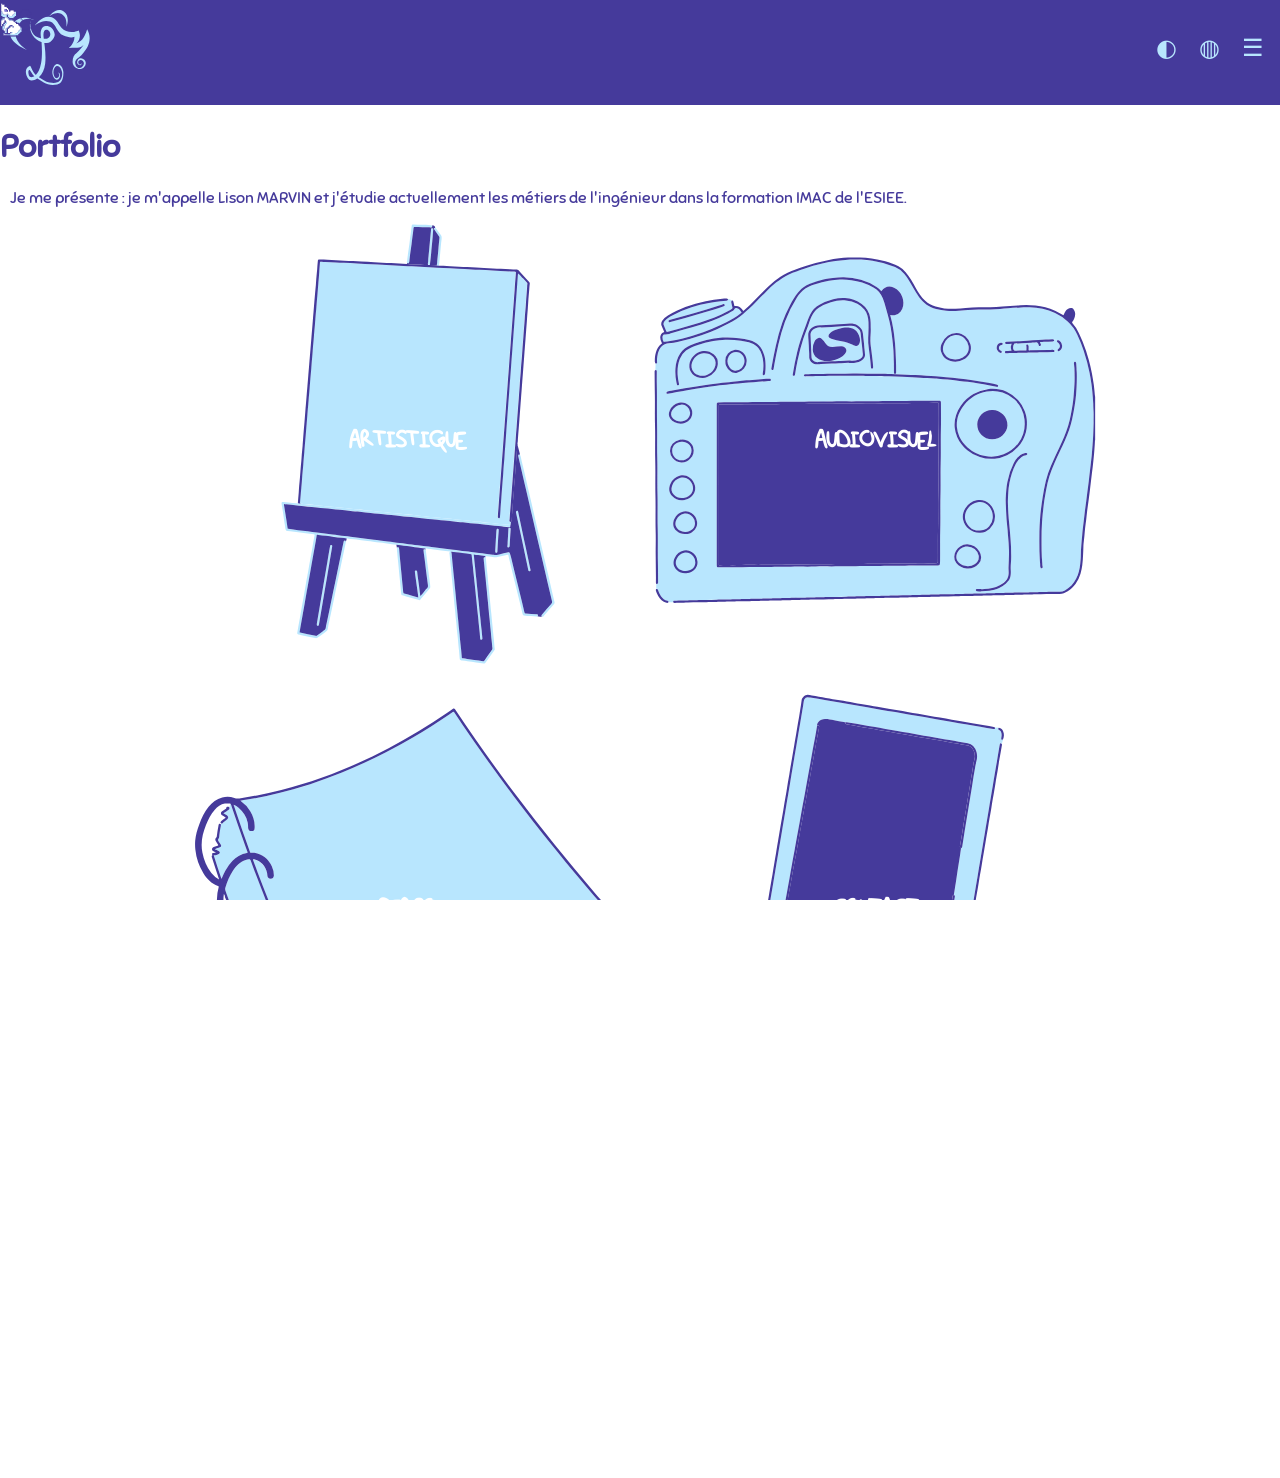
==== commit 3d00aa05: "commit_26" ====
--- a/index.html
+++ b/index.html
@@ -3,9 +3,12 @@
 <html lang="fr">
   <head>
     <meta name="viewport" content="width=device-width, initial-scale=1.0">
-    <title>Lison Marvin Portfolio</title>
+    <title>Portfolio de Lison Marvin</title>
     <link rel="stylesheet" type="text/css" href="style.css">
-    <link rel="icon" type="image/png" href="./medias/logo/favicon.png">
+    <link rel="icon" type="image/png" sizes="64x64" href="./medias/logo/favicon_64.png">
+    <link rel="apple-touch-icon" sizes="192x192" href="./medias/logo/favicon_192.png">
+    <link rel="manifest" href="./medias/logo/manifest.json">
+    <meta name="apple-mobile-web-app-title" content="Lisolio">
     <meta charset="utf-8" />
     <script src="javas.js" defer></script>
   </head>
@@ -64,19 +67,6 @@
       <div id="box-frame">
 
         <div class= "box box-end">
-          <a href="perso.html">
-            <div class="img-container">
-              <!-- <img src="./medias/index/Perso.png" class="base">
-              <img src="./medias/index/Perso_me.png" class="overlay_2">
-              <img src="./medias/index/Perso_cover.png" class="overlay"> -->
-              <svg xmlns="http://www.w3.org/2000/svg" class="base" viewBox="0 0 1024 1024"><defs><style>.cls-1{fill:none;}.cls-2{fill:currentColor;}</style></defs><g id="Calque_2" data-name="Calque 2"><g id="Calque_1-2" data-name="Calque 1"><path class="cls-1" d="M512,1024q-254.85,0-509.7,0c-1.88,0-2.3-.42-2.3-2.3Q.08,512,0,2.3C0,.42.42,0,2.3,0Q512,.08,1021.7,0c1.88,0,2.3.42,2.3,2.3q-.07,509.7,0,1019.4c0,1.88-.42,2.3-2.3,2.3Q766.85,1023.93,512,1024Zm31.48-128.58c1.79-.07,3.12-1.34,4.8-1.78,27.55-7.22,55.1-14.4,82.77-21.13,28.78-7,57.63-13.65,86.63-19.66q23.57-4.89,47.21-9.3c10.32-1.93,20.66-3.71,31-5.41,9.05-1.49,18.13-2.8,27.21-4.13,7.44-1.08,14.9-2.09,22.35-3.1,7.29-1,14.57-2,21.87-2.86,6.82-.8,13.68-1.23,20.49-2.12,9.2-1.21,18.45-1.92,27.69-2.28a233.44,233.44,0,0,1,26.18.26A202.85,202.85,0,0,1,965.29,827c4.29.83,6.65-1.41,5.49-5.58-3-11-6.25-21.86-10.89-32.27-.76-1.71-.47-2.17,1.11-2.77,2.94-1.11,6-2.07,8.63-3.83,3.27-2.17,3.74-5.22,1.31-8.31a22.16,22.16,0,0,0-4.64-4.16c-1.57-1.12-3.19-2.17-5-3.38,4.8-1.67,9.41-2.89,13.51-5.34s4.2-5.55.5-8.49c-2-1.6-4.42-2.67-6.21-4.57-.42-2.31-1.87-4.37-1.64-6.83,1.84,0,3-.54,3-2.69s-1.4-2.36-3-2.34c-2.16,0-4.32,0-6.48,0-.66,0-1.53.17-1.82-.49s.61-1,1.06-1.42a75.5,75.5,0,0,0,8.34-7.85c3.1-3.56,4.5-7.37.44-11.42a2,2,0,0,1,0-3c1.17-1.41,2.38-2.78,3.44-4.27,2.43-3.4,1.15-6.54-2.89-7.49-2.46-.58-5-.4-7.42-.64a7.1,7.1,0,0,1,.47-3.91c.88-2.41,1.71-4.85,2.56-7.28a5.29,5.29,0,0,0,2.48-2c4.15-7.3,8.7-14.38,12.28-22a8.64,8.64,0,0,0,1.09-4.55c-.17-1.7-1-3-2.72-3.05a47.06,47.06,0,0,0-8.47.18c-3.69.54-7.41.91-11.13,1.36,4.68-5.06,9.61-9.51,14.39-14.1,6.33-6.08,13.34-11.51,18.3-18.92,3.29-4.91,2.9-6.4-2-9.78a105,105,0,0,1-15.53-12.92c-14.77-15.22-25.65-33.1-35.47-51.72-.7-1.34-.23-1.87.77-2.59,5.13-3.7,10.26-7.4,15.34-11.19q12-9,24-18c2.56-1.94,2.71-3.11.75-5.57s-3.83-4.82-5.9-7.08c-11-12-21.49-24.37-32.1-36.67Q847.9,361.86,762.05,247.69q-46.39-61.56-90.45-124.8c-16.08-23.09-32.14-46.2-47.49-69.79-1.21-1.86-3.08-2.31-4.64-.91-3.48,3.12-7.53,5.45-11.36,8.06a1372.8,1372.8,0,0,1-135.87,82c-78.15,41-159.54,73.77-245.18,95.58q-27.57,7-55.52,12.32c-13.42,2.55-26.9,4.66-40.37,6.86a21.61,21.61,0,0,1-11.43-.9A46.3,46.3,0,0,0,92,254.84c-13,3.23-22.9,11.14-31.16,21.33-9.6,11.84-16,25.45-21.28,39.61-4.57,12.16-8.27,24.61-9.39,37.56a104.38,104.38,0,0,0,.29,20.14,128.73,128.73,0,0,0,18.09,53.67c8.13,13.4,18.85,24.11,33.66,30.1,1.89.77,2,1.53,1.46,3.29a98.24,98.24,0,0,0-3.17,39.15c2.24,19.34,9,37.09,19.14,53.57,6.92,11.22,15.8,20.39,28.54,25,1.31.48,1.3,1.08,1.07,2.22-.66,3.33-1.57,6.67-1.67,10-.26,8.63-.67,17.27.38,25.9a112.44,112.44,0,0,0,21.14,53.95c2.92,4,5.66,8.27,9.93,10.77,3.72,2.18,4.68,4.39,4.2,8.79a80,80,0,0,0,.22,17.63c1.74,15.68,6.26,30.4,14.44,43.93,5.72,9.47,13.09,17.22,23.42,21.72,1.18.51,1.06,1.1.82,2.11a128.31,128.31,0,0,0-2.23,50.36c3.24,19.22,10.35,36.6,23.41,51.25,7.68,8.6,16.27,16,27.73,19.23,11.09,3.09,21.64,2.29,30.95-5.1,1.8-1.43,2.12-.76,2.9.67q14.81,27.16,30.33,54a21.19,21.19,0,0,1,2.79,7.35,3.76,3.76,0,0,0,6.29,2.11,6.36,6.36,0,0,1,2.94-1.57q50.42-13.17,100.62-27.11c20.44-5.67,40.86-11.38,61.34-16.85,16.38-4.37,32.57-9.47,49.2-12.85A7.76,7.76,0,0,0,543.48,895.37Z"/><path class="cls-2" d="M967.49,741.5c-.23,2.46,1.22,4.52,1.64,6.83a3,3,0,0,1-.7-.18c-1.65-.95-3.34-1.36-4.66.4-1,1.39-.21,3.2,1.85,4.47,1.35.83,2.66,1.71,4,2.54,1.53.94,1.67,1.76-.18,2.44-4,1.46-7.94,3-11.93,4.37-2,.71-3.8,1.76-3.93,4s1.6,3.34,3.32,4.31a57.56,57.56,0,0,1,8.68,5.84c1,.88,1.19,1.57-.16,2.2-.6.28-1.22.54-1.84.78-6.32,2.54-12.65,5.06-19,7.63-1.59.65-2.39,1.93-1.69,3.59s2.07,2,3.74,1.39c1.93-.75,3.89-1.44,5.81-2.24,1.08-.45,1.65-.52,2.23.84a251.59,251.59,0,0,1,9.87,28.73c.58,2,.13,2-1.67,1.64a194.09,194.09,0,0,0-33.85-3.1c-7.48-.12-14.92.51-22.38.9-5.3.27-10.58.76-15.87,1.18-7.08.57-14.13,1.58-21.19,2.4-8.78,1-17.59,1.93-26.36,3.09s-17.48,2.66-26.24,3.87c-13.85,1.92-27.64,4.21-41.39,6.67q-29.19,5.22-58.24,11.25-43.07,9-85.78,19.39-45.93,11.13-91.54,23.5c-30.57,8.24-61.08,16.66-91.62,25q-41.16,11.24-82.33,22.44c-13.53,3.67-27.08,7.21-40.63,10.78-2.57.67-3.31-.2-2.6-2.81a9.29,9.29,0,0,1,1.25-2.69c1.15-1.77,2.81-3.06,4.16-4.64s3.1-3.46,1.92-5.77c-1.44-2.84-.83-5.4.2-8.08,1.44-3.74,1.3-7.3-1.43-10.49-1.34-1.58-1.14-3.12,0-4.77,2.58-3.77,4.58-7.92,7.69-11.34.94-1,1.36-2.43.24-3.62a3,3,0,0,0-4.09-.26,8.41,8.41,0,0,0-2.2,2.36c-2.06,3.12-3.92,6.38-6.07,9.44-2.88,4.12-2.62,8.12.25,12a4.29,4.29,0,0,1,.54,4.6,16.18,16.18,0,0,0-.9,10.47,1.86,1.86,0,0,1-.61,2,52.34,52.34,0,0,0-5.09,5.84c-.65-1.06-1.24-2-1.77-2.9-12.38-21.76-24.69-43.56-36.53-65.63q-16.65-31-32.86-62.26c-8.27-16-16.12-32.15-24.22-48.21a5.82,5.82,0,0,1-.35-5c5.23-14.21,11.74-27.7,21.7-39.31,9.19-10.73,20.15-18.47,34.34-21.11,2.27-.42,3.23,0,4.23,2,10.68,21.56,21.34,43.13,32.57,64.41q12.94,24.51,26.38,48.73a3.67,3.67,0,0,0,3.6,2.08c3.71,0,7.23-1,10.78-1.73q37.25-7.65,74-17.25,34.2-9,67.87-19.73,54.36-17.48,107.21-39.14,43.74-18,86.29-38.58c15.44-7.46,30.71-15.27,45.88-23.27q30.47-16.08,60.24-33.4c26.85-15.56,53.16-32,79.09-49q27.21-17.88,53.64-36.91c1.67-1.2,2.52-1.24,3.58.76q4.23,8.06,8.89,15.9c8.43,14.22,18,27.56,30.09,39a79,79,0,0,0,10.37,8.44c-.53,1.09-1.5,1-2.23,1.3-4.07,1.68-8.12,3.41-12.26,4.91-8,2.92-15.41,7.5-23.88,9.32-1.55.33-2.78,1.35-2.38,3.24s2,2.38,3.66,2.06a37.34,37.34,0,0,0,7.87-2.29c7.27-3.1,14.51-6.24,21.79-9.31,2.52-1.06,5.11-1.94,8.07-3.06a7.56,7.56,0,0,1-2.32,3.3c-9.83,10.08-20.54,19.23-30.6,29.06-1.5,1.48-2.86,3.14-1.72,5.24s3.48,2.29,5.73,2l19.32-2.33a12.1,12.1,0,0,1-1.74,4c-3.33,5.86-6.7,11.69-10,17.55-1.46,2.59-.8,4.17,2,5.07-.85,2.43-1.68,4.87-2.56,7.28a7.1,7.1,0,0,0-.47,3.91A2.56,2.56,0,0,0,960,703c.25,1.68,1.45,1.94,2.92,2a34.57,34.57,0,0,1,4.09.72c-.31.51-.41.74-.56.93-4.67,5.49-4.78,6.78-.92,13.07a1.68,1.68,0,0,1-.25,2.21,29.37,29.37,0,0,1-4.8,5c-3,2.5-5.94,5-8.87,7.62a3.47,3.47,0,0,0-1.17,4,3.62,3.62,0,0,0,3.14,2.4C958.2,741.94,962.85,741.22,967.49,741.5ZM448.52,845c.57-.08,1.16-.1,1.72-.23,9.78-2.14,19.58-4.22,29.34-6.47,22.19-5.12,44.41-10.14,66.53-15.55q36.95-9,73.75-18.63Q675,789.71,729.65,773.7c29.71-8.7,59.26-17.93,88.77-27.31,10.52-3.34,21-6.87,31.45-10.36,6.86-2.29,13.68-4.66,20.53-7a2.64,2.64,0,0,0,2.11-2.44,2.84,2.84,0,0,0-1.43-2.72c-1.16-.8-2.31-.06-3.32.29-15,5.17-30.07,10.14-45.16,15q-25.25,8.17-50.58,16-45.79,14.12-91.95,27-48.14,13.51-96.62,25.68c-23.87,6-47.81,11.71-71.74,17.41-13.46,3.2-27,6.15-40.46,9.18-7.6,1.71-15.2,3.35-22.8,5.06-1.69.38-3.25,1-3,3.27C445.68,844.73,446.93,845.07,448.52,845ZM625.18,740.56c.73-.11,1.48-.16,2.2-.33,9.59-2.29,19.2-4.46,28.74-6.93,23.44-6.06,46.81-12.35,70.06-19.08,32-9.24,63.75-19.11,95.4-29.39C855.79,673.71,889.78,662,923.69,650c3.21-1.14,6.42-2.28,9.59-3.52,1.54-.61,2.52-1.8,1.83-3.53a2.5,2.5,0,0,0-3.65-1.49c-.39.16-.79.25-1.19.39Q885,658,839.37,673.21c-18.28,6.08-36.64,11.91-55,17.72q-20.18,6.41-40.45,12.45c-19,5.64-38,11.11-57.2,16.25-13.44,3.61-26.9,7.16-40.44,10.41-7.25,1.74-14.48,3.57-21.72,5.33-1.68.41-2.74,1.31-2.53,3.13S623.62,740.6,625.18,740.56ZM530.69,870c.74-.1,1.48-.16,2.21-.32q25-5.6,49.72-12.17c26.71-7,53.19-14.87,79.57-23.08q15.1-4.69,30.14-9.58c11.38-3.71,22.7-7.57,34.06-11.31a2.66,2.66,0,0,0,2.06-3.41c-.38-1.86-2.25-2.31-5-1.4-7,2.36-14,4.68-21,7-36,11.94-72.24,23.15-108.82,33.2-12.94,3.55-25.91,7-39,10.09-8.06,1.9-16.09,3.9-24.21,5.53-1.79.36-3.15,1.28-2.92,3.37C527.74,869.84,529.14,870.06,530.69,870Zm-121.48-3.57c.84.34,1.8-.45,2.88-.49,9.43-.42,18.79-1.49,28.18-2.43,7.65-.77,15.3-1.61,22.9-2.7,13.24-1.92,26.48-4,39.62-6.51a730.41,730.41,0,0,0,82.62-20.8c3.36-1.06,4.58-2.31,4-4.1s-2.35-2.11-5.61-1.09q-16.63,5.19-33.47,9.64c-18.41,4.87-37,8.93-55.74,12.36-10.33,1.89-20.69,3.62-31.09,5q-13.5,1.85-27.09,3.19c-9.14.9-18.27,1.82-27.43,2.37-1.92.12-3.35.75-3.4,2.8S407,866.52,409.21,866.47Zm470.75-99a4.17,4.17,0,0,0,.5,0c9.51-1.15,19.06-1.85,28.54-3.4,14.44-2.35,28.62-5.6,42.29-10.83,2.39-.91,4.91-1.62,7-3.26.87-.7,1.58-1.62.93-2.81a2.86,2.86,0,0,0-2.82-1.7,6.25,6.25,0,0,0-2.13.63,156.89,156.89,0,0,1-21.4,7.41c-17.39,4.75-35.15,7.18-53.08,8.48-1.8.13-3.21,1-3.13,2.86S878.17,767.44,880,767.46ZM352.45,824.94a35.05,35.05,0,0,0-14.39,5.81c-2.36,1.75-2.55,3.91-1,6.36a23.85,23.85,0,0,0,2.13,2.76,4.31,4.31,0,0,1,.46,5.71,33,33,0,0,1-2.46,3.43c-3,3.58-6.12,7-9,10.68-3.22,4.15-2.29,7.89,2.26,10.28a50.29,50.29,0,0,0,8.12,3.14c2,.65,3.61.35,4.24-1.68s-.93-2.95-2.66-3.49a46.19,46.19,0,0,1-6.49-2.54c-1.59-.77-1.86-1.37-.65-2.91,3.44-4.37,7.5-8.23,10.62-12.86,3.37-5,3.34-8.76-.34-13.47-1.18-1.51-.74-2.07.7-2.71a34.15,34.15,0,0,1,9.42-3.09c1.68-.23,3.34-.87,3.06-3.15S354.63,825,352.45,824.94Z"/><path class="cls-2" d="M118.32,271.6a35.8,35.8,0,0,1,11,6.55c10.83,9,18,20.31,20.93,34.21a56.19,56.19,0,0,1,.82,10.91c.07,5.14,2.9,8.26,7.34,8.29a7.27,7.27,0,0,0,7.6-7.26c.77-13.75-3.09-26.31-10-38a71.81,71.81,0,0,0-21.05-22.7c-.53-.37-1-.83-1.8-1.48,5.48-.9,10.65-1.77,15.83-2.58,14.79-2.31,29.48-5.19,44.13-8.29,20.68-4.37,41.18-9.5,61.51-15.25,12.86-3.64,25.63-7.58,38.35-11.67,24.53-7.9,48.7-16.81,72.58-26.46q25.9-10.45,51.26-22.21c16.25-7.5,32.36-15.28,48.25-23.5q31.26-16.17,61.66-33.91c28.68-16.74,56.66-34.56,84.15-53.17,2.68-1.82,5.4-3.6,8-5.54,1.49-1.11,2.25-.89,3.28.67Q631.72,74.66,641.51,89q27.39,40.05,55.6,79.52Q727,210.27,757.9,251.33q22.73,30.18,46,59.94,21.23,27.24,42.89,54.12c9.87,12.32,20,24.48,30,36.66q12.62,15.29,25.38,30.44c10.58,12.59,21.15,25.18,31.83,37.68,8,9.41,16.26,18.69,24.41,28q7.14,8.18,14.32,16.3c.95,1.07.89,1.69-.29,2.58-13.48,10.14-27,20.23-40.69,30.09Q906.22,565.54,880,582.92q-38.71,25.83-78.85,49.4-24.1,14.16-48.68,27.48-31.82,17.3-64.41,33.08-29.64,14.34-59.9,27.38-39.72,17.16-80.37,32-34.89,12.69-70.45,23.42-37.28,11.3-75.12,20.47c-17.79,4.3-35.67,8.15-53.61,11.77a2.31,2.31,0,0,1-2.84-1.33c-6.05-11.2-12.28-22.3-18.22-33.55q-13.17-25-26-50.08c-4.58-9-8.9-18-13.52-27.42a28.22,28.22,0,0,1,10.81,2.42c14.28,6.64,22,18,23.67,33.52.5,4.78,2.2,7.63,5.59,8.53a7.21,7.21,0,0,0,9.4-7c.08-11.56-3.78-21.89-10.5-31.11-8-11-18.66-18.12-32.14-20.6-4-.74-8.06-1.3-12.12-.39-1.51.34-2.1-.49-2.63-1.64-4.47-9.48-9-18.93-13.4-28.45-4.85-10.49-9.59-21-14.36-31.56-2.4-5.31-4.74-10.63-7.18-15.92-.87-1.89-.4-2.42,1.64-2.31,17.53.89,29.58,13.07,32.92,27.8a49.29,49.29,0,0,1,.78,10.9c0,4.5,2.91,7.72,7,7.82,4.49.11,7.7-2.82,8-7.45,1.55-24.84-14.33-47.25-38.5-52.71-5.15-1.17-10.46-1.92-15.8-.91-2.24.43-3.61-.31-4.57-2.6-6.1-14.65-12.39-29.23-18.54-43.87-3.93-9.35-7.7-18.76-11.65-28.1-.85-2-.59-2.53,1.64-2.44,12,.5,21,6.22,27.94,15.57a39.34,39.34,0,0,1,8.07,25.9,19,19,0,0,0,.07,4c.64,4,3.8,6.32,8.09,6.13a7.33,7.33,0,0,0,6.75-6.84c1.07-15.95-3.52-30-14.09-42.1a51.37,51.37,0,0,0-28.44-16.83c-4.85-1.06-9.76-.8-14.66-.7a2.75,2.75,0,0,1-3.13-2q-13.08-32.76-25.51-65.78-5.32-14.1-10.56-28.25c-.25-.67-.91-1.47-.38-2.11s1.53-.29,2.34-.13c15.31,2.95,27.07,16,29.88,31.27a37.62,37.62,0,0,1,.57,5.19c.19,4.82,3,7.83,7.53,7.82s7.55-3.19,7.41-7.95a50.72,50.72,0,0,0-4.68-20.49c-8-16.94-21.08-27.5-39.65-30.87a37.19,37.19,0,0,0-7.47-.21,2.39,2.39,0,0,1-2.7-1.9c-5-14.26-10.25-28.45-15.23-42.73-7.25-20.79-14.35-41.63-21.49-62.46A3.34,3.34,0,0,1,118.32,271.6Z"/><path class="cls-2" d="M134.26,561c-3.72-9.5-7.43-18.73-11-28q-12.3-32.37-23.91-65a11.14,11.14,0,0,1-.1-7.49c4.27-13.35,9.37-26.33,17.11-38.1,7.28-11.06,16.2-20.26,29.18-24.55,2.35-.78,4.84-1.13,7.25-1.73,2.59-.66,3.4.88,4.16,2.95,4.06,11.07,8.13,22.14,12.36,33.15q11.84,30.81,23.9,61.55c.65,1.66.55,2.13-1.24,2.61-13.94,3.7-24.8,12.07-34,22.83-10.44,12.14-17.66,26.1-23.1,41.06C134.82,560.34,134.67,560.45,134.26,561Z"/><path class="cls-2" d="M213.13,740.71c-1.06-2.29-1.85-4.1-2.71-5.88-9.27-19.16-18-38.58-27.07-57.82-2.52-5.34-.93-9.66.85-14.21C190,648,197,633.85,207.3,621.66c7.63-9,16.48-16.43,28.38-19.37,2.16-.53,3.12,0,4,1.94q10.38,23.22,20.92,46.36c4.45,9.76,9,19.46,13.66,29.14.81,1.69.5,2.16-1.24,2.55-14.17,3.18-25.93,10.64-35.86,21S219.68,725.82,214,739.06C213.78,739.43,213.58,739.79,213.13,740.71Z"/><path class="cls-2" d="M172.25,651.78c-2.37-5.46-4.59-10.45-6.71-15.49-7-16.46-13.87-32.94-20.86-49.39a8.14,8.14,0,0,1-.48-5.11c4-17.73,10.94-34.17,21.86-48.79,6.87-9.2,15.13-16.76,26-21.05,7.37-2.9,7.34-3,10.24,4.21q13.9,34.44,28.76,68.5c1.25,2.88,1.27,2.9-1.66,3.79-13.16,4-23.61,12-32.5,22.23-10.36,12-17.89,25.59-24.06,40.05C172.77,651,172.62,651.15,172.25,651.78Z"/><path class="cls-2" d="M111.06,269.52c1.33,1.49,1.5,3.47,2.1,5.25,10,29.75,20.36,59.38,30.88,89q2.76,7.75,5.63,15.45c.56,1.49.5,2.11-1.37,2.45-12.85,2.34-23.67,8.63-32.77,17.81A100.31,100.31,0,0,0,99,422.11a149.59,149.59,0,0,0-7.75,16.46c-.24.59-.6,1.13-1.14,2.14-6.24-18-11.88-35.78-17.58-53.58,2.62-.52,5.38-1,8.1-1.65a14.68,14.68,0,0,0,3.71-1.39c2.81-1.55,3-4.72.34-6.44a53.91,53.91,0,0,0-6.49-3.14A8.39,8.39,0,0,1,75.44,373a28.48,28.48,0,0,1,6.09-2.48c1.63-.6,3.34-1,4.93-1.72,3.34-1.46,3.89-3,2-6.29-1.44-2.52-3.1-4.92-4.7-7.35-1.33-2-2.75-3.63-.39-6.33,2.06-2.34,1.71-6,2.06-9.07.77-6.75,1.89-13.43,3.28-20.06A27.62,27.62,0,0,0,89,316c-.2-.64.41-1,.56-1.49.89,0,1.91.27,2.61-.49,3.35-3.63,8-5.69,11.37-9.24,3.12-3.24,2.85-6.67-.94-9.15-1.94-1.26-4-2.29-6.09-3.37-1.76-.94-1.6-1.74,0-2.75,3.14-2,6.26-4.08,9.32-6.21,2.89-2,3.23-3.18,2.2-6.3.35-1.66,1.34-3.1,1.61-4.83C109.77,271.24,109.77,269.94,111.06,269.52Z"/></g></g></svg>
-              <svg xmlns="http://www.w3.org/2000/svg" class="overlay" viewBox="0 0 1024 1024"><defs><style>.cls-1{fill:none;}.cls-2{fill:currentColor;}</style></defs><g id="Calque_2" data-name="Calque 2"><g id="Calque_1-2" data-name="Calque 1"><path class="cls-1" d="M512,1024q-254.85,0-509.7,0c-1.88,0-2.3-.42-2.3-2.3Q.08,512,0,2.3C0,.42.42,0,2.3,0Q512,.08,1021.7,0c1.88,0,2.3.42,2.3,2.3q-.07,509.7,0,1019.4c0,1.88-.42,2.3-2.3,2.3Q766.85,1023.93,512,1024Zm31.48-128.58c1.79-.07,3.12-1.34,4.8-1.78,27.55-7.22,55.1-14.4,82.77-21.13,28.78-7,57.63-13.65,86.63-19.66q23.57-4.89,47.21-9.3c10.32-1.93,20.66-3.71,31-5.41,9.05-1.49,18.13-2.8,27.21-4.13,7.44-1.08,14.9-2.09,22.35-3.1,7.29-1,14.57-2,21.87-2.86,6.82-.8,13.68-1.23,20.49-2.12,9.2-1.21,18.45-1.92,27.69-2.28a233.44,233.44,0,0,1,26.18.26A202.85,202.85,0,0,1,965.29,827c4.29.83,6.65-1.41,5.49-5.58-3-11-6.25-21.86-10.89-32.27-.76-1.71-.47-2.17,1.11-2.77,2.94-1.11,6-2.07,8.63-3.83,3.27-2.17,3.74-5.22,1.31-8.31a22.16,22.16,0,0,0-4.64-4.16c-1.57-1.12-3.19-2.17-5-3.38,4.8-1.67,9.41-2.89,13.51-5.34s4.2-5.55.5-8.49c-2-1.6-4.42-2.67-6.21-4.57-.42-2.31-1.87-4.37-1.64-6.83,1.84,0,3-.54,3-2.69s-1.4-2.36-3-2.34c-2.16,0-4.32,0-6.48,0-.66,0-1.53.17-1.82-.49s.61-1,1.06-1.42a75.5,75.5,0,0,0,8.34-7.85c3.1-3.56,4.5-7.37.44-11.42a2,2,0,0,1,0-3c1.17-1.41,2.38-2.78,3.44-4.27,2.43-3.4,1.15-6.54-2.89-7.49-2.46-.58-5-.4-7.42-.64a7.1,7.1,0,0,1,.47-3.91c.88-2.41,1.71-4.85,2.56-7.28a5.29,5.29,0,0,0,2.48-2c4.15-7.3,8.7-14.38,12.28-22a8.64,8.64,0,0,0,1.09-4.55c-.17-1.7-1-3-2.72-3.05a47.06,47.06,0,0,0-8.47.18c-3.69.54-7.41.91-11.13,1.36,4.68-5.06,9.61-9.51,14.39-14.1,6.33-6.08,13.34-11.51,18.3-18.92,3.29-4.91,2.9-6.4-2-9.78a105,105,0,0,1-15.53-12.92c-14.77-15.22-25.65-33.1-35.47-51.72-.7-1.34-.23-1.87.77-2.59,5.13-3.7,10.26-7.4,15.34-11.19q12-9,24-18c2.56-1.94,2.71-3.11.75-5.57s-3.83-4.82-5.9-7.08c-11-12-21.49-24.37-32.1-36.67Q847.9,361.86,762.05,247.69q-46.39-61.56-90.45-124.8c-16.08-23.09-32.14-46.2-47.49-69.79-1.21-1.86-3.08-2.31-4.64-.91-3.48,3.12-7.53,5.45-11.36,8.06a1372.8,1372.8,0,0,1-135.87,82c-78.15,41-159.54,73.77-245.18,95.58q-27.57,7-55.52,12.32c-13.42,2.55-26.9,4.66-40.37,6.86a21.61,21.61,0,0,1-11.43-.9A46.3,46.3,0,0,0,92,254.84c-13,3.23-22.9,11.14-31.16,21.33-9.6,11.84-16,25.45-21.28,39.61-4.57,12.16-8.27,24.61-9.39,37.56a104.38,104.38,0,0,0,.29,20.14,128.73,128.73,0,0,0,18.09,53.67c8.13,13.4,18.85,24.11,33.66,30.1,1.89.77,2,1.53,1.46,3.29a98.24,98.24,0,0,0-3.17,39.15c2.24,19.34,9,37.09,19.14,53.57,6.92,11.22,15.8,20.39,28.54,25,1.31.48,1.3,1.08,1.07,2.22-.66,3.33-1.57,6.67-1.67,10-.26,8.63-.67,17.27.38,25.9a112.44,112.44,0,0,0,21.14,53.95c2.92,4,5.66,8.27,9.93,10.77,3.72,2.18,4.68,4.39,4.2,8.79a80,80,0,0,0,.22,17.63c1.74,15.68,6.26,30.4,14.44,43.93,5.72,9.47,13.09,17.22,23.42,21.72,1.18.51,1.06,1.1.82,2.11a128.31,128.31,0,0,0-2.23,50.36c3.24,19.22,10.35,36.6,23.41,51.25,7.68,8.6,16.27,16,27.73,19.23,11.09,3.09,21.64,2.29,30.95-5.1,1.8-1.43,2.12-.76,2.9.67q14.81,27.16,30.33,54a21.19,21.19,0,0,1,2.79,7.35,3.76,3.76,0,0,0,6.29,2.11,6.36,6.36,0,0,1,2.94-1.57q50.42-13.17,100.62-27.11c20.44-5.67,40.86-11.38,61.34-16.85,16.38-4.37,32.57-9.47,49.2-12.85A7.76,7.76,0,0,0,543.48,895.37Z"/><path class="cls-2" d="M965.11,688.66c-2.83-.9-3.49-2.48-2-5.07,3.33-5.86,6.7-11.69,10-17.55a12.1,12.1,0,0,0,1.74-4l-19.32,2.33c-2.25.27-4.54.18-5.73-2s.22-3.76,1.72-5.24c10.06-9.83,20.77-19,30.6-29.06a7.56,7.56,0,0,0,2.32-3.3c-3,1.12-5.55,2-8.07,3.06-7.28,3.07-14.52,6.21-21.79,9.31a37.34,37.34,0,0,1-7.87,2.29c-1.69.32-3.24-.06-3.66-2.06s.83-2.91,2.38-3.24c8.47-1.82,15.85-6.4,23.88-9.32,4.14-1.5,8.19-3.23,12.26-4.91.73-.3,1.7-.21,2.23-1.3a79,79,0,0,1-10.37-8.44c-12-11.42-21.66-24.76-30.09-39q-4.65-7.83-8.89-15.9c-1.06-2-1.91-2-3.58-.76q-26.4,19.07-53.64,36.91c-25.93,17-52.24,33.47-79.09,49q-29.8,17.26-60.24,33.4c-15.17,8-30.44,15.81-45.88,23.27q-42.57,20.57-86.29,38.58-52.83,21.72-107.21,39.14-33.64,10.81-67.87,19.73-36.78,9.67-74,17.25c-3.55.73-7.07,1.76-10.78,1.73a3.67,3.67,0,0,1-3.6-2.08q-13.46-24.22-26.38-48.73c-11.23-21.28-21.89-42.85-32.57-64.41-1-2-2-2.45-4.23-2-14.19,2.64-25.15,10.38-34.34,21.11-10,11.61-16.47,25.1-21.7,39.31a5.82,5.82,0,0,0,.35,5c8.1,16.06,15.95,32.24,24.22,48.21q16.17,31.26,32.86,62.26c11.84,22.07,24.15,43.87,36.53,65.63.53.94,1.12,1.84,1.77,2.9a52.34,52.34,0,0,1,5.09-5.84,1.86,1.86,0,0,0,.61-2,16.18,16.18,0,0,1,.9-10.47,4.29,4.29,0,0,0-.54-4.6c-2.87-3.87-3.13-7.87-.25-12,2.15-3.06,4-6.32,6.07-9.44a8.41,8.41,0,0,1,2.2-2.36,3,3,0,0,1,4.09.26c1.12,1.19.7,2.58-.24,3.62-3.11,3.42-5.11,7.57-7.69,11.34-1.13,1.65-1.33,3.19,0,4.77,2.73,3.19,2.87,6.75,1.43,10.49-1,2.68-1.64,5.24-.2,8.08,1.18,2.31-.51,4.12-1.92,5.77s-3,2.87-4.16,4.64a9.29,9.29,0,0,0-1.25,2.69c-.71,2.61,0,3.48,2.6,2.81,13.55-3.57,27.1-7.11,40.63-10.78q41.17-11.16,82.33-22.44c30.54-8.34,61.05-16.76,91.62-25q45.63-12.3,91.54-23.5,42.74-10.37,85.78-19.39,29-6,58.24-11.25c13.75-2.46,27.54-4.75,41.39-6.67,8.76-1.21,17.48-2.71,26.24-3.87s17.58-2.07,26.36-3.09c7.06-.82,14.11-1.83,21.19-2.4,5.29-.42,10.57-.91,15.87-1.18,7.46-.39,14.9-1,22.38-.9a194.09,194.09,0,0,1,33.85,3.1c1.8.35,2.25.36,1.67-1.64a251.59,251.59,0,0,0-9.87-28.73c-.58-1.36-1.15-1.29-2.23-.84-1.92.8-3.88,1.49-5.81,2.24-1.67.65-3.06.22-3.74-1.39s.1-2.94,1.69-3.59c6.32-2.57,12.65-5.09,19-7.63.62-.24,1.24-.5,1.84-.78,1.35-.63,1.2-1.32.16-2.2a57.56,57.56,0,0,0-8.68-5.84c-1.72-1-3.44-2.15-3.32-4.31s1.91-3.3,3.93-4c4-1.41,8-2.91,11.93-4.37,1.85-.68,1.71-1.5.18-2.44-1.35-.83-2.66-1.71-4-2.54-2.06-1.27-2.9-3.08-1.85-4.47,1.32-1.76,3-1.35,4.66-.4a3,3,0,0,0,.7.18c1.79,1.9,4.19,3,6.21,4.57,3.7,2.94,3.57,6.05-.5,8.49s-8.71,3.67-13.51,5.34c1.78,1.21,3.4,2.26,5,3.38a22.16,22.16,0,0,1,4.64,4.16c2.43,3.09,2,6.14-1.31,8.31-2.65,1.76-5.69,2.72-8.63,3.83-1.58.6-1.87,1.06-1.11,2.77,4.64,10.41,7.85,21.32,10.89,32.27,1.16,4.17-1.2,6.41-5.49,5.58a202.85,202.85,0,0,0-23.59-3.17,233.44,233.44,0,0,0-26.18-.26c-9.24.36-18.49,1.07-27.69,2.28-6.81.89-13.67,1.32-20.49,2.12-7.3.85-14.58,1.87-21.87,2.86-7.45,1-14.91,2-22.35,3.1-9.08,1.33-18.16,2.64-27.21,4.13-10.36,1.7-20.7,3.48-31,5.41q-23.65,4.43-47.21,9.3c-29,6-57.85,12.66-86.63,19.66-27.67,6.73-55.22,13.91-82.77,21.13-1.68.44-3,1.71-4.8,1.78a6.58,6.58,0,0,0-5.05,1.42c-16.63,3.38-32.82,8.48-49.2,12.85-20.48,5.47-40.9,11.18-61.34,16.85q-50.2,13.92-100.62,27.11a6.36,6.36,0,0,0-2.94,1.57,3.76,3.76,0,0,1-6.29-2.11,21.19,21.19,0,0,0-2.79-7.35q-15.48-26.79-30.33-54c-.78-1.43-1.1-2.1-2.9-.67-9.31,7.39-19.86,8.19-30.95,5.1-11.46-3.2-20-10.63-27.73-19.23-13.06-14.65-20.17-32-23.41-51.25a128.31,128.31,0,0,1,2.23-50.36c.24-1,.36-1.6-.82-2.11-10.33-4.5-17.7-12.25-23.42-21.72-8.18-13.53-12.7-28.25-14.44-43.93a80,80,0,0,1-.22-17.63c.48-4.4-.48-6.61-4.2-8.79-4.27-2.5-7-6.82-9.93-10.77A112.44,112.44,0,0,1,128,616.45c-1-8.63-.64-17.27-.38-25.9.1-3.36,1-6.7,1.67-10,.23-1.14.24-1.74-1.07-2.22-12.74-4.65-21.62-13.82-28.54-25C89.51,536.78,82.77,519,80.53,499.69a98.24,98.24,0,0,1,3.17-39.15c.51-1.76.43-2.52-1.46-3.29-14.81-6-25.53-16.7-33.66-30.1a128.73,128.73,0,0,1-18.09-53.67,104.38,104.38,0,0,1-.29-20.14c1.12-12.95,4.82-25.4,9.39-37.56,5.32-14.16,11.68-27.77,21.28-39.61C69.13,266,79,258.07,92,254.84a46.3,46.3,0,0,1,27.71,1.24,21.61,21.61,0,0,0,11.43.9c13.47-2.2,27-4.31,40.37-6.86q27.94-5.33,55.52-12.32c85.64-21.81,167-54.55,245.18-95.58a1372.8,1372.8,0,0,0,135.87-82c3.83-2.61,7.88-4.94,11.36-8.06,1.56-1.4,3.43-.95,4.64.91,15.35,23.59,31.41,46.7,47.49,69.79q44,63.26,90.45,124.8Q848,361.77,941.2,470c10.61,12.3,21.12,24.69,32.1,36.67,2.07,2.26,4,4.68,5.9,7.08s1.81,3.63-.75,5.57q-12,9.06-24,18c-5.08,3.79-10.21,7.49-15.34,11.19-1,.72-1.47,1.25-.77,2.59,9.82,18.62,20.7,36.5,35.47,51.72a105,105,0,0,0,15.53,12.92c4.85,3.38,5.24,4.87,2,9.78-5,7.41-12,12.84-18.3,18.92-4.78,4.59-9.71,9-14.39,14.1,3.72-.45,7.44-.82,11.13-1.36a47.06,47.06,0,0,1,8.47-.18c1.71.07,2.55,1.35,2.72,3.05a8.64,8.64,0,0,1-1.09,4.55c-3.58,7.62-8.13,14.7-12.28,22A5.29,5.29,0,0,1,965.11,688.66Zm-822.85-92.1A102.31,102.31,0,0,0,143,616a96.43,96.43,0,0,0,22,50.43c.5.6.83,1.48,1.85,1.48a46.31,46.31,0,0,1,1.76-5.72c.95-2.11.57-3.87-.3-5.88-6.65-15.29-13.18-30.64-19.81-45.94-2-4.61-3.54-9.41-6-13.79l-.18-.63Zm-46.69-120a77.24,77.24,0,0,0-.08,22.62,114.22,114.22,0,0,0,20,50.77,40.63,40.63,0,0,0,13.38,12.31c-.51-1.36-.8-2.19-1.13-3C117.4,533.67,108.38,507.59,98.14,482c.22-2.68-1.42-4.69-2.57-6.9Zm15.49-207c-.38-.85-1.27-.83-1.92-.86-3.73-.17-7.49-.52-11.2.14-9.44,1.69-16.79,7-23,13.93-9.2,10.26-15,22.45-20.12,35.09-8.13,20.24-12.55,40.95-8.22,62.81,3.39,17.12,9.63,33,20.5,46.83A51.25,51.25,0,0,0,84.65,442c-.38-1.22-.63-2.08-.91-2.92-5.24-15.64-10.43-31.3-15.3-47.06-.55-1.79-1.17-3.58.84-4.91.61-.4.11-.59,0-.91-1.29-2.69-.37-4.55,2.45-4.62a22.81,22.81,0,0,0,6-1.27c-2.44-1.22-4.91-1.8-6.94-3.28-3-2.18-3.07-5.53-.15-7.73a14.78,14.78,0,0,1,3.51-1.87c2.39-.94,4.81-1.81,7.27-2.55,1.58-.48,1.6-1,.73-2.32a91.41,91.41,0,0,1-5-8.06c-1.54-2.88-1.62-5.74,1.19-8.09a4.26,4.26,0,0,0,1.19-2.91c1.16-8.52,2.2-17.05,4-25.47.78-3.64,2.63-4.39,5.5-2a27.62,27.62,0,0,1-.28,3.71c-1.39,6.63-2.51,13.31-3.28,20.06-.35,3.09,0,6.73-2.06,9.07-2.36,2.7-.94,4.3.39,6.33,1.6,2.43,3.26,4.83,4.7,7.35,1.85,3.25,1.3,4.83-2,6.29-1.59.69-3.3,1.12-4.93,1.72A28.48,28.48,0,0,0,75.44,373a8.39,8.39,0,0,0,2.72,1.52,53.91,53.91,0,0,1,6.49,3.14c2.69,1.72,2.47,4.89-.34,6.44a14.68,14.68,0,0,1-3.71,1.39c-2.72.64-5.48,1.13-8.1,1.65,5.7,17.8,11.34,35.56,17.58,53.58.54-1,.9-1.55,1.14-2.14A149.59,149.59,0,0,1,99,422.11a100.31,100.31,0,0,1,16.56-22.68c9.1-9.18,19.92-15.47,32.77-17.81,1.87-.34,1.93-1,1.37-2.45q-2.88-7.69-5.63-15.45c-10.52-29.57-20.88-59.2-30.88-89C112.56,273,112.39,271,111.06,269.52Zm7.26,2.08a3.34,3.34,0,0,0,.41,2.32c7.14,20.83,14.24,41.67,21.49,62.46,5,14.28,10.19,28.47,15.23,42.73a2.39,2.39,0,0,0,2.7,1.9,37.19,37.19,0,0,1,7.47.21c18.57,3.37,31.64,13.93,39.65,30.87A50.72,50.72,0,0,1,210,432.58c.14,4.76-3,7.93-7.41,7.95s-7.34-3-7.53-7.82a37.62,37.62,0,0,0-.57-5.19c-2.81-15.28-14.57-28.32-29.88-31.27-.81-.16-1.74-.58-2.34.13s.13,1.44.38,2.11q5.25,14.14,10.56,28.25,12.45,33,25.51,65.78a2.75,2.75,0,0,0,3.13,2c4.9-.1,9.81-.36,14.66.7a51.37,51.37,0,0,1,28.44,16.83c10.57,12.09,15.16,26.15,14.09,42.1a7.33,7.33,0,0,1-6.75,6.84c-4.29.19-7.45-2.14-8.09-6.13a19,19,0,0,1-.07-4A39.34,39.34,0,0,0,236,525c-6.95-9.35-16-15.07-27.94-15.57-2.23-.09-2.49.44-1.64,2.44,3.95,9.34,7.72,18.75,11.65,28.1,6.15,14.64,12.44,29.22,18.54,43.87,1,2.29,2.33,3,4.57,2.6,5.34-1,10.65-.26,15.8.91,24.17,5.46,40.05,27.87,38.5,52.71-.29,4.63-3.5,7.56-8,7.45-4.07-.1-6.95-3.32-7-7.82a49.29,49.29,0,0,0-.78-10.9c-3.34-14.73-15.39-26.91-32.92-27.8-2-.11-2.51.42-1.64,2.31,2.44,5.29,4.78,10.61,7.18,15.92,4.77,10.53,9.51,21.07,14.36,31.56,4.39,9.52,8.93,19,13.4,28.45.53,1.15,1.12,2,2.63,1.64,4.06-.91,8.13-.35,12.12.39,13.48,2.48,24.12,9.62,32.14,20.6,6.72,9.22,10.58,19.55,10.5,31.11a7.21,7.21,0,0,1-9.4,7c-3.39-.9-5.09-3.75-5.59-8.53-1.63-15.56-9.39-26.88-23.67-33.52A28.22,28.22,0,0,0,288,695.52c4.62,9.39,8.94,18.47,13.52,27.42q12.87,25.11,26,50.08c5.94,11.25,12.17,22.35,18.22,33.55a2.31,2.31,0,0,0,2.84,1.33c17.94-3.62,35.82-7.47,53.61-11.77q37.86-9.15,75.12-20.47,35.55-10.77,70.45-23.42,40.65-14.81,80.37-32,30.26-13.07,59.9-27.38,32.59-15.78,64.41-33.08,24.56-13.37,48.68-27.48,40.13-23.58,78.85-49.4,26.16-17.43,51.71-35.76c13.69-9.86,27.21-19.95,40.69-30.09,1.18-.89,1.24-1.51.29-2.58q-7.2-8.12-14.32-16.3c-8.15-9.33-16.36-18.61-24.41-28-10.68-12.5-21.25-25.09-31.83-37.68q-12.75-15.17-25.38-30.44c-10-12.18-20.13-24.34-30-36.66q-21.59-26.94-42.89-54.12-23.21-29.81-46-59.94-30.92-41-60.79-82.82Q668.85,129.07,641.51,89q-9.79-14.31-19.37-28.77c-1-1.56-1.79-1.78-3.28-.67-2.6,1.94-5.32,3.72-8,5.54-27.49,18.61-55.47,36.43-84.15,53.17Q496.3,136,465.05,152.17c-15.89,8.22-32,16-48.25,23.5q-25.38,11.7-51.26,22.21c-23.88,9.65-48.05,18.56-72.58,26.46-12.72,4.09-25.49,8-38.35,11.67-20.33,5.75-40.83,10.88-61.51,15.25-14.65,3.1-29.34,6-44.13,8.29-5.18.81-10.35,1.68-15.83,2.58.79.65,1.27,1.11,1.8,1.48A71.81,71.81,0,0,1,156,286.31c7,11.68,10.82,24.24,10,38a7.27,7.27,0,0,1-7.6,7.26c-4.44,0-7.27-3.15-7.34-8.29a56.19,56.19,0,0,0-.82-10.91c-2.92-13.9-10.1-25.18-20.93-34.21A35.8,35.8,0,0,0,118.32,271.6ZM134.26,561c.41-.5.56-.61.61-.76,5.44-15,12.66-28.92,23.1-41.06,9.24-10.76,20.1-19.13,34-22.83,1.79-.48,1.89-.95,1.24-2.61q-12-30.74-23.9-61.55c-4.23-11-8.3-22.08-12.36-33.15-.76-2.07-1.57-3.61-4.16-2.95-2.41.6-4.9.95-7.25,1.73-13,4.29-21.9,13.49-29.18,24.55-7.74,11.77-12.84,24.75-17.11,38.1a11.14,11.14,0,0,0,.1,7.49q11.58,32.65,23.91,65C126.83,542.22,130.54,551.45,134.26,561Zm78.87,179.76c.45-.92.65-1.28.82-1.65,5.73-13.24,13.21-25.4,23.21-35.81s21.69-17.79,35.86-21c1.74-.39,2.05-.86,1.24-2.55-4.63-9.68-9.21-19.38-13.66-29.14Q250,627.46,239.68,604.23c-.88-2-1.84-2.47-4-1.94-11.9,2.94-20.75,10.37-28.38,19.37C197,633.85,190,648,184.2,662.8c-1.78,4.55-3.37,8.87-.85,14.21,9.08,19.24,17.8,38.66,27.07,57.82C211.28,736.61,212.07,738.42,213.13,740.71Zm-40.88-88.93c.37-.63.52-.83.62-1,6.17-14.46,13.7-28.1,24.06-40.05,8.89-10.25,19.34-18.22,32.5-22.23,2.93-.89,2.91-.91,1.66-3.79q-14.82-34.06-28.76-68.5c-2.9-7.19-2.87-7.11-10.24-4.21-10.9,4.29-19.16,11.85-26,21.05-10.92,14.62-17.84,31.06-21.86,48.79a8.14,8.14,0,0,0,.48,5.11c7,16.45,13.9,32.93,20.86,49.39C167.66,641.33,169.88,646.32,172.25,651.78Zm41.26,154.49a97.2,97.2,0,0,0,1,15.68c2.07,14.39,6.82,27.74,15.5,39.49,5.63,7.61,12,14.54,20.77,18.69,7.72,3.67,15.47,4.48,22.82-1.13a2.83,2.83,0,0,1,1.09-.59c2.39-.49,2.09-1.62,1.12-3.4q-26.4-48.51-50.9-98c-1.1-2.23-1.94-4-4.6-1.81a1.64,1.64,0,0,1-.95.29c-1.64,0-2.14.92-2.49,2.46C214.72,787.36,213.25,796.84,213.51,806.27ZM180.09,683.61a2.08,2.08,0,0,0-1.46,1.61,37.46,37.46,0,0,0-.57,4.92c0,5.65-.23,11.31.41,17,1.65,14.56,6.22,28,14.51,40.15a36.77,36.77,0,0,0,11.71,11.07c1.36.82,1.92.63,2.37-.94a75.74,75.74,0,0,1,2.67-7.77,4.49,4.49,0,0,0-.23-4c-3.37-7-6.72-13.92-10-20.92q-9.24-19.75-18.38-39.56C180.87,684.56,180.83,683.82,180.09,683.61Z"/><path class="cls-2" d="M967.49,741.5c-4.64-.28-9.29.44-13.92-.45a3.62,3.62,0,0,1-3.14-2.4,3.47,3.47,0,0,1,1.17-4c2.93-2.57,5.88-5.12,8.87-7.62a29.37,29.37,0,0,0,4.8-5,1.68,1.68,0,0,0,.25-2.21c-3.86-6.29-3.75-7.58.92-13.07.15-.19.25-.42.56-.93a34.57,34.57,0,0,0-4.09-.72c-1.47-.08-2.67-.34-2.92-2a2.56,2.56,0,0,1,2.09-3.17c2.47.24,5,.06,7.42.64,4,1,5.32,4.09,2.89,7.49-1.06,1.49-2.27,2.86-3.44,4.27a2,2,0,0,0,0,3c4.06,4.05,2.66,7.86-.44,11.42a75.5,75.5,0,0,1-8.34,7.85c-.45.38-1.42.63-1.06,1.42s1.16.49,1.82.49c2.16,0,4.32,0,6.48,0,1.64,0,3,.22,3,2.34S969.33,741.55,967.49,741.5Z"/><path class="cls-2" d="M448.52,845c-1.59,0-2.84-.3-3.06-2.18-.26-2.26,1.3-2.89,3-3.27,7.6-1.71,15.2-3.35,22.8-5.06,13.49-3,27-6,40.46-9.18,23.93-5.7,47.87-11.42,71.74-17.41q48.48-12.15,96.62-25.68,46.14-13,91.95-27,25.35-7.83,50.58-16c15.09-4.89,30.16-9.86,45.16-15,1-.35,2.16-1.09,3.32-.29a2.84,2.84,0,0,1,1.43,2.72,2.64,2.64,0,0,1-2.11,2.44c-6.85,2.3-13.67,4.67-20.53,7-10.47,3.49-20.93,7-31.45,10.36-29.51,9.38-59.06,18.61-88.77,27.31q-54.69,16-109.79,30.45-36.79,9.65-73.75,18.63c-22.12,5.41-44.34,10.43-66.53,15.55-9.76,2.25-19.56,4.33-29.34,6.47C449.68,844.93,449.09,845,448.52,845Z"/><path class="cls-2" d="M625.18,740.56c-1.56,0-2.95-.2-3.16-2.06s.85-2.72,2.53-3.13c7.24-1.76,14.47-3.59,21.72-5.33,13.54-3.25,27-6.8,40.44-10.41,19.15-5.14,38.2-10.61,57.2-16.25q20.28-6,40.45-12.45c18.37-5.81,36.73-11.64,55-17.72Q885,658,930.27,641.82c.4-.14.8-.23,1.19-.39a2.5,2.5,0,0,1,3.65,1.49c.69,1.73-.29,2.92-1.83,3.53-3.17,1.24-6.38,2.38-9.59,3.52-33.91,12-67.9,23.74-102.11,34.86-31.65,10.28-63.42,20.15-95.4,29.39-23.25,6.73-46.62,13-70.06,19.08-9.54,2.47-19.15,4.64-28.74,6.93C626.66,740.4,625.91,740.45,625.18,740.56Z"/><path class="cls-2" d="M530.69,870c-1.55,0-3-.2-3.17-2.07-.23-2.09,1.13-3,2.92-3.37,8.12-1.63,16.15-3.63,24.21-5.53,13.08-3.07,26.05-6.54,39-10.09,36.58-10.05,72.81-21.26,108.82-33.2,7-2.33,14-4.65,21-7,2.72-.91,4.59-.46,5,1.4a2.66,2.66,0,0,1-2.06,3.41c-11.36,3.74-22.68,7.6-34.06,11.31q-15,4.9-30.14,9.58c-26.38,8.21-52.86,16-79.57,23.08q-24.75,6.54-49.72,12.17C532.17,869.88,531.43,869.94,530.69,870Z"/><path class="cls-2" d="M409.21,866.47c-2.21,0-3.72-.57-3.67-2.73s1.48-2.68,3.4-2.8c9.16-.55,18.29-1.47,27.43-2.37s18.09-2,27.09-3.19c10.4-1.41,20.76-3.14,31.09-5,18.73-3.43,37.33-7.49,55.74-12.36q16.85-4.46,33.47-9.64c3.26-1,5-.66,5.61,1.09s-.6,3-4,4.1a730.41,730.41,0,0,1-82.62,20.8c-13.14,2.52-26.38,4.59-39.62,6.51-7.6,1.09-15.25,1.93-22.9,2.7-9.39.94-18.75,2-28.18,2.43C411,866,410.05,866.81,409.21,866.47Z"/><path class="cls-2" d="M880,767.46c-1.79,0-3.26-.76-3.34-2.62s1.33-2.73,3.13-2.86c17.93-1.3,35.69-3.73,53.08-8.48a156.89,156.89,0,0,0,21.4-7.41,6.25,6.25,0,0,1,2.13-.63,2.86,2.86,0,0,1,2.82,1.7c.65,1.19-.06,2.11-.93,2.81-2,1.64-4.57,2.35-7,3.26-13.67,5.23-27.85,8.48-42.29,10.83-9.48,1.55-19,2.25-28.54,3.4A4.17,4.17,0,0,1,880,767.46Z"/><path class="cls-2" d="M352.45,824.94c2.18.06,3.82.12,4.08,2.27s-1.38,2.92-3.06,3.15a34.15,34.15,0,0,0-9.42,3.09c-1.44.64-1.88,1.2-.7,2.71,3.68,4.71,3.71,8.46.34,13.47-3.12,4.63-7.18,8.49-10.62,12.86-1.21,1.54-.94,2.14.65,2.91a46.19,46.19,0,0,0,6.49,2.54c1.73.54,3.29,1.41,2.66,3.49s-2.22,2.33-4.24,1.68a50.29,50.29,0,0,1-8.12-3.14c-4.55-2.39-5.48-6.13-2.26-10.28,2.86-3.67,6-7.1,9-10.68a33,33,0,0,0,2.46-3.43,4.31,4.31,0,0,0-.46-5.71,23.85,23.85,0,0,1-2.13-2.76c-1.59-2.45-1.4-4.61,1-6.36A35.05,35.05,0,0,1,352.45,824.94Z"/><path class="cls-2" d="M89.59,314.49c-2.13-2.18-2.13-4,.35-6,2.68-2.22,5.52-4.26,8.37-6.27,1.88-1.33,1.48-2.06-.35-3-2.22-1.11-4.33-2.44-6.48-3.69a5.28,5.28,0,0,1-.51-8.65c2.71-2.22,5.65-4.08,8.54-6,.64-.43,1.44-.65,1.58-1.72.4-3,2.17-3.95,5.15-3A17.14,17.14,0,0,1,108,277c1,3.12.69,4.28-2.2,6.3-3.06,2.13-6.18,4.19-9.32,6.21-1.57,1-1.73,1.81,0,2.75,2,1.08,4.15,2.11,6.09,3.37,3.79,2.48,4.06,5.91.94,9.15-3.41,3.55-8,5.61-11.37,9.24C91.5,314.76,90.48,314.45,89.59,314.49Z"/></g></g></svg>
-              <h2>PERSO</h2>
-            </div>
-          </a>
-        </div>
-
-        <div class= "box box-start">
           <a href="artistique.html">
             <div class="img-container">
               <!-- <img src="./medias/index/Art.png" class="base">
@@ -89,7 +79,7 @@
           </a>
         </div>
 
-        <div class= "box box-end">
+        <div class= "box box-start">
           <a href="audiovisuel.html">
             <div class="img-container">
               <!-- <img src="./medias/index/Audiovisu.png" class="base">
@@ -98,6 +88,19 @@
               <svg xmlns="http://www.w3.org/2000/svg" class="base" viewBox="0 0 1024 1024"><defs><style>.cls-1{fill:none;}.cls-2{fill:currentColor;}</style></defs><g id="Calque_2" data-name="Calque 2"><g id="Calque_2-2" data-name="Calque 2"><rect class="cls-1" width="1024" height="1024"/><path class="cls-2" d="M12.66,332.52c2.79.71,3.89-.51,3.52-3.44a47.91,47.91,0,0,1,.44-11.9,45.32,45.32,0,0,1,4.5-15.77c2.92-5.5,6.75-10.11,12.62-12.78,3.15-1.43,6.55-1.5,9.83-2,7.13-1.11,14.2-2.52,21.26-3.95A404.88,404.88,0,0,0,117.61,268q18.62-6.48,36.6-14.54,12.72-5.73,25.14-12.12c11.93-6.17,23.34-13.13,33.6-21.9,4.53-3.87,8.91-7.88,13.35-11.84,5.92-5.26,11.47-10.88,16.9-16.61,7.44-7.85,15.11-15.48,22.72-23.17a258.17,258.17,0,0,1,22.15-20.17c9.17-7.31,18.79-13.94,29.45-18.78,11.28-5.12,23.08-9,34.83-12.9,13.6-4.58,27.41-8.44,41.36-11.75,10-2.39,20.2-4.25,30.42-5.76,7.41-1.1,14.86-1.73,22.3-2.54,12-1.31,24.07-1.16,36.08-.77a230.24,230.24,0,0,1,26.23,2.73,224.75,224.75,0,0,1,51.53,14.3A54.59,54.59,0,0,1,581.4,128c7.56,8.92,13.22,19,18.91,29.09,4.65,8.22,9.24,16.49,14.83,24.12,9.83,13.42,22.61,22.57,38.84,26.89a134.91,134.91,0,0,0,23.25,4,186.85,186.85,0,0,0,21.42.3c9.31-.28,18.62-1.08,27.89-2,8.07-.77,16.13-1.48,24.25-1.45,9.1,0,18.21.14,27.31,0,7.28-.14,14.56-.45,21.82-1,6.08-.47,12.16-1,18.24-1.48,9.79-.84,19.58-1.56,29.39-2.09,6.74-.36,13.47-.54,20.17-.28,20.19.8,39.76,4.38,58.17,13.31a124.91,124.91,0,0,1,28.71,18.92,89.32,89.32,0,0,1,21.81,29.86,362.93,362.93,0,0,1,14.84,37,390.38,390.38,0,0,1,13.3,50.08c1.61,8.29,3.15,16.59,4.31,24.94.87,6.26,1.63,12.56,2.2,18.87.8,9,1.56,18.08,2.05,27.15.24,4.31,0,8.63.41,12.91,1,9.72.24,19.45.44,29.17.14,6.89-.45,13.77-.59,20.66-.14,6.35-.58,12.72-.93,19.07-.49,8.81-1.25,17.61-2,26.4-.59,7.14-1.09,14.3-2,21.39-1.11,8.15-1.65,16.35-2.86,24.49-1.13,7.64-1.66,15.36-2.61,23-1.06,8.63-2.32,17.24-3.43,25.87-.9,7-1.66,14-2.55,21-.94,7.33-2,14.63-3,22-.92,7.51-1.67,15-2.55,22.55-1,8.16-2.06,16.3-2.94,24.47-.64,6-.83,12-1.6,18-1.07,8.36-1,16.79-1.93,25.15a4.7,4.7,0,0,0,0,.75,239.65,239.65,0,0,1-1.56,29c-1.31,12-3.74,23.85-9.44,34.7-5.92,11.27-14,20.56-25.55,26.37a29.58,29.58,0,0,1-11.62,2.88c-7.56.49-15.14-.12-22.66.48-6.9.55-13.81-.13-20.66.48-7.23.64-14.48-.11-21.66.51-7,.6-14-.13-20.91.49-7.24.65-14.48-.13-21.66.51-7,.62-14-.13-20.91.49-7.16.64-14.31-.12-21.42.5s-14.14-.12-21.16.51-14.31-.13-21.41.49-14.14-.12-21.16.51-14.14-.13-21.16.49-14.31-.12-21.41.51c-6.9.62-13.81-.11-20.66.48-7.32.63-14.65-.09-21.91.53-6.82.58-13.64-.11-20.42.47-7.39.62-14.8-.08-22.15.54-6.08.5-12.13,0-18.17.42-8.05.56-16.13,0-24.16.59-7,.47-14-.14-20.91.46-7.23.62-14.48-.11-21.66.52-6.82.59-13.64-.1-20.41.47-7.4.62-14.81-.08-22.16.53-6.32.53-12.63,0-18.92.44-7.8.56-15.63,0-23.4.57-7.07.5-14.15-.15-21.16.47s-14.15-.11-21.16.5-14.31-.12-21.42.5-14.14-.12-21.16.51-14.14-.13-21.16.49-14.31-.11-21.41.51-14.14-.13-21.16.49-14.31-.12-21.41.51c-6.9.62-13.81-.11-20.66.48-7.32.63-14.65-.1-21.91.53-6.74.57-13.47-.09-20.17.46-7.47.62-15,0-22.4.55-6,.48-12,0-17.92.42-8.14.56-16.3,0-24.41.59-7,.46-14-.14-20.91.46-7.23.62-14.48-.11-21.66.51-6.82.6-13.62.08-20.42.44-3.22.17-6.42.49-9.66.52-2.15,0-2.94,1.3-2.55,3.45H42.15c.81-2.17-.57-3.07-2.27-3.45-6.44-1.45-11.05-5.41-14.81-10.57a43.75,43.75,0,0,1-6.55-13.36c-.95-3.2-1.91-3.75-4.36-3.12V836c2.71,1.42,4.3.47,4.41-2.63,0-.5,0-1,0-1.5-.29-13.8,0-27.6-.37-41.41-.74-27.2.2-54.42-.54-81.64-.72-26.29.22-52.59-.49-78.9-.74-27,.23-54.09-.51-81.14-.72-26.62.09-53.26-.47-79.9-.63-30.37.18-60.76-.59-91.14-.21-8.49,0-17,0-25.49a7.75,7.75,0,0,0,0-2c-.49-1.69-1.26-3.12-3.46-2.29C12.72,342.82,12.5,337.66,12.66,332.52ZM806,286.1a5.12,5.12,0,0,0-4.16-.83,11.44,11.44,0,0,0-9.19,9.22c-1,4.7.83,8.76,4.49,11.91,2.51,2.17,4.36,2.44,6.86,1a22,22,0,0,0,8,1,3.89,3.89,0,0,0,2.08.61c2.36.38,4.62-.3,6.91-.41,8.7-.42,17.43.06,26.15-.57,7.28-.52,14.6.13,21.92-.45,8.26-.65,16.59,0,24.9-.49,9.11-.51,18.27.05,27.4-.59a3.61,3.61,0,0,0,3.19-1.51,28.74,28.74,0,0,0,7.52-1.48c1.45,1.19,2.93.81,4.2-.17,4-3.05,6.46-7.05,5.63-12.12-1-5.77-3.87-10.34-9.91-12.16l-8.47-1a5.71,5.71,0,0,0-4-1.09c-5.1.36-10.21.82-15.32,1-5.46.16-10.88.71-16.32,1-8.75.41-17.49,1-26.23,1.51-5.45.3-10.89.81-16.33,1-9.92.31-19.8,1.45-29.73,1.55a4.45,4.45,0,0,0-4.11,2.12C809.77,286,807.69,285,806,286.1ZM152.56,609.82v184c0,3.85.82,4.73,4.63,4.67,17.8-.28,35.59.11,53.4-.35,22.29-.59,44.61,0,66.91-.62,14.63-.4,29.26.16,43.91-.4,19-.74,38.09.2,57.15-.53,17.95-.69,35.93.2,53.91-.49,18.78-.72,37.6.21,56.4-.51,18.37-.7,36.77.2,55.16-.49,19-.71,37.93.15,56.9-.5,19.21-.65,38.44.39,57.66-.57,2-.09,3.5-.61,3.86-2.66a36.59,36.59,0,0,0,.54-5.91c.35-24.88-.27-49.76.43-74.65.72-25.62-.23-51.27.51-76.91.7-24.62-.21-49.26.49-73.9.73-25.37-.18-50.76.48-76.15.54-20.57.11-41.16.11-61.74,0-3.69-.87-4.62-4.48-4.56-16.64.28-33.27-.13-49.92.37-23.11.69-46.26-.17-69.4.55-19.87.62-39.76-.2-59.65.47-21.79.73-43.6-.22-65.41.51-21,.71-42.09-.21-63.15.49-21.62.73-43.27-.22-64.91.51-21.37.72-42.76-.2-64.15.49-22.12.72-44.27-.47-66.4.57-4.27.2-5,.75-5,5.11ZM557.52,341c0,4.62,0,8.37,0,12.12,0,1.71.79,3.19,2.4,3.23,1.78.05,2.62-1.46,2.6-3.27,0-.5,0-1,0-1.5-.15-8.8.09-17.6-.4-26.42-.42-7.59-.62-15.21-1-22.82-.5-9.89-1.33-19.73-2.59-29.55-.84-6.6-1.4-13.25-2.62-19.78-1.88-10.05-3.65-20.15-6.63-30-.32-1-.52-1.55,1-1.16a18.92,18.92,0,0,0,8.54.22,22.41,22.41,0,0,0,14.2-8.64c6-8.07,7.25-17.35,5.35-26.82-2.68-13.33-10.29-23.12-23.08-28.48-9.73-4.08-20-.67-25.65,8.21-.85,1.33-1.28,1-1.87.13a33.55,33.55,0,0,0-9.83-8.94,134.45,134.45,0,0,0-36-16.29,152.6,152.6,0,0,0-38.93-5.7A180.1,180.1,0,0,0,418,137c-6.53.77-13,1.91-19.39,3.31-11.32,2.46-22.24,6.24-33.08,10.27a62.14,62.14,0,0,0-26.72,19.09c-7.47,9.11-13.33,19.33-18.86,29.69A284.4,284.4,0,0,0,302.51,239a463.81,463.81,0,0,0-15.12,54.18c-3.71,16.89-6.95,33.86-10,50.88-.36,2,.51,2.93,2,3.27,1.74.4,2.82-.87,3.11-2.46.77-4.2,1.27-8.44,2.1-12.62,2.83-14.22,5.46-28.48,8.71-42.6a440.83,440.83,0,0,1,15.19-52.38,277,277,0,0,1,27.13-54.93c5.23-8.17,11.44-15.56,19.52-21.06,6.78-4.61,14.59-7.14,22.29-9.75a215.78,215.78,0,0,1,31.62-8.15,208.42,208.42,0,0,1,25.23-2.79A138.62,138.62,0,0,1,460,142a147,147,0,0,1,24.92,5.5,149,149,0,0,1,25.69,11.28c10.31,5.55,17,14,21.43,24.61,3,7.22,5,14.75,7.06,22.25,2.79,9.93,5.68,19.82,8,29.88,4.3,18.36,6.53,37,8.32,55.71.78,8.14,1.41,16.32,1.46,24.48C557,324.42,557.87,333.12,557.52,341Zm304,128.21c.47-9.63-1.58-19.09-5.07-28.23a77.83,77.83,0,0,0-14.69-24.4A79.21,79.21,0,0,0,815.25,397c-14-6.34-28.59-7.78-43.54-5.89a86,86,0,0,0-32.31,11.38,87.91,87.91,0,0,0-29.34,27.05c-10,14.87-15.33,31.13-13.63,49.37a70.34,70.34,0,0,0,5.83,22c5.21,11.77,13.18,21.45,23.06,29.63a88.48,88.48,0,0,0,28.58,15.76A80.62,80.62,0,0,0,788,550.09a82.53,82.53,0,0,0,28-7.9A80.67,80.67,0,0,0,840.37,524a77.5,77.5,0,0,0,12-16.81C858.52,495.36,862,482.85,861.48,469.19ZM974.92,345.62c.31-4.31-.71-7.9-.48-11.57a10.18,10.18,0,0,0-.55-3.14,2.42,2.42,0,0,0-4.83.1,4.89,4.89,0,0,0,0,2c1.18,6.28,1.15,12.68,1.33,19,.26,9.54.32,19.09-.22,28.66S969,399.58,968.05,409c-.57,6-1.35,11.94-2.17,17.87-1,7.38-2.5,14.7-3.92,22a244.9,244.9,0,0,1-6.19,26C950.53,491.86,943.45,508,935.94,524c-6.61,14.06-13.4,28-19.43,42.38A234.3,234.3,0,0,0,905,599.83c-3.23,12.8-5.48,25.79-7.57,38.82-1.49,9.24-2.66,18.52-3.86,27.79-.91,7-1.54,14.08-2,21.14-.66,9.73-1.4,19.48-1.48,29.23-.17,21.27-.45,42.56.9,63.81.2,3.14.33,6.31.7,9.39.35,2.85-.29,5.82.9,8.57.54,1.25,1.21,2.55,2.81,2.15a2.67,2.67,0,0,0,2-3.46c-.85-2.76-.55-5.59-.78-8.35-.83-9.72-1.5-19.47-1.56-29.22-.13-20.61-.55-41.23.88-61.82.22-3.29.34-6.63.66-9.89.76-7.78,1.21-15.58,2.35-23.32.85-5.86,1.22-11.78,2.12-17.63,1.32-8.66,2.83-17.3,4.44-25.92A253.12,253.12,0,0,1,912.7,591c6.46-20.34,15.67-39.52,24.69-58.79,3.87-8.26,7.72-16.54,11.42-24.88,6.67-15.1,12.32-30.55,15.91-46.72,2.42-11,4.44-22,6.19-33.08,1.32-8.27,2.28-16.62,3-25,.76-8.8,1.35-17.65,1.49-26.48C975.57,365.74,976,355.34,974.92,345.62ZM361.64,357c-2.33,0-4.66,0-7,0a3,3,0,0,0-2.86,2,1.89,1.89,0,0,0,.76,2.16,4,4,0,0,0,3,.86c5.63-.2,11.26,0,16.91-.42,9.28-.63,18.6-.09,27.91-.47,16.95-.7,33.93.13,50.91-.51,10.11-.38,20.26-.23,30.41.28,14.44.72,28.93-.42,43.4.56,7,.48,14.1.06,21.16.41,10.18.49,20.38.6,30.57,1.06,7.36.34,14.72.6,22.08,1,6.19.34,12.38.64,18.57,1,5.44.32,10.88.57,16.32,1,5.85.5,11.73.54,17.56,1.12,2.48.25,5,.25,7.42.47,7.14.61,14.27,1.3,21.4,1.95,3.94.36,7.89.63,11.82,1.07,5.22.58,10.43,1.31,15.65,1.92,6.12.72,12.27,1.25,18.38,2.1,8.53,1.18,17,2.65,25.53,3.89q11.33,1.63,22.54,3.83c6,1.19,12.11,2.06,18.07,3.62a2.74,2.74,0,0,0,3.54-1.95c.52-1.79-.9-2.41-2.23-2.94a8.62,8.62,0,0,0-1.64-.5c-6.44-1.21-12.91-2.29-19.33-3.61-11.73-2.4-23.58-4.07-35.41-5.87-10.31-1.56-20.67-2.81-31-4-9.72-1.13-19.47-2.09-29.21-3-8-.76-16.09-1.45-24.15-2-7-.47-14-1-21-1.48-8.4-.57-16.82-1-25.23-1.48-6.86-.36-13.72-.77-20.58-1-8.52-.29-17-.52-25.57-1-5.54-.34-11.09,0-16.66-.43-7.36-.62-14.77-.23-22.16-.46-16.21-.51-32.43,0-48.65-.6-14.8-.56-29.6.46-44.41.51-10.88,0-21.76-.21-32.66.33C384.44,357,373,356.27,361.64,357ZM83.36,811.9c1.3-.18,3,.16,4.78-.23a26.68,26.68,0,0,0,15.71-9.86A23,23,0,0,0,109,788.48a28.19,28.19,0,0,0-9.52-22.71c-6.11-5.64-13.26-7.8-21.56-5.94a30.16,30.16,0,0,0-16.37,10C55.63,776.54,53.48,784.35,56,793,59.08,803.91,71.19,812.5,83.36,811.9ZM504.49,249.69c.1-7.88,0-14.94-1.37-22a48.37,48.37,0,0,0-19.24-30.93,70,70,0,0,0-38.2-13.68,89,89,0,0,0-27.23,2.75,139.3,139.3,0,0,0-31,12.39,49.11,49.11,0,0,0-21,21.53c-3.88,7.47-6.48,15.42-9.21,23.33-4,11.62-8.81,23-12.59,34.67-3,9.21-5.74,18.48-8,27.87-4.06,17-7.65,34.05-10.23,51.32-.31,2.07,0,3.48,1.82,3.81s3-1.27,3.26-3c1.7-10.85,3.73-21.63,5.95-32.38a469.36,469.36,0,0,1,13-49.15c3.27-10.16,7.6-19.93,11-30,2.84-8.39,5.41-16.9,9.63-24.74,3.59-6.69,8.15-12.53,14.75-16.59a114.4,114.4,0,0,1,27.57-12.37c11.2-3.31,22.51-5.26,34.31-4.06A69.11,69.11,0,0,1,474,196.23a51.17,51.17,0,0,1,16,13.17c6.63,8.37,9,18.43,9.48,28.79.37,8.19.1,16.43-.19,24.66-.25,7.49-.9,15-.37,22.58.64,9.22,2.3,18.28,3.32,27.43,1,9.4,2.37,18.77,2.85,28.23.09,1.69.78,3.19,2.4,3.24,1.78.06,2.63-1.44,2.62-3.25,0-.34,0-.67,0-1-.36-6.75-1-13.45-1.94-20.15C507.3,314,506.82,308,506,302.05c-1.41-9.61-2.64-19.16-2.08-29C504.32,265.05,505,257,504.49,249.69Zm321,517.71c-.22-5.64,0-11.27-.36-16.92q-.69-11.51-1.56-23c-.71-9.45-1.61-18.88-2.53-28.31-.8-8.12-1.49-16.26-2-24.4s-.82-16.38-1-24.57c-.17-7.7.49-15.39.9-23.08a169,169,0,0,1,2.68-22c2.81-15,7.26-29.46,14.37-43A46.72,46.72,0,0,1,849.24,546a22.31,22.31,0,0,1,10.21-4c1.56-.24,2.92-1,2.87-2.52s-1.45-2.46-3.14-2.49a5.36,5.36,0,0,0-1.5,0,40.57,40.57,0,0,0-6.76,2.24c-9.1,4.48-14.87,12.13-19.4,20.8a157.28,157.28,0,0,0-14.68,43.43c-2.39,12.36-3.13,24.82-3.76,37.31-.26,5.27.06,10.6.26,15.91.31,8.11.76,16.21,1.18,24.32.24,4.61.61,9.22,1,13.82.6,6.39,1.36,12.76,1.93,19.15.44,4.85.51,9.74,1.07,14.57,1.14,9.69,1.45,19.43,1.91,29.16.67,14.12-.69,28.21-1,42.32-.1,4.94.85,9.86.08,14.82-.55,3.52-1.15,6.94-3.17,10-4.26,6.43-10.26,10.92-16.87,14.53-11.06,6.05-23.16,8.22-35.62,8.49-2.89.06-5.78,1-8.63.38-2.66-.54-5.3-.25-7.94-.25a2.51,2.51,0,0,0-2.65,2.45,2.48,2.48,0,0,0,2.66,2.42c3.67-.17,7.31,1,10.9.49,5.82-.76,11.69-.31,17.51-1.33,7.71-1.36,15.25-3.08,22.38-6.39a61.55,61.55,0,0,0,15.62-10.26c5-4.61,9.36-9.79,10.33-16.95a59.87,59.87,0,0,0,.6-12.5,107.41,107.41,0,0,1,.23-16.91A158,158,0,0,0,825.48,767.4ZM390.92,245.09a30.92,30.92,0,0,0-14.68,2.42c-9.26,3.82-14.46,11.08-14.5,20.12,0,4.29.29,8.72.65,13.08.56,6.74.84,13.53,1.06,20.3.2,6,.94,11.91.6,17.9a4.93,4.93,0,0,0,.17,1.47c2.31,9.27,9.25,13.35,17.95,14.13,2.92.27,5.73-.81,8.57-.9,8.35-.29,16.7-.78,25.05-1,6.72-.17,13.42-.94,20.15-.6a5.58,5.58,0,0,0,1,0,153.94,153.94,0,0,1,19.31-.83c3.37.05,6.69.19,10.08,0,7.62-.52,14.51-2.49,20.25-7.83,2.95-2.73,5-5.76,5-10,0-5.62-1.08-11.14-1.53-16.72-.31-3.86-.65-7.72-1-11.56-.61-5.89-1.39-11.75-1.91-17.64-.38-4.37-1-8.71-3.14-12.53-5.71-10.06-17.05-14.74-27.44-13.74-8.79.84-17.61,1.06-26.4,1.82-5.33.47-10.71.63-16.06,1C406.35,244.52,398.65,244.73,390.92,245.09ZM177.44,273c-3.74.35-7.63.13-11.53.43-6.66.51-13.28,1.13-19.88,2.11a210.38,210.38,0,0,0-33,7.79,201,201,0,0,0-20.45,7.79c-9.43,4.17-17.65,10-23.57,18.63C62,320,59,331.61,58.16,343.79a115.08,115.08,0,0,0,1.92,30.13c.43,2.16.84,4.33,1.48,6.43a2.4,2.4,0,0,0,3,1.84c1.56-.49,2.13-1.59,1.68-3.48a115.8,115.8,0,0,1-3.09-20.42c-.69-12.35.36-24.53,4.91-36.24a45.47,45.47,0,0,1,14.31-19.19c7.44-6,16.3-9.13,25.09-12.32a208,208,0,0,1,37.06-9.64,219.14,219.14,0,0,1,27.73-2.83,179,179,0,0,1,35.8,2.42c8.08,1.35,16.19,2.62,23.88,5.58,6.15,2.36,11.59,5.81,15.68,11.13,7.55,9.83,10.47,21.32,11.32,33.32a96.41,96.41,0,0,1-1.3,25.47,2.61,2.61,0,0,0,1.77,3.16c1.46.52,2.29-.3,2.82-1.54a7.48,7.48,0,0,0,.79-2.05c.4-3.43.9-6.87,1-10.32.28-10.26.38-20.56-2.54-30.51-2.57-8.82-6.2-17.21-12.85-23.85-5.66-5.65-12.67-9.17-20.27-11.31C211.76,274.92,194.78,273.05,177.44,273Zm93.34,94.56c-3.63.18-7.29.29-10.9.6-8.63.73-17.27,1.24-25.9,1.9-4.6.35-9.2.78-13.81,1.09-6.65.44-13.27,1.25-19.9,1.9-3.77.37-7.55.66-11.31,1.08-5.39.6-10.76,1.3-16.15,1.91-4.9.56-9.82,1-14.72,1.58-6.19.75-12.37,1.61-18.55,2.43-5.21.7-10.43,1.33-15.62,2.1-7.22,1.08-14.41,2.27-21.62,3.4-7.61,1.19-15.25,2.25-22.84,3.6C69,391,58.54,393,48.08,395c-2.65.5-5.32,1-8,1.55-1.59.36-2.77,1.41-2.38,3.17a2.3,2.3,0,0,0,2.85,2c6.9-1.38,13.79-2.81,20.71-4.08,7.9-1.46,15.82-2.79,23.73-4.16,6.62-1.15,13.23-2.32,19.86-3.39,4.86-.78,9.74-1.42,14.62-2.11,5.12-.72,10.24-1.45,15.36-2.15,5.77-.8,11.54-1.61,17.32-2.34,4.65-.58,9.31-1,14-1.57,5.46-.64,10.92-1.32,16.39-1.93,3.68-.41,7.36-.84,11.06-1.12,6.15-.45,12.26-1.34,18.4-1.85,4.6-.38,9.2-.87,13.81-1.13,7.23-.41,14.43-1.34,21.65-1.88,6.27-.47,12.56-.54,18.81-1.11,2.4-.22,4.77-.35,7.17-.43,1.58-.05,2.9-.92,2.93-2.45s-1.28-2.4-2.85-2.52C272.62,367.46,271.7,367.52,270.78,367.52ZM753.52,719.46c4.32.53,8.85-.64,13.18-2.58a37.73,37.73,0,0,0,21.4-39.74c-1.48-9.21-5.1-17.13-11.79-23.57-8.57-8.24-18.83-11-30.32-8.26a39.7,39.7,0,0,0-24.33,16.94c-5.59,8.3-8.17,17.51-6,27.46C719.53,707.17,736.24,720.22,753.52,719.46Zm-19.95-422a28.74,28.74,0,0,0-1-8.36,38.4,38.4,0,0,0-11.24-18,31.26,31.26,0,0,0-20.52-8.5,33.09,33.09,0,0,0-20.08,6.48,39.51,39.51,0,0,0-14.31,19c-2.14,5.65-2.91,11.52-1.2,17.22,5.08,16.93,18.24,23.23,33.12,23.11A37.7,37.7,0,0,0,717.61,323C727.26,317.18,733.41,309.17,733.57,297.46Zm-612.86,68.1a27.31,27.31,0,0,0,10.21-2A36.91,36.91,0,0,0,148.26,351c3.83-5.13,6.5-10.85,6.79-17.42a25.93,25.93,0,0,0-9.59-21.92c-8.17-7-17.56-9.16-27.89-6.84-13.87,3.12-26.25,16.34-27.63,30.9-.77,8.15,1.43,15.05,6.92,20.71C103,362.72,110.75,365.62,120.71,365.56ZM695.44,774.3A20.38,20.38,0,0,0,700,788.64c6,7.79,14.39,11.7,24,12.24a33,33,0,0,0,27.59-11.38,20.53,20.53,0,0,0,5.21-14,25.88,25.88,0,0,0-4-13.29c-6.23-10.23-15.36-15.88-27.26-16.63a25.75,25.75,0,0,0-15.87,4.51C701,755.8,696,763.8,695.44,774.3ZM73.78,645c5.4.45,10.69-1.52,15.76-4.24,10-5.37,16.18-17.2,13.13-29.21-2-7.78-6-14.14-12.55-18.63-6.33-4.32-13.42-6.22-21.07-4.13a33.15,33.15,0,0,0-22.26,18.78c-4.91,10.56-3.6,20.52,4.42,28.63A29.16,29.16,0,0,0,73.78,645ZM81,722.47c4.93.46,9.7-1.37,14.35-3.87,7.54-4,13.75-13.84,12.35-23.59a28.35,28.35,0,0,0-13.07-20.74,23.35,23.35,0,0,0-17.77-3.55c-9.93,2-16.89,8.12-21.21,17.21C51,697.65,52.75,708.12,60.44,715A28,28,0,0,0,81,722.47ZM73.1,506.62a25.63,25.63,0,0,0-4.72,0,27.84,27.84,0,0,0-16.79,9.62,24.08,24.08,0,0,0-5.94,16.57,26.15,26.15,0,0,0,6.05,15.83c5.06,6.18,11.55,10,19.74,10.31,8.39.36,15.3-2.9,20.83-9,6.8-7.5,9.52-16.15,6.44-26.15C95.85,514.55,84.79,505.74,73.1,506.62Zm23.56-61c.51-6.43-2.79-13-7.4-17.2-6.66-6.12-14.42-8.28-23-6.12a30.61,30.61,0,0,0-21.08,17.58c-2.9,6.28-3,12.54,1,18.51,6.93,10.32,23.17,14.83,34.44,9.65C90.26,463.56,96.27,456.59,96.66,445.59Zm124.39-118.9a26.64,26.64,0,0,0-1.9-9.59c-3.55-10.44-15.78-17.86-26.57-15.65a25.56,25.56,0,0,0-20.45,24.2,28.32,28.32,0,0,0,10.43,23.55c4.74,4.06,10.51,5.9,16.6,4.64A27.94,27.94,0,0,0,221.05,326.69Z"/><path class="cls-2" d="M392,250.09c7.73-.36,15.34-.58,22.94-1.12,5.35-.38,10.71-.7,16.07-1,8.66-.49,17.33-.89,26-1.53,9.28-.69,16.68,2.27,21.95,9.87,2.33,3.36,2.61,7.56,3,11.53.82,7.6,1.48,15.21,2.46,22.8.71,5.47,1.06,11,1.59,16.47.11,1.15.35,2.28.48,3.42.86,7.25-3.35,10.7-10.27,13.42a38.39,38.39,0,0,1-16.39,2.17c-8-.43-16.06.24-24.07.88a4.7,4.7,0,0,1-.75,0c-6.65-.34-13.27.42-19.91.6-8.44.22-16.87.87-25.32.95a17.49,17.49,0,0,0-3.85.76c-5.18,1.23-12.51-1.59-15.27-5.87-1.55-2.42-1.46-5.2-1.6-7.85-.46-8.6-.54-17.22-1.11-25.81-.48-7.36-.67-14.72-1-22.07-.37-7.65,5.23-13.26,11.34-15.68A29.65,29.65,0,0,1,392,250.09Zm13.48,77c5.73.26,12.12-1,18.28-3.1,8.12-2.73,16.24-5.67,21.6-13,2.14-2.94,4.13-6.1,3.34-9.91-1.15-5.56-5.85-7.8-10.67-8-6.91-.33-13.63,1.3-20.47,1.68s-11.64-1.93-15.62-7.23c-3-3.95-5.76-8.09-9.59-11.33-2.07-1.75-4.28-2.85-7.15-2.11-4.08,1.05-6.59,3.85-8.57,7.29A34.72,34.72,0,0,0,372,301,24.63,24.63,0,0,0,382,320C388.69,325.13,396.32,327.15,405.49,327Zm43-77c-1.82.16-4.47.23-7.07.64a70.38,70.38,0,0,0-18.3,5.43c-5.41,2.46-10.71,5.16-14.16,10.34a5.35,5.35,0,0,0,1,7.15,19.24,19.24,0,0,0,4.49,2.5c7.57,2.8,15.53,3.94,23.4,5.43,8.4,1.59,16.72,3.32,24.22,7.74a28,28,0,0,0,6.78,2.93,7.5,7.5,0,0,0,9-3.67c2.93-5.17,2.63-10.54,1.21-16-1.88-7.22-5.29-13.53-11.65-17.72C462,251.17,455.7,250.08,448.45,250Z"/><path class="cls-2" d="M187.05,188.62c-2.14,1.9-1.34,4.25-.9,6.48a86.1,86.1,0,0,0,2.12,9.15c.61,1.93-.25,2.89-1.57,3.69-3,1.81-6,3.59-9,5.24-20.53,11.15-42.27,19.36-64.49,26.34-16.86,5.29-33.88,10-51,14.56-7.17,1.91-14.31,4-21.42,6.13-2,.59-3,.56-3.81-1.65-1.74-4.64-4.15-9.05-5.69-13.75-1.23-3.75.18-7.2,2.86-10.19,4.4-4.91,9.93-8.24,15.56-11.42A241.5,241.5,0,0,1,95.1,203.78,318.6,318.6,0,0,1,134.72,194c8.92-1.64,17.91-2.81,26.9-3.94,4.5-.56,9.06-.72,13.59-1.05,2.57-.19,3.45-1.42,2.81-3.93A12.22,12.22,0,0,1,187.05,188.62ZM45.32,238a11.22,11.22,0,0,1,1.09-.39c11.31-3,22.66-6,33.93-9.17,14.23-4,28.4-8.2,42.58-12.37,7.93-2.33,15.85-4.67,23.72-7.18,7.33-2.34,14.6-4.87,21.86-7.4,1.39-.49,3-1.24,2.14-3.21-.74-1.71-2.12-2.08-3.92-1.4C163.86,198,161,199,158.06,200c-19.2,6.12-38.45,12.13-57.86,17.59q-19.67,5.52-39.34,11c-5.49,1.53-11,3-16.46,4.61-1.25.36-2.37,1.19-2.12,2.65S43.76,237.91,45.32,238Z"/><path class="cls-2" d="M83.36,811.9c-12.17.6-24.28-8-27.41-18.93-2.47-8.62-.32-16.43,5.61-23.15a30.16,30.16,0,0,1,16.37-10c8.3-1.86,15.45.3,21.56,5.94A28.19,28.19,0,0,1,109,788.48a23,23,0,0,1-5.16,13.33,26.68,26.68,0,0,1-15.71,9.86C86.38,812.06,84.66,811.72,83.36,811.9Z"/><path class="cls-2" d="M923.5,278.1l8.46,1c-2.6,2.08-2.57,3.44.13,5.29a12.32,12.32,0,0,1,1,.69c4.19,3.61,6,10.44.12,14.27-1.78,1.17-1.89,2.49-1.19,4.2a28.74,28.74,0,0,1-7.52,1.48c.42-2.31-.51-3.31-3-3.52-3.67-.31-7.27.48-10.92.52q-20.07.21-40.13.49c-1.6,0-4,.63-4.61-.16-.82-1-.23-3.16-.34-4.81-.14-2.28.55-4.66-.87-6.81-.7-1.05-1.4-1.89-2.76-1.36a2.42,2.42,0,0,0-1.69,2.94c.71,3.05.13,6.13.34,9.18.08,1.26-.57,1.55-1.68,1.53-7.81-.15-15.61.09-23.4.49a4.42,4.42,0,0,1-4.65-3c-1.73-4.53-.81-8.78,1.67-12.8.39-.63.91-.61,1.49-.65,5.12-.33,10.23-.72,15.34-1,7.44-.38,14.92-.39,22.32-1.14,3.62-.36,7.3.19,10.87-.82a2.87,2.87,0,0,1,3.19,1.24c1.34,1.62,2.61,3.13,3,5.32a2.39,2.39,0,0,0,2.59,2.2,2.77,2.77,0,0,0,2.26-2.65,4.85,4.85,0,0,0-.56-2.88c-.57-1.17-1.43-2.24-1.56-3.79,3,.06,6-.2,8.95-.43,6.76-.53,13.55-.71,20.33-1.07C923.19,281.88,924.07,280.63,923.5,278.1Z"/><path class="cls-2" d="M811.49,285.1c.39,2.19,1.81,2.83,3.9,3,3.73.23,7.39-.68,11.24-.52-.2,2.31-1.64,4.12-1.74,6.42a16.84,16.84,0,0,0,1.07,7.88c.61,1.36.28,1.81-1.13,1.68-3.49-.34-6.91.49-10.38.53-2.93,0-3.8,1.71-2.47,4.39a22,22,0,0,1-8-1c.85-2.13-.3-3.11-2.07-4-4-2-5.4-5.75-3.79-9.75,1-2.41,3-3.1,5.26-3.62s3.5-1.5,2.6-4C807.69,285,809.77,286,811.49,285.1Z"/><path class="cls-2" d="M856.53,469.56a73.66,73.66,0,0,1-14.74,45.19,77,77,0,0,1-75.49,29.48,85.59,85.59,0,0,1-21.85-7.09,77.14,77.14,0,0,1-18.65-12.61c-7.65-7-14.14-14.93-18.48-24.45a64.88,64.88,0,0,1-5.85-21.64c-1.62-19.43,4.59-36.27,16.6-51.26,13.36-16.66,30.76-26.64,51.59-30.56a73.78,73.78,0,0,1,36.3,2.16,69.84,69.84,0,0,1,27.49,16.36A74.72,74.72,0,0,1,848.91,436a73.3,73.3,0,0,1,7.16,24.62C856.4,463.61,856.41,466.57,856.53,469.56ZM782.28,439c-18.74-.63-33.91,15.32-34.27,32.54-.41,19.55,15.54,34.31,34,34.36,18.89.06,34.08-14.82,35.06-31.59C818.21,454.52,799.73,438.1,782.28,439Z"/><path class="cls-2" d="M749.05,714.51c-9.31-.2-19.25-6.26-25.36-17.5-6.2-11.42-4.65-23.42,3.67-34.1a33.86,33.86,0,0,1,22-13.11c8.46-1.32,16.12.59,22.55,6.42,8.62,7.83,12.15,17.84,11.45,29.23a30.46,30.46,0,0,1-8.06,19C769.28,711.18,761.9,714.62,749.05,714.51Z"/><path class="cls-2" d="M728.56,297.2c.1,10-5.32,16.68-13.62,21.61a33.67,33.67,0,0,1-17.55,4.56c-9.66-.06-18.28-3.13-23.93-11.7-5-7.63-5-15.71-1.53-23.89,4.44-10.42,12-17.29,23.27-19.54,9.48-1.89,17.59,1.11,24.32,7.9a31.28,31.28,0,0,1,8.7,16.16C728.54,293.9,728.34,295.45,728.56,297.2Z"/><path class="cls-2" d="M120.12,360.53c-7.17.07-13.39-1.93-18.61-6.42a18.4,18.4,0,0,1-6.45-12.23c-1.88-16.33,10.86-30.76,26.77-32.75,12.11-1.52,23.62,5.25,27,15.47,2.92,9,.62,16.89-5.18,24.32C138.77,355.09,127.42,361,120.12,360.53Z"/><path class="cls-2" d="M751.43,775.45c.53,7.49-3.78,12.26-9.48,16a27.92,27.92,0,0,1-16.26,4.48c-7.67-.22-14.76-2.63-20.12-8.26-6.41-6.74-6.73-14.92-2.81-22.81,4.52-9.11,12.3-14.45,22.66-14.25a27.41,27.41,0,0,1,26,21.37A16.25,16.25,0,0,1,751.43,775.45Z"/><path class="cls-2" d="M73.63,640a24.91,24.91,0,0,1-19-7.28c-5.9-5.88-7-13.15-4.2-20.86,3.3-9.16,9.66-15.23,19.11-17.91,12.28-3.49,23.2,4.74,27,14.9,2.75,7.3,2.63,14.4-2,21-3.8,5.43-9.26,8.34-15.65,9.68A17.06,17.06,0,0,1,73.63,640Z"/><path class="cls-2" d="M80.18,717.55C71.54,717,64,714.35,59.8,705.92c-3-6-1.9-12,1.16-17.56,3.51-6.43,8.68-10.91,16.13-12.48,8.47-1.78,16,1.88,20.89,7.93a20.85,20.85,0,0,1,4.87,14c-.37,8.57-4,14.29-13.64,18.18A21.08,21.08,0,0,1,80.18,717.55Z"/><path class="cls-2" d="M73.13,511.5c11.57-.41,22.05,8.31,21.81,20-.25,12.14-9.74,22.71-22.8,22.49-12.52-.22-21.33-10.34-21.4-22.05C50.67,520,61.42,511.05,73.13,511.5Z"/><path class="cls-2" d="M69.79,465.07c-6.44-.31-12.25-2-17.12-6.64C47,453,47.12,445.91,50.74,439.67,55.19,432,62.08,427.32,71,426.62a19.16,19.16,0,0,1,20.73,17.8C92.31,456.18,81.43,465.38,69.79,465.07Z"/><path class="cls-2" d="M194.16,349c-5.27,0-10.2-3.76-13.43-9.37-4.51-7.85-5.14-16-.39-24.24,6.81-11.78,24-12.47,31.64-1.25,6.35,9.3,5,20.43-2.33,28.49A20.7,20.7,0,0,1,194.16,349Z"/><path class="cls-2" d="M28.56,273.19a8.06,8.06,0,0,1,.93-4.42c.8-1.59,2-2.85,3.81-2.7,6.72.55,12.72-2.31,18.94-3.95,14.09-3.72,28.14-7.57,42.12-11.66,15.57-4.56,31.07-9.33,46.25-15.13a358.5,358.5,0,0,0,38.18-17.23c3.71-1.94,7.32-4.07,11-6.15a9.39,9.39,0,0,0,3.39-3.89c1.44-2.73,3.7-2.35,5.79-1.8,4.88,1.27,7.57,5.2,10.2,9.1.6.89-.32,1.21-.72,1.52a169.79,169.79,0,0,1-17.22,12.3,327.1,327.1,0,0,1-29.73,15.6q-19.48,9.16-39.77,16.48A445.78,445.78,0,0,1,73,275.77c-8.92,2.1-17.9,4-27,5.31-4.45.66-8.9,1.4-13.37,2a1.31,1.31,0,0,1-1.66-.84A17.89,17.89,0,0,1,28.56,273.19Z"/></g></g></svg>
               <svg xmlns="http://www.w3.org/2000/svg" class="overlay" viewBox="0 0 1024 1024"><defs><style>.cls-1{fill:none;}.cls-2{fill:currentColor;}</style></defs><g id="Calque_2" data-name="Calque 2"><g id="Calque_2-2" data-name="Calque 2"><rect class="cls-1" width="1024" height="1024"/><path class="cls-2" d="M1017.48,508c-.67.21-.5.79-.49,1.24.13,6-.75,12-1.07,18-.41,7.46-1.24,14.89-1.95,22.32-.61,6.28-1.26,12.55-2,18.81-1.1,9.33-2.34,18.65-3.46,28-.89,7.39-1.63,14.8-2.54,22.19-1.1,9-2.3,18-3.49,27-1.13,8.58-2.38,17.14-3.46,25.73-.77,6.17-1.3,12.37-2,18.55s-1.74,12.62-2.45,18.95c-.64,5.71-1,11.45-1.55,17.16-.6,6.11-1.37,12.21-2,18.32-.24,2.54-.39,5.12-.42,7.64-.08,6.14-.46,12.27-.75,18.39-.35,7.61-.69,15.24-1.75,22.83a137.71,137.71,0,0,1-4.09,20,75.23,75.23,0,0,1-11.48,23.48c-4.9,6.67-10.66,12.57-17.83,16.8-6,3.53-12.29,6.31-19.54,6.07-5.67-.18-11.35-.29-17,0-8.21.46-16.45,0-24.63.56-6.73.44-13.46-.14-20.15.45-7.47.66-15-.11-22.38.53-6.74.57-13.47-.12-20.15.47-7.47.66-15-.11-22.38.53-6.57.56-13.13-.1-19.65.46-7.64.66-15.29-.07-22.89.55-6.4.52-12.78-.07-19.14.44-7.63.62-15.29,0-22.89.57-5.81.45-11.61,0-17.39.41-8.3.56-16.62,0-24.89.59-7.06.47-14.13-.17-21.14.46s-14.3-.14-21.39.51-14-.13-20.89.48c-7.23.64-14.47-.11-21.64.52-6.9.61-13.79-.11-20.64.48-7.31.64-14.63-.1-21.89.53-6.82.59-13.63-.11-20.39.47-7.39.63-14.8-.1-22.14.53-6.73.58-13.46-.1-20.15.46-7.47.63-15-.07-22.38.54-6.49.54-13-.05-19.4.45-7.71.59-15.46,0-23.13.57-5.9.45-11.78,0-17.65.41-8.21.57-16.45,0-24.64.59-7.06.47-14.13-.17-21.14.46s-14.3-.14-21.39.51-14-.13-20.89.48c-7.22.64-14.46-.11-21.64.52-7,.63-14-.13-20.89.48-7.22.65-14.46-.11-21.64.52-6.9.61-13.79-.11-20.64.48-7.31.63-14.63-.11-21.89.53-6.73.59-13.46-.1-20.14.46-7.47.63-15-.07-22.39.54-6.57.55-13.12-.07-19.64.45-7.64.61-15.3,0-22.89.56-6,.46-12,0-17.9.42-8.13.56-16.28,0-24.38.59-7.07.47-14.12,0-21.15.45-3.05.22-6.09.38-9.14.43-1.39,0-2.63-.19-3.4-1.5-.39-2.15.4-3.43,2.55-3.45,3.24,0,6.44-.35,9.66-.52,6.8-.36,13.6.16,20.42-.44,7.18-.62,14.43.11,21.66-.51,6.94-.6,13.93,0,20.91-.46,8.11-.55,16.27,0,24.41-.59,6-.41,11.93.06,17.92-.42,7.43-.6,14.93.07,22.4-.55,6.7-.55,13.43.11,20.17-.46,7.26-.63,14.59.1,21.91-.53,6.85-.59,13.76.14,20.66-.48,7.1-.63,14.26.12,21.41-.51s14.09.13,21.16-.49,14.26.12,21.41-.51,14.09.14,21.16-.49,14.1.11,21.16-.51,14.26.13,21.42-.5,14.09.13,21.16-.5,14.09,0,21.16-.47c7.77-.54,15.6,0,23.4-.57,6.29-.45,12.6.09,18.92-.44,7.35-.61,14.76.09,22.16-.53,6.77-.57,13.59.12,20.41-.47,7.18-.63,14.43.1,21.66-.52,6.94-.6,13.93,0,20.91-.46,8-.54,16.11,0,24.16-.59,6-.41,12.09.08,18.17-.42,7.35-.62,14.76.08,22.15-.54,6.78-.58,13.6.11,20.42-.47,7.26-.62,14.59.1,21.91-.53,6.85-.59,13.76.14,20.66-.48,7.1-.63,14.26.12,21.41-.51s14.09.14,21.16-.49,14.09.12,21.16-.51,14.26.14,21.41-.49,14.1.11,21.16-.51,14.26.14,21.42-.5c6.93-.62,13.92.13,20.91-.49,7.18-.64,14.42.14,21.66-.51,6.93-.62,13.92.11,20.91-.49,7.18-.62,14.43.13,21.66-.51,6.85-.61,13.76.07,20.66-.48,7.52-.6,15.1,0,22.66-.48a29.58,29.58,0,0,0,11.62-2.88c11.55-5.81,19.63-15.1,25.55-26.37,5.7-10.85,8.13-22.67,9.44-34.7a239.65,239.65,0,0,0,1.56-29,4.7,4.7,0,0,1,0-.75c.93-8.36.86-16.79,1.93-25.15.77-6,1-12,1.6-18,.88-8.17,2-16.31,2.94-24.47.88-7.51,1.63-15,2.55-22.55.91-7.33,2-14.63,3-22,.89-7,1.65-14,2.55-21,1.11-8.63,2.37-17.24,3.43-25.87.95-7.68,1.48-15.4,2.61-23,1.21-8.14,1.75-16.34,2.86-24.49,1-7.09,1.45-14.25,2-21.39.73-8.79,1.49-17.59,2-26.4.35-6.35.79-12.72.93-19.07.14-6.89.73-13.77.59-20.66-.2-9.72.52-19.45-.44-29.17-.43-4.28-.17-8.6-.41-12.91-.49-9.07-1.25-18.1-2.05-27.15-.57-6.31-1.33-12.61-2.2-18.87-1.16-8.35-2.7-16.65-4.31-24.94a390.38,390.38,0,0,0-13.3-50.08,362.93,362.93,0,0,0-14.84-37,89.32,89.32,0,0,0-21.81-29.86,124.91,124.91,0,0,0-28.71-18.92c-18.41-8.93-38-12.51-58.17-13.31-6.7-.26-13.43-.08-20.17.28-9.81.53-19.6,1.25-29.39,2.09-6.08.53-12.16,1-18.24,1.48-7.26.58-14.54.89-21.82,1-9.1.17-18.21.06-27.31,0-8.12,0-16.18.68-24.25,1.45-9.27.88-18.58,1.68-27.89,2a186.85,186.85,0,0,1-21.42-.3,134.91,134.91,0,0,1-23.25-4c-16.23-4.32-29-13.47-38.84-26.89-5.59-7.63-10.18-15.9-14.83-24.12C594.62,147,589,137,581.4,128a54.59,54.59,0,0,0-21.13-15.83,224.75,224.75,0,0,0-51.53-14.3,230.24,230.24,0,0,0-26.23-2.73c-12-.39-24.06-.54-36.08.77-7.44.81-14.89,1.44-22.3,2.54-10.22,1.51-20.38,3.37-30.42,5.76-13.95,3.31-27.76,7.17-41.36,11.75-11.75,4-23.55,7.78-34.83,12.9-10.66,4.84-20.28,11.47-29.45,18.78a258.17,258.17,0,0,0-22.15,20.17c-7.61,7.69-15.28,15.32-22.72,23.17-5.43,5.73-11,11.35-16.9,16.61-4.44,4-8.82,8-13.35,11.84-10.26,8.77-21.67,15.73-33.6,21.9q-12.39,6.42-25.14,12.12-18,8.1-36.6,14.54a404.88,404.88,0,0,1-52.78,14.63c-7.06,1.43-14.13,2.84-21.26,3.95-3.28.52-6.68.59-9.83,2-5.87,2.67-9.7,7.28-12.62,12.78a45.32,45.32,0,0,0-4.5,15.77,47.91,47.91,0,0,0-.44,11.9c.37,2.93-.73,4.15-3.52,3.44A6.2,6.2,0,0,1,11,328.05c-.07-7.16.4-14.29,2.6-21.13,2.44-7.61,6-14.64,12.74-19.5a1.52,1.52,0,0,0,.5-2.38,22,22,0,0,1-3.35-12.82c.22-4,2.56-9.66,7.76-11,1.22-.33,1.32-.6.82-1.72-1.85-4.14-3.47-8.37-5.34-12.5-2-4.28-1.09-8.25,1.17-12A36.44,36.44,0,0,1,41,222.59C47.55,218.78,54.12,215,61,211.85a270,270,0,0,1,43-15.9c7.75-2.09,15.51-4.06,23.34-5.73,6.2-1.32,12.49-2.24,18.77-3.16s12.76-1.9,19.18-2.42c3.28-.26,6.55-.87,9.88-.65A6.26,6.26,0,0,1,178,185.1c.64,2.51-.24,3.74-2.81,3.93-4.53.33-9.09.49-13.59,1.05-9,1.13-18,2.3-26.9,3.94a318.6,318.6,0,0,0-39.62,9.76A241.5,241.5,0,0,0,49.74,223.2c-5.63,3.18-11.16,6.51-15.56,11.42-2.68,3-4.09,6.44-2.86,10.19,1.54,4.7,4,9.11,5.69,13.75.83,2.21,1.85,2.24,3.81,1.65,7.11-2.15,14.25-4.22,21.42-6.13,17.08-4.55,34.1-9.27,51-14.56,22.22-7,44-15.19,64.49-26.34,3.05-1.65,6.05-3.43,9-5.24,1.32-.8,2.18-1.76,1.57-3.69a86.1,86.1,0,0,1-2.12-9.15c-.44-2.23-1.24-4.58.9-6.48,2.09-.17,3.12.88,3.53,2.87.58,2.86,1.33,5.68,2,8.52.17.72,0,1.32,1.26,1.13,7.85-1.19,13.13,2.87,17.43,8.79.71,1,1.4,1.95,2.06,2.89A384.54,384.54,0,0,0,243,184.18q13.71-14.52,28.11-28.33a188.31,188.31,0,0,1,26.17-21c11.11-7.4,23.08-12.81,35.55-17.35,8.22-3,16.47-5.87,24.81-8.49a445.46,445.46,0,0,1,48.67-12.55c8.64-1.68,17.3-3.2,26-4.29,6.75-.84,13.58-1.3,20.4-1.74,9.06-.59,18.1-.38,27.14-.31a206.69,206.69,0,0,1,26.71,2.36,221.88,221.88,0,0,1,31.18,6.61c10.35,3,20.64,6.26,30.14,11.47A61.09,61.09,0,0,1,584.34,124c9.53,10.8,16,23.49,23.11,35.81,6.13,10.63,12.48,21.07,21.58,29.59,6.83,6.4,14.92,10.35,23.68,13.13a110.4,110.4,0,0,0,19.77,4.12,149.23,149.23,0,0,0,25.78.79c7.69-.37,15.41-.83,23.08-1.81,5.14-.66,10.38-.47,15.51-1.14a141.19,141.19,0,0,1,19-.69c7.19,0,14.43.32,21.63.18,9.32-.18,18.63-.76,27.92-1.48,5.89-.47,11.78-1,17.67-1.49,7.89-.66,15.78-1.07,23.67-1.58a201.37,201.37,0,0,1,22.64-.26c15.49.74,30.81,2.8,45.48,8.32A143.34,143.34,0,0,1,943,221.29c1.41.92,2,1.28,2.91-.8,2-4.8,4.26-9.58,9-12.56,4.42-2.81,10.37-3,13.14.39a16.17,16.17,0,0,1,3.54,8.14c1.15,8-2.07,14.58-6.19,20.93-.82,1.25-.75,1.94.29,3.1A87.35,87.35,0,0,1,979.79,262c3.22,6.91,6.32,13.86,9.2,20.91a370,370,0,0,1,13.66,40.46c2.9,10.39,5.28,20.9,7.37,31.48,1.72,8.7,3,17.47,4.39,26.23.76,4.85.92,9.79,1.61,14.65.64,4.42.41,8.92,1.46,13.28ZM28.56,273.19a17.89,17.89,0,0,0,2.38,9.07,1.31,1.31,0,0,0,1.66.84c4.47-.62,8.92-1.36,13.37-2,9.09-1.35,18.07-3.21,27-5.31a445.78,445.78,0,0,0,48.72-14.51Q142,254,161.45,244.78a327.1,327.1,0,0,0,29.73-15.6,169.79,169.79,0,0,0,17.22-12.3c.4-.31,1.32-.63.72-1.52-2.63-3.9-5.32-7.83-10.2-9.1-2.09-.55-4.35-.93-5.79,1.8a9.39,9.39,0,0,1-3.39,3.89c-3.63,2.08-7.24,4.21-11,6.15a358.5,358.5,0,0,1-38.18,17.23c-15.18,5.8-30.68,10.57-46.25,15.13-14,4.09-28,7.94-42.12,11.66C46,263.76,40,266.62,33.3,266.07c-1.8-.15-3,1.11-3.81,2.7A8.06,8.06,0,0,0,28.56,273.19Z"/><path class="cls-2" d="M12.07,347.94c2.2-.83,3,.6,3.46,2.29a7.75,7.75,0,0,1,0,2c0,8.5-.18,17,0,25.49.77,30.38,0,60.77.59,91.14.56,26.64-.25,53.28.47,79.9.74,27-.23,54.11.51,81.14.71,26.31-.23,52.61.49,78.9.74,27.22-.2,54.44.54,81.64.38,13.81.08,27.61.37,41.41,0,.5,0,1,0,1.5-.11,3.1-1.7,4-4.41,2.63a11.12,11.12,0,0,1-.61-2.85c.39-25.46-.74-50.92-.5-76.38.12-12.75.35-25.51,0-38.24-.87-28,.18-55.93-.54-83.88-.68-26.63.24-53.27-.49-79.88-.73-26.88.23-53.76-.5-80.63s.22-53.6-.53-80.38c-.4-14-.08-27.93-.38-41.89C10.54,350.33,10.54,348.84,12.07,347.94Z"/><path class="cls-2" d="M14.16,848c2.45-.63,3.41-.08,4.36,3.12a43.75,43.75,0,0,0,6.55,13.36c3.76,5.16,8.37,9.12,14.81,10.57,1.7.38,3.08,1.28,2.27,3.45-1.3,1.66-2.85,1.75-4.79,1.13-8.42-2.72-14.38-8.37-18.62-15.87a50.59,50.59,0,0,1-5.24-12A4.11,4.11,0,0,1,14.16,848Z"/><path class="cls-2" d="M152.56,609.82V426.59c0-4.36.71-4.91,5-5.11,22.13-1,44.28.15,66.4-.57,21.39-.69,42.78.23,64.15-.49,21.64-.73,43.29.22,64.91-.51,21.06-.7,42.11.22,63.15-.49,21.81-.73,43.62.22,65.41-.51,19.89-.67,39.78.15,59.65-.47,23.14-.72,46.29.14,69.4-.55,16.65-.5,33.28-.09,49.92-.37,3.61-.06,4.48.87,4.48,4.56,0,20.58.43,41.17-.11,61.74-.66,25.39.25,50.78-.48,76.15-.7,24.64.21,49.28-.49,73.9-.74,25.64.21,51.29-.51,76.91-.7,24.89-.08,49.77-.43,74.65a36.59,36.59,0,0,1-.54,5.91c-.36,2-1.9,2.57-3.86,2.66-19.22,1-38.45-.08-57.66.57-19,.65-37.95-.21-56.9.5-18.39.69-36.79-.21-55.16.49-18.8.72-37.62-.21-56.4.51-18,.69-36-.2-53.91.49-19.06.73-38.12-.21-57.15.53-14.65.56-29.28,0-43.91.4-22.3.62-44.62,0-66.91.62-17.81.46-35.6.07-53.4.35-3.81.06-4.63-.82-4.63-4.67Zm5,.15q0,90,0,180c0,3.95-.45,3.58,3.4,3.52,16.22-.27,32.44.25,48.67-.38,18.62-.73,37.27.2,55.92-.52,18.37-.7,36.77.21,55.17-.5s37.1.22,55.67-.49,37.27.21,55.91-.5,37.11.21,55.67-.51c18.37-.71,36.77.08,55.17-.46,21-.62,42.11.07,63.16-.59,15.89-.49,31.79.55,47.67-.51,3.84-.25,4-.26,4-4.34.3-25-.32-50.1.4-75.16s-.22-50.27.5-75.41c.73-25-.22-49.94.5-74.92.73-25.21-.21-50.44.49-75.66.53-19.32.06-38.66.16-58,0-2.36-.5-3.12-3-3.07-16,.36-31.94-.09-47.92.46-20.71.72-41.44-.19-62.16.5-21.79.73-43.61-.21-65.42.51-21.21.7-42.44-.21-63.67.5-21.62.72-43.27-.23-64.91.5-21.21.71-42.44-.19-63.67.49-22,.71-44.11-.21-66.17.52-20.87.68-41.78-.49-62.66.5-2.43.12-3,.7-3,3.08Q157.6,519.74,157.56,610Z"/><path class="cls-2" d="M557.52,341c.35-7.86-.54-16.56-.59-25.29,0-8.16-.68-16.34-1.46-24.48-1.79-18.71-4-37.35-8.32-55.71-2.36-10.06-5.25-19.95-8-29.88-2.11-7.5-4.08-15-7.06-22.25-4.38-10.62-11.12-19.06-21.43-24.61a149,149,0,0,0-25.69-11.28A147,147,0,0,0,460,142a138.62,138.62,0,0,0-25.73-1.36,208.42,208.42,0,0,0-25.23,2.79,215.78,215.78,0,0,0-31.62,8.15c-7.7,2.61-15.51,5.14-22.29,9.75-8.08,5.5-14.29,12.89-19.52,21.06a277,277,0,0,0-27.13,54.93,440.83,440.83,0,0,0-15.19,52.38c-3.25,14.12-5.88,28.38-8.71,42.6-.83,4.18-1.33,8.42-2.1,12.62-.29,1.59-1.37,2.86-3.11,2.46-1.45-.34-2.32-1.27-2-3.27,3-17,6.26-34,10-50.88A463.81,463.81,0,0,1,302.51,239,284.4,284.4,0,0,1,320,199.33c5.53-10.36,11.39-20.58,18.86-29.69a62.14,62.14,0,0,1,26.72-19.09c10.84-4,21.76-7.81,33.08-10.27,6.4-1.4,12.86-2.54,19.39-3.31a180.1,180.1,0,0,1,25-1.42,152.6,152.6,0,0,1,38.93,5.7,134.45,134.45,0,0,1,36,16.29,33.55,33.55,0,0,1,9.83,8.94c.59.87,1,1.2,1.87-.13,5.63-8.88,15.92-12.29,25.65-8.21,12.79,5.36,20.4,15.15,23.08,28.48,1.9,9.47.64,18.75-5.35,26.82a22.41,22.41,0,0,1-14.2,8.64,18.92,18.92,0,0,1-8.54-.22c-1.53-.39-1.33.14-1,1.16,3,9.82,4.75,19.92,6.63,30,1.22,6.53,1.78,13.18,2.62,19.78,1.26,9.82,2.09,19.66,2.59,29.55.39,7.61.59,15.23,1,22.82.49,8.82.25,17.62.4,26.42,0,.5,0,1,0,1.5,0,1.81-.82,3.32-2.6,3.27-1.61,0-2.41-1.52-2.4-3.23C557.54,349.35,557.52,345.6,557.52,341Z"/><path class="cls-2" d="M861.48,469.19c.49,13.66-3,26.17-9.08,38a77.5,77.5,0,0,1-12,16.81A80.67,80.67,0,0,1,816,542.19a82.53,82.53,0,0,1-28,7.9,80.62,80.62,0,0,1-34.11-3.75,88.48,88.48,0,0,1-28.58-15.76c-9.88-8.18-17.85-17.86-23.06-29.63a70.34,70.34,0,0,1-5.83-22c-1.7-18.24,3.58-34.5,13.63-49.37a87.91,87.91,0,0,1,29.34-27.05,86,86,0,0,1,32.31-11.38c14.95-1.89,29.55-.45,43.54,5.89a79.21,79.21,0,0,1,26.47,19.54A77.83,77.83,0,0,1,856.41,441C859.9,450.1,862,459.56,861.48,469.19Zm-5,.37c-.12-3-.13-5.95-.46-8.94A73.3,73.3,0,0,0,848.91,436a74.72,74.72,0,0,0-15.46-20.86A69.84,69.84,0,0,0,806,398.78a73.78,73.78,0,0,0-36.3-2.16c-20.83,3.92-38.23,13.9-51.59,30.56-12,15-18.22,31.83-16.6,51.26a64.88,64.88,0,0,0,5.85,21.64c4.34,9.52,10.83,17.43,18.48,24.45a77.14,77.14,0,0,0,18.65,12.61,85.59,85.59,0,0,0,21.85,7.09,77,77,0,0,0,75.49-29.48A73.66,73.66,0,0,0,856.53,469.56Z"/><path class="cls-2" d="M974.92,345.62c1,9.72.65,20.12.49,30.5-.14,8.83-.73,17.68-1.49,26.48-.73,8.34-1.69,16.69-3,25-1.75,11.07-3.77,22.11-6.19,33.08-3.59,16.17-9.24,31.62-15.91,46.72-3.7,8.34-7.55,16.62-11.42,24.88-9,19.27-18.23,38.45-24.69,58.79a253.12,253.12,0,0,0-7.18,30.09c-1.61,8.62-3.12,17.26-4.44,25.92-.9,5.85-1.27,11.77-2.12,17.63-1.14,7.74-1.59,15.54-2.35,23.32-.32,3.26-.44,6.6-.66,9.89-1.43,20.59-1,41.21-.88,61.82.06,9.75.73,19.5,1.56,29.22.23,2.76-.07,5.59.78,8.35a2.67,2.67,0,0,1-2,3.46c-1.6.4-2.27-.9-2.81-2.15-1.19-2.75-.55-5.72-.9-8.57-.37-3.08-.5-6.25-.7-9.39-1.35-21.25-1.07-42.54-.9-63.81.08-9.75.82-19.5,1.48-29.23.47-7.06,1.1-14.12,2-21.14,1.2-9.27,2.37-18.55,3.86-27.79,2.09-13,4.34-26,7.57-38.82a234.3,234.3,0,0,1,11.53-33.45c6-14.34,12.82-28.32,19.43-42.38,7.51-16,14.59-32.14,19.83-49.05a244.9,244.9,0,0,0,6.19-26c1.42-7.32,2.89-14.64,3.92-22,.82-5.93,1.6-11.88,2.17-17.87.9-9.45,1.52-18.91,2.07-28.39s.48-19.12.22-28.66c-.18-6.31-.15-12.71-1.33-19a4.89,4.89,0,0,1,0-2,2.42,2.42,0,0,1,4.83-.1,10.18,10.18,0,0,1,.55,3.14C974.21,337.72,975.23,341.31,974.92,345.62Z"/><path class="cls-2" d="M361.64,357c11.38-.75,22.8-.06,34.16-.63,10.9-.54,21.78-.29,32.66-.33,14.81-.05,29.61-1.07,44.41-.51,16.22.63,32.44.09,48.65.6,7.39.23,14.8-.16,22.16.46,5.57.47,11.12.09,16.66.43,8.52.53,17,.76,25.57,1,6.86.23,13.72.64,20.58,1,8.41.44,16.83.91,25.23,1.48,7,.48,14,1,21,1.48,8.06.54,16.11,1.23,24.15,2,9.74.92,19.49,1.88,29.21,3,10.36,1.21,20.72,2.46,31,4,11.83,1.8,23.68,3.47,35.41,5.87,6.42,1.32,12.89,2.4,19.33,3.61a8.62,8.62,0,0,1,1.64.5c1.33.53,2.75,1.15,2.23,2.94a2.74,2.74,0,0,1-3.54,1.95c-6-1.56-12-2.43-18.07-3.62q-11.22-2.2-22.54-3.83c-8.52-1.24-17-2.71-25.53-3.89-6.11-.85-12.26-1.38-18.38-2.1-5.22-.61-10.43-1.34-15.65-1.92-3.93-.44-7.88-.71-11.82-1.07-7.13-.65-14.26-1.34-21.4-1.95-2.46-.22-4.94-.22-7.42-.47-5.83-.58-11.71-.62-17.56-1.12-5.44-.46-10.88-.71-16.32-1-6.19-.36-12.38-.66-18.57-1-7.36-.4-14.72-.66-22.08-1-10.19-.46-20.39-.57-30.57-1.06-7.06-.35-14.12.07-21.16-.41-14.47-1-29,.16-43.4-.56-10.15-.51-20.3-.66-30.41-.28-17,.64-34-.19-50.91.51-9.31.38-18.63-.16-27.91.47-5.65.39-11.28.22-16.91.42a4,4,0,0,1-3-.86,1.89,1.89,0,0,1-.76-2.16,3,3,0,0,1,2.86-2C357,357,359.31,357,361.64,357Z"/><path class="cls-2" d="M157.56,610q0-90.22-.05-180.46c0-2.38.56-3,3-3.08,20.88-1,41.79.18,62.66-.5,22.06-.73,44.13.19,66.17-.52,21.23-.68,42.46.22,63.67-.49,21.64-.73,43.29.22,64.91-.5,21.23-.71,42.46.2,63.67-.5,21.81-.72,43.63.22,65.42-.51,20.72-.69,41.45.22,62.16-.5,16-.55,32-.1,47.92-.46,2.49-.05,3,.71,3,3.07-.1,19.33.37,38.67-.16,58-.7,25.22.24,50.45-.49,75.66-.72,25,.23,50-.5,74.92-.72,25.14.23,50.28-.5,75.41s-.1,50.11-.4,75.16c0,4.08-.2,4.09-4,4.34-15.88,1.06-31.78,0-47.67.51-21,.66-42.12,0-63.16.59-18.4.54-36.8-.25-55.17.46-18.56.72-37.13-.21-55.67.51s-37.29-.22-55.91.5-37.13-.22-55.67.49-36.8-.2-55.17.5c-18.65.72-37.3-.21-55.92.52-16.23.63-32.45.11-48.67.38-3.85.06-3.4.43-3.4-3.52Q157.56,700,157.56,610Z"/><path class="cls-2" d="M504.49,249.69c.53,7.3-.17,15.36-.62,23.38-.56,9.82.67,19.37,2.08,29,.87,5.94,1.35,11.93,2.14,17.88.89,6.7,1.58,13.4,1.94,20.15,0,.33,0,.66,0,1,0,1.81-.84,3.31-2.62,3.25-1.62-.05-2.31-1.55-2.4-3.24-.48-9.46-1.81-18.83-2.85-28.23-1-9.15-2.68-18.21-3.32-27.43-.53-7.59.12-15.09.37-22.58.29-8.23.56-16.47.19-24.66-.47-10.36-2.85-20.42-9.48-28.79a51.17,51.17,0,0,0-16-13.17,69.11,69.11,0,0,0-26.24-7.78c-11.8-1.2-23.11.75-34.31,4.06a114.4,114.4,0,0,0-27.57,12.37c-6.6,4.06-11.16,9.9-14.75,16.59-4.22,7.84-6.79,16.35-9.63,24.74-3.43,10.09-7.76,19.86-11,30a469.36,469.36,0,0,0-13,49.15c-2.22,10.75-4.25,21.53-5.95,32.38-.28,1.72-1.38,3.34-3.26,3s-2.13-1.74-1.82-3.81c2.58-17.27,6.17-34.35,10.23-51.32,2.25-9.39,5-18.66,8-27.87,3.78-11.71,8.58-23.05,12.59-34.67,2.73-7.91,5.33-15.86,9.21-23.33a49.11,49.11,0,0,1,21-21.53,139.3,139.3,0,0,1,31-12.39,89,89,0,0,1,27.23-2.75,70,70,0,0,1,38.2,13.68,48.37,48.37,0,0,1,19.24,30.93C504.45,234.75,504.59,241.81,504.49,249.69Z"/><path class="cls-2" d="M825.48,767.4a158,158,0,0,1-.59,21.65,107.41,107.41,0,0,0-.23,16.91,59.87,59.87,0,0,1-.6,12.5c-1,7.16-5.29,12.34-10.33,16.95a61.55,61.55,0,0,1-15.62,10.26c-7.13,3.31-14.67,5-22.38,6.39-5.82,1-11.69.57-17.51,1.33-3.59.47-7.23-.66-10.9-.49a2.48,2.48,0,0,1-2.66-2.42,2.51,2.51,0,0,1,2.65-2.45c2.64,0,5.28-.29,7.94.25,2.85.58,5.74-.32,8.63-.38,12.46-.27,24.56-2.44,35.62-8.49,6.61-3.61,12.61-8.1,16.87-14.53,2-3,2.62-6.47,3.17-10,.77-5-.18-9.88-.08-14.82.31-14.11,1.67-28.2,1-42.32-.46-9.73-.77-19.47-1.91-29.16-.56-4.83-.63-9.72-1.07-14.57-.57-6.39-1.33-12.76-1.93-19.15-.42-4.6-.79-9.21-1-13.82-.42-8.11-.87-16.21-1.18-24.32-.2-5.31-.52-10.64-.26-15.91.63-12.49,1.37-25,3.76-37.31a157.28,157.28,0,0,1,14.68-43.43c4.53-8.67,10.3-16.32,19.4-20.8a40.57,40.57,0,0,1,6.76-2.24,5.36,5.36,0,0,1,1.5,0c1.69,0,3.1.83,3.14,2.49s-1.31,2.28-2.87,2.52a22.31,22.31,0,0,0-10.21,4A46.72,46.72,0,0,0,836,562.08c-7.11,13.57-11.56,28.06-14.37,43a169,169,0,0,0-2.68,22c-.41,7.69-1.07,15.38-.9,23.08.19,8.19.51,16.39,1,24.57s1.19,16.28,2,24.4c.92,9.43,1.82,18.86,2.53,28.31q.87,11.49,1.56,23C825.46,756.13,825.26,761.76,825.48,767.4Z"/><path class="cls-2" d="M390.92,245.09c7.73-.36,15.43-.57,23.1-1.12,5.35-.39,10.73-.55,16.06-1,8.79-.76,17.61-1,26.4-1.82,10.39-1,21.73,3.68,27.44,13.74,2.17,3.82,2.76,8.16,3.14,12.53.52,5.89,1.3,11.75,1.91,17.64.4,3.84.74,7.7,1,11.56.45,5.58,1.49,11.1,1.53,16.72,0,4.2-2,7.23-5,10-5.74,5.34-12.63,7.31-20.25,7.83-3.39.22-6.71.08-10.08,0a153.94,153.94,0,0,0-19.31.83,5.58,5.58,0,0,1-1,0c-6.73-.34-13.43.43-20.15.6-8.35.22-16.7.71-25.05,1-2.84.09-5.65,1.17-8.57.9-8.7-.78-15.64-4.86-17.95-14.13a4.93,4.93,0,0,1-.17-1.47c.34-6-.4-11.94-.6-17.9-.22-6.77-.5-13.56-1.06-20.3-.36-4.36-.67-8.79-.65-13.08,0-9,5.24-16.3,14.5-20.12A30.92,30.92,0,0,1,390.92,245.09Zm1.09,5A29.65,29.65,0,0,0,378.29,252c-6.11,2.42-11.71,8-11.34,15.68.36,7.35.55,14.71,1,22.07.57,8.59.65,17.21,1.11,25.81.14,2.65.05,5.43,1.6,7.85,2.76,4.28,10.09,7.1,15.27,5.87a17.49,17.49,0,0,1,3.85-.76c8.45-.08,16.88-.73,25.32-.95,6.64-.18,13.26-.94,19.91-.6a4.7,4.7,0,0,0,.75,0c8-.64,16-1.31,24.07-.88a38.39,38.39,0,0,0,16.39-2.17c6.92-2.72,11.13-6.17,10.27-13.42-.13-1.14-.37-2.27-.48-3.42-.53-5.49-.88-11-1.59-16.47-1-7.59-1.64-15.2-2.46-22.8-.43-4-.71-8.17-3-11.53-5.27-7.6-12.67-10.56-21.95-9.87-8.65.64-17.32,1-26,1.53-5.36.31-10.72.63-16.07,1C407.35,249.51,399.74,249.73,392,250.09Z"/><path class="cls-2" d="M177.44,273c17.34.09,34.32,2,50.91,6.61,7.6,2.14,14.61,5.66,20.27,11.31,6.65,6.64,10.28,15,12.85,23.85,2.92,9.95,2.82,20.25,2.54,30.51-.1,3.45-.6,6.89-1,10.32a7.48,7.48,0,0,1-.79,2.05c-.53,1.24-1.36,2.06-2.82,1.54a2.61,2.61,0,0,1-1.77-3.16,96.41,96.41,0,0,0,1.3-25.47c-.85-12-3.77-23.49-11.32-33.32-4.09-5.32-9.53-8.77-15.68-11.13-7.69-3-15.8-4.23-23.88-5.58a179,179,0,0,0-35.8-2.42,219.14,219.14,0,0,0-27.73,2.83,208,208,0,0,0-37.06,9.64c-8.79,3.19-17.65,6.3-25.09,12.32a45.47,45.47,0,0,0-14.31,19.19c-4.55,11.71-5.6,23.89-4.91,36.24a115.8,115.8,0,0,0,3.09,20.42c.45,1.89-.12,3-1.68,3.48a2.4,2.4,0,0,1-3-1.84c-.64-2.1-1.05-4.27-1.48-6.43a115.08,115.08,0,0,1-1.92-30.13C59,331.61,62,320,69,309.71c5.92-8.6,14.14-14.46,23.57-18.63a201,201,0,0,1,20.45-7.79,210.38,210.38,0,0,1,33-7.79c6.6-1,13.22-1.6,19.88-2.11C169.81,273.09,173.7,273.31,177.44,273Z"/><path class="cls-2" d="M923.5,278.1c.57,2.53-.31,3.78-2.87,3.91-6.78.36-13.57.54-20.33,1.07-3,.23-5.91.49-8.95.43.13,1.55,1,2.62,1.56,3.79a4.85,4.85,0,0,1,.56,2.88,2.77,2.77,0,0,1-2.26,2.65,2.39,2.39,0,0,1-2.59-2.2c-.36-2.19-1.63-3.7-3-5.32a2.87,2.87,0,0,0-3.19-1.24c-3.57,1-7.25.46-10.87.82-7.4.75-14.88.76-22.32,1.14-5.11.27-10.22.66-15.34,1-.58,0-1.1,0-1.49.65-2.48,4-3.4,8.27-1.67,12.8a4.42,4.42,0,0,0,4.65,3c7.79-.4,15.59-.64,23.4-.49,1.11,0,1.76-.27,1.68-1.53-.21-3.05.37-6.13-.34-9.18a2.42,2.42,0,0,1,1.69-2.94c1.36-.53,2.06.31,2.76,1.36,1.42,2.15.73,4.53.87,6.81.11,1.65-.48,3.79.34,4.81.64.79,3,.18,4.61.16q20.07-.25,40.13-.49c3.65,0,7.25-.83,10.92-.52,2.54.21,3.47,1.21,3,3.52a3.61,3.61,0,0,1-3.19,1.51c-9.13.64-18.29.08-27.4.59-8.31.47-16.64-.16-24.9.49-7.32.58-14.64-.07-21.92.45-8.72.63-17.45.15-26.15.57-2.29.11-4.55.79-6.91.41a3.89,3.89,0,0,1-2.08-.61c-1.33-2.68-.46-4.36,2.47-4.39,3.47,0,6.89-.87,10.38-.53,1.41.13,1.74-.32,1.13-1.68a16.84,16.84,0,0,1-1.07-7.88c.1-2.3,1.54-4.11,1.74-6.42-3.85-.16-7.51.75-11.24.52-2.09-.13-3.51-.77-3.9-3A4.45,4.45,0,0,1,815.6,283c9.93-.1,19.81-1.24,29.73-1.55,5.44-.16,10.88-.67,16.33-1,8.74-.48,17.48-1.1,26.23-1.51,5.44-.26,10.86-.81,16.32-1,5.11-.15,10.22-.61,15.32-1A5.71,5.71,0,0,1,923.5,278.1Z"/><path class="cls-2" d="M270.78,367.52c.92,0,1.84-.06,2.75,0,1.57.12,2.89,1,2.85,2.52s-1.35,2.4-2.93,2.45c-2.4.08-4.77.21-7.17.43-6.25.57-12.54.64-18.81,1.11-7.22.54-14.42,1.47-21.65,1.88-4.61.26-9.21.75-13.81,1.13-6.14.51-12.25,1.4-18.4,1.85-3.7.28-7.38.71-11.06,1.12-5.47.61-10.93,1.29-16.39,1.93-4.66.53-9.32,1-14,1.57-5.78.73-11.55,1.54-17.32,2.34-5.12.7-10.24,1.43-15.36,2.15-4.88.69-9.76,1.33-14.62,2.11-6.63,1.07-13.24,2.24-19.86,3.39-7.91,1.37-15.83,2.7-23.73,4.16-6.92,1.27-13.81,2.7-20.71,4.08a2.3,2.3,0,0,1-2.85-2c-.39-1.76.79-2.81,2.38-3.17,2.64-.6,5.31-1.05,8-1.55,10.46-2,20.9-4,31.38-5.91,7.59-1.35,15.23-2.41,22.84-3.6,7.21-1.13,14.4-2.32,21.62-3.4,5.19-.77,10.41-1.4,15.62-2.1,6.18-.82,12.36-1.68,18.55-2.43,4.9-.6,9.82-1,14.72-1.58,5.39-.61,10.76-1.31,16.15-1.91,3.76-.42,7.54-.71,11.31-1.08,6.63-.65,13.25-1.46,19.9-1.9,4.61-.31,9.21-.74,13.81-1.09,8.63-.66,17.27-1.17,25.9-1.9C263.49,367.81,267.15,367.7,270.78,367.52Z"/><path class="cls-2" d="M45.32,238c-1.56-.12-2.78-.76-3-2.23s.87-2.29,2.12-2.65c5.48-1.57,11-3.08,16.46-4.61q19.67-5.49,39.34-11c19.41-5.46,38.66-11.47,57.86-17.59,2.91-.93,5.8-2,8.66-3.05,1.8-.68,3.18-.31,3.92,1.4.85,2-.75,2.72-2.14,3.21-7.26,2.53-14.53,5.06-21.86,7.4-7.87,2.51-15.79,4.85-23.72,7.18-14.18,4.17-28.35,8.35-42.58,12.37-11.27,3.18-22.62,6.12-33.93,9.17A11.22,11.22,0,0,0,45.32,238Z"/><path class="cls-2" d="M753.52,719.46c-17.28.76-34-12.29-37.83-29.75-2.2-10,.38-19.16,6-27.46A39.7,39.7,0,0,1,746,645.31c11.49-2.73,21.75,0,30.32,8.26,6.69,6.44,10.31,14.36,11.79,23.57a37.73,37.73,0,0,1-21.4,39.74C762.37,718.82,757.84,720,753.52,719.46Zm-4.47-5c12.85.11,20.23-3.33,26.3-10a30.46,30.46,0,0,0,8.06-19c.7-11.39-2.83-21.4-11.45-29.23-6.43-5.83-14.09-7.74-22.55-6.42a33.86,33.86,0,0,0-22,13.11c-8.32,10.68-9.87,22.68-3.67,34.1C729.8,708.25,739.74,714.31,749.05,714.51Z"/><path class="cls-2" d="M733.57,297.46c-.16,11.71-6.31,19.72-16,25.52a37.7,37.7,0,0,1-19.24,5.42c-14.88.12-28-6.18-33.12-23.11-1.71-5.7-.94-11.57,1.2-17.22a39.51,39.51,0,0,1,14.31-19,33.09,33.09,0,0,1,20.08-6.48,31.26,31.26,0,0,1,20.52,8.5,38.4,38.4,0,0,1,11.24,18A28.74,28.74,0,0,1,733.57,297.46Zm-5-.26c-.22-1.75,0-3.3-.34-4.9a31.28,31.28,0,0,0-8.7-16.16c-6.73-6.79-14.84-9.79-24.32-7.9-11.23,2.25-18.83,9.12-23.27,19.54-3.49,8.18-3.49,16.26,1.53,23.89,5.65,8.57,14.27,11.64,23.93,11.7a33.67,33.67,0,0,0,17.55-4.56C723.24,313.88,728.66,307.18,728.56,297.2Z"/><path class="cls-2" d="M120.71,365.56c-10,.06-17.75-2.84-23.85-9.14-5.49-5.66-7.69-12.56-6.92-20.71,1.38-14.56,13.76-27.78,27.63-30.9,10.33-2.32,19.72-.16,27.89,6.84a25.93,25.93,0,0,1,9.59,21.92c-.29,6.57-3,12.29-6.79,17.42a36.91,36.91,0,0,1-17.34,12.58A27.31,27.31,0,0,1,120.71,365.56Zm-.59-5c7.3.51,18.65-5.44,23.48-11.61,5.8-7.43,8.1-15.36,5.18-24.32-3.33-10.22-14.84-17-26.95-15.47-15.91,2-28.65,16.42-26.77,32.75a18.4,18.4,0,0,0,6.45,12.23C106.73,358.6,113,360.6,120.12,360.53Z"/><path class="cls-2" d="M695.44,774.3c.6-10.5,5.53-18.5,14.32-24.23a25.75,25.75,0,0,1,15.87-4.51c11.9.75,21,6.4,27.26,16.63a25.88,25.88,0,0,1,4,13.29,20.53,20.53,0,0,1-5.21,14,33,33,0,0,1-27.59,11.38c-9.65-.54-18-4.45-24-12.24A20.38,20.38,0,0,1,695.44,774.3Zm56,1.15a16.25,16.25,0,0,0,0-3.49,27.41,27.41,0,0,0-26-21.37c-10.36-.2-18.14,5.14-22.66,14.25-3.92,7.89-3.6,16.07,2.81,22.81,5.36,5.63,12.45,8,20.12,8.26A27.92,27.92,0,0,0,742,791.43C747.65,787.71,752,782.94,751.43,775.45Z"/><path class="cls-2" d="M73.78,645a29.16,29.16,0,0,1-22.57-8.8c-8-8.11-9.33-18.07-4.42-28.63a33.15,33.15,0,0,1,22.26-18.78c7.65-2.09,14.74-.19,21.07,4.13,6.56,4.49,10.57,10.85,12.55,18.63,3,12-3.15,23.84-13.13,29.21C84.47,643.47,79.18,645.44,73.78,645Zm-.15-5a17.06,17.06,0,0,0,5.33-.49c6.39-1.34,11.85-4.25,15.65-9.68,4.6-6.58,4.72-13.68,2-21-3.83-10.16-14.75-18.39-27-14.9-9.45,2.68-15.81,8.75-19.11,17.91-2.78,7.71-1.7,15,4.2,20.86A24.91,24.91,0,0,0,73.63,640Z"/><path class="cls-2" d="M81,722.47A28,28,0,0,1,60.44,715c-7.69-6.9-9.46-17.37-4.84-27.09,4.32-9.09,11.28-15.22,21.21-17.21a23.35,23.35,0,0,1,17.77,3.55A28.35,28.35,0,0,1,107.65,695c1.4,9.75-4.81,19.55-12.35,23.59C90.65,721.1,85.88,722.93,81,722.47Zm-.77-4.92a21.08,21.08,0,0,0,9-1.56c9.63-3.89,13.27-9.61,13.64-18.18a20.85,20.85,0,0,0-4.87-14c-4.94-6-12.42-9.71-20.89-7.93-7.45,1.57-12.62,6-16.13,12.48-3.06,5.58-4.13,11.53-1.16,17.56C64,714.35,71.54,717,80.18,717.55Z"/><path class="cls-2" d="M73.1,506.62c11.69-.88,22.75,7.93,25.61,17.22,3.08,10,.36,18.65-6.44,26.15-5.53,6.1-12.44,9.36-20.83,9-8.19-.34-14.68-4.13-19.74-10.31a26.15,26.15,0,0,1-6.05-15.83,24.08,24.08,0,0,1,5.94-16.57,27.84,27.84,0,0,1,16.79-9.62A25.63,25.63,0,0,1,73.1,506.62Zm0,4.88c-11.71-.45-22.46,8.45-22.39,20.4.07,11.71,8.88,21.83,21.4,22.05,13.06.22,22.55-10.35,22.8-22.49C95.18,519.81,84.7,511.09,73.13,511.5Z"/><path class="cls-2" d="M96.66,445.59c-.39,11-6.4,18-16.06,22.42-11.27,5.18-27.51.67-34.44-9.65-4-6-3.91-12.23-1-18.51a30.61,30.61,0,0,1,21.08-17.58c8.61-2.16,16.37,0,23,6.12C93.87,432.62,97.17,439.16,96.66,445.59ZM69.79,465.07c11.64.31,22.52-8.89,21.89-20.65A19.16,19.16,0,0,0,71,426.62c-8.87.7-15.76,5.36-20.21,13.05C47.12,445.91,47,453,52.67,458.43,57.54,463.08,63.35,464.76,69.79,465.07Z"/><path class="cls-2" d="M221.05,326.69a27.94,27.94,0,0,1-21.89,27.15c-6.09,1.26-11.86-.58-16.6-4.64a28.32,28.32,0,0,1-10.43-23.55,25.56,25.56,0,0,1,20.45-24.2c10.79-2.21,23,5.21,26.57,15.65A26.64,26.64,0,0,1,221.05,326.69ZM194.16,349a20.7,20.7,0,0,0,15.49-6.37c7.29-8.06,8.68-19.19,2.33-28.49-7.66-11.22-24.83-10.53-31.64,1.25-4.75,8.21-4.12,16.39.39,24.24C184,345.26,188.89,349,194.16,349Z"/><path class="cls-2" d="M806,286.1c.9,2.49-.46,3.5-2.6,4s-4.29,1.21-5.26,3.62c-1.61,4-.24,7.78,3.79,9.75,1.77.87,2.92,1.85,2.07,4-2.5,1.4-4.35,1.13-6.86-1-3.66-3.15-5.52-7.21-4.49-11.91a11.44,11.44,0,0,1,9.19-9.22A5.12,5.12,0,0,1,806,286.1Z"/><path class="cls-2" d="M932.05,303.55c-.7-1.71-.59-3,1.19-4.2,5.83-3.83,4.07-10.66-.12-14.27a12.32,12.32,0,0,0-1-.69c-2.7-1.85-2.73-3.21-.13-5.29,6,1.82,9,6.39,9.92,12.16.83,5.07-1.68,9.07-5.63,12.12C935,304.36,933.5,304.74,932.05,303.55Z"/><path class="cls-2" d="M782.28,439c17.45-.91,35.93,15.51,34.78,35.31-1,16.77-16.17,31.65-35.06,31.59-18.45-.05-34.4-14.81-34-34.36C748.37,454.33,763.54,438.38,782.28,439Z"/><path class="cls-2" d="M405.49,327c-9.17.11-16.8-1.91-23.48-7A24.63,24.63,0,0,1,372,301a34.72,34.72,0,0,1,4.61-19.68c2-3.44,4.49-6.24,8.57-7.29,2.87-.74,5.08.36,7.15,2.11,3.83,3.24,6.62,7.38,9.59,11.33,4,5.3,8.86,7.6,15.62,7.23s13.56-2,20.47-1.68c4.82.22,9.52,2.46,10.67,8,.79,3.81-1.2,7-3.34,9.91-5.36,7.36-13.48,10.3-21.6,13C417.61,326,411.22,327.3,405.49,327Z"/><path class="cls-2" d="M448.45,250c7.25.07,13.5,1.16,18.93,4.75,6.36,4.19,9.77,10.5,11.65,17.72,1.42,5.48,1.72,10.85-1.21,16a7.5,7.5,0,0,1-9,3.67,28,28,0,0,1-6.78-2.93c-7.5-4.42-15.82-6.15-24.22-7.74-7.87-1.49-15.83-2.63-23.4-5.43a19.24,19.24,0,0,1-4.49-2.5,5.35,5.35,0,0,1-1-7.15c3.45-5.18,8.75-7.88,14.16-10.34a70.38,70.38,0,0,1,18.3-5.43C444,250.24,446.63,250.17,448.45,250Z"/><path class="cls-2" d="M81.76,811.81a28,28,0,0,1-20.52-7.45c-7.69-6.9-9.46-17.37-4.84-27.09,4.32-9.09,11.28-15.22,21.22-17.21a23.33,23.33,0,0,1,17.76,3.55,28.32,28.32,0,0,1,13.07,20.74c1.4,9.75-4.8,19.55-12.34,23.59C91.45,810.44,86.68,812.27,81.76,811.81ZM81,806.89a21.14,21.14,0,0,0,9-1.56c9.62-3.89,13.26-9.61,13.63-18.18a20.75,20.75,0,0,0-4.87-14c-4.93-6-12.41-9.71-20.89-7.93-7.44,1.57-12.61,6-16.13,12.48-3,5.58-4.13,11.53-1.15,17.55C64.78,803.69,72.34,806.3,81,806.89Z"/></g></g></svg>
               <h2>AUDIOVISUEL</h2>
+            </div>
+          </a>
+        </div>
+
+        <div class= "box box-end">
+          <a href="perso.html">
+            <div class="img-container">
+              <!-- <img src="./medias/index/Perso.png" class="base">
+              <img src="./medias/index/Perso_me.png" class="overlay_2">
+              <img src="./medias/index/Perso_cover.png" class="overlay"> -->
+              <svg xmlns="http://www.w3.org/2000/svg" class="base" viewBox="0 0 1024 1024"><defs><style>.cls-1{fill:none;}.cls-2{fill:currentColor;}</style></defs><g id="Calque_2" data-name="Calque 2"><g id="Calque_1-2" data-name="Calque 1"><path class="cls-1" d="M512,1024q-254.85,0-509.7,0c-1.88,0-2.3-.42-2.3-2.3Q.08,512,0,2.3C0,.42.42,0,2.3,0Q512,.08,1021.7,0c1.88,0,2.3.42,2.3,2.3q-.07,509.7,0,1019.4c0,1.88-.42,2.3-2.3,2.3Q766.85,1023.93,512,1024Zm31.48-128.58c1.79-.07,3.12-1.34,4.8-1.78,27.55-7.22,55.1-14.4,82.77-21.13,28.78-7,57.63-13.65,86.63-19.66q23.57-4.89,47.21-9.3c10.32-1.93,20.66-3.71,31-5.41,9.05-1.49,18.13-2.8,27.21-4.13,7.44-1.08,14.9-2.09,22.35-3.1,7.29-1,14.57-2,21.87-2.86,6.82-.8,13.68-1.23,20.49-2.12,9.2-1.21,18.45-1.92,27.69-2.28a233.44,233.44,0,0,1,26.18.26A202.85,202.85,0,0,1,965.29,827c4.29.83,6.65-1.41,5.49-5.58-3-11-6.25-21.86-10.89-32.27-.76-1.71-.47-2.17,1.11-2.77,2.94-1.11,6-2.07,8.63-3.83,3.27-2.17,3.74-5.22,1.31-8.31a22.16,22.16,0,0,0-4.64-4.16c-1.57-1.12-3.19-2.17-5-3.38,4.8-1.67,9.41-2.89,13.51-5.34s4.2-5.55.5-8.49c-2-1.6-4.42-2.67-6.21-4.57-.42-2.31-1.87-4.37-1.64-6.83,1.84,0,3-.54,3-2.69s-1.4-2.36-3-2.34c-2.16,0-4.32,0-6.48,0-.66,0-1.53.17-1.82-.49s.61-1,1.06-1.42a75.5,75.5,0,0,0,8.34-7.85c3.1-3.56,4.5-7.37.44-11.42a2,2,0,0,1,0-3c1.17-1.41,2.38-2.78,3.44-4.27,2.43-3.4,1.15-6.54-2.89-7.49-2.46-.58-5-.4-7.42-.64a7.1,7.1,0,0,1,.47-3.91c.88-2.41,1.71-4.85,2.56-7.28a5.29,5.29,0,0,0,2.48-2c4.15-7.3,8.7-14.38,12.28-22a8.64,8.64,0,0,0,1.09-4.55c-.17-1.7-1-3-2.72-3.05a47.06,47.06,0,0,0-8.47.18c-3.69.54-7.41.91-11.13,1.36,4.68-5.06,9.61-9.51,14.39-14.1,6.33-6.08,13.34-11.51,18.3-18.92,3.29-4.91,2.9-6.4-2-9.78a105,105,0,0,1-15.53-12.92c-14.77-15.22-25.65-33.1-35.47-51.72-.7-1.34-.23-1.87.77-2.59,5.13-3.7,10.26-7.4,15.34-11.19q12-9,24-18c2.56-1.94,2.71-3.11.75-5.57s-3.83-4.82-5.9-7.08c-11-12-21.49-24.37-32.1-36.67Q847.9,361.86,762.05,247.69q-46.39-61.56-90.45-124.8c-16.08-23.09-32.14-46.2-47.49-69.79-1.21-1.86-3.08-2.31-4.64-.91-3.48,3.12-7.53,5.45-11.36,8.06a1372.8,1372.8,0,0,1-135.87,82c-78.15,41-159.54,73.77-245.18,95.58q-27.57,7-55.52,12.32c-13.42,2.55-26.9,4.66-40.37,6.86a21.61,21.61,0,0,1-11.43-.9A46.3,46.3,0,0,0,92,254.84c-13,3.23-22.9,11.14-31.16,21.33-9.6,11.84-16,25.45-21.28,39.61-4.57,12.16-8.27,24.61-9.39,37.56a104.38,104.38,0,0,0,.29,20.14,128.73,128.73,0,0,0,18.09,53.67c8.13,13.4,18.85,24.11,33.66,30.1,1.89.77,2,1.53,1.46,3.29a98.24,98.24,0,0,0-3.17,39.15c2.24,19.34,9,37.09,19.14,53.57,6.92,11.22,15.8,20.39,28.54,25,1.31.48,1.3,1.08,1.07,2.22-.66,3.33-1.57,6.67-1.67,10-.26,8.63-.67,17.27.38,25.9a112.44,112.44,0,0,0,21.14,53.95c2.92,4,5.66,8.27,9.93,10.77,3.72,2.18,4.68,4.39,4.2,8.79a80,80,0,0,0,.22,17.63c1.74,15.68,6.26,30.4,14.44,43.93,5.72,9.47,13.09,17.22,23.42,21.72,1.18.51,1.06,1.1.82,2.11a128.31,128.31,0,0,0-2.23,50.36c3.24,19.22,10.35,36.6,23.41,51.25,7.68,8.6,16.27,16,27.73,19.23,11.09,3.09,21.64,2.29,30.95-5.1,1.8-1.43,2.12-.76,2.9.67q14.81,27.16,30.33,54a21.19,21.19,0,0,1,2.79,7.35,3.76,3.76,0,0,0,6.29,2.11,6.36,6.36,0,0,1,2.94-1.57q50.42-13.17,100.62-27.11c20.44-5.67,40.86-11.38,61.34-16.85,16.38-4.37,32.57-9.47,49.2-12.85A7.76,7.76,0,0,0,543.48,895.37Z"/><path class="cls-2" d="M967.49,741.5c-.23,2.46,1.22,4.52,1.64,6.83a3,3,0,0,1-.7-.18c-1.65-.95-3.34-1.36-4.66.4-1,1.39-.21,3.2,1.85,4.47,1.35.83,2.66,1.71,4,2.54,1.53.94,1.67,1.76-.18,2.44-4,1.46-7.94,3-11.93,4.37-2,.71-3.8,1.76-3.93,4s1.6,3.34,3.32,4.31a57.56,57.56,0,0,1,8.68,5.84c1,.88,1.19,1.57-.16,2.2-.6.28-1.22.54-1.84.78-6.32,2.54-12.65,5.06-19,7.63-1.59.65-2.39,1.93-1.69,3.59s2.07,2,3.74,1.39c1.93-.75,3.89-1.44,5.81-2.24,1.08-.45,1.65-.52,2.23.84a251.59,251.59,0,0,1,9.87,28.73c.58,2,.13,2-1.67,1.64a194.09,194.09,0,0,0-33.85-3.1c-7.48-.12-14.92.51-22.38.9-5.3.27-10.58.76-15.87,1.18-7.08.57-14.13,1.58-21.19,2.4-8.78,1-17.59,1.93-26.36,3.09s-17.48,2.66-26.24,3.87c-13.85,1.92-27.64,4.21-41.39,6.67q-29.19,5.22-58.24,11.25-43.07,9-85.78,19.39-45.93,11.13-91.54,23.5c-30.57,8.24-61.08,16.66-91.62,25q-41.16,11.24-82.33,22.44c-13.53,3.67-27.08,7.21-40.63,10.78-2.57.67-3.31-.2-2.6-2.81a9.29,9.29,0,0,1,1.25-2.69c1.15-1.77,2.81-3.06,4.16-4.64s3.1-3.46,1.92-5.77c-1.44-2.84-.83-5.4.2-8.08,1.44-3.74,1.3-7.3-1.43-10.49-1.34-1.58-1.14-3.12,0-4.77,2.58-3.77,4.58-7.92,7.69-11.34.94-1,1.36-2.43.24-3.62a3,3,0,0,0-4.09-.26,8.41,8.41,0,0,0-2.2,2.36c-2.06,3.12-3.92,6.38-6.07,9.44-2.88,4.12-2.62,8.12.25,12a4.29,4.29,0,0,1,.54,4.6,16.18,16.18,0,0,0-.9,10.47,1.86,1.86,0,0,1-.61,2,52.34,52.34,0,0,0-5.09,5.84c-.65-1.06-1.24-2-1.77-2.9-12.38-21.76-24.69-43.56-36.53-65.63q-16.65-31-32.86-62.26c-8.27-16-16.12-32.15-24.22-48.21a5.82,5.82,0,0,1-.35-5c5.23-14.21,11.74-27.7,21.7-39.31,9.19-10.73,20.15-18.47,34.34-21.11,2.27-.42,3.23,0,4.23,2,10.68,21.56,21.34,43.13,32.57,64.41q12.94,24.51,26.38,48.73a3.67,3.67,0,0,0,3.6,2.08c3.71,0,7.23-1,10.78-1.73q37.25-7.65,74-17.25,34.2-9,67.87-19.73,54.36-17.48,107.21-39.14,43.74-18,86.29-38.58c15.44-7.46,30.71-15.27,45.88-23.27q30.47-16.08,60.24-33.4c26.85-15.56,53.16-32,79.09-49q27.21-17.88,53.64-36.91c1.67-1.2,2.52-1.24,3.58.76q4.23,8.06,8.89,15.9c8.43,14.22,18,27.56,30.09,39a79,79,0,0,0,10.37,8.44c-.53,1.09-1.5,1-2.23,1.3-4.07,1.68-8.12,3.41-12.26,4.91-8,2.92-15.41,7.5-23.88,9.32-1.55.33-2.78,1.35-2.38,3.24s2,2.38,3.66,2.06a37.34,37.34,0,0,0,7.87-2.29c7.27-3.1,14.51-6.24,21.79-9.31,2.52-1.06,5.11-1.94,8.07-3.06a7.56,7.56,0,0,1-2.32,3.3c-9.83,10.08-20.54,19.23-30.6,29.06-1.5,1.48-2.86,3.14-1.72,5.24s3.48,2.29,5.73,2l19.32-2.33a12.1,12.1,0,0,1-1.74,4c-3.33,5.86-6.7,11.69-10,17.55-1.46,2.59-.8,4.17,2,5.07-.85,2.43-1.68,4.87-2.56,7.28a7.1,7.1,0,0,0-.47,3.91A2.56,2.56,0,0,0,960,703c.25,1.68,1.45,1.94,2.92,2a34.57,34.57,0,0,1,4.09.72c-.31.51-.41.74-.56.93-4.67,5.49-4.78,6.78-.92,13.07a1.68,1.68,0,0,1-.25,2.21,29.37,29.37,0,0,1-4.8,5c-3,2.5-5.94,5-8.87,7.62a3.47,3.47,0,0,0-1.17,4,3.62,3.62,0,0,0,3.14,2.4C958.2,741.94,962.85,741.22,967.49,741.5ZM448.52,845c.57-.08,1.16-.1,1.72-.23,9.78-2.14,19.58-4.22,29.34-6.47,22.19-5.12,44.41-10.14,66.53-15.55q36.95-9,73.75-18.63Q675,789.71,729.65,773.7c29.71-8.7,59.26-17.93,88.77-27.31,10.52-3.34,21-6.87,31.45-10.36,6.86-2.29,13.68-4.66,20.53-7a2.64,2.64,0,0,0,2.11-2.44,2.84,2.84,0,0,0-1.43-2.72c-1.16-.8-2.31-.06-3.32.29-15,5.17-30.07,10.14-45.16,15q-25.25,8.17-50.58,16-45.79,14.12-91.95,27-48.14,13.51-96.62,25.68c-23.87,6-47.81,11.71-71.74,17.41-13.46,3.2-27,6.15-40.46,9.18-7.6,1.71-15.2,3.35-22.8,5.06-1.69.38-3.25,1-3,3.27C445.68,844.73,446.93,845.07,448.52,845ZM625.18,740.56c.73-.11,1.48-.16,2.2-.33,9.59-2.29,19.2-4.46,28.74-6.93,23.44-6.06,46.81-12.35,70.06-19.08,32-9.24,63.75-19.11,95.4-29.39C855.79,673.71,889.78,662,923.69,650c3.21-1.14,6.42-2.28,9.59-3.52,1.54-.61,2.52-1.8,1.83-3.53a2.5,2.5,0,0,0-3.65-1.49c-.39.16-.79.25-1.19.39Q885,658,839.37,673.21c-18.28,6.08-36.64,11.91-55,17.72q-20.18,6.41-40.45,12.45c-19,5.64-38,11.11-57.2,16.25-13.44,3.61-26.9,7.16-40.44,10.41-7.25,1.74-14.48,3.57-21.72,5.33-1.68.41-2.74,1.31-2.53,3.13S623.62,740.6,625.18,740.56ZM530.69,870c.74-.1,1.48-.16,2.21-.32q25-5.6,49.72-12.17c26.71-7,53.19-14.87,79.57-23.08q15.1-4.69,30.14-9.58c11.38-3.71,22.7-7.57,34.06-11.31a2.66,2.66,0,0,0,2.06-3.41c-.38-1.86-2.25-2.31-5-1.4-7,2.36-14,4.68-21,7-36,11.94-72.24,23.15-108.82,33.2-12.94,3.55-25.91,7-39,10.09-8.06,1.9-16.09,3.9-24.21,5.53-1.79.36-3.15,1.28-2.92,3.37C527.74,869.84,529.14,870.06,530.69,870Zm-121.48-3.57c.84.34,1.8-.45,2.88-.49,9.43-.42,18.79-1.49,28.18-2.43,7.65-.77,15.3-1.61,22.9-2.7,13.24-1.92,26.48-4,39.62-6.51a730.41,730.41,0,0,0,82.62-20.8c3.36-1.06,4.58-2.31,4-4.1s-2.35-2.11-5.61-1.09q-16.63,5.19-33.47,9.64c-18.41,4.87-37,8.93-55.74,12.36-10.33,1.89-20.69,3.62-31.09,5q-13.5,1.85-27.09,3.19c-9.14.9-18.27,1.82-27.43,2.37-1.92.12-3.35.75-3.4,2.8S407,866.52,409.21,866.47Zm470.75-99a4.17,4.17,0,0,0,.5,0c9.51-1.15,19.06-1.85,28.54-3.4,14.44-2.35,28.62-5.6,42.29-10.83,2.39-.91,4.91-1.62,7-3.26.87-.7,1.58-1.62.93-2.81a2.86,2.86,0,0,0-2.82-1.7,6.25,6.25,0,0,0-2.13.63,156.89,156.89,0,0,1-21.4,7.41c-17.39,4.75-35.15,7.18-53.08,8.48-1.8.13-3.21,1-3.13,2.86S878.17,767.44,880,767.46ZM352.45,824.94a35.05,35.05,0,0,0-14.39,5.81c-2.36,1.75-2.55,3.91-1,6.36a23.85,23.85,0,0,0,2.13,2.76,4.31,4.31,0,0,1,.46,5.71,33,33,0,0,1-2.46,3.43c-3,3.58-6.12,7-9,10.68-3.22,4.15-2.29,7.89,2.26,10.28a50.29,50.29,0,0,0,8.12,3.14c2,.65,3.61.35,4.24-1.68s-.93-2.95-2.66-3.49a46.19,46.19,0,0,1-6.49-2.54c-1.59-.77-1.86-1.37-.65-2.91,3.44-4.37,7.5-8.23,10.62-12.86,3.37-5,3.34-8.76-.34-13.47-1.18-1.51-.74-2.07.7-2.71a34.15,34.15,0,0,1,9.42-3.09c1.68-.23,3.34-.87,3.06-3.15S354.63,825,352.45,824.94Z"/><path class="cls-2" d="M118.32,271.6a35.8,35.8,0,0,1,11,6.55c10.83,9,18,20.31,20.93,34.21a56.19,56.19,0,0,1,.82,10.91c.07,5.14,2.9,8.26,7.34,8.29a7.27,7.27,0,0,0,7.6-7.26c.77-13.75-3.09-26.31-10-38a71.81,71.81,0,0,0-21.05-22.7c-.53-.37-1-.83-1.8-1.48,5.48-.9,10.65-1.77,15.83-2.58,14.79-2.31,29.48-5.19,44.13-8.29,20.68-4.37,41.18-9.5,61.51-15.25,12.86-3.64,25.63-7.58,38.35-11.67,24.53-7.9,48.7-16.81,72.58-26.46q25.9-10.45,51.26-22.21c16.25-7.5,32.36-15.28,48.25-23.5q31.26-16.17,61.66-33.91c28.68-16.74,56.66-34.56,84.15-53.17,2.68-1.82,5.4-3.6,8-5.54,1.49-1.11,2.25-.89,3.28.67Q631.72,74.66,641.51,89q27.39,40.05,55.6,79.52Q727,210.27,757.9,251.33q22.73,30.18,46,59.94,21.23,27.24,42.89,54.12c9.87,12.32,20,24.48,30,36.66q12.62,15.29,25.38,30.44c10.58,12.59,21.15,25.18,31.83,37.68,8,9.41,16.26,18.69,24.41,28q7.14,8.18,14.32,16.3c.95,1.07.89,1.69-.29,2.58-13.48,10.14-27,20.23-40.69,30.09Q906.22,565.54,880,582.92q-38.71,25.83-78.85,49.4-24.1,14.16-48.68,27.48-31.82,17.3-64.41,33.08-29.64,14.34-59.9,27.38-39.72,17.16-80.37,32-34.89,12.69-70.45,23.42-37.28,11.3-75.12,20.47c-17.79,4.3-35.67,8.15-53.61,11.77a2.31,2.31,0,0,1-2.84-1.33c-6.05-11.2-12.28-22.3-18.22-33.55q-13.17-25-26-50.08c-4.58-9-8.9-18-13.52-27.42a28.22,28.22,0,0,1,10.81,2.42c14.28,6.64,22,18,23.67,33.52.5,4.78,2.2,7.63,5.59,8.53a7.21,7.21,0,0,0,9.4-7c.08-11.56-3.78-21.89-10.5-31.11-8-11-18.66-18.12-32.14-20.6-4-.74-8.06-1.3-12.12-.39-1.51.34-2.1-.49-2.63-1.64-4.47-9.48-9-18.93-13.4-28.45-4.85-10.49-9.59-21-14.36-31.56-2.4-5.31-4.74-10.63-7.18-15.92-.87-1.89-.4-2.42,1.64-2.31,17.53.89,29.58,13.07,32.92,27.8a49.29,49.29,0,0,1,.78,10.9c0,4.5,2.91,7.72,7,7.82,4.49.11,7.7-2.82,8-7.45,1.55-24.84-14.33-47.25-38.5-52.71-5.15-1.17-10.46-1.92-15.8-.91-2.24.43-3.61-.31-4.57-2.6-6.1-14.65-12.39-29.23-18.54-43.87-3.93-9.35-7.7-18.76-11.65-28.1-.85-2-.59-2.53,1.64-2.44,12,.5,21,6.22,27.94,15.57a39.34,39.34,0,0,1,8.07,25.9,19,19,0,0,0,.07,4c.64,4,3.8,6.32,8.09,6.13a7.33,7.33,0,0,0,6.75-6.84c1.07-15.95-3.52-30-14.09-42.1a51.37,51.37,0,0,0-28.44-16.83c-4.85-1.06-9.76-.8-14.66-.7a2.75,2.75,0,0,1-3.13-2q-13.08-32.76-25.51-65.78-5.32-14.1-10.56-28.25c-.25-.67-.91-1.47-.38-2.11s1.53-.29,2.34-.13c15.31,2.95,27.07,16,29.88,31.27a37.62,37.62,0,0,1,.57,5.19c.19,4.82,3,7.83,7.53,7.82s7.55-3.19,7.41-7.95a50.72,50.72,0,0,0-4.68-20.49c-8-16.94-21.08-27.5-39.65-30.87a37.19,37.19,0,0,0-7.47-.21,2.39,2.39,0,0,1-2.7-1.9c-5-14.26-10.25-28.45-15.23-42.73-7.25-20.79-14.35-41.63-21.49-62.46A3.34,3.34,0,0,1,118.32,271.6Z"/><path class="cls-2" d="M134.26,561c-3.72-9.5-7.43-18.73-11-28q-12.3-32.37-23.91-65a11.14,11.14,0,0,1-.1-7.49c4.27-13.35,9.37-26.33,17.11-38.1,7.28-11.06,16.2-20.26,29.18-24.55,2.35-.78,4.84-1.13,7.25-1.73,2.59-.66,3.4.88,4.16,2.95,4.06,11.07,8.13,22.14,12.36,33.15q11.84,30.81,23.9,61.55c.65,1.66.55,2.13-1.24,2.61-13.94,3.7-24.8,12.07-34,22.83-10.44,12.14-17.66,26.1-23.1,41.06C134.82,560.34,134.67,560.45,134.26,561Z"/><path class="cls-2" d="M213.13,740.71c-1.06-2.29-1.85-4.1-2.71-5.88-9.27-19.16-18-38.58-27.07-57.82-2.52-5.34-.93-9.66.85-14.21C190,648,197,633.85,207.3,621.66c7.63-9,16.48-16.43,28.38-19.37,2.16-.53,3.12,0,4,1.94q10.38,23.22,20.92,46.36c4.45,9.76,9,19.46,13.66,29.14.81,1.69.5,2.16-1.24,2.55-14.17,3.18-25.93,10.64-35.86,21S219.68,725.82,214,739.06C213.78,739.43,213.58,739.79,213.13,740.71Z"/><path class="cls-2" d="M172.25,651.78c-2.37-5.46-4.59-10.45-6.71-15.49-7-16.46-13.87-32.94-20.86-49.39a8.14,8.14,0,0,1-.48-5.11c4-17.73,10.94-34.17,21.86-48.79,6.87-9.2,15.13-16.76,26-21.05,7.37-2.9,7.34-3,10.24,4.21q13.9,34.44,28.76,68.5c1.25,2.88,1.27,2.9-1.66,3.79-13.16,4-23.61,12-32.5,22.23-10.36,12-17.89,25.59-24.06,40.05C172.77,651,172.62,651.15,172.25,651.78Z"/><path class="cls-2" d="M111.06,269.52c1.33,1.49,1.5,3.47,2.1,5.25,10,29.75,20.36,59.38,30.88,89q2.76,7.75,5.63,15.45c.56,1.49.5,2.11-1.37,2.45-12.85,2.34-23.67,8.63-32.77,17.81A100.31,100.31,0,0,0,99,422.11a149.59,149.59,0,0,0-7.75,16.46c-.24.59-.6,1.13-1.14,2.14-6.24-18-11.88-35.78-17.58-53.58,2.62-.52,5.38-1,8.1-1.65a14.68,14.68,0,0,0,3.71-1.39c2.81-1.55,3-4.72.34-6.44a53.91,53.91,0,0,0-6.49-3.14A8.39,8.39,0,0,1,75.44,373a28.48,28.48,0,0,1,6.09-2.48c1.63-.6,3.34-1,4.93-1.72,3.34-1.46,3.89-3,2-6.29-1.44-2.52-3.1-4.92-4.7-7.35-1.33-2-2.75-3.63-.39-6.33,2.06-2.34,1.71-6,2.06-9.07.77-6.75,1.89-13.43,3.28-20.06A27.62,27.62,0,0,0,89,316c-.2-.64.41-1,.56-1.49.89,0,1.91.27,2.61-.49,3.35-3.63,8-5.69,11.37-9.24,3.12-3.24,2.85-6.67-.94-9.15-1.94-1.26-4-2.29-6.09-3.37-1.76-.94-1.6-1.74,0-2.75,3.14-2,6.26-4.08,9.32-6.21,2.89-2,3.23-3.18,2.2-6.3.35-1.66,1.34-3.1,1.61-4.83C109.77,271.24,109.77,269.94,111.06,269.52Z"/></g></g></svg>
+              <svg xmlns="http://www.w3.org/2000/svg" class="overlay" viewBox="0 0 1024 1024"><defs><style>.cls-1{fill:none;}.cls-2{fill:currentColor;}</style></defs><g id="Calque_2" data-name="Calque 2"><g id="Calque_1-2" data-name="Calque 1"><path class="cls-1" d="M512,1024q-254.85,0-509.7,0c-1.88,0-2.3-.42-2.3-2.3Q.08,512,0,2.3C0,.42.42,0,2.3,0Q512,.08,1021.7,0c1.88,0,2.3.42,2.3,2.3q-.07,509.7,0,1019.4c0,1.88-.42,2.3-2.3,2.3Q766.85,1023.93,512,1024Zm31.48-128.58c1.79-.07,3.12-1.34,4.8-1.78,27.55-7.22,55.1-14.4,82.77-21.13,28.78-7,57.63-13.65,86.63-19.66q23.57-4.89,47.21-9.3c10.32-1.93,20.66-3.71,31-5.41,9.05-1.49,18.13-2.8,27.21-4.13,7.44-1.08,14.9-2.09,22.35-3.1,7.29-1,14.57-2,21.87-2.86,6.82-.8,13.68-1.23,20.49-2.12,9.2-1.21,18.45-1.92,27.69-2.28a233.44,233.44,0,0,1,26.18.26A202.85,202.85,0,0,1,965.29,827c4.29.83,6.65-1.41,5.49-5.58-3-11-6.25-21.86-10.89-32.27-.76-1.71-.47-2.17,1.11-2.77,2.94-1.11,6-2.07,8.63-3.83,3.27-2.17,3.74-5.22,1.31-8.31a22.16,22.16,0,0,0-4.64-4.16c-1.57-1.12-3.19-2.17-5-3.38,4.8-1.67,9.41-2.89,13.51-5.34s4.2-5.55.5-8.49c-2-1.6-4.42-2.67-6.21-4.57-.42-2.31-1.87-4.37-1.64-6.83,1.84,0,3-.54,3-2.69s-1.4-2.36-3-2.34c-2.16,0-4.32,0-6.48,0-.66,0-1.53.17-1.82-.49s.61-1,1.06-1.42a75.5,75.5,0,0,0,8.34-7.85c3.1-3.56,4.5-7.37.44-11.42a2,2,0,0,1,0-3c1.17-1.41,2.38-2.78,3.44-4.27,2.43-3.4,1.15-6.54-2.89-7.49-2.46-.58-5-.4-7.42-.64a7.1,7.1,0,0,1,.47-3.91c.88-2.41,1.71-4.85,2.56-7.28a5.29,5.29,0,0,0,2.48-2c4.15-7.3,8.7-14.38,12.28-22a8.64,8.64,0,0,0,1.09-4.55c-.17-1.7-1-3-2.72-3.05a47.06,47.06,0,0,0-8.47.18c-3.69.54-7.41.91-11.13,1.36,4.68-5.06,9.61-9.51,14.39-14.1,6.33-6.08,13.34-11.51,18.3-18.92,3.29-4.91,2.9-6.4-2-9.78a105,105,0,0,1-15.53-12.92c-14.77-15.22-25.65-33.1-35.47-51.72-.7-1.34-.23-1.87.77-2.59,5.13-3.7,10.26-7.4,15.34-11.19q12-9,24-18c2.56-1.94,2.71-3.11.75-5.57s-3.83-4.82-5.9-7.08c-11-12-21.49-24.37-32.1-36.67Q847.9,361.86,762.05,247.69q-46.39-61.56-90.45-124.8c-16.08-23.09-32.14-46.2-47.49-69.79-1.21-1.86-3.08-2.31-4.64-.91-3.48,3.12-7.53,5.45-11.36,8.06a1372.8,1372.8,0,0,1-135.87,82c-78.15,41-159.54,73.77-245.18,95.58q-27.57,7-55.52,12.32c-13.42,2.55-26.9,4.66-40.37,6.86a21.61,21.61,0,0,1-11.43-.9A46.3,46.3,0,0,0,92,254.84c-13,3.23-22.9,11.14-31.16,21.33-9.6,11.84-16,25.45-21.28,39.61-4.57,12.16-8.27,24.61-9.39,37.56a104.38,104.38,0,0,0,.29,20.14,128.73,128.73,0,0,0,18.09,53.67c8.13,13.4,18.85,24.11,33.66,30.1,1.89.77,2,1.53,1.46,3.29a98.24,98.24,0,0,0-3.17,39.15c2.24,19.34,9,37.09,19.14,53.57,6.92,11.22,15.8,20.39,28.54,25,1.31.48,1.3,1.08,1.07,2.22-.66,3.33-1.57,6.67-1.67,10-.26,8.63-.67,17.27.38,25.9a112.44,112.44,0,0,0,21.14,53.95c2.92,4,5.66,8.27,9.93,10.77,3.72,2.18,4.68,4.39,4.2,8.79a80,80,0,0,0,.22,17.63c1.74,15.68,6.26,30.4,14.44,43.93,5.72,9.47,13.09,17.22,23.42,21.72,1.18.51,1.06,1.1.82,2.11a128.31,128.31,0,0,0-2.23,50.36c3.24,19.22,10.35,36.6,23.41,51.25,7.68,8.6,16.27,16,27.73,19.23,11.09,3.09,21.64,2.29,30.95-5.1,1.8-1.43,2.12-.76,2.9.67q14.81,27.16,30.33,54a21.19,21.19,0,0,1,2.79,7.35,3.76,3.76,0,0,0,6.29,2.11,6.36,6.36,0,0,1,2.94-1.57q50.42-13.17,100.62-27.11c20.44-5.67,40.86-11.38,61.34-16.85,16.38-4.37,32.57-9.47,49.2-12.85A7.76,7.76,0,0,0,543.48,895.37Z"/><path class="cls-2" d="M965.11,688.66c-2.83-.9-3.49-2.48-2-5.07,3.33-5.86,6.7-11.69,10-17.55a12.1,12.1,0,0,0,1.74-4l-19.32,2.33c-2.25.27-4.54.18-5.73-2s.22-3.76,1.72-5.24c10.06-9.83,20.77-19,30.6-29.06a7.56,7.56,0,0,0,2.32-3.3c-3,1.12-5.55,2-8.07,3.06-7.28,3.07-14.52,6.21-21.79,9.31a37.34,37.34,0,0,1-7.87,2.29c-1.69.32-3.24-.06-3.66-2.06s.83-2.91,2.38-3.24c8.47-1.82,15.85-6.4,23.88-9.32,4.14-1.5,8.19-3.23,12.26-4.91.73-.3,1.7-.21,2.23-1.3a79,79,0,0,1-10.37-8.44c-12-11.42-21.66-24.76-30.09-39q-4.65-7.83-8.89-15.9c-1.06-2-1.91-2-3.58-.76q-26.4,19.07-53.64,36.91c-25.93,17-52.24,33.47-79.09,49q-29.8,17.26-60.24,33.4c-15.17,8-30.44,15.81-45.88,23.27q-42.57,20.57-86.29,38.58-52.83,21.72-107.21,39.14-33.64,10.81-67.87,19.73-36.78,9.67-74,17.25c-3.55.73-7.07,1.76-10.78,1.73a3.67,3.67,0,0,1-3.6-2.08q-13.46-24.22-26.38-48.73c-11.23-21.28-21.89-42.85-32.57-64.41-1-2-2-2.45-4.23-2-14.19,2.64-25.15,10.38-34.34,21.11-10,11.61-16.47,25.1-21.7,39.31a5.82,5.82,0,0,0,.35,5c8.1,16.06,15.95,32.24,24.22,48.21q16.17,31.26,32.86,62.26c11.84,22.07,24.15,43.87,36.53,65.63.53.94,1.12,1.84,1.77,2.9a52.34,52.34,0,0,1,5.09-5.84,1.86,1.86,0,0,0,.61-2,16.18,16.18,0,0,1,.9-10.47,4.29,4.29,0,0,0-.54-4.6c-2.87-3.87-3.13-7.87-.25-12,2.15-3.06,4-6.32,6.07-9.44a8.41,8.41,0,0,1,2.2-2.36,3,3,0,0,1,4.09.26c1.12,1.19.7,2.58-.24,3.62-3.11,3.42-5.11,7.57-7.69,11.34-1.13,1.65-1.33,3.19,0,4.77,2.73,3.19,2.87,6.75,1.43,10.49-1,2.68-1.64,5.24-.2,8.08,1.18,2.31-.51,4.12-1.92,5.77s-3,2.87-4.16,4.64a9.29,9.29,0,0,0-1.25,2.69c-.71,2.61,0,3.48,2.6,2.81,13.55-3.57,27.1-7.11,40.63-10.78q41.17-11.16,82.33-22.44c30.54-8.34,61.05-16.76,91.62-25q45.63-12.3,91.54-23.5,42.74-10.37,85.78-19.39,29-6,58.24-11.25c13.75-2.46,27.54-4.75,41.39-6.67,8.76-1.21,17.48-2.71,26.24-3.87s17.58-2.07,26.36-3.09c7.06-.82,14.11-1.83,21.19-2.4,5.29-.42,10.57-.91,15.87-1.18,7.46-.39,14.9-1,22.38-.9a194.09,194.09,0,0,1,33.85,3.1c1.8.35,2.25.36,1.67-1.64a251.59,251.59,0,0,0-9.87-28.73c-.58-1.36-1.15-1.29-2.23-.84-1.92.8-3.88,1.49-5.81,2.24-1.67.65-3.06.22-3.74-1.39s.1-2.94,1.69-3.59c6.32-2.57,12.65-5.09,19-7.63.62-.24,1.24-.5,1.84-.78,1.35-.63,1.2-1.32.16-2.2a57.56,57.56,0,0,0-8.68-5.84c-1.72-1-3.44-2.15-3.32-4.31s1.91-3.3,3.93-4c4-1.41,8-2.91,11.93-4.37,1.85-.68,1.71-1.5.18-2.44-1.35-.83-2.66-1.71-4-2.54-2.06-1.27-2.9-3.08-1.85-4.47,1.32-1.76,3-1.35,4.66-.4a3,3,0,0,0,.7.18c1.79,1.9,4.19,3,6.21,4.57,3.7,2.94,3.57,6.05-.5,8.49s-8.71,3.67-13.51,5.34c1.78,1.21,3.4,2.26,5,3.38a22.16,22.16,0,0,1,4.64,4.16c2.43,3.09,2,6.14-1.31,8.31-2.65,1.76-5.69,2.72-8.63,3.83-1.58.6-1.87,1.06-1.11,2.77,4.64,10.41,7.85,21.32,10.89,32.27,1.16,4.17-1.2,6.41-5.49,5.58a202.85,202.85,0,0,0-23.59-3.17,233.44,233.44,0,0,0-26.18-.26c-9.24.36-18.49,1.07-27.69,2.28-6.81.89-13.67,1.32-20.49,2.12-7.3.85-14.58,1.87-21.87,2.86-7.45,1-14.91,2-22.35,3.1-9.08,1.33-18.16,2.64-27.21,4.13-10.36,1.7-20.7,3.48-31,5.41q-23.65,4.43-47.21,9.3c-29,6-57.85,12.66-86.63,19.66-27.67,6.73-55.22,13.91-82.77,21.13-1.68.44-3,1.71-4.8,1.78a6.58,6.58,0,0,0-5.05,1.42c-16.63,3.38-32.82,8.48-49.2,12.85-20.48,5.47-40.9,11.18-61.34,16.85q-50.2,13.92-100.62,27.11a6.36,6.36,0,0,0-2.94,1.57,3.76,3.76,0,0,1-6.29-2.11,21.19,21.19,0,0,0-2.79-7.35q-15.48-26.79-30.33-54c-.78-1.43-1.1-2.1-2.9-.67-9.31,7.39-19.86,8.19-30.95,5.1-11.46-3.2-20-10.63-27.73-19.23-13.06-14.65-20.17-32-23.41-51.25a128.31,128.31,0,0,1,2.23-50.36c.24-1,.36-1.6-.82-2.11-10.33-4.5-17.7-12.25-23.42-21.72-8.18-13.53-12.7-28.25-14.44-43.93a80,80,0,0,1-.22-17.63c.48-4.4-.48-6.61-4.2-8.79-4.27-2.5-7-6.82-9.93-10.77A112.44,112.44,0,0,1,128,616.45c-1-8.63-.64-17.27-.38-25.9.1-3.36,1-6.7,1.67-10,.23-1.14.24-1.74-1.07-2.22-12.74-4.65-21.62-13.82-28.54-25C89.51,536.78,82.77,519,80.53,499.69a98.24,98.24,0,0,1,3.17-39.15c.51-1.76.43-2.52-1.46-3.29-14.81-6-25.53-16.7-33.66-30.1a128.73,128.73,0,0,1-18.09-53.67,104.38,104.38,0,0,1-.29-20.14c1.12-12.95,4.82-25.4,9.39-37.56,5.32-14.16,11.68-27.77,21.28-39.61C69.13,266,79,258.07,92,254.84a46.3,46.3,0,0,1,27.71,1.24,21.61,21.61,0,0,0,11.43.9c13.47-2.2,27-4.31,40.37-6.86q27.94-5.33,55.52-12.32c85.64-21.81,167-54.55,245.18-95.58a1372.8,1372.8,0,0,0,135.87-82c3.83-2.61,7.88-4.94,11.36-8.06,1.56-1.4,3.43-.95,4.64.91,15.35,23.59,31.41,46.7,47.49,69.79q44,63.26,90.45,124.8Q848,361.77,941.2,470c10.61,12.3,21.12,24.69,32.1,36.67,2.07,2.26,4,4.68,5.9,7.08s1.81,3.63-.75,5.57q-12,9.06-24,18c-5.08,3.79-10.21,7.49-15.34,11.19-1,.72-1.47,1.25-.77,2.59,9.82,18.62,20.7,36.5,35.47,51.72a105,105,0,0,0,15.53,12.92c4.85,3.38,5.24,4.87,2,9.78-5,7.41-12,12.84-18.3,18.92-4.78,4.59-9.71,9-14.39,14.1,3.72-.45,7.44-.82,11.13-1.36a47.06,47.06,0,0,1,8.47-.18c1.71.07,2.55,1.35,2.72,3.05a8.64,8.64,0,0,1-1.09,4.55c-3.58,7.62-8.13,14.7-12.28,22A5.29,5.29,0,0,1,965.11,688.66Zm-822.85-92.1A102.31,102.31,0,0,0,143,616a96.43,96.43,0,0,0,22,50.43c.5.6.83,1.48,1.85,1.48a46.31,46.31,0,0,1,1.76-5.72c.95-2.11.57-3.87-.3-5.88-6.65-15.29-13.18-30.64-19.81-45.94-2-4.61-3.54-9.41-6-13.79l-.18-.63Zm-46.69-120a77.24,77.24,0,0,0-.08,22.62,114.22,114.22,0,0,0,20,50.77,40.63,40.63,0,0,0,13.38,12.31c-.51-1.36-.8-2.19-1.13-3C117.4,533.67,108.38,507.59,98.14,482c.22-2.68-1.42-4.69-2.57-6.9Zm15.49-207c-.38-.85-1.27-.83-1.92-.86-3.73-.17-7.49-.52-11.2.14-9.44,1.69-16.79,7-23,13.93-9.2,10.26-15,22.45-20.12,35.09-8.13,20.24-12.55,40.95-8.22,62.81,3.39,17.12,9.63,33,20.5,46.83A51.25,51.25,0,0,0,84.65,442c-.38-1.22-.63-2.08-.91-2.92-5.24-15.64-10.43-31.3-15.3-47.06-.55-1.79-1.17-3.58.84-4.91.61-.4.11-.59,0-.91-1.29-2.69-.37-4.55,2.45-4.62a22.81,22.81,0,0,0,6-1.27c-2.44-1.22-4.91-1.8-6.94-3.28-3-2.18-3.07-5.53-.15-7.73a14.78,14.78,0,0,1,3.51-1.87c2.39-.94,4.81-1.81,7.27-2.55,1.58-.48,1.6-1,.73-2.32a91.41,91.41,0,0,1-5-8.06c-1.54-2.88-1.62-5.74,1.19-8.09a4.26,4.26,0,0,0,1.19-2.91c1.16-8.52,2.2-17.05,4-25.47.78-3.64,2.63-4.39,5.5-2a27.62,27.62,0,0,1-.28,3.71c-1.39,6.63-2.51,13.31-3.28,20.06-.35,3.09,0,6.73-2.06,9.07-2.36,2.7-.94,4.3.39,6.33,1.6,2.43,3.26,4.83,4.7,7.35,1.85,3.25,1.3,4.83-2,6.29-1.59.69-3.3,1.12-4.93,1.72A28.48,28.48,0,0,0,75.44,373a8.39,8.39,0,0,0,2.72,1.52,53.91,53.91,0,0,1,6.49,3.14c2.69,1.72,2.47,4.89-.34,6.44a14.68,14.68,0,0,1-3.71,1.39c-2.72.64-5.48,1.13-8.1,1.65,5.7,17.8,11.34,35.56,17.58,53.58.54-1,.9-1.55,1.14-2.14A149.59,149.59,0,0,1,99,422.11a100.31,100.31,0,0,1,16.56-22.68c9.1-9.18,19.92-15.47,32.77-17.81,1.87-.34,1.93-1,1.37-2.45q-2.88-7.69-5.63-15.45c-10.52-29.57-20.88-59.2-30.88-89C112.56,273,112.39,271,111.06,269.52Zm7.26,2.08a3.34,3.34,0,0,0,.41,2.32c7.14,20.83,14.24,41.67,21.49,62.46,5,14.28,10.19,28.47,15.23,42.73a2.39,2.39,0,0,0,2.7,1.9,37.19,37.19,0,0,1,7.47.21c18.57,3.37,31.64,13.93,39.65,30.87A50.72,50.72,0,0,1,210,432.58c.14,4.76-3,7.93-7.41,7.95s-7.34-3-7.53-7.82a37.62,37.62,0,0,0-.57-5.19c-2.81-15.28-14.57-28.32-29.88-31.27-.81-.16-1.74-.58-2.34.13s.13,1.44.38,2.11q5.25,14.14,10.56,28.25,12.45,33,25.51,65.78a2.75,2.75,0,0,0,3.13,2c4.9-.1,9.81-.36,14.66.7a51.37,51.37,0,0,1,28.44,16.83c10.57,12.09,15.16,26.15,14.09,42.1a7.33,7.33,0,0,1-6.75,6.84c-4.29.19-7.45-2.14-8.09-6.13a19,19,0,0,1-.07-4A39.34,39.34,0,0,0,236,525c-6.95-9.35-16-15.07-27.94-15.57-2.23-.09-2.49.44-1.64,2.44,3.95,9.34,7.72,18.75,11.65,28.1,6.15,14.64,12.44,29.22,18.54,43.87,1,2.29,2.33,3,4.57,2.6,5.34-1,10.65-.26,15.8.91,24.17,5.46,40.05,27.87,38.5,52.71-.29,4.63-3.5,7.56-8,7.45-4.07-.1-6.95-3.32-7-7.82a49.29,49.29,0,0,0-.78-10.9c-3.34-14.73-15.39-26.91-32.92-27.8-2-.11-2.51.42-1.64,2.31,2.44,5.29,4.78,10.61,7.18,15.92,4.77,10.53,9.51,21.07,14.36,31.56,4.39,9.52,8.93,19,13.4,28.45.53,1.15,1.12,2,2.63,1.64,4.06-.91,8.13-.35,12.12.39,13.48,2.48,24.12,9.62,32.14,20.6,6.72,9.22,10.58,19.55,10.5,31.11a7.21,7.21,0,0,1-9.4,7c-3.39-.9-5.09-3.75-5.59-8.53-1.63-15.56-9.39-26.88-23.67-33.52A28.22,28.22,0,0,0,288,695.52c4.62,9.39,8.94,18.47,13.52,27.42q12.87,25.11,26,50.08c5.94,11.25,12.17,22.35,18.22,33.55a2.31,2.31,0,0,0,2.84,1.33c17.94-3.62,35.82-7.47,53.61-11.77q37.86-9.15,75.12-20.47,35.55-10.77,70.45-23.42,40.65-14.81,80.37-32,30.26-13.07,59.9-27.38,32.59-15.78,64.41-33.08,24.56-13.37,48.68-27.48,40.13-23.58,78.85-49.4,26.16-17.43,51.71-35.76c13.69-9.86,27.21-19.95,40.69-30.09,1.18-.89,1.24-1.51.29-2.58q-7.2-8.12-14.32-16.3c-8.15-9.33-16.36-18.61-24.41-28-10.68-12.5-21.25-25.09-31.83-37.68q-12.75-15.17-25.38-30.44c-10-12.18-20.13-24.34-30-36.66q-21.59-26.94-42.89-54.12-23.21-29.81-46-59.94-30.92-41-60.79-82.82Q668.85,129.07,641.51,89q-9.79-14.31-19.37-28.77c-1-1.56-1.79-1.78-3.28-.67-2.6,1.94-5.32,3.72-8,5.54-27.49,18.61-55.47,36.43-84.15,53.17Q496.3,136,465.05,152.17c-15.89,8.22-32,16-48.25,23.5q-25.38,11.7-51.26,22.21c-23.88,9.65-48.05,18.56-72.58,26.46-12.72,4.09-25.49,8-38.35,11.67-20.33,5.75-40.83,10.88-61.51,15.25-14.65,3.1-29.34,6-44.13,8.29-5.18.81-10.35,1.68-15.83,2.58.79.65,1.27,1.11,1.8,1.48A71.81,71.81,0,0,1,156,286.31c7,11.68,10.82,24.24,10,38a7.27,7.27,0,0,1-7.6,7.26c-4.44,0-7.27-3.15-7.34-8.29a56.19,56.19,0,0,0-.82-10.91c-2.92-13.9-10.1-25.18-20.93-34.21A35.8,35.8,0,0,0,118.32,271.6ZM134.26,561c.41-.5.56-.61.61-.76,5.44-15,12.66-28.92,23.1-41.06,9.24-10.76,20.1-19.13,34-22.83,1.79-.48,1.89-.95,1.24-2.61q-12-30.74-23.9-61.55c-4.23-11-8.3-22.08-12.36-33.15-.76-2.07-1.57-3.61-4.16-2.95-2.41.6-4.9.95-7.25,1.73-13,4.29-21.9,13.49-29.18,24.55-7.74,11.77-12.84,24.75-17.11,38.1a11.14,11.14,0,0,0,.1,7.49q11.58,32.65,23.91,65C126.83,542.22,130.54,551.45,134.26,561Zm78.87,179.76c.45-.92.65-1.28.82-1.65,5.73-13.24,13.21-25.4,23.21-35.81s21.69-17.79,35.86-21c1.74-.39,2.05-.86,1.24-2.55-4.63-9.68-9.21-19.38-13.66-29.14Q250,627.46,239.68,604.23c-.88-2-1.84-2.47-4-1.94-11.9,2.94-20.75,10.37-28.38,19.37C197,633.85,190,648,184.2,662.8c-1.78,4.55-3.37,8.87-.85,14.21,9.08,19.24,17.8,38.66,27.07,57.82C211.28,736.61,212.07,738.42,213.13,740.71Zm-40.88-88.93c.37-.63.52-.83.62-1,6.17-14.46,13.7-28.1,24.06-40.05,8.89-10.25,19.34-18.22,32.5-22.23,2.93-.89,2.91-.91,1.66-3.79q-14.82-34.06-28.76-68.5c-2.9-7.19-2.87-7.11-10.24-4.21-10.9,4.29-19.16,11.85-26,21.05-10.92,14.62-17.84,31.06-21.86,48.79a8.14,8.14,0,0,0,.48,5.11c7,16.45,13.9,32.93,20.86,49.39C167.66,641.33,169.88,646.32,172.25,651.78Zm41.26,154.49a97.2,97.2,0,0,0,1,15.68c2.07,14.39,6.82,27.74,15.5,39.49,5.63,7.61,12,14.54,20.77,18.69,7.72,3.67,15.47,4.48,22.82-1.13a2.83,2.83,0,0,1,1.09-.59c2.39-.49,2.09-1.62,1.12-3.4q-26.4-48.51-50.9-98c-1.1-2.23-1.94-4-4.6-1.81a1.64,1.64,0,0,1-.95.29c-1.64,0-2.14.92-2.49,2.46C214.72,787.36,213.25,796.84,213.51,806.27ZM180.09,683.61a2.08,2.08,0,0,0-1.46,1.61,37.46,37.46,0,0,0-.57,4.92c0,5.65-.23,11.31.41,17,1.65,14.56,6.22,28,14.51,40.15a36.77,36.77,0,0,0,11.71,11.07c1.36.82,1.92.63,2.37-.94a75.74,75.74,0,0,1,2.67-7.77,4.49,4.49,0,0,0-.23-4c-3.37-7-6.72-13.92-10-20.92q-9.24-19.75-18.38-39.56C180.87,684.56,180.83,683.82,180.09,683.61Z"/><path class="cls-2" d="M967.49,741.5c-4.64-.28-9.29.44-13.92-.45a3.62,3.62,0,0,1-3.14-2.4,3.47,3.47,0,0,1,1.17-4c2.93-2.57,5.88-5.12,8.87-7.62a29.37,29.37,0,0,0,4.8-5,1.68,1.68,0,0,0,.25-2.21c-3.86-6.29-3.75-7.58.92-13.07.15-.19.25-.42.56-.93a34.57,34.57,0,0,0-4.09-.72c-1.47-.08-2.67-.34-2.92-2a2.56,2.56,0,0,1,2.09-3.17c2.47.24,5,.06,7.42.64,4,1,5.32,4.09,2.89,7.49-1.06,1.49-2.27,2.86-3.44,4.27a2,2,0,0,0,0,3c4.06,4.05,2.66,7.86-.44,11.42a75.5,75.5,0,0,1-8.34,7.85c-.45.38-1.42.63-1.06,1.42s1.16.49,1.82.49c2.16,0,4.32,0,6.48,0,1.64,0,3,.22,3,2.34S969.33,741.55,967.49,741.5Z"/><path class="cls-2" d="M448.52,845c-1.59,0-2.84-.3-3.06-2.18-.26-2.26,1.3-2.89,3-3.27,7.6-1.71,15.2-3.35,22.8-5.06,13.49-3,27-6,40.46-9.18,23.93-5.7,47.87-11.42,71.74-17.41q48.48-12.15,96.62-25.68,46.14-13,91.95-27,25.35-7.83,50.58-16c15.09-4.89,30.16-9.86,45.16-15,1-.35,2.16-1.09,3.32-.29a2.84,2.84,0,0,1,1.43,2.72,2.64,2.64,0,0,1-2.11,2.44c-6.85,2.3-13.67,4.67-20.53,7-10.47,3.49-20.93,7-31.45,10.36-29.51,9.38-59.06,18.61-88.77,27.31q-54.69,16-109.79,30.45-36.79,9.65-73.75,18.63c-22.12,5.41-44.34,10.43-66.53,15.55-9.76,2.25-19.56,4.33-29.34,6.47C449.68,844.93,449.09,845,448.52,845Z"/><path class="cls-2" d="M625.18,740.56c-1.56,0-2.95-.2-3.16-2.06s.85-2.72,2.53-3.13c7.24-1.76,14.47-3.59,21.72-5.33,13.54-3.25,27-6.8,40.44-10.41,19.15-5.14,38.2-10.61,57.2-16.25q20.28-6,40.45-12.45c18.37-5.81,36.73-11.64,55-17.72Q885,658,930.27,641.82c.4-.14.8-.23,1.19-.39a2.5,2.5,0,0,1,3.65,1.49c.69,1.73-.29,2.92-1.83,3.53-3.17,1.24-6.38,2.38-9.59,3.52-33.91,12-67.9,23.74-102.11,34.86-31.65,10.28-63.42,20.15-95.4,29.39-23.25,6.73-46.62,13-70.06,19.08-9.54,2.47-19.15,4.64-28.74,6.93C626.66,740.4,625.91,740.45,625.18,740.56Z"/><path class="cls-2" d="M530.69,870c-1.55,0-3-.2-3.17-2.07-.23-2.09,1.13-3,2.92-3.37,8.12-1.63,16.15-3.63,24.21-5.53,13.08-3.07,26.05-6.54,39-10.09,36.58-10.05,72.81-21.26,108.82-33.2,7-2.33,14-4.65,21-7,2.72-.91,4.59-.46,5,1.4a2.66,2.66,0,0,1-2.06,3.41c-11.36,3.74-22.68,7.6-34.06,11.31q-15,4.9-30.14,9.58c-26.38,8.21-52.86,16-79.57,23.08q-24.75,6.54-49.72,12.17C532.17,869.88,531.43,869.94,530.69,870Z"/><path class="cls-2" d="M409.21,866.47c-2.21,0-3.72-.57-3.67-2.73s1.48-2.68,3.4-2.8c9.16-.55,18.29-1.47,27.43-2.37s18.09-2,27.09-3.19c10.4-1.41,20.76-3.14,31.09-5,18.73-3.43,37.33-7.49,55.74-12.36q16.85-4.46,33.47-9.64c3.26-1,5-.66,5.61,1.09s-.6,3-4,4.1a730.41,730.41,0,0,1-82.62,20.8c-13.14,2.52-26.38,4.59-39.62,6.51-7.6,1.09-15.25,1.93-22.9,2.7-9.39.94-18.75,2-28.18,2.43C411,866,410.05,866.81,409.21,866.47Z"/><path class="cls-2" d="M880,767.46c-1.79,0-3.26-.76-3.34-2.62s1.33-2.73,3.13-2.86c17.93-1.3,35.69-3.73,53.08-8.48a156.89,156.89,0,0,0,21.4-7.41,6.25,6.25,0,0,1,2.13-.63,2.86,2.86,0,0,1,2.82,1.7c.65,1.19-.06,2.11-.93,2.81-2,1.64-4.57,2.35-7,3.26-13.67,5.23-27.85,8.48-42.29,10.83-9.48,1.55-19,2.25-28.54,3.4A4.17,4.17,0,0,1,880,767.46Z"/><path class="cls-2" d="M352.45,824.94c2.18.06,3.82.12,4.08,2.27s-1.38,2.92-3.06,3.15a34.15,34.15,0,0,0-9.42,3.09c-1.44.64-1.88,1.2-.7,2.71,3.68,4.71,3.71,8.46.34,13.47-3.12,4.63-7.18,8.49-10.62,12.86-1.21,1.54-.94,2.14.65,2.91a46.19,46.19,0,0,0,6.49,2.54c1.73.54,3.29,1.41,2.66,3.49s-2.22,2.33-4.24,1.68a50.29,50.29,0,0,1-8.12-3.14c-4.55-2.39-5.48-6.13-2.26-10.28,2.86-3.67,6-7.1,9-10.68a33,33,0,0,0,2.46-3.43,4.31,4.31,0,0,0-.46-5.71,23.85,23.85,0,0,1-2.13-2.76c-1.59-2.45-1.4-4.61,1-6.36A35.05,35.05,0,0,1,352.45,824.94Z"/><path class="cls-2" d="M89.59,314.49c-2.13-2.18-2.13-4,.35-6,2.68-2.22,5.52-4.26,8.37-6.27,1.88-1.33,1.48-2.06-.35-3-2.22-1.11-4.33-2.44-6.48-3.69a5.28,5.28,0,0,1-.51-8.65c2.71-2.22,5.65-4.08,8.54-6,.64-.43,1.44-.65,1.58-1.72.4-3,2.17-3.95,5.15-3A17.14,17.14,0,0,1,108,277c1,3.12.69,4.28-2.2,6.3-3.06,2.13-6.18,4.19-9.32,6.21-1.57,1-1.73,1.81,0,2.75,2,1.08,4.15,2.11,6.09,3.37,3.79,2.48,4.06,5.91.94,9.15-3.41,3.55-8,5.61-11.37,9.24C91.5,314.76,90.48,314.45,89.59,314.49Z"/></g></g></svg>
+              <h2>PERSO</h2>
             </div>
           </a>
         </div>
@@ -141,7 +144,7 @@
           </div>
         </div>
 
-        <p>mis à jour le 08 / 09 / 2026</p>
+        <p>mis à jour le 11 / 09 / 2026</p>
         <p class="copyright">
           © 2026 fait avec amour
         </p>
